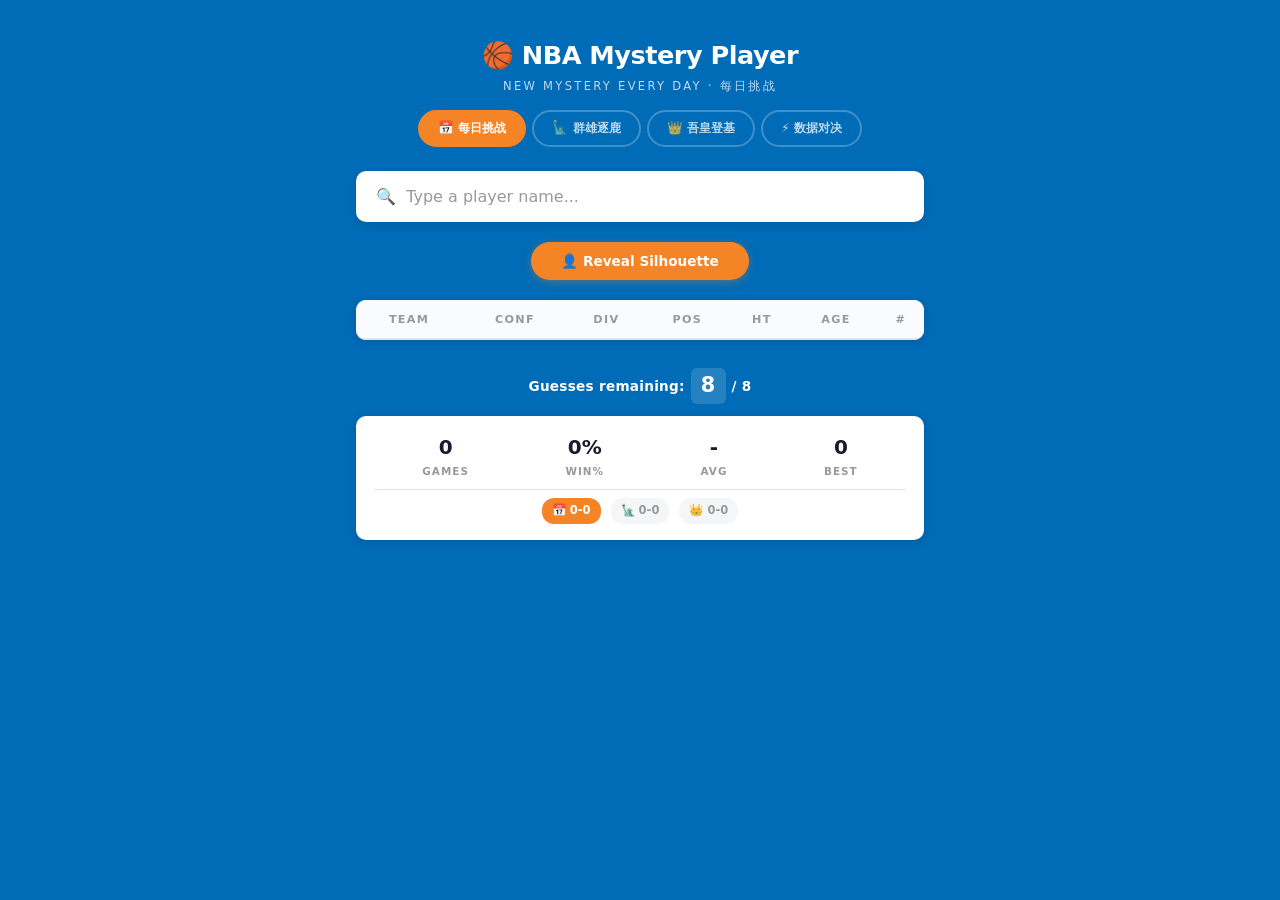
==== index.html @ 6edff561 "fix: classList.add('') crash when correct answer picked in duel mode" ====
<!DOCTYPE html>
<html lang="en">
<head>
<meta charset="UTF-8">
<meta name="viewport" content="width=device-width, initial-scale=1.0, user-scalable=no">
<title>NBA Mystery Player</title>
<meta name="description" content="Guess the hidden NBA player! A new mystery player every day.">
<meta name="theme-color" content="#1a1a1a">
<style>
/* ═══════════════════════════════════════════════════════════
   NBA MYSTERY PLAYER — Light Vibrant Styles
   ═══════════════════════════════════════════════════════════ */

:root {
  --bg: #006BB6;
  --card: #ffffff;
  --text: #ffffff;
  --text-dark: #1a1a2e;
  --text-dim: rgba(255,255,255,0.75);
  --text-dim-dark: #999;
  --green: #43a047;
  --yellow: #f5a623;
  --black-cell: #e8ecf0;
  --border: rgba(255,255,255,0.25);
  --border-dark: #e0e4e8;
  --input-bg: #ffffff;
  --input-focus: rgba(255,255,255,0.15);
  --danger: #e74c3c;
  --radius: 10px;
  --font: system-ui, -apple-system, sans-serif;
  --shadow-sm: 0 1px 3px rgba(0,0,0,0.08);
  --shadow: 0 2px 10px rgba(0,0,0,0.12);
  --shadow-lg: 0 8px 30px rgba(0,0,0,0.2);
  --accent: #F58426;
  --accent-blue: #006BB6;
}

*, *::before, *::after { box-sizing: border-box; margin: 0; padding: 0; }

html { font-size: 16px; -webkit-text-size-adjust: 100%; }

body {
  background: var(--bg);
  color: var(--text);
  font-family: var(--font);
  min-height: 100vh;
  display: flex;
  flex-direction: column;
  align-items: center;
  line-height: 1.5;
}

/* ── Layout ─────────────────────────────────────────────── */
.container {
  width: 100%;
  max-width: 600px;
  padding: 0 16px;
  margin: 0 auto;
}

/* ── Header ─────────────────────────────────────────────── */
.header {
  text-align: center;
  padding: 36px 0 24px;
}

.header__title {
  font-size: 1.6rem;
  font-weight: 800;
  letter-spacing: -0.02em;
  color: var(--text);
}

.header__subtitle {
  font-size: 0.72rem;
  color: var(--text-dim);
  letter-spacing: 0.2em;
  text-transform: uppercase;
  margin-top: 4px;
  font-weight: 500;
}

.header__new-game {
  margin-top: 12px;
  background: var(--accent);
  border: none;
  color: #fff;
  padding: 9px 24px;
  border-radius: 20px;
  cursor: pointer;
  font-size: 0.78rem;
  font-family: var(--font);
  font-weight: 700;
  transition: all 0.25s cubic-bezier(0.4, 0, 0.2, 1);
  box-shadow: 0 2px 8px rgba(245,132,38,0.35);
}

.header__new-game:hover {
  filter: brightness(1.1);
  transform: translateY(-2px);
  box-shadow: 0 4px 14px rgba(245,132,38,0.45);
}

.header__new-game:active {
  transform: translateY(0) scale(0.97);
}

/* ── Mode Tabs ──────────────────────────────────────────── */
.mode-tabs {
  display: flex;
  justify-content: center;
  gap: 6px;
  margin-top: 14px;
}

.mode-tab {
  background: transparent;
  border: 2px solid var(--border);
  color: var(--text-dim);
  padding: 8px 18px;
  border-radius: 20px;
  cursor: pointer;
  font-size: 0.78rem;
  font-family: var(--font);
  font-weight: 600;
  transition: all 0.25s cubic-bezier(0.4, 0, 0.2, 1);
}

.mode-tab:hover {
  background: rgba(255,255,255,0.1);
  border-color: var(--text);
  color: var(--text);
  transform: translateY(-2px);
}

.mode-tab--active {
  background: var(--accent);
  border-color: var(--accent);
  color: #fff;
  font-weight: 700;
}

.mode-tab--active:hover {
  color: #fff;
  transform: none;
}

/* ── 2012-13 Mode Theme (Heat Red/Gold) ──────────────────── */
body.mode--2013 {
  --bg: #98002E;
  --accent: #F9A01B;
  --accent-glow: rgba(249,160,27,0.2);
}

body.mode--2013 .header__title {
  background: none;
  -webkit-text-fill-color: currentColor;
  color: var(--text);
  text-shadow: 0 2px 4px rgba(0,0,0,0.3);
}

body.mode--2013 .header__new-game {
  box-shadow: 0 2px 8px rgba(249,160,27,0.35);
}

body.mode--2013 .header__new-game:hover {
  box-shadow: 0 4px 14px rgba(249,160,27,0.45);
}

body.mode--2013 .silhouette__btn {
  box-shadow: 0 2px 8px rgba(249,160,27,0.35);
}

body.mode--2013 .silhouette__btn:hover {
  box-shadow: 0 4px 14px rgba(249,160,27,0.45);
}

body.mode--2013 .search__input:focus {
  border-color: var(--accent);
  box-shadow: 0 0 0 4px var(--accent-glow);
}

body.mode--2013 .search__item:hover,
body.mode--2013 .search__item--active {
  background: #fff5f0;
  color: #98002E;
}

body.mode--2013 .share__btn {
  box-shadow: 0 2px 8px rgba(249,160,27,0.35);
}

body.mode--2013 .share__btn:hover {
  box-shadow: 0 6px 20px rgba(249,160,27,0.45);
}

body.mode--2013 .share__btn--play-again:hover {
  border-color: #98002E;
  color: #98002E;
}

/* ── Search ─────────────────────────────────────────────── */
.search-wrapper {
  position: relative;
  margin-bottom: 20px;
}

.search__input {
  width: 100%;
  padding: 14px 18px;
  background: var(--input-bg);
  border: 2px solid transparent;
  border-radius: var(--radius);
  color: var(--text-dark);
  font-size: 1rem;
  font-family: var(--font);
  outline: none;
  transition: all 0.25s ease;
  box-shadow: var(--shadow);
}

.search__input:focus {
  border-color: var(--accent);
  background: #fff;
  box-shadow: 0 0 0 4px rgba(245,132,38,0.2);
}

.search__input::placeholder { color: var(--text-dim-dark); }

.search__dropdown {
  position: absolute;
  top: calc(100% + 4px);
  left: 0;
  right: 0;
  max-height: 320px;
  overflow-y: auto;
  background: var(--card);
  border: 1px solid var(--border-dark);
  border-radius: var(--radius);
  z-index: 100;
  display: none;
  box-shadow: var(--shadow-lg);
}

.search__dropdown--open { display: block; }

.search__item {
  padding: 12px 18px;
  cursor: pointer;
  display: flex;
  justify-content: space-between;
  align-items: center;
  font-size: 0.9rem;
  color: var(--text-dark);
  transition: background 0.12s ease;
  border-bottom: 1px solid #f2f4f6;
}

.search__item:last-child { border-bottom: none; }

.search__item:hover,
.search__item--active {
  background: #e8f0fe;
  color: var(--accent-blue);
}

.search__item-team {
  font-size: 0.72rem;
  color: var(--text-dim-dark);
  font-weight: 500;
}

.search__no-results {
  padding: 16px;
  text-align: center;
  color: var(--text-dim-dark);
  font-size: 0.85rem;
}

/* ── Silhouette ─────────────────────────────────────────── */
.silhouette {
  text-align: center;
  margin-bottom: 20px;
}

.silhouette__btn {
  background: var(--accent);
  border: none;
  color: #fff;
  padding: 11px 30px;
  border-radius: 24px;
  cursor: pointer;
  font-size: 0.85rem;
  font-family: var(--font);
  font-weight: 700;
  transition: all 0.25s cubic-bezier(0.4, 0, 0.2, 1);
  box-shadow: 0 2px 8px rgba(245,132,38,0.35);
}

.silhouette__btn:hover {
  filter: brightness(1.1);
  transform: translateY(-2px);
  box-shadow: 0 4px 14px rgba(245,132,38,0.45);
}

.silhouette__btn:active {
  transform: translateY(0) scale(0.97);
}

.silhouette__img {
  display: none;
  max-width: 200px;
  margin: 16px auto 0;
  border-radius: var(--radius);
  filter: brightness(0);
  opacity: 0.9;
  box-shadow: var(--shadow);
}

.silhouette__img--visible { display: block; }

.silhouette__img--revealed {
  filter: none;
  opacity: 1;
  box-shadow: var(--shadow-lg);
}

/* ── Guess Table ─────────────────────────────────────────── */
.guess-table {
  width: 100%;
  border-collapse: separate;
  border-spacing: 0;
  margin-bottom: 16px;
  background: var(--card);
  border-radius: var(--radius);
  overflow: hidden;
  box-shadow: var(--shadow);
}

.guess-table th {
  font-size: 0.7rem;
  font-weight: 700;
  text-transform: uppercase;
  letter-spacing: 0.12em;
  color: var(--text-dim-dark);
  padding: 12px 6px 10px;
  text-align: center;
  background: #fafbfc;
  border-bottom: 2px solid var(--border-dark);
}

.guess-table td {
  padding: 12px 6px;
  text-align: center;
  font-size: 0.85rem;
  font-weight: 700;
  color: var(--text-dark);
  transition: transform 0.15s ease;
  border-bottom: 1px solid #f3f4f6;
}

.guess-table tbody tr:last-child td { border-bottom: none; }

.guess-table tbody tr:hover td {
  transform: scale(1.01);
}

/* ── Cell States ─────────────────────────────────────────── */
.cell--green {
  background: var(--green);
  color: #fff;
}

.cell--yellow {
  background: var(--yellow);
  color: #fff;
}

.cell--black {
  background: var(--black-cell);
  color: #aaa;
}

.cell-arrow {
  font-size: 0.7rem;
  margin-left: 2px;
  opacity: 0.85;
}

/* ── Guess Row Animation ─────────────────────────────────── */
@keyframes fadeInDown {
  from { opacity: 0; transform: translateY(-14px); }
  to { opacity: 1; transform: translateY(0); }
}

.guess-row { animation: fadeInDown 0.4s ease forwards; }

.guess-row td { animation: cellReveal 0.45s ease forwards; }

@keyframes cellReveal {
  0% { transform: rotateX(90deg) scale(0.9); opacity: 0; }
  50% { transform: rotateX(-8deg) scale(1.03); }
  100% { transform: rotateX(0) scale(1); opacity: 1; }
}

/* ── Status Bar ──────────────────────────────────────────── */
.status-bar {
  display: flex;
  justify-content: center;
  align-items: center;
  gap: 6px;
  padding: 12px 4px;
  font-size: 0.85rem;
  color: var(--text);
  font-weight: 600;
  letter-spacing: 0.02em;
}

.status-bar__remaining {
  font-weight: 800;
  color: var(--text);
  font-size: 1.3rem;
  background: rgba(255,255,255,0.15);
  padding: 2px 10px;
  border-radius: 6px;
  min-width: 28px;
  text-align: center;
}

.status-bar__remaining[style] {
  /* preserve inline style overrides for danger/yellow */
}

/* ── Stats Panel ─────────────────────────────────────────── */
.stats-panel {
  background: var(--card);
  border-radius: var(--radius);
  padding: 16px 18px;
  margin-bottom: 14px;
  box-shadow: var(--shadow);
}

.stats__summary {
  display: flex;
  justify-content: space-around;
  text-align: center;
  margin-bottom: 10px;
}

.stats__item {
  display: flex;
  flex-direction: column;
  align-items: center;
}

.stats__value {
  font-size: 1.25rem;
  font-weight: 800;
  color: var(--text-dark);
}

.stats__label {
  font-size: 0.65rem;
  font-weight: 600;
  color: var(--text-dim-dark);
  text-transform: uppercase;
  letter-spacing: 0.1em;
  margin-top: 2px;
}

.stats__modes {
  display: flex;
  justify-content: center;
  gap: 10px;
  padding-top: 8px;
  border-top: 1px solid var(--border-dark);
}

.stats__mode {
  font-size: 0.72rem;
  font-weight: 600;
  color: var(--text-dim-dark);
  padding: 4px 10px;
  border-radius: 12px;
  background: #f5f6f8;
  transition: all 0.2s ease;
}

.stats__mode--active {
  background: var(--accent);
  color: #fff;
}

/* ── Game Over Overlay ───────────────────────────────────── */
.overlay {
  position: fixed;
  inset: 0;
  background: rgba(0,0,0,0.55);
  backdrop-filter: blur(4px);
  -webkit-backdrop-filter: blur(4px);
  display: none;
  justify-content: center;
  align-items: center;
  z-index: 200;
  animation: fadeIn 0.3s ease;
}

.overlay--visible { display: flex; }

@keyframes fadeIn { from { opacity: 0; } to { opacity: 1; } }

.overlay__card {
  background: var(--card);
  border-radius: 16px;
  padding: 36px 28px;
  text-align: center;
  max-width: 360px;
  width: 90%;
  box-shadow: 0 24px 80px rgba(0,0,0,0.2);
  animation: popIn 0.4s cubic-bezier(0.34, 1.56, 0.64, 1);
  overflow: hidden;
}

@keyframes popIn {
  0% { transform: scale(0.8); opacity: 0; }
  100% { transform: scale(1); opacity: 1; }
}

.overlay__title {
  font-size: 1.5rem;
  font-weight: 800;
  color: var(--text-dark);
  margin-bottom: 8px;
}

.overlay__subtitle {
  font-size: 0.85rem;
  color: var(--text-dim-dark);
  margin-bottom: 20px;
}

.overlay__answer {
  font-size: 1.4rem;
  font-weight: 800;
  color: var(--text-dark);
  margin-bottom: 4px;
  overflow-wrap: break-word;
  word-break: break-word;
  max-width: 100%;
}

.overlay__answer-team {
  font-size: 0.82rem;
  color: var(--text-dim-dark);
  margin-bottom: 24px;
  font-weight: 500;
}

/* ── Share ───────────────────────────────────────────────── */
.share__grid {
  font-family: 'SF Mono', 'Fira Code', 'Courier New', monospace;
  font-size: 1rem;
  letter-spacing: 2px;
  line-height: 1.9;
  margin: 16px 0;
  white-space: pre-wrap;
  overflow-wrap: break-word;
  word-break: break-word;
  background: #f6f7f9;
  padding: 14px;
  border-radius: var(--radius);
  max-width: 100%;
}

.share__btn {
  background: var(--accent);
  color: #fff;
  border: none;
  padding: 12px 28px;
  border-radius: 24px;
  font-size: 0.9rem;
  font-weight: 700;
  cursor: pointer;
  font-family: var(--font);
  transition: all 0.25s cubic-bezier(0.4, 0, 0.2, 1);
  box-shadow: 0 2px 8px rgba(245,132,38,0.35);
}

.share__btn:hover {
  transform: translateY(-2px);
  box-shadow: 0 6px 20px rgba(245,132,38,0.45);
}

.share__btn:active {
  transform: translateY(0) scale(0.97);
}

.share__btn--play-again {
  background: var(--card);
  border: 2px solid var(--border-dark);
  color: var(--text-dark);
  margin-left: 8px;
  box-shadow: var(--shadow-sm);
}

.share__btn--play-again:hover {
  border-color: var(--accent);
  color: var(--accent);
  box-shadow: var(--shadow);
}

/* ── Toast ───────────────────────────────────────────────── */
.toast {
  position: fixed;
  bottom: 28px;
  left: 50%;
  transform: translateX(-50%);
  background: #1a1a2e;
  color: #fff;
  padding: 12px 28px;
  border-radius: 24px;
  font-size: 0.85rem;
  font-weight: 600;
  z-index: 300;
  opacity: 0;
  transition: opacity 0.25s ease, transform 0.25s ease;
  pointer-events: none;
  box-shadow: var(--shadow-lg);
}

.toast--visible {
  opacity: 1;
  transform: translateX(-50%) translateY(-6px);
}

/* ── Responsive ──────────────────────────────────────────── */
@media (max-width: 480px) {
  .header { padding: 24px 0 16px; }
  .header__title { font-size: 1.35rem; }
  .guess-table th { font-size: 0.62rem; padding: 10px 3px 8px; letter-spacing: 0.06em; }
  .guess-table td { font-size: 0.75rem; padding: 10px 4px; }
  .search__input { font-size: 0.9rem; padding: 12px 14px; }
  .overlay__card { padding: 28px 20px; }
  .overlay__answer { font-size: 1.15rem; }
  .share__grid { font-size: 0.85rem; letter-spacing: 1px; }
}

@media (max-width: 375px) {
  .overlay__card { padding: 24px 16px; }
  .overlay__answer { font-size: 1.05rem; }
  .share__grid { font-size: 0.75rem; letter-spacing: 1px; }
  .guess-table th { font-size: 0.55rem; padding: 8px 2px 6px; letter-spacing: 0; }
  .guess-table td { font-size: 0.7rem; padding: 8px 2px; }
  .container { padding: 0 8px; }
}

/* ═══════════════════════════════════════════════════════════
   PLAYER DUEL
   ═══════════════════════════════════════════════════════════ */

.duel {
  margin-bottom: 20px;
}

.duel__header {
  display: flex;
  justify-content: space-between;
  align-items: center;
  padding: 8px 4px;
  font-weight: 700;
  font-size: 0.95rem;
  color: var(--text);
}

.duel__score { font-size: 1.1rem; }
.duel__combo { font-size: 1rem; color: var(--accent); }
.duel__lives { font-size: 1rem; letter-spacing: 3px; }
.duel__best { text-align: center; font-size: 0.75rem; color: var(--text-dim); padding-bottom: 6px; }

.duel__question {
  text-align: center;
  font-size: 1.15rem;
  font-weight: 800;
  color: var(--text);
  padding: 14px 8px 10px;
  letter-spacing: 0.01em;
}

.duel__timer {
  height: 4px;
  background: rgba(255,255,255,0.2);
  border-radius: 2px;
  margin: 0 4px 16px;
  overflow: hidden;
}

.duel__timer-bar {
  height: 100%;
  width: 100%;
  background: var(--accent);
  border-radius: 2px;
  transition: width linear;
}

.duel__timer-bar--warning { background: var(--yellow); }
.duel__timer-bar--danger { background: var(--danger); }

.duel__cards {
  display: flex;
  align-items: stretch;
  gap: 8px;
  margin-bottom: 16px;
}

.duel__card {
  flex: 1;
  background: var(--card);
  border-radius: 14px;
  padding: 14px 10px;
  text-align: center;
  cursor: pointer;
  transition: all 0.2s ease;
  box-shadow: var(--shadow);
  border: 3px solid transparent;
  display: flex;
  flex-direction: column;
  align-items: center;
  -webkit-tap-highlight-color: transparent;
  user-select: none;
}

.duel__card:hover {
  transform: translateY(-3px);
  box-shadow: var(--shadow-lg);
  border-color: var(--accent);
}

.duel__card:active {
  transform: scale(0.97);
}

.duel__card--correct {
  border-color: var(--green) !important;
  background: #e8f5e9;
  box-shadow: 0 0 20px rgba(67,160,71,0.3);
}

.duel__card--wrong {
  border-color: var(--danger) !important;
  background: #fde8e8;
  box-shadow: 0 0 20px rgba(231,76,60,0.3);
  animation: shake 0.5s ease;
}

.duel__card--picked {
  transform: scale(0.96);
}

@keyframes shake {
  0%, 100% { transform: translateX(0); }
  20% { transform: translateX(-6px); }
  40% { transform: translateX(6px); }
  60% { transform: translateX(-4px); }
  80% { transform: translateX(4px); }
}

.duel__card-img {
  width: 90px;
  height: 66px;
  object-fit: cover;
  border-radius: 8px;
  margin-bottom: 10px;
  background: #f0f0f0;
}

.duel__card-name {
  font-size: 0.85rem;
  font-weight: 800;
  color: var(--text-dark);
  line-height: 1.2;
  margin-bottom: 2px;
  overflow-wrap: break-word;
  word-break: break-word;
  max-width: 100%;
}

.duel__card-team {
  font-size: 0.68rem;
  color: var(--text-dim-dark);
  font-weight: 600;
  margin-bottom: 4px;
}

.duel__card-stat {
  font-size: 1.1rem;
  font-weight: 800;
  color: var(--accent-blue);
  margin-top: auto;
  padding-top: 4px;
}

.duel__vs {
  display: flex;
  align-items: center;
  justify-content: center;
  font-size: 0.7rem;
  font-weight: 800;
  color: var(--text-dim);
  min-width: 28px;
  text-transform: uppercase;
  letter-spacing: 0.1em;
}

.duel__start-btn {
  display: block;
  margin: 0 auto;
  background: var(--accent);
  border: none;
  color: #fff;
  padding: 14px 48px;
  border-radius: 28px;
  cursor: pointer;
  font-size: 1rem;
  font-family: var(--font);
  font-weight: 800;
  transition: all 0.25s cubic-bezier(0.4, 0, 0.2, 1);
  box-shadow: 0 4px 16px rgba(245,132,38,0.4);
}

.duel__start-btn:hover {
  transform: translateY(-2px);
  box-shadow: 0 6px 24px rgba(245,132,38,0.5);
}

.duel__start-btn:active {
  transform: scale(0.96);
}

.duel__result {
  text-align: center;
  font-size: 1.1rem;
  font-weight: 700;
  color: var(--text);
  padding: 16px 0;
}

.duel__result-text {
  font-size: 1.3rem;
  margin-bottom: 12px;
}

.duel__final-stats {
  display: flex;
  justify-content: center;
  gap: 32px;
  margin-bottom: 16px;
  font-size: 1rem;
  color: var(--text);
}

.duel__final-stats span {
  color: var(--accent);
  font-weight: 800;
  font-size: 1.3rem;
}

/* Duel mode — body theme override */
body.mode--duel {
  --bg: #1a1a2e;
  --accent: #e94560;
}

body.mode--duel .header__title {
  color: var(--text);
}

body.mode--duel .header__new-game {
  box-shadow: 0 2px 8px rgba(233,69,96,0.35);
}

/* Duel responsive */
@media (max-width: 480px) {
  .duel__card { padding: 10px 6px; }
  .duel__card-img { width: 70px; height: 51px; }
  .duel__card-name { font-size: 0.75rem; }
  .duel__question { font-size: 1rem; padding: 10px 4px; }
  .duel__start-btn { padding: 12px 36px; font-size: 0.9rem; }
}

@media (max-width: 375px) {
  .duel__card-img { width: 60px; height: 44px; }
  .duel__card-name { font-size: 0.7rem; }
  .duel__cards { gap: 4px; }
  .duel__vs { min-width: 20px; font-size: 0.65rem; }
}

</style>
</head>
<body>

<div class="container">
  <!-- Header -->
  <header class="header">
    <h1 class="header__title">🏀 NBA Mystery Player</h1>
    <p class="header__subtitle">New mystery every day · 每日挑战</p>
    <div class="mode-tabs">
      <button id="modeDaily" class="mode-tab mode-tab--active">📅 每日挑战</button>
      <button id="modeCurrent" class="mode-tab">🗽 群雄逐鹿</button>
      <button id="mode2013" class="mode-tab">👑 吾皇登基</button>
      <button id="modeDuel" class="mode-tab">⚡ 数据对决</button>
    </div>
    <button id="newGameBtn" class="header__new-game" style="display:none">🔄 New Game</button>
  </header>

  <!-- Search -->
  <div class="search-wrapper" id="searchWrapper">
    <input
      type="text"
      id="searchInput"
      class="search__input"
      placeholder="🔍  Type a player name..."
      autocomplete="off"
      autocorrect="off"
      autocapitalize="off"
      spellcheck="false"
    >
    <div id="searchDropdown" class="search__dropdown"></div>
  </div>

  <!-- Silhouette Hint -->
  <div class="silhouette" id="silhouetteWrap">
    <button id="silhouetteBtn" class="silhouette__btn">👤 Reveal Silhouette</button>
    <img id="silhouetteImg" class="silhouette__img"
         src="[data-uri]"
         alt="Player silhouette">
  </div>

  <!-- Guess Table -->
  <table class="guess-table">
    <thead>
      <tr>
        <th>Team</th>
        <th>Conf</th>
        <th>Div</th>
        <th>Pos</th>
        <th>Ht</th>
        <th>Age</th>
        <th>#</th>
      </tr>
    </thead>
    <tbody id="guessBody">
      <!-- Guesses rendered here -->
    </tbody>
  </table>

  <!-- Status -->
  <div class="status-bar">
    <span>Guesses remaining:</span>
    <span class="status-bar__remaining" id="remaining">8</span>
    <span>/ 8</span>
  </div>

  <!-- Stats Panel -->
  <div id="statsPanel" class="stats-panel"></div>

  <!-- Player Duel -->
  <div id="duelContainer" class="duel" style="display:none">
    <div class="duel__header">
      <div class="duel__score">Score: <span id="duelScore">0</span></div>
      <div class="duel__combo">🔥 <span id="duelCombo">0</span></div>
      <div class="duel__lives" id="duelLives">❤️❤️❤️</div>
    </div>
    <div class="duel__best" id="duelBestScore">Best: 0</div>

    <div class="duel__question" id="duelQuestion" style="display:none"></div>

    <div class="duel__timer" id="duelTimerWrap" style="display:none">
      <div class="duel__timer-bar" id="duelTimerBar"></div>
    </div>

    <div class="duel__cards" id="duelCards" style="display:none">
      <div class="duel__card" id="duelCardA" onclick="handleDuelChoice('A')">
        <img class="duel__card-img" id="duelImgA"
             src="[data-uri]" alt="">
        <div class="duel__card-name" id="duelNameA"></div>
        <div class="duel__card-team" id="duelTeamA"></div>
        <div class="duel__card-stat" id="duelStatA" style="display:none"></div>
      </div>
      <div class="duel__vs">VS</div>
      <div class="duel__card" id="duelCardB" onclick="handleDuelChoice('B')">
        <img class="duel__card-img" id="duelImgB"
             src="[data-uri]" alt="">
        <div class="duel__card-name" id="duelNameB"></div>
        <div class="duel__card-team" id="duelTeamB"></div>
        <div class="duel__card-stat" id="duelStatB" style="display:none"></div>
      </div>
    </div>

    <button id="duelStartBtn" class="duel__start-btn" onclick="startDuel()">⚡ Start Duel</button>

    <div id="duelResult" class="duel__result" style="display:none">
      <div id="duelResultText" class="duel__result-text"></div>
      <div class="duel__final-stats">
        <div>Score: <span id="duelFinalScore">0</span></div>
        <div>Best Combo: <span id="duelFinalCombo">0</span></div>
      </div>
      <button class="duel__start-btn" onclick="startDuel()">🔄 Play Again</button>
    </div>
  </div>
</div>

<!-- Game Over Overlay -->
<div id="overlay" class="overlay">
  <div class="overlay__card">
    <div id="overlayTitle" class="overlay__title"></div>
    <div id="overlaySubtitle" class="overlay__subtitle"></div>
    <div id="overlayAnswer" class="overlay__answer"></div>
    <div id="overlayAnswerTeam" class="overlay__answer-team"></div>
    <div id="shareGrid" class="share__grid"></div>
    <button id="shareBtn" class="share__btn">📋 Copy Share</button>
    <button id="playAgainBtn" class="share__btn share__btn--play-again">▶ Play Again</button>
  </div>
</div>

<!-- Toast -->
<div id="toast" class="toast"></div>

<script>
// ═══════════════════════════════════════════════════════════════
// PLAYER DATA — Current Season (auto-generated)
// ═══════════════════════════════════════════════════════════════
// Auto-generated NBA player data
// Total players: 530

const PLAYERS_CURRENT = [
  {"id": 0, "name": "Precious Achiuwa", "team": "SAC", "conf": "West", "div": "Pacific", "pos": ["F"], "ht": "6-8", "htInches": 80, "age": 26, "jersey": "9", "formerTeams": ["MIA", "NYK", "TOR"], "nbaId": 1630173, "stats": {"gp": 73, "pts": 10, "reb": 6, "ast": 1, "stl": 0, "blk": 0, "tov": 0, "fgPct": 0.528, "fg3Pct": 0.278, "ftPct": 0.554}},
  {"id": 1, "name": "Steven Adams", "team": "HOU", "conf": "West", "div": "Southwest", "pos": ["C"], "ht": "6-11", "htInches": 83, "age": 32, "jersey": "12", "formerTeams": ["MEM", "NOP", "OKC"], "nbaId": 203500, "stats": {"gp": 32, "pts": 5, "reb": 8, "ast": 1, "stl": 0, "blk": 0, "tov": 1, "fgPct": 0.504, "fg3Pct": 0.0, "ftPct": 0.58}},
  {"id": 2, "name": "Bam Adebayo", "team": "MIA", "conf": "East", "div": "Southeast", "pos": ["C", "F"], "ht": "6-9", "htInches": 81, "age": 28, "jersey": "13", "formerTeams": [], "nbaId": 1628389, "stats": {"gp": 73, "pts": 20, "reb": 10, "ast": 3, "stl": 1, "blk": 0, "tov": 1, "fgPct": 0.442, "fg3Pct": 0.318, "ftPct": 0.778}},
  {"id": 3, "name": "Ochai Agbaji", "team": "BKN", "conf": "East", "div": "Atlantic", "pos": ["G"], "ht": "6-5", "htInches": 77, "age": 26, "jersey": "30", "formerTeams": ["TOR", "UTA"], "nbaId": 1630534, "stats": {"gp": 62, "pts": 5, "reb": 2, "ast": 0, "stl": 0, "blk": 0, "tov": 0, "fgPct": 0.436, "fg3Pct": 0.266, "ftPct": 0.837}},
  {"id": 4, "name": "Santi Aldama", "team": "MEM", "conf": "West", "div": "Southwest", "pos": ["F", "C"], "ht": "7-0", "htInches": 84, "age": 25, "jersey": "7", "formerTeams": [], "nbaId": 1630583, "stats": {"gp": 43, "pts": 14, "reb": 6, "ast": 2, "stl": 0, "blk": 0, "tov": 1, "fgPct": 0.479, "fg3Pct": 0.35, "ftPct": 0.667}},
  {"id": 5, "name": "Trey Alexander", "team": "NOP", "conf": "West", "div": "Southwest", "pos": ["G"], "ht": "6-5", "htInches": 77, "age": 23, "jersey": "23", "formerTeams": ["DEN"], "nbaId": 1641725, "stats": {"gp": 9, "pts": 5, "reb": 1, "ast": 1, "stl": 0, "blk": 0, "tov": 0, "fgPct": 0.514, "fg3Pct": 0.5, "ftPct": 0.6}},
  {"id": 6, "name": "Nickeil Alexander-Walker", "team": "ATL", "conf": "East", "div": "Southeast", "pos": ["G"], "ht": "6-5", "htInches": 77, "age": 27, "jersey": "7", "formerTeams": ["MIN", "NOP", "UTA"], "nbaId": 1629638, "stats": {"gp": 78, "pts": 20, "reb": 3, "ast": 3, "stl": 1, "blk": 0, "tov": 2, "fgPct": 0.459, "fg3Pct": 0.399, "ftPct": 0.902}},
  {"id": 7, "name": "Grayson Allen", "team": "PHX", "conf": "West", "div": "Pacific", "pos": ["G"], "ht": "6-3", "htInches": 75, "age": 30, "jersey": "8", "formerTeams": ["MEM", "MIL", "UTA"], "nbaId": 1628960, "stats": {"gp": 51, "pts": 16, "reb": 3, "ast": 3, "stl": 1, "blk": 0, "tov": 1, "fgPct": 0.403, "fg3Pct": 0.349, "ftPct": 0.857}},
  {"id": 8, "name": "Jarrett Allen", "team": "CLE", "conf": "East", "div": "Central", "pos": ["C"], "ht": "6-9", "htInches": 81, "age": 28, "jersey": "31", "formerTeams": ["BKN"], "nbaId": 1628386, "stats": {"gp": 56, "pts": 15, "reb": 8, "ast": 1, "stl": 1, "blk": 0, "tov": 1, "fgPct": 0.638, "fg3Pct": 0.1, "ftPct": 0.709}},
  {"id": 9, "name": "Jose Alvarado", "team": "NYK", "conf": "East", "div": "Atlantic", "pos": ["G"], "ht": "6-0", "htInches": 72, "age": 28, "jersey": "5", "formerTeams": ["NOP"], "nbaId": 1630631, "stats": {"gp": 69, "pts": 7, "reb": 2, "ast": 3, "stl": 1, "blk": 0, "tov": 1, "fgPct": 0.416, "fg3Pct": 0.352, "ftPct": 0.761}},
  {"id": 10, "name": "Kyle Anderson", "team": "MIN", "conf": "West", "div": "Northwest", "pos": ["F", "G"], "ht": "6-8", "htInches": 80, "age": 32, "jersey": "12", "formerTeams": ["MEM", "MIA", "SAS"], "nbaId": 203937, "stats": {"gp": 43, "pts": 6, "reb": 3, "ast": 2, "stl": 1, "blk": 0, "tov": 0, "fgPct": 0.53, "fg3Pct": 0.364, "ftPct": 0.706}},
  {"id": 11, "name": "Alex Antetokounmpo", "team": "MIL", "conf": "East", "div": "Central", "pos": ["F"], "ht": "6-8", "htInches": 80, "age": 24, "jersey": "29", "formerTeams": [], "nbaId": 1630828, "stats": {"gp": 6, "pts": 3, "reb": 1, "ast": 0, "stl": 0, "blk": 0, "tov": 0, "fgPct": 0.375, "fg3Pct": 0.286, "ftPct": 0.733}},
  {"id": 12, "name": "Giannis Antetokounmpo", "team": "MIL", "conf": "East", "div": "Central", "pos": ["F"], "ht": "6-11", "htInches": 83, "age": 31, "jersey": "34", "formerTeams": [], "nbaId": 203507, "stats": {"gp": 36, "pts": 27, "reb": 9, "ast": 5, "stl": 0, "blk": 0, "tov": 3, "fgPct": 0.624, "fg3Pct": 0.333, "ftPct": 0.65}},
  {"id": 13, "name": "Thanasis Antetokounmpo", "team": "MIL", "conf": "East", "div": "Central", "pos": ["F"], "ht": "6-7", "htInches": 79, "age": 33, "jersey": "43", "formerTeams": ["NYK"], "nbaId": 203648, "stats": {"gp": 34, "pts": 1, "reb": 0, "ast": 0, "stl": 0, "blk": 0, "tov": 0, "fgPct": 0.469, "fg3Pct": 0.0, "ftPct": 0.567}},
  {"id": 14, "name": "OG Anunoby", "team": "NYK", "conf": "East", "div": "Atlantic", "pos": ["F", "G"], "ht": "6-7", "htInches": 79, "age": 28, "jersey": "8", "formerTeams": ["TOR"], "nbaId": 1628384, "stats": {"gp": 67, "pts": 16, "reb": 5, "ast": 2, "stl": 1, "blk": 0, "tov": 1, "fgPct": 0.484, "fg3Pct": 0.386, "ftPct": 0.828}},
  {"id": 15, "name": "Deni Avdija", "team": "POR", "conf": "West", "div": "Northwest", "pos": ["F"], "ht": "6-8", "htInches": 80, "age": 25, "jersey": "8", "formerTeams": ["WAS"], "nbaId": 1630166, "stats": {"gp": 66, "pts": 24, "reb": 6, "ast": 6, "stl": 0, "blk": 0, "tov": 3, "fgPct": 0.462, "fg3Pct": 0.318, "ftPct": 0.802}},
  {"id": 16, "name": "Deandre Ayton", "team": "LAL", "conf": "West", "div": "Pacific", "pos": ["C"], "ht": "7-0", "htInches": 84, "age": 27, "jersey": "5", "formerTeams": ["PHX", "POR"], "nbaId": 1629028, "stats": {"gp": 72, "pts": 12, "reb": 8, "ast": 0, "stl": 0, "blk": 1, "tov": 1, "fgPct": 0.671, "fg3Pct": 0.0, "ftPct": 0.645}},
  {"id": 17, "name": "Marvin Bagley III", "team": "DAL", "conf": "West", "div": "Southwest", "pos": ["F"], "ht": "6-10", "htInches": 82, "age": 27, "jersey": "35", "formerTeams": ["DET", "MEM", "SAC", "WAS"], "nbaId": 1628963, "stats": {"gp": 60, "pts": 10, "reb": 6, "ast": 1, "stl": 0, "blk": 0, "tov": 1, "fgPct": 0.618, "fg3Pct": 0.462, "ftPct": 0.66}},
  {"id": 18, "name": "Ace Bailey", "team": "UTA", "conf": "West", "div": "Northwest", "pos": ["F"], "ht": "6-9", "htInches": 81, "age": 19, "jersey": "19", "formerTeams": [], "nbaId": 1642846, "stats": {"gp": 72, "pts": 13, "reb": 4, "ast": 1, "stl": 0, "blk": 0, "tov": 1, "fgPct": 0.443, "fg3Pct": 0.344, "ftPct": 0.75}},
  {"id": 19, "name": "Patrick Baldwin Jr.", "team": "SAC", "conf": "West", "div": "Pacific", "pos": ["F"], "ht": "7-0", "htInches": 84, "age": 23, "jersey": "23", "formerTeams": ["GSW", "LAC", "WAS"], "nbaId": 1631116, "stats": {"gp": 9, "pts": 3, "reb": 2, "ast": 0, "stl": 0, "blk": 0, "tov": 0, "fgPct": 0.407, "fg3Pct": 0.429, "ftPct": 0.714}},
  {"id": 20, "name": "LaMelo Ball", "team": "CHA", "conf": "East", "div": "Southeast", "pos": ["G"], "ht": "6-7", "htInches": 79, "age": 24, "jersey": "1", "formerTeams": [], "nbaId": 1630163, "stats": {"gp": 72, "pts": 20, "reb": 4, "ast": 7, "stl": 1, "blk": 0, "tov": 2, "fgPct": 0.407, "fg3Pct": 0.368, "ftPct": 0.899}},
  {"id": 21, "name": "Paolo Banchero", "team": "ORL", "conf": "East", "div": "Southeast", "pos": ["F"], "ht": "6-10", "htInches": 82, "age": 23, "jersey": "5", "formerTeams": [], "nbaId": 1631094, "stats": {"gp": 72, "pts": 22, "reb": 8, "ast": 5, "stl": 0, "blk": 0, "tov": 3, "fgPct": 0.459, "fg3Pct": 0.305, "ftPct": 0.775}},
  {"id": 22, "name": "Desmond Bane", "team": "ORL", "conf": "East", "div": "Southeast", "pos": ["G"], "ht": "6-6", "htInches": 78, "age": 28, "jersey": "3", "formerTeams": ["MEM"], "nbaId": 1630217, "stats": {"gp": 82, "pts": 20, "reb": 4, "ast": 4, "stl": 1, "blk": 0, "tov": 2, "fgPct": 0.484, "fg3Pct": 0.391, "ftPct": 0.908}},
  {"id": 23, "name": "Dalano Banton", "team": "BOS", "conf": "East", "div": "Atlantic", "pos": ["F"], "ht": "6-8", "htInches": 80, "age": 26, "jersey": "45", "formerTeams": ["POR", "TOR"], "nbaId": 1630625, "stats": {"gp": 6, "pts": 2, "reb": 0, "ast": 1, "stl": 0, "blk": 0, "tov": 1, "fgPct": 0.333, "fg3Pct": 0.0, "ftPct": 1.0}},
  {"id": 24, "name": "Dominick Barlow", "team": "PHI", "conf": "East", "div": "Atlantic", "pos": ["F"], "ht": "6-9", "htInches": 81, "age": 23, "jersey": "25", "formerTeams": ["ATL", "SAS"], "nbaId": 1631230, "stats": {"gp": 71, "pts": 7, "reb": 4, "ast": 1, "stl": 0, "blk": 0, "tov": 0, "fgPct": 0.539, "fg3Pct": 0.256, "ftPct": 0.718}},
  {"id": 25, "name": "Harrison Barnes", "team": "SAS", "conf": "West", "div": "Southwest", "pos": ["F"], "ht": "6-7", "htInches": 79, "age": 34, "jersey": "40", "formerTeams": ["DAL", "GSW", "SAC"], "nbaId": 203084, "stats": {"gp": 77, "pts": 9, "reb": 2, "ast": 1, "stl": 0, "blk": 0, "tov": 0, "fgPct": 0.456, "fg3Pct": 0.388, "ftPct": 0.829}},
  {"id": 26, "name": "Scottie Barnes", "team": "TOR", "conf": "East", "div": "Atlantic", "pos": ["F", "G"], "ht": "6-8", "htInches": 80, "age": 24, "jersey": "4", "formerTeams": [], "nbaId": 1630567, "stats": {"gp": 80, "pts": 18, "reb": 7, "ast": 5, "stl": 1, "blk": 1, "tov": 2, "fgPct": 0.507, "fg3Pct": 0.304, "ftPct": 0.815}},
  {"id": 27, "name": "Brooks Barnhizer", "team": "OKC", "conf": "West", "div": "Northwest", "pos": ["G"], "ht": "6-5", "htInches": 77, "age": 24, "jersey": "23", "formerTeams": [], "nbaId": 1642964, "stats": {"gp": 40, "pts": 1, "reb": 2, "ast": 0, "stl": 0, "blk": 0, "tov": 0, "fgPct": 0.38, "fg3Pct": 0.292, "ftPct": 0.7}},
  {"id": 28, "name": "RJ Barrett", "team": "TOR", "conf": "East", "div": "Atlantic", "pos": ["F", "G"], "ht": "6-6", "htInches": 78, "age": 26, "jersey": "9", "formerTeams": ["NYK"], "nbaId": 1629628, "stats": {"gp": 57, "pts": 19, "reb": 5, "ast": 3, "stl": 0, "blk": 0, "tov": 1, "fgPct": 0.491, "fg3Pct": 0.339, "ftPct": 0.717}},
  {"id": 29, "name": "Charles Bassey", "team": "GSW", "conf": "West", "div": "Pacific", "pos": ["C", "F"], "ht": "6-10", "htInches": 82, "age": 25, "jersey": "28", "formerTeams": ["PHI", "SAS"], "nbaId": 1629646, "stats": {"gp": 13, "pts": 5, "reb": 4, "ast": 0, "stl": 0, "blk": 0, "tov": 0, "fgPct": 0.66, "fg3Pct": 0.0, "ftPct": 0.7}},
  {"id": 30, "name": "Jamison Battle", "team": "TOR", "conf": "East", "div": "Atlantic", "pos": ["F"], "ht": "6-7", "htInches": 79, "age": 25, "jersey": "77", "formerTeams": [], "nbaId": 1642419, "stats": {"gp": 61, "pts": 3, "reb": 1, "ast": 0, "stl": 0, "blk": 0, "tov": 0, "fgPct": 0.51, "fg3Pct": 0.412, "ftPct": 0.643}},
  {"id": 31, "name": "Nicolas Batum", "team": "LAC", "conf": "West", "div": "Pacific", "pos": ["G", "F"], "ht": "6-7", "htInches": 79, "age": 37, "jersey": "33", "formerTeams": ["CHA", "PHI"], "nbaId": 201587, "stats": {"gp": 74, "pts": 4, "reb": 2, "ast": 0, "stl": 0, "blk": 0, "tov": 0, "fgPct": 0.403, "fg3Pct": 0.404, "ftPct": 0.818}},
  {"id": 32, "name": "Bradley Beal", "team": "LAC", "conf": "West", "div": "Pacific", "pos": ["G"], "ht": "6-4", "htInches": 76, "age": 33, "jersey": "0", "formerTeams": ["PHX", "WAS"], "nbaId": 203078, "stats": {"gp": 6, "pts": 8, "reb": 0, "ast": 1, "stl": 0, "blk": 0, "tov": 1, "fgPct": 0.375, "fg3Pct": 0.368, "ftPct": 0.75}},
  {"id": 33, "name": "MarJon Beauchamp", "team": "PHI", "conf": "East", "div": "Atlantic", "pos": ["F"], "ht": "6-7", "htInches": 79, "age": 25, "jersey": "16", "formerTeams": ["MIL", "NYK"], "nbaId": 1630699, "stats": {"gp": 14, "pts": 6, "reb": 2, "ast": 1, "stl": 0, "blk": 0, "tov": 0, "fgPct": 0.434, "fg3Pct": 0.34, "ftPct": 0.684}},
  {"id": 34, "name": "Joan Beringer", "team": "MIN", "conf": "West", "div": "Northwest", "pos": ["F"], "ht": "6-11", "htInches": 83, "age": 19, "jersey": "19", "formerTeams": [], "nbaId": 1642866, "stats": {"gp": 40, "pts": 3, "reb": 2, "ast": 0, "stl": 0, "blk": 0, "tov": 0, "fgPct": 0.663, "fg3Pct": 0.0, "ftPct": 0.703}},
  {"id": 35, "name": "Saddiq Bey", "team": "NOP", "conf": "West", "div": "Southwest", "pos": ["G", "F"], "ht": "6-8", "htInches": 80, "age": 27, "jersey": "41", "formerTeams": ["ATL", "DET"], "nbaId": 1630180, "stats": {"gp": 72, "pts": 17, "reb": 5, "ast": 2, "stl": 0, "blk": 0, "tov": 0, "fgPct": 0.451, "fg3Pct": 0.367, "ftPct": 0.841}},
  {"id": 36, "name": "Goga Bitadze", "team": "ORL", "conf": "East", "div": "Southeast", "pos": ["C", "F"], "ht": "6-11", "htInches": 83, "age": 26, "jersey": "35", "formerTeams": ["IND"], "nbaId": 1629048, "stats": {"gp": 64, "pts": 5, "reb": 5, "ast": 1, "stl": 0, "blk": 1, "tov": 0, "fgPct": 0.676, "fg3Pct": 0.182, "ftPct": 0.711}},
  {"id": 37, "name": "Bismack Biyombo", "team": "SAS", "conf": "West", "div": "Southwest", "pos": ["C"], "ht": "6-8", "htInches": 80, "age": 33, "jersey": "18", "formerTeams": ["CHA", "OKC", "ORL", "PHX", "TOR"], "nbaId": 202687, "stats": {"gp": 25, "pts": 0, "reb": 1, "ast": 0, "stl": 0, "blk": 0, "tov": 0, "fgPct": 0.6, "fg3Pct": 0.0, "ftPct": 0.714}},
  {"id": 38, "name": "Anthony Black", "team": "ORL", "conf": "East", "div": "Southeast", "pos": ["G"], "ht": "6-7", "htInches": 79, "age": 22, "jersey": "0", "formerTeams": [], "nbaId": 1641710, "stats": {"gp": 64, "pts": 15, "reb": 3, "ast": 3, "stl": 1, "blk": 0, "tov": 2, "fgPct": 0.447, "fg3Pct": 0.333, "ftPct": 0.732}},
  {"id": 39, "name": "Leaky Black", "team": "WAS", "conf": "East", "div": "Southeast", "pos": ["F"], "ht": "6-6", "htInches": 78, "age": 27, "jersey": "12", "formerTeams": ["CHA"], "nbaId": 1641778, "stats": {"gp": 15, "pts": 7, "reb": 5, "ast": 1, "stl": 1, "blk": 0, "tov": 0, "fgPct": 0.388, "fg3Pct": 0.345, "ftPct": 0.875}},
  {"id": 40, "name": "Bogdan Bogdanović", "team": "LAC", "conf": "West", "div": "Pacific", "pos": ["G"], "ht": "6-5", "htInches": 77, "age": 33, "jersey": "7", "formerTeams": ["ATL", "SAC"], "nbaId": 203992, "stats": {"gp": 23, "pts": 7, "reb": 2, "ast": 2, "stl": 0, "blk": 0, "tov": 1, "fgPct": 0.388, "fg3Pct": 0.347, "ftPct": 0.8}},
  {"id": 41, "name": "Adem Bona", "team": "PHI", "conf": "East", "div": "Atlantic", "pos": ["F"], "ht": "6-10", "htInches": 82, "age": 23, "jersey": "30", "formerTeams": [], "nbaId": 1641737, "stats": {"gp": 71, "pts": 4, "reb": 4, "ast": 0, "stl": 0, "blk": 1, "tov": 0, "fgPct": 0.595, "fg3Pct": 0.333, "ftPct": 0.708}},
  {"id": 42, "name": "Devin Booker", "team": "PHX", "conf": "West", "div": "Pacific", "pos": ["G"], "ht": "6-5", "htInches": 77, "age": 29, "jersey": "15", "formerTeams": [], "nbaId": 1626164, "stats": {"gp": 64, "pts": 26, "reb": 3, "ast": 6, "stl": 0, "blk": 0, "tov": 3, "fgPct": 0.456, "fg3Pct": 0.33, "ftPct": 0.873}},
  {"id": 43, "name": "Jamaree Bouyea", "team": "PHX", "conf": "West", "div": "Pacific", "pos": ["G"], "ht": "6-2", "htInches": 74, "age": 27, "jersey": "17", "formerTeams": ["MIA", "MIL", "SAS"], "nbaId": 1631123, "stats": {"gp": 46, "pts": 5, "reb": 1, "ast": 1, "stl": 0, "blk": 0, "tov": 0, "fgPct": 0.458, "fg3Pct": 0.295, "ftPct": 0.686}},
  {"id": 44, "name": "Tony Bradley", "team": "ATL", "conf": "East", "div": "Southeast", "pos": ["C", "F"], "ht": "6-10", "htInches": 82, "age": 28, "jersey": "13", "formerTeams": ["CHI", "IND", "OKC", "UTA"], "nbaId": 1628396, "stats": {"gp": 41, "pts": 4, "reb": 2, "ast": 0, "stl": 0, "blk": 0, "tov": 0, "fgPct": 0.547, "fg3Pct": 0.5, "ftPct": 0.744}},
  {"id": 45, "name": "Christian Braun", "team": "DEN", "conf": "West", "div": "Northwest", "pos": ["G"], "ht": "6-6", "htInches": 78, "age": 25, "jersey": "0", "formerTeams": [], "nbaId": 1631128, "stats": {"gp": 44, "pts": 12, "reb": 4, "ast": 2, "stl": 0, "blk": 0, "tov": 1, "fgPct": 0.519, "fg3Pct": 0.301, "ftPct": 0.782}},
  {"id": 46, "name": "Koby Brea", "team": "PHX", "conf": "West", "div": "Pacific", "pos": ["G"], "ht": "6-5", "htInches": 77, "age": 23, "jersey": "14", "formerTeams": [], "nbaId": 1642886, "stats": {"gp": 12, "pts": 3, "reb": 0, "ast": 0, "stl": 0, "blk": 0, "tov": 0, "fgPct": 0.417, "fg3Pct": 0.433, "ftPct": 1.0}},
  {"id": 47, "name": "Mikal Bridges", "team": "NYK", "conf": "East", "div": "Atlantic", "pos": ["G", "F"], "ht": "6-6", "htInches": 78, "age": 29, "jersey": "25", "formerTeams": ["BKN", "PHX"], "nbaId": 1628969, "stats": {"gp": 82, "pts": 14, "reb": 3, "ast": 3, "stl": 1, "blk": 0, "tov": 1, "fgPct": 0.49, "fg3Pct": 0.371, "ftPct": 0.827}},
  {"id": 48, "name": "Miles Bridges", "team": "CHA", "conf": "East", "div": "Southeast", "pos": ["F"], "ht": "6-7", "htInches": 79, "age": 28, "jersey": "0", "formerTeams": [], "nbaId": 1628970, "stats": {"gp": 77, "pts": 17, "reb": 5, "ast": 3, "stl": 0, "blk": 0, "tov": 1, "fgPct": 0.46, "fg3Pct": 0.333, "ftPct": 0.822}},
  {"id": 49, "name": "Dillon Brooks", "team": "PHX", "conf": "West", "div": "Pacific", "pos": ["G", "F"], "ht": "6-7", "htInches": 79, "age": 30, "jersey": "3", "formerTeams": ["HOU", "MEM"], "nbaId": 1628415, "stats": {"gp": 56, "pts": 20, "reb": 3, "ast": 1, "stl": 1, "blk": 0, "tov": 1, "fgPct": 0.435, "fg3Pct": 0.344, "ftPct": 0.842}},
  {"id": 50, "name": "Johni Broome", "team": "PHI", "conf": "East", "div": "Atlantic", "pos": ["F"], "ht": "6-9", "htInches": 81, "age": 23, "jersey": "22", "formerTeams": [], "nbaId": 1641780, "stats": {"gp": 11, "pts": 0, "reb": 1, "ast": 0, "stl": 0, "blk": 0, "tov": 0, "fgPct": 0.167, "fg3Pct": 0.0, "ftPct": 0.333}},
  {"id": 51, "name": "Bruce Brown", "team": "DEN", "conf": "West", "div": "Northwest", "pos": ["G", "F"], "ht": "6-4", "htInches": 76, "age": 29, "jersey": "11", "formerTeams": ["BKN", "DET", "NOP", "TOR"], "nbaId": 1628971, "stats": {"gp": 82, "pts": 7, "reb": 3, "ast": 2, "stl": 1, "blk": 0, "tov": 1, "fgPct": 0.475, "fg3Pct": 0.385, "ftPct": 0.762}},
  {"id": 52, "name": "Jaylen Brown", "team": "BOS", "conf": "East", "div": "Atlantic", "pos": ["G", "F"], "ht": "6-6", "htInches": 78, "age": 29, "jersey": "7", "formerTeams": [], "nbaId": 1627759, "stats": {"gp": 71, "pts": 28, "reb": 6, "ast": 5, "stl": 1, "blk": 0, "tov": 3, "fgPct": 0.477, "fg3Pct": 0.347, "ftPct": 0.795}},
  {"id": 53, "name": "Kobe Brown", "team": "IND", "conf": "East", "div": "Central", "pos": ["F"], "ht": "6-7", "htInches": 79, "age": 26, "jersey": "24", "formerTeams": ["LAC"], "nbaId": 1641738, "stats": {"gp": 61, "pts": 5, "reb": 3, "ast": 1, "stl": 0, "blk": 0, "tov": 0, "fgPct": 0.469, "fg3Pct": 0.374, "ftPct": 0.797}},
  {"id": 54, "name": "Jalen Brunson", "team": "NYK", "conf": "East", "div": "Atlantic", "pos": ["G"], "ht": "6-2", "htInches": 74, "age": 29, "jersey": "11", "formerTeams": ["DAL"], "nbaId": 1628973, "stats": {"gp": 74, "pts": 26, "reb": 3, "ast": 6, "stl": 0, "blk": 0, "tov": 2, "fgPct": 0.467, "fg3Pct": 0.369, "ftPct": 0.841}},
  {"id": 55, "name": "Carter Bryant", "team": "SAS", "conf": "West", "div": "Southwest", "pos": ["F"], "ht": "6-6", "htInches": 78, "age": 20, "jersey": "11", "formerTeams": [], "nbaId": 1642868, "stats": {"gp": 71, "pts": 4, "reb": 2, "ast": 0, "stl": 0, "blk": 0, "tov": 0, "fgPct": 0.408, "fg3Pct": 0.335, "ftPct": 0.714}},
  {"id": 56, "name": "Thomas Bryant", "team": "CLE", "conf": "East", "div": "Central", "pos": ["C", "F"], "ht": "6-9", "htInches": 81, "age": 28, "jersey": "3", "formerTeams": ["DEN", "IND", "LAL", "MIA", "WAS"], "nbaId": 1628418, "stats": {"gp": 60, "pts": 6, "reb": 3, "ast": 0, "stl": 0, "blk": 0, "tov": 0, "fgPct": 0.506, "fg3Pct": 0.359, "ftPct": 0.803}},
  {"id": 57, "name": "Jimmy Butler III", "team": "GSW", "conf": "West", "div": "Pacific", "pos": ["F"], "ht": "6-6", "htInches": 78, "age": 36, "jersey": "10", "formerTeams": ["CHI", "MIA", "MIN", "PHI"], "nbaId": 202710, "stats": {"gp": 38, "pts": 20, "reb": 5, "ast": 4, "stl": 1, "blk": 0, "tov": 1, "fgPct": 0.519, "fg3Pct": 0.376, "ftPct": 0.864}},
  {"id": 58, "name": "Matas Buzelis", "team": "CHI", "conf": "East", "div": "Central", "pos": ["F"], "ht": "6-8", "htInches": 80, "age": 21, "jersey": "14", "formerTeams": [], "nbaId": 1641824, "stats": {"gp": 77, "pts": 16, "reb": 5, "ast": 2, "stl": 0, "blk": 1, "tov": 2, "fgPct": 0.463, "fg3Pct": 0.349, "ftPct": 0.786}},
  {"id": 59, "name": "Jamal Cain", "team": "ORL", "conf": "East", "div": "Southeast", "pos": ["F"], "ht": "6-7", "htInches": 79, "age": 27, "jersey": "8", "formerTeams": ["MIA", "NOP"], "nbaId": 1631288, "stats": {"gp": 40, "pts": 5, "reb": 2, "ast": 0, "stl": 0, "blk": 0, "tov": 0, "fgPct": 0.487, "fg3Pct": 0.384, "ftPct": 0.848}},
  {"id": 60, "name": "Kentavious Caldwell-Pope", "team": "MEM", "conf": "West", "div": "Southwest", "pos": ["G"], "ht": "6-5", "htInches": 77, "age": 33, "jersey": "3", "formerTeams": ["DEN", "DET", "LAL", "WAS"], "nbaId": 203484, "stats": {"gp": 51, "pts": 8, "reb": 2, "ast": 2, "stl": 0, "blk": 0, "tov": 1, "fgPct": 0.41, "fg3Pct": 0.316, "ftPct": 0.913}},
  {"id": 61, "name": "Toumani Camara", "team": "POR", "conf": "West", "div": "Northwest", "pos": ["F"], "ht": "6-7", "htInches": 79, "age": 26, "jersey": "33", "formerTeams": [], "nbaId": 1641739, "stats": {"gp": 82, "pts": 13, "reb": 5, "ast": 2, "stl": 1, "blk": 0, "tov": 1, "fgPct": 0.44, "fg3Pct": 0.37, "ftPct": 0.708}},
  {"id": 62, "name": "Clint Capela", "team": "HOU", "conf": "West", "div": "Southwest", "pos": ["C"], "ht": "6-10", "htInches": 82, "age": 32, "jersey": "30", "formerTeams": ["ATL"], "nbaId": 203991, "stats": {"gp": 75, "pts": 3, "reb": 4, "ast": 0, "stl": 0, "blk": 0, "tov": 0, "fgPct": 0.52, "fg3Pct": 0.5, "ftPct": 0.577}},
  {"id": 63, "name": "Dylan Cardwell", "team": "SAC", "conf": "West", "div": "Pacific", "pos": ["C"], "ht": "6-10", "htInches": 82, "age": 24, "jersey": "32", "formerTeams": [], "nbaId": 1642928, "stats": {"gp": 44, "pts": 5, "reb": 7, "ast": 1, "stl": 0, "blk": 1, "tov": 0, "fgPct": 0.587, "fg3Pct": 0.5, "ftPct": 0.51}},
  {"id": 64, "name": "Branden Carlson", "team": "POR", "conf": "West", "div": "Northwest", "pos": ["C"], "ht": "7-0", "htInches": 84, "age": 27, "jersey": "15", "formerTeams": ["OKC"], "nbaId": 1642382, "stats": {"gp": 42, "pts": 5, "reb": 3, "ast": 0, "stl": 0, "blk": 0, "tov": 0, "fgPct": 0.527, "fg3Pct": 0.36, "ftPct": 0.577}},
  {"id": 65, "name": "Bub Carrington", "team": "WAS", "conf": "East", "div": "Southeast", "pos": ["G"], "ht": "6-4", "htInches": 76, "age": 20, "jersey": "7", "formerTeams": [], "nbaId": 1642267, "stats": {"gp": 82, "pts": 10, "reb": 3, "ast": 4, "stl": 0, "blk": 0, "tov": 2, "fgPct": 0.424, "fg3Pct": 0.408, "ftPct": 0.73}},
  {"id": 66, "name": "Devin Carter", "team": "ATL", "conf": "East", "div": "Southeast", "pos": ["G"], "ht": "6-2", "htInches": 74, "age": 24, "jersey": "22", "formerTeams": ["SAC"], "nbaId": 1642269, "stats": {"gp": 38, "pts": 8, "reb": 3, "ast": 2, "stl": 0, "blk": 0, "tov": 1, "fgPct": 0.414, "fg3Pct": 0.263, "ftPct": 0.713}},
  {"id": 67, "name": "Jevon Carter", "team": "ORL", "conf": "East", "div": "Southeast", "pos": ["G"], "ht": "6-0", "htInches": 72, "age": 30, "jersey": "2", "formerTeams": ["CHI", "MEM", "MIL", "PHX"], "nbaId": 1628975, "stats": {"gp": 53, "pts": 6, "reb": 1, "ast": 1, "stl": 0, "blk": 0, "tov": 0, "fgPct": 0.401, "fg3Pct": 0.363, "ftPct": 0.789}},
  {"id": 68, "name": "Wendell Carter Jr.", "team": "ORL", "conf": "East", "div": "Southeast", "pos": ["C", "F"], "ht": "6-10", "htInches": 82, "age": 27, "jersey": "34", "formerTeams": ["CHI"], "nbaId": 1628976, "stats": {"gp": 78, "pts": 11, "reb": 7, "ast": 2, "stl": 0, "blk": 0, "tov": 1, "fgPct": 0.512, "fg3Pct": 0.319, "ftPct": 0.792}},
  {"id": 69, "name": "Alex Caruso", "team": "OKC", "conf": "West", "div": "Northwest", "pos": ["G"], "ht": "6-5", "htInches": 77, "age": 32, "jersey": "9", "formerTeams": ["CHI", "LAL"], "nbaId": 1627936, "stats": {"gp": 56, "pts": 6, "reb": 2, "ast": 2, "stl": 1, "blk": 0, "tov": 0, "fgPct": 0.423, "fg3Pct": 0.293, "ftPct": 0.804}},
  {"id": 70, "name": "Stephon Castle", "team": "SAS", "conf": "West", "div": "Southwest", "pos": ["G"], "ht": "6-6", "htInches": 78, "age": 21, "jersey": "5", "formerTeams": [], "nbaId": 1642264, "stats": {"gp": 68, "pts": 16, "reb": 5, "ast": 7, "stl": 1, "blk": 0, "tov": 3, "fgPct": 0.471, "fg3Pct": 0.332, "ftPct": 0.734}},
  {"id": 71, "name": "Colin Castleton", "team": "ORL", "conf": "East", "div": "Southeast", "pos": ["C"], "ht": "6-10", "htInches": 82, "age": 26, "jersey": "14", "formerTeams": ["LAL", "TOR"], "nbaId": 1630658, "stats": {"gp": 4, "pts": 1, "reb": 2, "ast": 0, "stl": 0, "blk": 0, "tov": 0, "fgPct": 0.4, "fg3Pct": 0.0, "ftPct": 1.0}},
  {"id": 72, "name": "Julian Champagnie", "team": "SAS", "conf": "West", "div": "Southwest", "pos": ["F"], "ht": "6-7", "htInches": 79, "age": 25, "jersey": "30", "formerTeams": [], "nbaId": 1630577, "stats": {"gp": 82, "pts": 11, "reb": 5, "ast": 1, "stl": 0, "blk": 0, "tov": 0, "fgPct": 0.437, "fg3Pct": 0.381, "ftPct": 0.844}},
  {"id": 73, "name": "Justin Champagnie", "team": "WAS", "conf": "East", "div": "Southeast", "pos": ["G", "F"], "ht": "6-6", "htInches": 78, "age": 25, "jersey": "9", "formerTeams": ["BOS", "TOR"], "nbaId": 1630551, "stats": {"gp": 69, "pts": 8, "reb": 5, "ast": 1, "stl": 0, "blk": 0, "tov": 0, "fgPct": 0.502, "fg3Pct": 0.319, "ftPct": 0.784}},
  {"id": 74, "name": "Cam Christie", "team": "LAC", "conf": "West", "div": "Pacific", "pos": ["G"], "ht": "6-5", "htInches": 77, "age": 20, "jersey": "0", "formerTeams": [], "nbaId": 1642353, "stats": {"gp": 55, "pts": 2, "reb": 1, "ast": 0, "stl": 0, "blk": 0, "tov": 0, "fgPct": 0.381, "fg3Pct": 0.245, "ftPct": 0.76}},
  {"id": 75, "name": "Max Christie", "team": "DAL", "conf": "West", "div": "Southwest", "pos": ["G"], "ht": "6-5", "htInches": 77, "age": 23, "jersey": "0", "formerTeams": ["LAL"], "nbaId": 1631108, "stats": {"gp": 77, "pts": 12, "reb": 3, "ast": 2, "stl": 0, "blk": 0, "tov": 1, "fgPct": 0.441, "fg3Pct": 0.404, "ftPct": 0.899}},
  {"id": 76, "name": "Moussa Cisse", "team": "DAL", "conf": "West", "div": "Southwest", "pos": ["C"], "ht": "6-11", "htInches": 83, "age": 23, "jersey": "30", "formerTeams": [], "nbaId": 1630619, "stats": {"gp": 38, "pts": 4, "reb": 5, "ast": 0, "stl": 0, "blk": 1, "tov": 0, "fgPct": 0.574, "fg3Pct": 0.0, "ftPct": 0.469}},
  {"id": 77, "name": "Sidy Cissoko", "team": "POR", "conf": "West", "div": "Northwest", "pos": ["G"], "ht": "6-6", "htInches": 78, "age": 22, "jersey": "91", "formerTeams": ["SAS"], "nbaId": 1631321, "stats": {"gp": 75, "pts": 5, "reb": 2, "ast": 1, "stl": 0, "blk": 0, "tov": 0, "fgPct": 0.398, "fg3Pct": 0.298, "ftPct": 0.659}},
  {"id": 78, "name": "Jaylen Clark", "team": "MIN", "conf": "West", "div": "Northwest", "pos": ["G"], "ht": "6-5", "htInches": 77, "age": 24, "jersey": "22", "formerTeams": [], "nbaId": 1641740, "stats": {"gp": 68, "pts": 4, "reb": 1, "ast": 0, "stl": 0, "blk": 0, "tov": 0, "fgPct": 0.434, "fg3Pct": 0.327, "ftPct": 0.657}},
  {"id": 79, "name": "Brandon Clarke", "team": "MEM", "conf": "West", "div": "Southwest", "pos": ["F"], "ht": "6-8", "htInches": 80, "age": 29, "jersey": "15", "formerTeams": [], "nbaId": 1629634, "stats": {"gp": 2, "pts": 4, "reb": 3, "ast": 0, "stl": 1, "blk": 0, "tov": 0, "fgPct": 0.333, "fg3Pct": 0.0, "ftPct": 0.5}},
  {"id": 80, "name": "Jordan Clarkson", "team": "NYK", "conf": "East", "div": "Atlantic", "pos": ["G"], "ht": "6-5", "htInches": 77, "age": 34, "jersey": "00", "formerTeams": ["CLE", "LAL", "UTA"], "nbaId": 203903, "stats": {"gp": 72, "pts": 8, "reb": 1, "ast": 1, "stl": 0, "blk": 0, "tov": 0, "fgPct": 0.451, "fg3Pct": 0.327, "ftPct": 0.83}},
  {"id": 81, "name": "Nic Claxton", "team": "BKN", "conf": "East", "div": "Atlantic", "pos": ["C"], "ht": "6-11", "htInches": 83, "age": 27, "jersey": "33", "formerTeams": [], "nbaId": 1629651, "stats": {"gp": 69, "pts": 11, "reb": 6, "ast": 3, "stl": 0, "blk": 1, "tov": 1, "fgPct": 0.571, "fg3Pct": 0.158, "ftPct": 0.616}},
  {"id": 82, "name": "Walter Clayton Jr.", "team": "MEM", "conf": "West", "div": "Southwest", "pos": ["G"], "ht": "6-4", "htInches": 76, "age": 23, "jersey": "4", "formerTeams": [], "nbaId": 1642383, "stats": {"gp": 69, "pts": 7, "reb": 2, "ast": 4, "stl": 0, "blk": 0, "tov": 1, "fgPct": 0.384, "fg3Pct": 0.307, "ftPct": 0.901}},
  {"id": 83, "name": "Nique Clifford", "team": "SAC", "conf": "West", "div": "Pacific", "pos": ["G"], "ht": "6-5", "htInches": 77, "age": 24, "jersey": "00", "formerTeams": [], "nbaId": 1642363, "stats": {"gp": 75, "pts": 8, "reb": 3, "ast": 2, "stl": 0, "blk": 0, "tov": 1, "fgPct": 0.418, "fg3Pct": 0.333, "ftPct": 0.722}},
  {"id": 84, "name": "Donovan Clingan", "team": "POR", "conf": "West", "div": "Northwest", "pos": ["C"], "ht": "7-2", "htInches": 86, "age": 22, "jersey": "23", "formerTeams": [], "nbaId": 1642270, "stats": {"gp": 77, "pts": 12, "reb": 11, "ast": 2, "stl": 0, "blk": 1, "tov": 1, "fgPct": 0.52, "fg3Pct": 0.341, "ftPct": 0.68}},
  {"id": 85, "name": "Noah Clowney", "team": "BKN", "conf": "East", "div": "Atlantic", "pos": ["F", "C"], "ht": "6-10", "htInches": 82, "age": 21, "jersey": "21", "formerTeams": [], "nbaId": 1641730, "stats": {"gp": 66, "pts": 12, "reb": 4, "ast": 1, "stl": 0, "blk": 0, "tov": 1, "fgPct": 0.396, "fg3Pct": 0.329, "ftPct": 0.804}},
  {"id": 86, "name": "Amir Coffey", "team": "PHX", "conf": "West", "div": "Pacific", "pos": ["G", "F"], "ht": "6-7", "htInches": 79, "age": 29, "jersey": "2", "formerTeams": ["LAC"], "nbaId": 1629599, "stats": {"gp": 46, "pts": 3, "reb": 1, "ast": 0, "stl": 0, "blk": 0, "tov": 0, "fgPct": 0.487, "fg3Pct": 0.347, "ftPct": 0.786}},
  {"id": 87, "name": "Isaiah Collier", "team": "UTA", "conf": "West", "div": "Northwest", "pos": ["G"], "ht": "6-4", "htInches": 76, "age": 21, "jersey": "8", "formerTeams": [], "nbaId": 1642268, "stats": {"gp": 59, "pts": 11, "reb": 2, "ast": 7, "stl": 1, "blk": 0, "tov": 2, "fgPct": 0.495, "fg3Pct": 0.27, "ftPct": 0.722}},
  {"id": 88, "name": "John Collins", "team": "LAC", "conf": "West", "div": "Pacific", "pos": ["F", "C"], "ht": "6-9", "htInches": 81, "age": 28, "jersey": "20", "formerTeams": ["ATL", "UTA"], "nbaId": 1628381, "stats": {"gp": 69, "pts": 13, "reb": 5, "ast": 1, "stl": 0, "blk": 0, "tov": 1, "fgPct": 0.552, "fg3Pct": 0.406, "ftPct": 0.766}},
  {"id": 89, "name": "Zach Collins", "team": "CHI", "conf": "East", "div": "Central", "pos": ["F", "C"], "ht": "6-9", "htInches": 81, "age": 28, "jersey": "12", "formerTeams": ["POR", "SAS"], "nbaId": 1628380, "stats": {"gp": 10, "pts": 9, "reb": 5, "ast": 1, "stl": 0, "blk": 0, "tov": 1, "fgPct": 0.578, "fg3Pct": 0.429, "ftPct": 0.7}},
  {"id": 90, "name": "Mike Conley", "team": "MIN", "conf": "West", "div": "Northwest", "pos": ["G"], "ht": "6-1", "htInches": 73, "age": 38, "jersey": "10", "formerTeams": ["MEM", "UTA"], "nbaId": 201144, "stats": {"gp": 54, "pts": 4, "reb": 1, "ast": 2, "stl": 0, "blk": 0, "tov": 0, "fgPct": 0.335, "fg3Pct": 0.337, "ftPct": 0.9}},
  {"id": 91, "name": "Pat Connaughton", "team": "CHA", "conf": "East", "div": "Southeast", "pos": ["G"], "ht": "6-5", "htInches": 77, "age": 33, "jersey": "21", "formerTeams": ["MIL", "POR"], "nbaId": 1626192, "stats": {"gp": 42, "pts": 2, "reb": 1, "ast": 0, "stl": 0, "blk": 0, "tov": 0, "fgPct": 0.447, "fg3Pct": 0.404, "ftPct": 0.65}},
  {"id": 92, "name": "Sharife Cooper", "team": "WAS", "conf": "East", "div": "Southeast", "pos": ["G"], "ht": "6-0", "htInches": 72, "age": 25, "jersey": "13", "formerTeams": ["ATL"], "nbaId": 1630536, "stats": {"gp": 41, "pts": 8, "reb": 2, "ast": 3, "stl": 0, "blk": 0, "tov": 1, "fgPct": 0.514, "fg3Pct": 0.382, "ftPct": 0.833}},
  {"id": 93, "name": "Bilal Coulibaly", "team": "WAS", "conf": "East", "div": "Southeast", "pos": ["G"], "ht": "6-7", "htInches": 79, "age": 21, "jersey": "0", "formerTeams": [], "nbaId": 1641731, "stats": {"gp": 56, "pts": 11, "reb": 4, "ast": 2, "stl": 1, "blk": 1, "tov": 1, "fgPct": 0.425, "fg3Pct": 0.319, "ftPct": 0.746}},
  {"id": 94, "name": "Cedric Coward", "team": "MEM", "conf": "West", "div": "Southwest", "pos": ["G"], "ht": "6-5", "htInches": 77, "age": 22, "jersey": "23", "formerTeams": [], "nbaId": 1642907, "stats": {"gp": 62, "pts": 13, "reb": 5, "ast": 2, "stl": 0, "blk": 0, "tov": 1, "fgPct": 0.471, "fg3Pct": 0.338, "ftPct": 0.843}},
  {"id": 95, "name": "Isaiah Crawford", "team": "HOU", "conf": "West", "div": "Southwest", "pos": ["F"], "ht": "6-6", "htInches": 78, "age": 24, "jersey": "27", "formerTeams": ["SAC"], "nbaId": 1642384, "stats": {"gp": 14, "pts": 2, "reb": 1, "ast": 0, "stl": 0, "blk": 0, "tov": 0, "fgPct": 0.417, "fg3Pct": 0.231, "ftPct": 0.833}},
  {"id": 96, "name": "LJ Cryer", "team": "GSW", "conf": "West", "div": "Pacific", "pos": ["G"], "ht": "6-0", "htInches": 72, "age": 24, "jersey": "18", "formerTeams": [], "nbaId": 1643018, "stats": {"gp": 18, "pts": 8, "reb": 1, "ast": 1, "stl": 0, "blk": 0, "tov": 0, "fgPct": 0.402, "fg3Pct": 0.394, "ftPct": 0.895}},
  {"id": 97, "name": "Cade Cunningham", "team": "DET", "conf": "East", "div": "Central", "pos": ["G"], "ht": "6-6", "htInches": 78, "age": 24, "jersey": "2", "formerTeams": [], "nbaId": 1630595, "stats": {"gp": 64, "pts": 23, "reb": 5, "ast": 9, "stl": 1, "blk": 0, "tov": 3, "fgPct": 0.461, "fg3Pct": 0.342, "ftPct": 0.812}},
  {"id": 98, "name": "Seth Curry", "team": "GSW", "conf": "West", "div": "Pacific", "pos": ["G"], "ht": "6-1", "htInches": 73, "age": 35, "jersey": "31", "formerTeams": ["BKN", "CHA", "DAL", "PHI", "POR", "SAC"], "nbaId": 203552, "stats": {"gp": 10, "pts": 7, "reb": 1, "ast": 1, "stl": 0, "blk": 0, "tov": 0, "fgPct": 0.49, "fg3Pct": 0.48, "ftPct": 0.917}},
  {"id": 99, "name": "Stephen Curry", "team": "GSW", "conf": "West", "div": "Pacific", "pos": ["G"], "ht": "6-2", "htInches": 74, "age": 38, "jersey": "30", "formerTeams": [], "nbaId": 201939, "stats": {"gp": 43, "pts": 26, "reb": 3, "ast": 4, "stl": 1, "blk": 0, "tov": 2, "fgPct": 0.468, "fg3Pct": 0.393, "ftPct": 0.923}},
  {"id": 100, "name": "Pacôme Dadiet", "team": "NYK", "conf": "East", "div": "Atlantic", "pos": ["F"], "ht": "6-9", "htInches": 81, "age": 20, "jersey": "4", "formerTeams": [], "nbaId": 1642359, "stats": {"gp": 29, "pts": 1, "reb": 0, "ast": 0, "stl": 0, "blk": 0, "tov": 0, "fgPct": 0.333, "fg3Pct": 0.219, "ftPct": 0.818}},
  {"id": 101, "name": "Dyson Daniels", "team": "ATL", "conf": "East", "div": "Southeast", "pos": ["G"], "ht": "6-7", "htInches": 79, "age": 23, "jersey": "5", "formerTeams": ["NOP"], "nbaId": 1630700, "stats": {"gp": 76, "pts": 11, "reb": 6, "ast": 5, "stl": 2, "blk": 0, "tov": 1, "fgPct": 0.517, "fg3Pct": 0.188, "ftPct": 0.615}},
  {"id": 102, "name": "Anthony Davis", "team": "WAS", "conf": "East", "div": "Southeast", "pos": ["F", "C"], "ht": "6-10", "htInches": 82, "age": 33, "jersey": "23", "formerTeams": ["DAL", "LAL", "NOP"], "nbaId": 203076, "stats": {"gp": 20, "pts": 20, "reb": 11, "ast": 2, "stl": 1, "blk": 1, "tov": 2, "fgPct": 0.506, "fg3Pct": 0.27, "ftPct": 0.728}},
  {"id": 103, "name": "JD Davison", "team": "HOU", "conf": "West", "div": "Southwest", "pos": ["G"], "ht": "6-1", "htInches": 73, "age": 23, "jersey": "4", "formerTeams": ["BOS"], "nbaId": 1631120, "stats": {"gp": 28, "pts": 2, "reb": 1, "ast": 1, "stl": 0, "blk": 0, "tov": 0, "fgPct": 0.375, "fg3Pct": 0.25, "ftPct": 0.684}},
  {"id": 104, "name": "DeMar DeRozan", "team": "SAC", "conf": "West", "div": "Pacific", "pos": ["G", "F"], "ht": "6-6", "htInches": 78, "age": 36, "jersey": "10", "formerTeams": ["CHI", "SAS", "TOR"], "nbaId": 201942, "stats": {"gp": 77, "pts": 18, "reb": 2, "ast": 4, "stl": 1, "blk": 0, "tov": 1, "fgPct": 0.497, "fg3Pct": 0.32, "ftPct": 0.868}},
  {"id": 105, "name": "RayJ Dennis", "team": "ATL", "conf": "East", "div": "Southeast", "pos": ["G"], "ht": "6-1", "htInches": 73, "age": 25, "jersey": "00", "formerTeams": ["IND"], "nbaId": 1642484, "stats": {"gp": 17, "pts": 4, "reb": 1, "ast": 1, "stl": 0, "blk": 0, "tov": 1, "fgPct": 0.313, "fg3Pct": 0.311, "ftPct": 0.889}},
  {"id": 106, "name": "Donte DiVincenzo", "team": "MIN", "conf": "West", "div": "Northwest", "pos": ["G"], "ht": "6-4", "htInches": 76, "age": 29, "jersey": "0", "formerTeams": ["GSW", "MIL", "NYK", "SAC"], "nbaId": 1628978, "stats": {"gp": 82, "pts": 12, "reb": 4, "ast": 3, "stl": 1, "blk": 0, "tov": 1, "fgPct": 0.406, "fg3Pct": 0.379, "ftPct": 0.743}},
  {"id": 107, "name": "Moussa Diabaté", "team": "CHA", "conf": "East", "div": "Southeast", "pos": ["F"], "ht": "6-10", "htInches": 82, "age": 24, "jersey": "14", "formerTeams": ["LAC"], "nbaId": 1631217, "stats": {"gp": 73, "pts": 7, "reb": 8, "ast": 1, "stl": 0, "blk": 1, "tov": 1, "fgPct": 0.631, "fg3Pct": 0.5, "ftPct": 0.659}},
  {"id": 108, "name": "Mohamed Diawara", "team": "NYK", "conf": "East", "div": "Atlantic", "pos": ["F"], "ht": "6-9", "htInches": 81, "age": 21, "jersey": "51", "formerTeams": [], "nbaId": 1642885, "stats": {"gp": 69, "pts": 3, "reb": 1, "ast": 0, "stl": 0, "blk": 0, "tov": 0, "fgPct": 0.423, "fg3Pct": 0.369, "ftPct": 0.75}},
  {"id": 109, "name": "Gradey Dick", "team": "TOR", "conf": "East", "div": "Atlantic", "pos": ["G", "F"], "ht": "6-7", "htInches": 79, "age": 22, "jersey": "1", "formerTeams": [], "nbaId": 1641711, "stats": {"gp": 76, "pts": 6, "reb": 1, "ast": 0, "stl": 0, "blk": 0, "tov": 0, "fgPct": 0.419, "fg3Pct": 0.301, "ftPct": 0.875}},
  {"id": 110, "name": "Hunter Dickinson", "team": "NOP", "conf": "West", "div": "Southwest", "pos": ["C"], "ht": "7-1", "htInches": 85, "age": 25, "jersey": "4", "formerTeams": [], "nbaId": 1630621, "stats": {"gp": 5, "pts": 2, "reb": 1, "ast": 0, "stl": 0, "blk": 0, "tov": 0, "fgPct": 0.357, "fg3Pct": 0.0, "ftPct": 1.0}},
  {"id": 111, "name": "Ousmane Dieng", "team": "MIL", "conf": "East", "div": "Central", "pos": ["F"], "ht": "6-9", "htInches": 81, "age": 23, "jersey": "21", "formerTeams": ["OKC"], "nbaId": 1631172, "stats": {"gp": 57, "pts": 7, "reb": 3, "ast": 2, "stl": 0, "blk": 0, "tov": 1, "fgPct": 0.422, "fg3Pct": 0.341, "ftPct": 0.711}},
  {"id": 112, "name": "Rob Dillingham", "team": "CHI", "conf": "East", "div": "Central", "pos": ["G"], "ht": "6-2", "htInches": 74, "age": 21, "jersey": "7", "formerTeams": ["MIN"], "nbaId": 1642265, "stats": {"gp": 65, "pts": 6, "reb": 2, "ast": 2, "stl": 0, "blk": 0, "tov": 1, "fgPct": 0.396, "fg3Pct": 0.316, "ftPct": 0.745}},
  {"id": 113, "name": "Luka Dončić", "team": "LAL", "conf": "West", "div": "Pacific", "pos": ["F", "G"], "ht": "6-8", "htInches": 80, "age": 27, "jersey": "77", "formerTeams": ["DAL"], "nbaId": 1629029, "stats": {"gp": 64, "pts": 33, "reb": 7, "ast": 8, "stl": 1, "blk": 0, "tov": 4, "fgPct": 0.476, "fg3Pct": 0.366, "ftPct": 0.78}},
  {"id": 114, "name": "Luguentz Dort", "team": "OKC", "conf": "West", "div": "Northwest", "pos": ["G"], "ht": "6-4", "htInches": 76, "age": 27, "jersey": "5", "formerTeams": [], "nbaId": 1629652, "stats": {"gp": 69, "pts": 8, "reb": 3, "ast": 1, "stl": 0, "blk": 0, "tov": 0, "fgPct": 0.385, "fg3Pct": 0.344, "ftPct": 0.759}},
  {"id": 115, "name": "Ayo Dosunmu", "team": "MIN", "conf": "West", "div": "Northwest", "pos": ["G"], "ht": "6-4", "htInches": 76, "age": 26, "jersey": "13", "formerTeams": ["CHI"], "nbaId": 1630245, "stats": {"gp": 69, "pts": 14, "reb": 3, "ast": 3, "stl": 0, "blk": 0, "tov": 1, "fgPct": 0.517, "fg3Pct": 0.439, "ftPct": 0.876}},
  {"id": 116, "name": "Andre Drummond", "team": "PHI", "conf": "East", "div": "Atlantic", "pos": ["C"], "ht": "6-11", "htInches": 83, "age": 32, "jersey": "1", "formerTeams": ["BKN", "CHI", "CLE", "DET", "LAL"], "nbaId": 203083, "stats": {"gp": 63, "pts": 6, "reb": 8, "ast": 1, "stl": 0, "blk": 0, "tov": 1, "fgPct": 0.472, "fg3Pct": 0.356, "ftPct": 0.631}},
  {"id": 117, "name": "Kris Dunn", "team": "LAC", "conf": "West", "div": "Pacific", "pos": ["G"], "ht": "6-3", "htInches": 75, "age": 32, "jersey": "8", "formerTeams": ["ATL", "CHI", "MIN", "POR", "UTA"], "nbaId": 1627739, "stats": {"gp": 82, "pts": 7, "reb": 3, "ast": 3, "stl": 1, "blk": 0, "tov": 1, "fgPct": 0.476, "fg3Pct": 0.374, "ftPct": 0.765}},
  {"id": 118, "name": "Ryan Dunn", "team": "PHX", "conf": "West", "div": "Pacific", "pos": ["F"], "ht": "6-7", "htInches": 79, "age": 23, "jersey": "0", "formerTeams": [], "nbaId": 1642346, "stats": {"gp": 70, "pts": 5, "reb": 4, "ast": 1, "stl": 0, "blk": 0, "tov": 0, "fgPct": 0.453, "fg3Pct": 0.331, "ftPct": 0.489}},
  {"id": 119, "name": "Kevin Durant", "team": "HOU", "conf": "West", "div": "Southwest", "pos": ["F"], "ht": "6-11", "htInches": 83, "age": 37, "jersey": "7", "formerTeams": ["BKN", "GSW", "OKC", "PHX"], "nbaId": 201142, "stats": {"gp": 78, "pts": 26, "reb": 5, "ast": 4, "stl": 0, "blk": 0, "tov": 3, "fgPct": 0.52, "fg3Pct": 0.413, "ftPct": 0.874}},
  {"id": 120, "name": "Jalen Duren", "team": "DET", "conf": "East", "div": "Central", "pos": ["C"], "ht": "6-10", "htInches": 82, "age": 22, "jersey": "0", "formerTeams": [], "nbaId": 1631105, "stats": {"gp": 70, "pts": 19, "reb": 10, "ast": 2, "stl": 0, "blk": 0, "tov": 1, "fgPct": 0.65, "fg3Pct": 0.0, "ftPct": 0.747}},
  {"id": 121, "name": "Egor Dëmin", "team": "BKN", "conf": "East", "div": "Atlantic", "pos": ["G"], "ht": "6-8", "htInches": 80, "age": 20, "jersey": "8", "formerTeams": [], "nbaId": 1642856, "stats": {"gp": 52, "pts": 10, "reb": 3, "ast": 3, "stl": 0, "blk": 0, "tov": 1, "fgPct": 0.399, "fg3Pct": 0.385, "ftPct": 0.831}},
  {"id": 122, "name": "Tari Eason", "team": "HOU", "conf": "West", "div": "Southwest", "pos": ["F"], "ht": "6-8", "htInches": 80, "age": 25, "jersey": "17", "formerTeams": [], "nbaId": 1631106, "stats": {"gp": 60, "pts": 10, "reb": 6, "ast": 1, "stl": 1, "blk": 0, "tov": 1, "fgPct": 0.416, "fg3Pct": 0.358, "ftPct": 0.776}},
  {"id": 123, "name": "Zach Edey", "team": "MEM", "conf": "West", "div": "Southwest", "pos": ["C"], "ht": "7-3", "htInches": 87, "age": 24, "jersey": "14", "formerTeams": [], "nbaId": 1641744, "stats": {"gp": 11, "pts": 13, "reb": 11, "ast": 1, "stl": 0, "blk": 1, "tov": 2, "fgPct": 0.633, "fg3Pct": 0.2, "ftPct": 0.781}},
  {"id": 124, "name": "VJ Edgecombe", "team": "PHI", "conf": "East", "div": "Atlantic", "pos": ["G"], "ht": "6-4", "htInches": 76, "age": 20, "jersey": "77", "formerTeams": [], "nbaId": 1642845, "stats": {"gp": 75, "pts": 16, "reb": 5, "ast": 4, "stl": 1, "blk": 0, "tov": 1, "fgPct": 0.438, "fg3Pct": 0.354, "ftPct": 0.818}},
  {"id": 125, "name": "Anthony Edwards", "team": "MIN", "conf": "West", "div": "Northwest", "pos": ["G"], "ht": "6-4", "htInches": 76, "age": 24, "jersey": "5", "formerTeams": [], "nbaId": 1630162, "stats": {"gp": 61, "pts": 28, "reb": 5, "ast": 3, "stl": 1, "blk": 0, "tov": 2, "fgPct": 0.489, "fg3Pct": 0.399, "ftPct": 0.796}},
  {"id": 126, "name": "Justin Edwards", "team": "PHI", "conf": "East", "div": "Atlantic", "pos": ["F"], "ht": "6-7", "htInches": 79, "age": 22, "jersey": "11", "formerTeams": [], "nbaId": 1642348, "stats": {"gp": 64, "pts": 6, "reb": 1, "ast": 1, "stl": 0, "blk": 0, "tov": 0, "fgPct": 0.447, "fg3Pct": 0.372, "ftPct": 0.846}},
  {"id": 127, "name": "Keon Ellis", "team": "CLE", "conf": "East", "div": "Central", "pos": ["G"], "ht": "6-4", "htInches": 76, "age": 26, "jersey": "14", "formerTeams": ["SAC"], "nbaId": 1631165, "stats": {"gp": 72, "pts": 6, "reb": 1, "ast": 1, "stl": 1, "blk": 0, "tov": 0, "fgPct": 0.44, "fg3Pct": 0.363, "ftPct": 0.729}},
  {"id": 128, "name": "Joel Embiid", "team": "PHI", "conf": "East", "div": "Atlantic", "pos": ["C", "F"], "ht": "7-0", "htInches": 84, "age": 32, "jersey": "21", "formerTeams": [], "nbaId": 203954, "stats": {"gp": 38, "pts": 26, "reb": 7, "ast": 3, "stl": 0, "blk": 1, "tov": 2, "fgPct": 0.489, "fg3Pct": 0.333, "ftPct": 0.854}},
  {"id": 129, "name": "Tristan Enaruna", "team": "CLE", "conf": "East", "div": "Central", "pos": ["F"], "ht": "6-7", "htInches": 79, "age": 25, "jersey": "21", "formerTeams": [], "nbaId": 1642400, "stats": {"gp": 9, "pts": 4, "reb": 1, "ast": 0, "stl": 0, "blk": 0, "tov": 0, "fgPct": 0.5, "fg3Pct": 0.3, "ftPct": 0.75}},
  {"id": 130, "name": "Noa Essengue", "team": "CHI", "conf": "East", "div": "Central", "pos": ["F"], "ht": "6-8", "htInches": 80, "age": 19, "jersey": "24", "formerTeams": [], "nbaId": 1642855, "stats": {"gp": 2, "pts": 0, "reb": 0, "ast": 0, "stl": 0, "blk": 0, "tov": 0, "fgPct": 0.0, "fg3Pct": 0.0, "ftPct": 0.0}},
  {"id": 131, "name": "Tyson Etienne", "team": "BKN", "conf": "East", "div": "Atlantic", "pos": ["G"], "ht": "6-0", "htInches": 72, "age": 26, "jersey": "10", "formerTeams": [], "nbaId": 1630623, "stats": {"gp": 24, "pts": 7, "reb": 1, "ast": 1, "stl": 0, "blk": 0, "tov": 0, "fgPct": 0.4, "fg3Pct": 0.398, "ftPct": 0.833}},
  {"id": 132, "name": "Drew Eubanks", "team": "SAC", "conf": "West", "div": "Pacific", "pos": ["F", "C"], "ht": "6-10", "htInches": 82, "age": 29, "jersey": "19", "formerTeams": ["LAC", "PHX", "POR", "SAS"], "nbaId": 1629234, "stats": {"gp": 42, "pts": 5, "reb": 3, "ast": 0, "stl": 0, "blk": 0, "tov": 0, "fgPct": 0.596, "fg3Pct": 0.143, "ftPct": 0.561}},
  {"id": 133, "name": "Tosan Evbuomwan", "team": "CHA", "conf": "East", "div": "Southeast", "pos": ["F"], "ht": "6-8", "htInches": 80, "age": 25, "jersey": "20", "formerTeams": ["BKN", "DET"], "nbaId": 1641787, "stats": {"gp": 5, "pts": 0, "reb": 0, "ast": 0, "stl": 0, "blk": 0, "tov": 0, "fgPct": 0.0, "fg3Pct": 0.0, "ftPct": 0.0}},
  {"id": 134, "name": "Jeremiah Fears", "team": "NOP", "conf": "West", "div": "Southwest", "pos": ["G"], "ht": "6-3", "htInches": 75, "age": 19, "jersey": "0", "formerTeams": [], "nbaId": 1642847, "stats": {"gp": 82, "pts": 14, "reb": 3, "ast": 3, "stl": 1, "blk": 0, "tov": 2, "fgPct": 0.434, "fg3Pct": 0.33, "ftPct": 0.789}},
  {"id": 135, "name": "Kyle Filipowski", "team": "UTA", "conf": "West", "div": "Northwest", "pos": ["C"], "ht": "6-11", "htInches": 83, "age": 22, "jersey": "2", "formerTeams": [], "nbaId": 1642271, "stats": {"gp": 77, "pts": 11, "reb": 7, "ast": 2, "stl": 0, "blk": 0, "tov": 1, "fgPct": 0.492, "fg3Pct": 0.325, "ftPct": 0.75}},
  {"id": 136, "name": "Dorian Finney-Smith", "team": "HOU", "conf": "West", "div": "Southwest", "pos": ["F"], "ht": "6-7", "htInches": 79, "age": 33, "jersey": "2", "formerTeams": ["BKN", "DAL", "LAL"], "nbaId": 1627827, "stats": {"gp": 37, "pts": 3, "reb": 2, "ast": 1, "stl": 0, "blk": 0, "tov": 0, "fgPct": 0.333, "fg3Pct": 0.27, "ftPct": 0.889}},
  {"id": 137, "name": "Cooper Flagg", "team": "DAL", "conf": "West", "div": "Southwest", "pos": ["F"], "ht": "6-9", "htInches": 81, "age": 19, "jersey": "32", "formerTeams": [], "nbaId": 1642843, "stats": {"gp": 70, "pts": 21, "reb": 6, "ast": 4, "stl": 1, "blk": 0, "tov": 2, "fgPct": 0.468, "fg3Pct": 0.295, "ftPct": 0.827}},
  {"id": 138, "name": "Rasheer Fleming", "team": "PHX", "conf": "West", "div": "Pacific", "pos": ["F"], "ht": "6-9", "htInches": 81, "age": 21, "jersey": "20", "formerTeams": [], "nbaId": 1642853, "stats": {"gp": 55, "pts": 4, "reb": 2, "ast": 0, "stl": 0, "blk": 0, "tov": 0, "fgPct": 0.405, "fg3Pct": 0.346, "ftPct": 0.559}},
  {"id": 139, "name": "Simone Fontecchio", "team": "MIA", "conf": "East", "div": "Southeast", "pos": ["F"], "ht": "6-7", "htInches": 79, "age": 30, "jersey": "0", "formerTeams": ["DET", "UTA"], "nbaId": 1631323, "stats": {"gp": 70, "pts": 8, "reb": 3, "ast": 1, "stl": 0, "blk": 0, "tov": 0, "fgPct": 0.412, "fg3Pct": 0.375, "ftPct": 0.843}},
  {"id": 140, "name": "De'Aaron Fox", "team": "SAS", "conf": "West", "div": "Southwest", "pos": ["G"], "ht": "6-3", "htInches": 75, "age": 28, "jersey": "4", "formerTeams": ["SAC"], "nbaId": 1628368, "stats": {"gp": 72, "pts": 18, "reb": 3, "ast": 6, "stl": 1, "blk": 0, "tov": 2, "fgPct": 0.486, "fg3Pct": 0.332, "ftPct": 0.76}},
  {"id": 141, "name": "Enrique Freeman", "team": "MIN", "conf": "West", "div": "Northwest", "pos": ["F"], "ht": "6-9", "htInches": 81, "age": 25, "jersey": "25", "formerTeams": ["IND"], "nbaId": 1642402, "stats": {"gp": 4, "pts": 3, "reb": 2, "ast": 0, "stl": 0, "blk": 0, "tov": 0, "fgPct": 0.5, "fg3Pct": 0.5, "ftPct": 0.75}},
  {"id": 142, "name": "Johnny Furphy", "team": "IND", "conf": "East", "div": "Central", "pos": ["G"], "ht": "6-8", "htInches": 80, "age": 21, "jersey": "12", "formerTeams": [], "nbaId": 1642277, "stats": {"gp": 35, "pts": 5, "reb": 4, "ast": 1, "stl": 0, "blk": 0, "tov": 0, "fgPct": 0.47, "fg3Pct": 0.324, "ftPct": 0.486}},
  {"id": 143, "name": "Daniel Gafford", "team": "DAL", "conf": "West", "div": "Southwest", "pos": ["F", "C"], "ht": "6-10", "htInches": 82, "age": 27, "jersey": "21", "formerTeams": ["CHI", "WAS"], "nbaId": 1629655, "stats": {"gp": 55, "pts": 9, "reb": 6, "ast": 1, "stl": 0, "blk": 1, "tov": 1, "fgPct": 0.655, "fg3Pct": 0.0, "ftPct": 0.683}},
  {"id": 144, "name": "Myron Gardner", "team": "MIA", "conf": "East", "div": "Southeast", "pos": ["F"], "ht": "6-5", "htInches": 77, "age": 25, "jersey": "15", "formerTeams": [], "nbaId": 1642066, "stats": {"gp": 45, "pts": 3, "reb": 2, "ast": 1, "stl": 0, "blk": 0, "tov": 0, "fgPct": 0.48, "fg3Pct": 0.406, "ftPct": 0.731}},
  {"id": 145, "name": "Darius Garland", "team": "LAC", "conf": "West", "div": "Pacific", "pos": ["G"], "ht": "6-1", "htInches": 73, "age": 26, "jersey": "10", "formerTeams": ["CLE"], "nbaId": 1629636, "stats": {"gp": 45, "pts": 18, "reb": 2, "ast": 6, "stl": 1, "blk": 0, "tov": 2, "fgPct": 0.46, "fg3Pct": 0.396, "ftPct": 0.861}},
  {"id": 146, "name": "Luka Garza", "team": "BOS", "conf": "East", "div": "Atlantic", "pos": ["C"], "ht": "6-10", "htInches": 82, "age": 27, "jersey": "52", "formerTeams": ["DET", "MIN"], "nbaId": 1630568, "stats": {"gp": 69, "pts": 8, "reb": 4, "ast": 1, "stl": 0, "blk": 0, "tov": 0, "fgPct": 0.577, "fg3Pct": 0.433, "ftPct": 0.769}},
  {"id": 147, "name": "Keyonte George", "team": "UTA", "conf": "West", "div": "Northwest", "pos": ["G"], "ht": "6-4", "htInches": 76, "age": 22, "jersey": "3", "formerTeams": [], "nbaId": 1641718, "stats": {"gp": 54, "pts": 23, "reb": 3, "ast": 6, "stl": 1, "blk": 0, "tov": 3, "fgPct": 0.456, "fg3Pct": 0.371, "ftPct": 0.892}},
  {"id": 148, "name": "Kyshawn George", "team": "WAS", "conf": "East", "div": "Southeast", "pos": ["F"], "ht": "6-8", "htInches": 80, "age": 22, "jersey": "18", "formerTeams": [], "nbaId": 1642273, "stats": {"gp": 48, "pts": 14, "reb": 5, "ast": 4, "stl": 1, "blk": 0, "tov": 2, "fgPct": 0.438, "fg3Pct": 0.381, "ftPct": 0.802}},
  {"id": 149, "name": "Paul George", "team": "PHI", "conf": "East", "div": "Atlantic", "pos": ["F"], "ht": "6-8", "htInches": 80, "age": 36, "jersey": "8", "formerTeams": ["IND", "LAC", "OKC"], "nbaId": 202331, "stats": {"gp": 37, "pts": 17, "reb": 5, "ast": 3, "stl": 1, "blk": 0, "tov": 1, "fgPct": 0.439, "fg3Pct": 0.392, "ftPct": 0.82}},
  {"id": 150, "name": "Taj Gibson", "team": "MEM", "conf": "West", "div": "Southwest", "pos": ["F"], "ht": "6-9", "htInches": 81, "age": 41, "jersey": "67", "formerTeams": ["CHA", "CHI", "DET", "MIN", "NYK", "OKC", "WAS"], "nbaId": 201959, "stats": {"gp": 10, "pts": 3, "reb": 2, "ast": 0, "stl": 0, "blk": 0, "tov": 0, "fgPct": 0.462, "fg3Pct": 0.5, "ftPct": 0.875}},
  {"id": 151, "name": "Josh Giddey", "team": "CHI", "conf": "East", "div": "Central", "pos": ["G"], "ht": "6-7", "htInches": 79, "age": 23, "jersey": "3", "formerTeams": ["OKC"], "nbaId": 1630581, "stats": {"gp": 54, "pts": 17, "reb": 8, "ast": 9, "stl": 1, "blk": 0, "tov": 3, "fgPct": 0.448, "fg3Pct": 0.364, "ftPct": 0.763}},
  {"id": 152, "name": "Keshon Gilbert", "team": "ATL", "conf": "East", "div": "Southeast", "pos": ["G"], "ht": "6-4", "htInches": 76, "age": 23, "jersey": "", "formerTeams": [], "nbaId": 1642933, "stats": {"gp": 4, "pts": 4, "reb": 1, "ast": 3, "stl": 0, "blk": 1, "tov": 2, "fgPct": 0.417, "fg3Pct": 0.0, "ftPct": 1.0}},
  {"id": 153, "name": "Shai Gilgeous-Alexander", "team": "OKC", "conf": "West", "div": "Northwest", "pos": ["G"], "ht": "6-6", "htInches": 78, "age": 27, "jersey": "2", "formerTeams": ["LAC"], "nbaId": 1628983, "stats": {"gp": 68, "pts": 31, "reb": 4, "ast": 6, "stl": 1, "blk": 0, "tov": 2, "fgPct": 0.553, "fg3Pct": 0.386, "ftPct": 0.879}},
  {"id": 154, "name": "Anthony Gill", "team": "WAS", "conf": "East", "div": "Southeast", "pos": ["F"], "ht": "6-7", "htInches": 79, "age": 33, "jersey": "16", "formerTeams": [], "nbaId": 1630264, "stats": {"gp": 55, "pts": 5, "reb": 2, "ast": 1, "stl": 0, "blk": 0, "tov": 0, "fgPct": 0.628, "fg3Pct": 0.354, "ftPct": 0.739}},
  {"id": 155, "name": "Collin Gillespie", "team": "PHX", "conf": "West", "div": "Pacific", "pos": ["G"], "ht": "6-1", "htInches": 73, "age": 27, "jersey": "12", "formerTeams": ["DEN"], "nbaId": 1631221, "stats": {"gp": 80, "pts": 12, "reb": 4, "ast": 4, "stl": 1, "blk": 0, "tov": 1, "fgPct": 0.418, "fg3Pct": 0.401, "ftPct": 0.874}},
  {"id": 156, "name": "Rudy Gobert", "team": "MIN", "conf": "West", "div": "Northwest", "pos": ["C"], "ht": "7-1", "htInches": 85, "age": 34, "jersey": "27", "formerTeams": ["UTA"], "nbaId": 203497, "stats": {"gp": 76, "pts": 10, "reb": 11, "ast": 1, "stl": 0, "blk": 1, "tov": 1, "fgPct": 0.682, "fg3Pct": 0.0, "ftPct": 0.526}},
  {"id": 157, "name": "Vladislav Goldin", "team": "MIA", "conf": "East", "div": "Southeast", "pos": ["C"], "ht": "7-0", "htInches": 84, "age": 25, "jersey": "50", "formerTeams": [], "nbaId": 1642884, "stats": {"gp": 9, "pts": 0, "reb": 1, "ast": 0, "stl": 0, "blk": 0, "tov": 0, "fgPct": 0.75, "fg3Pct": 0.0, "ftPct": 1.0}},
  {"id": 158, "name": "Hugo González", "team": "BOS", "conf": "East", "div": "Atlantic", "pos": ["G"], "ht": "6-6", "htInches": 78, "age": 20, "jersey": "28", "formerTeams": [], "nbaId": 1642864, "stats": {"gp": 74, "pts": 3, "reb": 3, "ast": 0, "stl": 0, "blk": 0, "tov": 0, "fgPct": 0.476, "fg3Pct": 0.362, "ftPct": 0.5}},
  {"id": 159, "name": "Jordan Goodwin", "team": "PHX", "conf": "West", "div": "Pacific", "pos": ["G"], "ht": "6-3", "htInches": 75, "age": 27, "jersey": "23", "formerTeams": ["LAL", "MEM", "WAS"], "nbaId": 1630692, "stats": {"gp": 70, "pts": 8, "reb": 4, "ast": 2, "stl": 1, "blk": 0, "tov": 1, "fgPct": 0.413, "fg3Pct": 0.371, "ftPct": 0.696}},
  {"id": 160, "name": "Aaron Gordon", "team": "DEN", "conf": "West", "div": "Northwest", "pos": ["F"], "ht": "6-8", "htInches": 80, "age": 30, "jersey": "32", "formerTeams": ["ORL"], "nbaId": 203932, "stats": {"gp": 36, "pts": 16, "reb": 5, "ast": 2, "stl": 0, "blk": 0, "tov": 1, "fgPct": 0.497, "fg3Pct": 0.389, "ftPct": 0.767}},
  {"id": 161, "name": "Jerami Grant", "team": "MEM", "conf": "West", "div": "Southwest", "pos": ["F"], "ht": "6-7", "htInches": 79, "age": 32, "jersey": "9", "formerTeams": ["DEN", "DET", "OKC", "PHI", "POR"], "nbaId": 203924, "stats": {"gp": 57, "pts": 18, "reb": 3, "ast": 2, "stl": 0, "blk": 0, "tov": 2, "fgPct": 0.453, "fg3Pct": 0.389, "ftPct": 0.814}},
  {"id": 162, "name": "Hayden Gray", "team": "UTA", "conf": "West", "div": "Northwest", "pos": ["G"], "ht": "6-4", "htInches": 76, "age": 23, "jersey": "", "formerTeams": [], "nbaId": 1643060, "stats": {"gp": 1, "pts": 6, "reb": 0, "ast": 1, "stl": 1, "blk": 1, "tov": 1, "fgPct": 0.667, "fg3Pct": 0.0, "ftPct": 1.0}},
  {"id": 163, "name": "AJ Green", "team": "MIL", "conf": "East", "div": "Central", "pos": ["G"], "ht": "6-4", "htInches": 76, "age": 26, "jersey": "20", "formerTeams": [], "nbaId": 1631260, "stats": {"gp": 78, "pts": 10, "reb": 2, "ast": 1, "stl": 0, "blk": 0, "tov": 1, "fgPct": 0.424, "fg3Pct": 0.419, "ftPct": 0.855}},
  {"id": 164, "name": "Draymond Green", "team": "GSW", "conf": "West", "div": "Pacific", "pos": ["F"], "ht": "6-6", "htInches": 78, "age": 36, "jersey": "23", "formerTeams": [], "nbaId": 203110, "stats": {"gp": 68, "pts": 8, "reb": 5, "ast": 5, "stl": 0, "blk": 0, "tov": 2, "fgPct": 0.418, "fg3Pct": 0.326, "ftPct": 0.702}},
  {"id": 165, "name": "Jalen Green", "team": "PHX", "conf": "West", "div": "Pacific", "pos": ["G"], "ht": "6-4", "htInches": 76, "age": 24, "jersey": "4", "formerTeams": ["HOU"], "nbaId": 1630224, "stats": {"gp": 32, "pts": 17, "reb": 3, "ast": 2, "stl": 1, "blk": 0, "tov": 2, "fgPct": 0.422, "fg3Pct": 0.313, "ftPct": 0.747}},
  {"id": 166, "name": "Javonte Green", "team": "DET", "conf": "East", "div": "Central", "pos": ["G"], "ht": "6-5", "htInches": 77, "age": 32, "jersey": "31", "formerTeams": ["BOS", "CHI", "CLE"], "nbaId": 1629750, "stats": {"gp": 82, "pts": 6, "reb": 2, "ast": 0, "stl": 1, "blk": 0, "tov": 0, "fgPct": 0.447, "fg3Pct": 0.381, "ftPct": 0.84}},
  {"id": 167, "name": "Jeff Green", "team": "HOU", "conf": "West", "div": "Southwest", "pos": ["F"], "ht": "6-8", "htInches": 80, "age": 39, "jersey": "32", "formerTeams": ["BKN", "CLE", "DEN", "LAC", "ORL", "WAS"], "nbaId": 201145, "stats": {"gp": 30, "pts": 2, "reb": 0, "ast": 0, "stl": 0, "blk": 0, "tov": 0, "fgPct": 0.368, "fg3Pct": 0.273, "ftPct": 1.0}},
  {"id": 168, "name": "Josh Green", "team": "CHA", "conf": "East", "div": "Southeast", "pos": ["G"], "ht": "6-6", "htInches": 78, "age": 25, "jersey": "10", "formerTeams": ["DAL"], "nbaId": 1630182, "stats": {"gp": 58, "pts": 4, "reb": 1, "ast": 0, "stl": 0, "blk": 0, "tov": 0, "fgPct": 0.459, "fg3Pct": 0.42, "ftPct": 0.893}},
  {"id": 169, "name": "Quentin Grimes", "team": "PHI", "conf": "East", "div": "Atlantic", "pos": ["G"], "ht": "6-5", "htInches": 77, "age": 26, "jersey": "5", "formerTeams": ["DET", "NYK"], "nbaId": 1629656, "stats": {"gp": 75, "pts": 13, "reb": 3, "ast": 3, "stl": 0, "blk": 0, "tov": 1, "fgPct": 0.45, "fg3Pct": 0.334, "ftPct": 0.84}},
  {"id": 170, "name": "Mouhamadou Gueye", "team": "CHI", "conf": "East", "div": "Central", "pos": ["F"], "ht": "6-9", "htInches": 81, "age": 27, "jersey": "16", "formerTeams": ["TOR"], "nbaId": 1631338, "stats": {"gp": 2, "pts": 8, "reb": 3, "ast": 3, "stl": 1, "blk": 0, "tov": 1, "fgPct": 0.545, "fg3Pct": 0.2, "ftPct": 0.75}},
  {"id": 171, "name": "Mouhamed Gueye", "team": "ATL", "conf": "East", "div": "Southeast", "pos": ["F"], "ht": "6-11", "htInches": 83, "age": 23, "jersey": "18", "formerTeams": [], "nbaId": 1631243, "stats": {"gp": 77, "pts": 4, "reb": 3, "ast": 0, "stl": 0, "blk": 0, "tov": 0, "fgPct": 0.452, "fg3Pct": 0.308, "ftPct": 0.645}},
  {"id": 172, "name": "Rui Hachimura", "team": "LAL", "conf": "West", "div": "Pacific", "pos": ["F"], "ht": "6-8", "htInches": 80, "age": 28, "jersey": "28", "formerTeams": ["WAS"], "nbaId": 1629060, "stats": {"gp": 68, "pts": 11, "reb": 3, "ast": 0, "stl": 0, "blk": 0, "tov": 0, "fgPct": 0.514, "fg3Pct": 0.443, "ftPct": 0.694}},
  {"id": 173, "name": "PJ Hall", "team": "CHA", "conf": "East", "div": "Southeast", "pos": ["C"], "ht": "6-8", "htInches": 80, "age": 24, "jersey": "16", "formerTeams": ["DEN"], "nbaId": 1641790, "stats": {"gp": 19, "pts": 4, "reb": 3, "ast": 0, "stl": 0, "blk": 0, "tov": 0, "fgPct": 0.508, "fg3Pct": 0.6, "ftPct": 0.793}},
  {"id": 174, "name": "Tim Hardaway Jr.", "team": "DEN", "conf": "West", "div": "Northwest", "pos": ["G", "F"], "ht": "6-5", "htInches": 77, "age": 34, "jersey": "10", "formerTeams": ["ATL", "DAL", "DET", "NYK"], "nbaId": 203501, "stats": {"gp": 80, "pts": 13, "reb": 2, "ast": 1, "stl": 0, "blk": 0, "tov": 0, "fgPct": 0.447, "fg3Pct": 0.407, "ftPct": 0.811}},
  {"id": 175, "name": "James Harden", "team": "CLE", "conf": "East", "div": "Central", "pos": ["G"], "ht": "6-5", "htInches": 77, "age": 36, "jersey": "1", "formerTeams": ["BKN", "HOU", "LAC", "PHI"], "nbaId": 201935, "stats": {"gp": 70, "pts": 23, "reb": 4, "ast": 8, "stl": 1, "blk": 0, "tov": 3, "fgPct": 0.434, "fg3Pct": 0.375, "ftPct": 0.884}},
  {"id": 176, "name": "Jaden Hardy", "team": "WAS", "conf": "East", "div": "Southeast", "pos": ["G"], "ht": "6-3", "htInches": 75, "age": 23, "jersey": "8", "formerTeams": ["DAL"], "nbaId": 1630702, "stats": {"gp": 57, "pts": 9, "reb": 1, "ast": 1, "stl": 0, "blk": 0, "tov": 1, "fgPct": 0.424, "fg3Pct": 0.397, "ftPct": 0.733}},
  {"id": 177, "name": "Elijah Harkless", "team": "UTA", "conf": "West", "div": "Northwest", "pos": ["G"], "ht": "6-3", "htInches": 75, "age": 26, "jersey": "16", "formerTeams": [], "nbaId": 1641989, "stats": {"gp": 26, "pts": 6, "reb": 2, "ast": 2, "stl": 1, "blk": 0, "tov": 1, "fgPct": 0.335, "fg3Pct": 0.239, "ftPct": 0.766}},
  {"id": 178, "name": "Dylan Harper", "team": "SAS", "conf": "West", "div": "Southwest", "pos": ["G"], "ht": "6-5", "htInches": 77, "age": 20, "jersey": "2", "formerTeams": [], "nbaId": 1642844, "stats": {"gp": 69, "pts": 11, "reb": 3, "ast": 3, "stl": 0, "blk": 0, "tov": 1, "fgPct": 0.505, "fg3Pct": 0.343, "ftPct": 0.756}},
  {"id": 179, "name": "Ron Harper Jr.", "team": "BOS", "conf": "East", "div": "Atlantic", "pos": ["G", "F"], "ht": "6-5", "htInches": 77, "age": 26, "jersey": "13", "formerTeams": ["DET", "TOR"], "nbaId": 1631199, "stats": {"gp": 29, "pts": 4, "reb": 1, "ast": 0, "stl": 0, "blk": 0, "tov": 0, "fgPct": 0.418, "fg3Pct": 0.35, "ftPct": 0.75}},
  {"id": 180, "name": "Gary Harris", "team": "MIL", "conf": "East", "div": "Central", "pos": ["G"], "ht": "6-4", "htInches": 76, "age": 31, "jersey": "11", "formerTeams": ["DEN", "ORL"], "nbaId": 203914, "stats": {"gp": 48, "pts": 2, "reb": 1, "ast": 1, "stl": 0, "blk": 0, "tov": 0, "fgPct": 0.442, "fg3Pct": 0.412, "ftPct": 0.889}},
  {"id": 181, "name": "Tobias Harris", "team": "DET", "conf": "East", "div": "Central", "pos": ["F"], "ht": "6-8", "htInches": 80, "age": 33, "jersey": "12", "formerTeams": ["LAC", "PHI"], "nbaId": 202699, "stats": {"gp": 63, "pts": 13, "reb": 5, "ast": 2, "stl": 0, "blk": 0, "tov": 1, "fgPct": 0.469, "fg3Pct": 0.368, "ftPct": 0.866}},
  {"id": 182, "name": "Josh Hart", "team": "NYK", "conf": "East", "div": "Atlantic", "pos": ["G"], "ht": "6-5", "htInches": 77, "age": 31, "jersey": "3", "formerTeams": ["LAL", "NOP", "POR"], "nbaId": 1628404, "stats": {"gp": 66, "pts": 12, "reb": 7, "ast": 4, "stl": 1, "blk": 0, "tov": 1, "fgPct": 0.508, "fg3Pct": 0.413, "ftPct": 0.72}},
  {"id": 183, "name": "Isaiah Hartenstein", "team": "OKC", "conf": "West", "div": "Northwest", "pos": ["C", "F"], "ht": "7-0", "htInches": 84, "age": 28, "jersey": "55", "formerTeams": ["CLE", "HOU", "LAC", "NYK"], "nbaId": 1628392, "stats": {"gp": 47, "pts": 9, "reb": 9, "ast": 3, "stl": 1, "blk": 0, "tov": 1, "fgPct": 0.622, "fg3Pct": 0.0, "ftPct": 0.61}},
  {"id": 184, "name": "Sam Hauser", "team": "BOS", "conf": "East", "div": "Atlantic", "pos": ["F"], "ht": "6-7", "htInches": 79, "age": 28, "jersey": "30", "formerTeams": [], "nbaId": 1630573, "stats": {"gp": 78, "pts": 9, "reb": 3, "ast": 1, "stl": 0, "blk": 0, "tov": 0, "fgPct": 0.419, "fg3Pct": 0.393, "ftPct": 0.85}},
  {"id": 185, "name": "Jordan Hawkins", "team": "NOP", "conf": "West", "div": "Southwest", "pos": ["G"], "ht": "6-5", "htInches": 77, "age": 24, "jersey": "24", "formerTeams": [], "nbaId": 1641722, "stats": {"gp": 51, "pts": 5, "reb": 1, "ast": 0, "stl": 0, "blk": 0, "tov": 0, "fgPct": 0.366, "fg3Pct": 0.348, "ftPct": 0.852}},
  {"id": 186, "name": "Jaxson Hayes", "team": "LAL", "conf": "West", "div": "Pacific", "pos": ["C", "F"], "ht": "7-0", "htInches": 84, "age": 26, "jersey": "11", "formerTeams": ["NOP"], "nbaId": 1629637, "stats": {"gp": 66, "pts": 7, "reb": 4, "ast": 0, "stl": 0, "blk": 0, "tov": 0, "fgPct": 0.756, "fg3Pct": 1.0, "ftPct": 0.653}},
  {"id": 187, "name": "Killian Hayes", "team": "SAC", "conf": "West", "div": "Pacific", "pos": ["G"], "ht": "6-4", "htInches": 76, "age": 24, "jersey": "7", "formerTeams": ["BKN", "DET"], "nbaId": 1630165, "stats": {"gp": 23, "pts": 5, "reb": 2, "ast": 3, "stl": 0, "blk": 0, "tov": 1, "fgPct": 0.304, "fg3Pct": 0.27, "ftPct": 0.929}},
  {"id": 188, "name": "Scoot Henderson", "team": "POR", "conf": "West", "div": "Northwest", "pos": ["G"], "ht": "6-3", "htInches": 75, "age": 22, "jersey": "00", "formerTeams": [], "nbaId": 1630703, "stats": {"gp": 30, "pts": 14, "reb": 2, "ast": 3, "stl": 0, "blk": 0, "tov": 2, "fgPct": 0.418, "fg3Pct": 0.352, "ftPct": 0.84}},
  {"id": 189, "name": "Taylor Hendricks", "team": "MEM", "conf": "West", "div": "Southwest", "pos": ["F"], "ht": "6-9", "htInches": 81, "age": 22, "jersey": "22", "formerTeams": ["UTA"], "nbaId": 1641707, "stats": {"gp": 59, "pts": 7, "reb": 3, "ast": 0, "stl": 0, "blk": 0, "tov": 0, "fgPct": 0.459, "fg3Pct": 0.342, "ftPct": 0.681}},
  {"id": 190, "name": "Chucky Hepburn", "team": "TOR", "conf": "East", "div": "Atlantic", "pos": ["G"], "ht": "6-0", "htInches": 72, "age": 23, "jersey": "24", "formerTeams": [], "nbaId": 1642935, "stats": {"gp": 2, "pts": 0, "reb": 0, "ast": 1, "stl": 0, "blk": 0, "tov": 0, "fgPct": 0.0, "fg3Pct": 0.0, "ftPct": 0.0}},
  {"id": 191, "name": "Tyler Herro", "team": "MIA", "conf": "East", "div": "Southeast", "pos": ["G"], "ht": "6-5", "htInches": 77, "age": 26, "jersey": "14", "formerTeams": [], "nbaId": 1629639, "stats": {"gp": 33, "pts": 20, "reb": 4, "ast": 4, "stl": 0, "blk": 0, "tov": 1, "fgPct": 0.48, "fg3Pct": 0.378, "ftPct": 0.917}},
  {"id": 192, "name": "Buddy Hield", "team": "ATL", "conf": "East", "div": "Southeast", "pos": ["G"], "ht": "6-4", "htInches": 76, "age": 33, "jersey": "8", "formerTeams": ["GSW", "IND", "PHI", "SAC"], "nbaId": 1627741, "stats": {"gp": 51, "pts": 7, "reb": 2, "ast": 1, "stl": 0, "blk": 0, "tov": 0, "fgPct": 0.437, "fg3Pct": 0.349, "ftPct": 0.811}},
  {"id": 193, "name": "Haywood Highsmith", "team": "PHX", "conf": "West", "div": "Pacific", "pos": ["F"], "ht": "6-5", "htInches": 77, "age": 29, "jersey": "7", "formerTeams": ["MIA", "PHI"], "nbaId": 1629312, "stats": {"gp": 7, "pts": 5, "reb": 1, "ast": 1, "stl": 0, "blk": 0, "tov": 0, "fgPct": 0.522, "fg3Pct": 0.571, "ftPct": 0.857}},
  {"id": 194, "name": "Blake Hinson", "team": "UTA", "conf": "West", "div": "Northwest", "pos": ["F"], "ht": "6-8", "htInches": 80, "age": 26, "jersey": "2", "formerTeams": [], "nbaId": 1642396, "stats": {"gp": 14, "pts": 11, "reb": 2, "ast": 1, "stl": 0, "blk": 0, "tov": 0, "fgPct": 0.513, "fg3Pct": 0.468, "ftPct": 0.75}},
  {"id": 195, "name": "Aaron Holiday", "team": "HOU", "conf": "West", "div": "Southwest", "pos": ["G"], "ht": "6-0", "htInches": 72, "age": 29, "jersey": "0", "formerTeams": ["ATL", "IND", "PHX"], "nbaId": 1628988, "stats": {"gp": 57, "pts": 5, "reb": 1, "ast": 1, "stl": 0, "blk": 0, "tov": 0, "fgPct": 0.417, "fg3Pct": 0.394, "ftPct": 0.854}},
  {"id": 196, "name": "Jrue Holiday", "team": "POR", "conf": "West", "div": "Northwest", "pos": ["G"], "ht": "6-4", "htInches": 76, "age": 36, "jersey": "5", "formerTeams": ["BOS", "MIL", "NOP"], "nbaId": 201950, "stats": {"gp": 53, "pts": 16, "reb": 4, "ast": 6, "stl": 1, "blk": 0, "tov": 2, "fgPct": 0.451, "fg3Pct": 0.378, "ftPct": 0.838}},
  {"id": 197, "name": "Ronald Holland II", "team": "DET", "conf": "East", "div": "Central", "pos": ["F"], "ht": "6-8", "htInches": 80, "age": 20, "jersey": "5", "formerTeams": [], "nbaId": 1641842, "stats": {"gp": 78, "pts": 8, "reb": 4, "ast": 1, "stl": 1, "blk": 0, "tov": 1, "fgPct": 0.432, "fg3Pct": 0.253, "ftPct": 0.805}},
  {"id": 198, "name": "DaRon Holmes II", "team": "DEN", "conf": "West", "div": "Northwest", "pos": ["F"], "ht": "6-9", "htInches": 81, "age": 23, "jersey": "14", "formerTeams": [], "nbaId": 1641747, "stats": {"gp": 25, "pts": 3, "reb": 1, "ast": 0, "stl": 0, "blk": 0, "tov": 0, "fgPct": 0.508, "fg3Pct": 0.444, "ftPct": 0.786}},
  {"id": 199, "name": "Chet Holmgren", "team": "OKC", "conf": "West", "div": "Northwest", "pos": ["C", "F"], "ht": "7-1", "htInches": 85, "age": 24, "jersey": "7", "formerTeams": [], "nbaId": 1631096, "stats": {"gp": 69, "pts": 17, "reb": 8, "ast": 1, "stl": 0, "blk": 1, "tov": 1, "fgPct": 0.557, "fg3Pct": 0.362, "ftPct": 0.792}},
  {"id": 200, "name": "Al Horford", "team": "GSW", "conf": "West", "div": "Pacific", "pos": ["C", "F"], "ht": "6-8", "htInches": 80, "age": 40, "jersey": "20", "formerTeams": ["ATL", "BOS", "PHI"], "nbaId": 201143, "stats": {"gp": 45, "pts": 8, "reb": 4, "ast": 2, "stl": 0, "blk": 1, "tov": 0, "fgPct": 0.426, "fg3Pct": 0.361, "ftPct": 0.846}},
  {"id": 201, "name": "Jett Howard", "team": "ORL", "conf": "East", "div": "Southeast", "pos": ["G"], "ht": "6-8", "htInches": 80, "age": 22, "jersey": "13", "formerTeams": [], "nbaId": 1641724, "stats": {"gp": 55, "pts": 5, "reb": 1, "ast": 0, "stl": 0, "blk": 0, "tov": 0, "fgPct": 0.418, "fg3Pct": 0.372, "ftPct": 0.949}},
  {"id": 202, "name": "Kevin Huerter", "team": "DET", "conf": "East", "div": "Central", "pos": ["G", "F"], "ht": "6-6", "htInches": 78, "age": 27, "jersey": "27", "formerTeams": ["ATL", "CHI", "SAC"], "nbaId": 1628989, "stats": {"gp": 69, "pts": 10, "reb": 3, "ast": 2, "stl": 0, "blk": 0, "tov": 1, "fgPct": 0.451, "fg3Pct": 0.308, "ftPct": 0.775}},
  {"id": 203, "name": "Jay Huff", "team": "IND", "conf": "East", "div": "Central", "pos": ["C"], "ht": "7-1", "htInches": 85, "age": 28, "jersey": "32", "formerTeams": ["DEN", "LAL", "MEM", "WAS"], "nbaId": 1630643, "stats": {"gp": 82, "pts": 9, "reb": 4, "ast": 1, "stl": 0, "blk": 1, "tov": 0, "fgPct": 0.476, "fg3Pct": 0.319, "ftPct": 0.828}},
  {"id": 204, "name": "Ariel Hukporti", "team": "NYK", "conf": "East", "div": "Atlantic", "pos": ["C"], "ht": "7-0", "htInches": 84, "age": 24, "jersey": "55", "formerTeams": [], "nbaId": 1630574, "stats": {"gp": 54, "pts": 2, "reb": 2, "ast": 0, "stl": 0, "blk": 0, "tov": 0, "fgPct": 0.563, "fg3Pct": 0.25, "ftPct": 0.788}},
  {"id": 205, "name": "De'Andre Hunter", "team": "SAC", "conf": "West", "div": "Pacific", "pos": ["F", "G"], "ht": "6-7", "htInches": 79, "age": 28, "jersey": "15", "formerTeams": ["ATL", "CLE"], "nbaId": 1629631, "stats": {"gp": 45, "pts": 13, "reb": 4, "ast": 2, "stl": 0, "blk": 0, "tov": 1, "fgPct": 0.415, "fg3Pct": 0.305, "ftPct": 0.867}},
  {"id": 206, "name": "CJ Huntley", "team": "PHX", "conf": "West", "div": "Pacific", "pos": ["F"], "ht": "6-11", "htInches": 83, "age": 24, "jersey": "22", "formerTeams": [], "nbaId": 1643047, "stats": {"gp": 4, "pts": 3, "reb": 1, "ast": 0, "stl": 0, "blk": 0, "tov": 0, "fgPct": 0.545, "fg3Pct": 0.0, "ftPct": 0.0}},
  {"id": 207, "name": "Bones Hyland", "team": "MIN", "conf": "West", "div": "Northwest", "pos": ["G"], "ht": "6-2", "htInches": 74, "age": 25, "jersey": "8", "formerTeams": ["DEN", "LAC"], "nbaId": 1630538, "stats": {"gp": 71, "pts": 8, "reb": 1, "ast": 2, "stl": 0, "blk": 0, "tov": 1, "fgPct": 0.453, "fg3Pct": 0.388, "ftPct": 0.78}},
  {"id": 208, "name": "Oso Ighodaro", "team": "PHX", "conf": "West", "div": "Pacific", "pos": ["F"], "ht": "6-11", "htInches": 83, "age": 23, "jersey": "11", "formerTeams": [], "nbaId": 1642345, "stats": {"gp": 82, "pts": 6, "reb": 5, "ast": 2, "stl": 0, "blk": 0, "tov": 1, "fgPct": 0.653, "fg3Pct": 0.0, "ftPct": 0.453}},
  {"id": 209, "name": "Joe Ingles", "team": "MIN", "conf": "West", "div": "Northwest", "pos": ["F", "G"], "ht": "6-8", "htInches": 80, "age": 38, "jersey": "7", "formerTeams": ["MIL", "ORL", "POR", "UTA"], "nbaId": 204060, "stats": {"gp": 27, "pts": 1, "reb": 0, "ast": 1, "stl": 0, "blk": 0, "tov": 0, "fgPct": 0.593, "fg3Pct": 0.438, "ftPct": 1.0}},
  {"id": 210, "name": "Brandon Ingram", "team": "TOR", "conf": "East", "div": "Atlantic", "pos": ["F"], "ht": "6-8", "htInches": 80, "age": 28, "jersey": "3", "formerTeams": ["LAL", "NOP"], "nbaId": 1627742, "stats": {"gp": 77, "pts": 21, "reb": 5, "ast": 3, "stl": 0, "blk": 0, "tov": 2, "fgPct": 0.477, "fg3Pct": 0.382, "ftPct": 0.82}},
  {"id": 211, "name": "Harrison Ingram", "team": "SAS", "conf": "West", "div": "Southwest", "pos": ["F"], "ht": "6-5", "htInches": 77, "age": 23, "jersey": "55", "formerTeams": [], "nbaId": 1631127, "stats": {"gp": 7, "pts": 1, "reb": 0, "ast": 0, "stl": 0, "blk": 0, "tov": 0, "fgPct": 0.833, "fg3Pct": 1.0, "ftPct": 0.0}},
  {"id": 212, "name": "Jonathan Isaac", "team": "ORL", "conf": "East", "div": "Southeast", "pos": ["F"], "ht": "6-10", "htInches": 82, "age": 28, "jersey": "1", "formerTeams": [], "nbaId": 1628371, "stats": {"gp": 52, "pts": 2, "reb": 2, "ast": 0, "stl": 0, "blk": 0, "tov": 0, "fgPct": 0.422, "fg3Pct": 0.184, "ftPct": 0.603}},
  {"id": 213, "name": "GG Jackson", "team": "MEM", "conf": "West", "div": "Southwest", "pos": ["F"], "ht": "6-9", "htInches": 81, "age": 21, "jersey": "45", "formerTeams": [], "nbaId": 1641713, "stats": {"gp": 55, "pts": 12, "reb": 4, "ast": 1, "stl": 0, "blk": 0, "tov": 1, "fgPct": 0.496, "fg3Pct": 0.332, "ftPct": 0.742}},
  {"id": 214, "name": "Isaiah Jackson", "team": "LAC", "conf": "West", "div": "Pacific", "pos": ["F"], "ht": "6-8", "htInches": 80, "age": 24, "jersey": "23", "formerTeams": ["IND"], "nbaId": 1630543, "stats": {"gp": 55, "pts": 6, "reb": 5, "ast": 0, "stl": 0, "blk": 0, "tov": 1, "fgPct": 0.637, "fg3Pct": 0.0, "ftPct": 0.648}},
  {"id": 215, "name": "Quenton Jackson", "team": "IND", "conf": "East", "div": "Central", "pos": ["G"], "ht": "6-4", "htInches": 76, "age": 27, "jersey": "29", "formerTeams": ["WAS"], "nbaId": 1631245, "stats": {"gp": 49, "pts": 9, "reb": 2, "ast": 2, "stl": 0, "blk": 0, "tov": 1, "fgPct": 0.47, "fg3Pct": 0.356, "ftPct": 0.824}},
  {"id": 216, "name": "Andre Jackson Jr.", "team": "MIL", "conf": "East", "div": "Central", "pos": ["G"], "ht": "6-6", "htInches": 78, "age": 24, "jersey": "44", "formerTeams": [], "nbaId": 1641748, "stats": {"gp": 48, "pts": 2, "reb": 1, "ast": 0, "stl": 0, "blk": 0, "tov": 0, "fgPct": 0.328, "fg3Pct": 0.25, "ftPct": 0.625}},
  {"id": 217, "name": "Jaren Jackson Jr.", "team": "UTA", "conf": "West", "div": "Northwest", "pos": ["F", "C"], "ht": "6-10", "htInches": 82, "age": 26, "jersey": "20", "formerTeams": ["MEM"], "nbaId": 1628991, "stats": {"gp": 48, "pts": 19, "reb": 5, "ast": 2, "stl": 1, "blk": 1, "tov": 2, "fgPct": 0.476, "fg3Pct": 0.357, "ftPct": 0.803}},
  {"id": 218, "name": "Trayce Jackson-Davis", "team": "TOR", "conf": "East", "div": "Atlantic", "pos": ["F"], "ht": "6-9", "htInches": 81, "age": 26, "jersey": "32", "formerTeams": ["GSW"], "nbaId": 1631218, "stats": {"gp": 53, "pts": 3, "reb": 2, "ast": 0, "stl": 0, "blk": 0, "tov": 0, "fgPct": 0.573, "fg3Pct": 1.0, "ftPct": 0.514}},
  {"id": 219, "name": "Kasparas Jakučionis", "team": "MIA", "conf": "East", "div": "Southeast", "pos": ["G"], "ht": "6-5", "htInches": 77, "age": 20, "jersey": "25", "formerTeams": [], "nbaId": 1642857, "stats": {"gp": 53, "pts": 6, "reb": 2, "ast": 2, "stl": 0, "blk": 0, "tov": 0, "fgPct": 0.429, "fg3Pct": 0.423, "ftPct": 0.879}},
  {"id": 220, "name": "Bronny James", "team": "LAL", "conf": "West", "div": "Pacific", "pos": ["G"], "ht": "6-2", "htInches": 74, "age": 21, "jersey": "9", "formerTeams": [], "nbaId": 1642355, "stats": {"gp": 42, "pts": 2, "reb": 0, "ast": 1, "stl": 0, "blk": 0, "tov": 0, "fgPct": 0.409, "fg3Pct": 0.386, "ftPct": 0.857}},
  {"id": 221, "name": "LeBron James", "team": "LAL", "conf": "West", "div": "Pacific", "pos": ["F"], "ht": "6-9", "htInches": 81, "age": 41, "jersey": "23", "formerTeams": ["CLE"], "nbaId": 2544, "stats": {"gp": 60, "pts": 20, "reb": 6, "ast": 7, "stl": 1, "blk": 0, "tov": 3, "fgPct": 0.515, "fg3Pct": 0.317, "ftPct": 0.737}},
  {"id": 222, "name": "Sion James", "team": "CHA", "conf": "East", "div": "Southeast", "pos": ["G"], "ht": "6-5", "htInches": 77, "age": 23, "jersey": "4", "formerTeams": [], "nbaId": 1642883, "stats": {"gp": 82, "pts": 5, "reb": 3, "ast": 2, "stl": 0, "blk": 0, "tov": 0, "fgPct": 0.371, "fg3Pct": 0.352, "ftPct": 0.837}},
  {"id": 223, "name": "Jaime Jaquez Jr.", "team": "MIA", "conf": "East", "div": "Southeast", "pos": ["G"], "ht": "6-6", "htInches": 78, "age": 25, "jersey": "11", "formerTeams": [], "nbaId": 1631170, "stats": {"gp": 75, "pts": 15, "reb": 5, "ast": 4, "stl": 0, "blk": 0, "tov": 2, "fgPct": 0.507, "fg3Pct": 0.317, "ftPct": 0.769}},
  {"id": 224, "name": "Trey Jemison III", "team": "NYK", "conf": "East", "div": "Atlantic", "pos": ["C"], "ht": "6-10", "htInches": 82, "age": 26, "jersey": "50", "formerTeams": ["LAL", "MEM"], "nbaId": 1641998, "stats": {"gp": 13, "pts": 1, "reb": 1, "ast": 0, "stl": 0, "blk": 0, "tov": 0, "fgPct": 0.6, "fg3Pct": 0.0, "ftPct": 1.0}},
  {"id": 225, "name": "Daniss Jenkins", "team": "DET", "conf": "East", "div": "Central", "pos": ["G"], "ht": "6-4", "htInches": 76, "age": 24, "jersey": "24", "formerTeams": [], "nbaId": 1642450, "stats": {"gp": 72, "pts": 9, "reb": 2, "ast": 3, "stl": 0, "blk": 0, "tov": 1, "fgPct": 0.408, "fg3Pct": 0.374, "ftPct": 0.832}},
  {"id": 226, "name": "Ty Jerome", "team": "MEM", "conf": "West", "div": "Southwest", "pos": ["G", "F"], "ht": "6-5", "htInches": 77, "age": 28, "jersey": "2", "formerTeams": ["CLE", "GSW", "OKC", "PHX"], "nbaId": 1629660, "stats": {"gp": 15, "pts": 19, "reb": 2, "ast": 5, "stl": 1, "blk": 0, "tov": 1, "fgPct": 0.474, "fg3Pct": 0.42, "ftPct": 0.875}},
  {"id": 227, "name": "Isaiah Joe", "team": "OKC", "conf": "West", "div": "Northwest", "pos": ["G"], "ht": "6-4", "htInches": 76, "age": 27, "jersey": "11", "formerTeams": ["PHI"], "nbaId": 1630198, "stats": {"gp": 71, "pts": 11, "reb": 2, "ast": 1, "stl": 0, "blk": 0, "tov": 0, "fgPct": 0.455, "fg3Pct": 0.423, "ftPct": 0.894}},
  {"id": 228, "name": "AJ Johnson", "team": "DAL", "conf": "West", "div": "Southwest", "pos": ["G"], "ht": "6-5", "htInches": 77, "age": 21, "jersey": "8", "formerTeams": ["WAS"], "nbaId": 1642358, "stats": {"gp": 48, "pts": 3, "reb": 1, "ast": 1, "stl": 0, "blk": 0, "tov": 0, "fgPct": 0.324, "fg3Pct": 0.211, "ftPct": 0.85}},
  {"id": 229, "name": "Cameron Johnson", "team": "DEN", "conf": "West", "div": "Northwest", "pos": ["F"], "ht": "6-8", "htInches": 80, "age": 30, "jersey": "23", "formerTeams": ["BKN", "PHX"], "nbaId": 1629661, "stats": {"gp": 54, "pts": 12, "reb": 3, "ast": 2, "stl": 0, "blk": 0, "tov": 0, "fgPct": 0.48, "fg3Pct": 0.43, "ftPct": 0.839}},
  {"id": 230, "name": "Chaney Johnson", "team": "BKN", "conf": "East", "div": "Atlantic", "pos": ["G", "F"], "ht": "6-7", "htInches": 79, "age": 24, "jersey": "31", "formerTeams": [], "nbaId": 1643052, "stats": {"gp": 17, "pts": 8, "reb": 4, "ast": 2, "stl": 0, "blk": 0, "tov": 1, "fgPct": 0.543, "fg3Pct": 0.3, "ftPct": 0.8}},
  {"id": 231, "name": "Jalen Johnson", "team": "ATL", "conf": "East", "div": "Southeast", "pos": ["F"], "ht": "6-8", "htInches": 80, "age": 24, "jersey": "1", "formerTeams": [], "nbaId": 1630552, "stats": {"gp": 72, "pts": 22, "reb": 10, "ast": 7, "stl": 1, "blk": 0, "tov": 3, "fgPct": 0.489, "fg3Pct": 0.352, "ftPct": 0.788}},
  {"id": 232, "name": "Keldon Johnson", "team": "SAS", "conf": "West", "div": "Southwest", "pos": ["F", "G"], "ht": "6-6", "htInches": 78, "age": 26, "jersey": "3", "formerTeams": [], "nbaId": 1629640, "stats": {"gp": 82, "pts": 13, "reb": 5, "ast": 1, "stl": 0, "blk": 0, "tov": 0, "fgPct": 0.519, "fg3Pct": 0.363, "ftPct": 0.794}},
  {"id": 233, "name": "Keshad Johnson", "team": "MIA", "conf": "East", "div": "Southeast", "pos": ["F"], "ht": "6-6", "htInches": 78, "age": 25, "jersey": "16", "formerTeams": [], "nbaId": 1642352, "stats": {"gp": 32, "pts": 4, "reb": 1, "ast": 0, "stl": 0, "blk": 0, "tov": 0, "fgPct": 0.49, "fg3Pct": 0.295, "ftPct": 0.724}},
  {"id": 234, "name": "Tre Johnson", "team": "WAS", "conf": "East", "div": "Southeast", "pos": ["G"], "ht": "6-5", "htInches": 77, "age": 20, "jersey": "12", "formerTeams": [], "nbaId": 1642848, "stats": {"gp": 60, "pts": 12, "reb": 2, "ast": 2, "stl": 0, "blk": 0, "tov": 1, "fgPct": 0.419, "fg3Pct": 0.358, "ftPct": 0.874}},
  {"id": 235, "name": "Nikola Jokić", "team": "DEN", "conf": "West", "div": "Northwest", "pos": ["C"], "ht": "6-11", "htInches": 83, "age": 31, "jersey": "15", "formerTeams": [], "nbaId": 203999, "stats": {"gp": 65, "pts": 27, "reb": 12, "ast": 10, "stl": 1, "blk": 0, "tov": 3, "fgPct": 0.569, "fg3Pct": 0.38, "ftPct": 0.831}},
  {"id": 236, "name": "Curtis Jones", "team": "DEN", "conf": "West", "div": "Northwest", "pos": ["G"], "ht": "6-3", "htInches": 75, "age": 24, "jersey": "1", "formerTeams": [], "nbaId": 1642938, "stats": {"gp": 10, "pts": 2, "reb": 1, "ast": 1, "stl": 0, "blk": 0, "tov": 0, "fgPct": 0.407, "fg3Pct": 0.333, "ftPct": 0.5}},
  {"id": 237, "name": "Dillon Jones", "team": "NYK", "conf": "East", "div": "Atlantic", "pos": ["F"], "ht": "6-5", "htInches": 77, "age": 24, "jersey": "", "formerTeams": ["OKC"], "nbaId": 1641794, "stats": {"gp": 7, "pts": 1, "reb": 1, "ast": 0, "stl": 0, "blk": 0, "tov": 0, "fgPct": 0.222, "fg3Pct": 0.2, "ftPct": 1.0}},
  {"id": 238, "name": "Herbert Jones", "team": "NOP", "conf": "West", "div": "Southwest", "pos": ["F"], "ht": "6-7", "htInches": 79, "age": 27, "jersey": "2", "formerTeams": [], "nbaId": 1630529, "stats": {"gp": 56, "pts": 8, "reb": 3, "ast": 2, "stl": 1, "blk": 0, "tov": 1, "fgPct": 0.383, "fg3Pct": 0.309, "ftPct": 0.806}},
  {"id": 239, "name": "Isaac Jones", "team": "DET", "conf": "East", "div": "Central", "pos": ["F"], "ht": "6-8", "htInches": 80, "age": 25, "jersey": "3", "formerTeams": ["SAC"], "nbaId": 1642403, "stats": {"gp": 7, "pts": 1, "reb": 0, "ast": 0, "stl": 0, "blk": 0, "tov": 0, "fgPct": 0.429, "fg3Pct": 0.0, "ftPct": 0.75}},
  {"id": 240, "name": "Kam Jones", "team": "IND", "conf": "East", "div": "Central", "pos": ["G"], "ht": "6-4", "htInches": 76, "age": 24, "jersey": "7", "formerTeams": [], "nbaId": 1642880, "stats": {"gp": 37, "pts": 4, "reb": 1, "ast": 3, "stl": 0, "blk": 0, "tov": 1, "fgPct": 0.402, "fg3Pct": 0.293, "ftPct": 0.5}},
  {"id": 241, "name": "Spencer Jones", "team": "DEN", "conf": "West", "div": "Northwest", "pos": ["F"], "ht": "6-7", "htInches": 79, "age": 25, "jersey": "21", "formerTeams": [], "nbaId": 1642461, "stats": {"gp": 64, "pts": 5, "reb": 3, "ast": 0, "stl": 0, "blk": 0, "tov": 0, "fgPct": 0.504, "fg3Pct": 0.396, "ftPct": 0.608}},
  {"id": 242, "name": "Tre Jones", "team": "CHI", "conf": "East", "div": "Central", "pos": ["G"], "ht": "6-1", "htInches": 73, "age": 26, "jersey": "30", "formerTeams": ["SAS"], "nbaId": 1630200, "stats": {"gp": 65, "pts": 14, "reb": 3, "ast": 5, "stl": 1, "blk": 0, "tov": 1, "fgPct": 0.553, "fg3Pct": 0.315, "ftPct": 0.841}},
  {"id": 243, "name": "Tyus Jones", "team": "DEN", "conf": "West", "div": "Northwest", "pos": ["G"], "ht": "6-0", "htInches": 72, "age": 30, "jersey": "5", "formerTeams": ["MEM", "MIN", "PHX", "WAS"], "nbaId": 1626145, "stats": {"gp": 67, "pts": 3, "reb": 1, "ast": 2, "stl": 0, "blk": 0, "tov": 0, "fgPct": 0.349, "fg3Pct": 0.292, "ftPct": 0.778}},
  {"id": 244, "name": "David Jones Garcia", "team": "SAS", "conf": "West", "div": "Southwest", "pos": ["G"], "ht": "6-4", "htInches": 76, "age": 24, "jersey": "25", "formerTeams": [], "nbaId": 1642357, "stats": {"gp": 11, "pts": 2, "reb": 1, "ast": 1, "stl": 0, "blk": 0, "tov": 0, "fgPct": 0.52, "fg3Pct": 0.6, "ftPct": 0.5}},
  {"id": 245, "name": "Derrick Jones Jr.", "team": "LAC", "conf": "West", "div": "Pacific", "pos": ["F"], "ht": "6-6", "htInches": 78, "age": 29, "jersey": "5", "formerTeams": ["CHI", "DAL", "MIA", "PHX", "POR"], "nbaId": 1627884, "stats": {"gp": 50, "pts": 10, "reb": 3, "ast": 1, "stl": 0, "blk": 1, "tov": 0, "fgPct": 0.499, "fg3Pct": 0.359, "ftPct": 0.763}},
  {"id": 246, "name": "DeAndre Jordan", "team": "NOP", "conf": "West", "div": "Southwest", "pos": ["C"], "ht": "6-11", "htInches": 83, "age": 37, "jersey": "9", "formerTeams": ["BKN", "DEN", "LAC", "NYK", "PHI"], "nbaId": 201599, "stats": {"gp": 12, "pts": 4, "reb": 6, "ast": 0, "stl": 0, "blk": 0, "tov": 0, "fgPct": 0.656, "fg3Pct": 0.0, "ftPct": 0.647}},
  {"id": 247, "name": "Nikola Jović", "team": "MIA", "conf": "East", "div": "Southeast", "pos": ["F"], "ht": "6-10", "htInches": 82, "age": 23, "jersey": "5", "formerTeams": [], "nbaId": 1631107, "stats": {"gp": 47, "pts": 7, "reb": 3, "ast": 2, "stl": 0, "blk": 0, "tov": 1, "fgPct": 0.366, "fg3Pct": 0.269, "ftPct": 0.683}},
  {"id": 248, "name": "Ryan Kalkbrenner", "team": "CHA", "conf": "East", "div": "Southeast", "pos": ["C"], "ht": "7-1", "htInches": 85, "age": 24, "jersey": "11", "formerTeams": [], "nbaId": 1641750, "stats": {"gp": 69, "pts": 7, "reb": 5, "ast": 0, "stl": 0, "blk": 1, "tov": 0, "fgPct": 0.753, "fg3Pct": 0.0, "ftPct": 0.716}},
  {"id": 249, "name": "Yuki Kawamura", "team": "CHI", "conf": "East", "div": "Central", "pos": ["G"], "ht": "5-7", "htInches": 67, "age": 25, "jersey": "8", "formerTeams": ["MEM"], "nbaId": 1642530, "stats": {"gp": 18, "pts": 3, "reb": 1, "ast": 2, "stl": 0, "blk": 0, "tov": 0, "fgPct": 0.327, "fg3Pct": 0.297, "ftPct": 0.895}},
  {"id": 250, "name": "Trevor Keels", "team": "MIA", "conf": "East", "div": "Southeast", "pos": ["G"], "ht": "6-3", "htInches": 75, "age": 22, "jersey": "3", "formerTeams": ["NYK"], "nbaId": 1631211, "stats": {"gp": 8, "pts": 1, "reb": 0, "ast": 0, "stl": 0, "blk": 0, "tov": 0, "fgPct": 0.25, "fg3Pct": 0.222, "ftPct": 0.0}},
  {"id": 251, "name": "Luke Kennard", "team": "LAL", "conf": "West", "div": "Pacific", "pos": ["G"], "ht": "6-5", "htInches": 77, "age": 30, "jersey": "10", "formerTeams": ["DET", "LAC", "MEM"], "nbaId": 1628379, "stats": {"gp": 78, "pts": 8, "reb": 2, "ast": 2, "stl": 0, "blk": 0, "tov": 0, "fgPct": 0.533, "fg3Pct": 0.478, "ftPct": 0.913}},
  {"id": 252, "name": "Jayson Kent", "team": "POR", "conf": "West", "div": "Northwest", "pos": ["F"], "ht": "6-8", "htInches": 80, "age": 24, "jersey": "", "formerTeams": [], "nbaId": 1643257, "stats": {"gp": 5, "pts": 2, "reb": 1, "ast": 0, "stl": 0, "blk": 0, "tov": 0, "fgPct": 0.571, "fg3Pct": 0.25, "ftPct": 1.0}},
  {"id": 253, "name": "Walker Kessler", "team": "UTA", "conf": "West", "div": "Northwest", "pos": ["C"], "ht": "7-2", "htInches": 86, "age": 24, "jersey": "24", "formerTeams": [], "nbaId": 1631117, "stats": {"gp": 5, "pts": 14, "reb": 10, "ast": 3, "stl": 1, "blk": 1, "tov": 3, "fgPct": 0.703, "fg3Pct": 0.75, "ftPct": 0.7}},
  {"id": 254, "name": "Corey Kispert", "team": "ATL", "conf": "East", "div": "Southeast", "pos": ["F"], "ht": "6-6", "htInches": 78, "age": 27, "jersey": "24", "formerTeams": ["WAS"], "nbaId": 1630557, "stats": {"gp": 58, "pts": 9, "reb": 2, "ast": 1, "stl": 0, "blk": 0, "tov": 0, "fgPct": 0.467, "fg3Pct": 0.367, "ftPct": 0.794}},
  {"id": 255, "name": "Maxi Kleber", "team": "LAL", "conf": "West", "div": "Pacific", "pos": ["F"], "ht": "6-10", "htInches": 82, "age": 34, "jersey": "14", "formerTeams": ["DAL"], "nbaId": 1628467, "stats": {"gp": 43, "pts": 2, "reb": 2, "ast": 0, "stl": 0, "blk": 0, "tov": 0, "fgPct": 0.452, "fg3Pct": 0.231, "ftPct": 0.538}},
  {"id": 256, "name": "Dalton Knecht", "team": "LAL", "conf": "West", "div": "Pacific", "pos": ["F"], "ht": "6-6", "htInches": 78, "age": 25, "jersey": "4", "formerTeams": [], "nbaId": 1642261, "stats": {"gp": 54, "pts": 4, "reb": 1, "ast": 0, "stl": 0, "blk": 0, "tov": 0, "fgPct": 0.455, "fg3Pct": 0.342, "ftPct": 0.727}},
  {"id": 257, "name": "Kon Knueppel", "team": "CHA", "conf": "East", "div": "Southeast", "pos": ["G", "F"], "ht": "6-6", "htInches": 78, "age": 20, "jersey": "7", "formerTeams": [], "nbaId": 1642851, "stats": {"gp": 81, "pts": 18, "reb": 5, "ast": 3, "stl": 0, "blk": 0, "tov": 2, "fgPct": 0.475, "fg3Pct": 0.425, "ftPct": 0.863}},
  {"id": 258, "name": "Tyler Kolek", "team": "NYK", "conf": "East", "div": "Atlantic", "pos": ["G"], "ht": "6-2", "htInches": 74, "age": 25, "jersey": "13", "formerTeams": [], "nbaId": 1642278, "stats": {"gp": 62, "pts": 4, "reb": 1, "ast": 2, "stl": 0, "blk": 0, "tov": 0, "fgPct": 0.435, "fg3Pct": 0.386, "ftPct": 0.7}},
  {"id": 259, "name": "Christian Koloko", "team": "ATL", "conf": "East", "div": "Southeast", "pos": ["C"], "ht": "6-11", "htInches": 83, "age": 26, "jersey": "10", "formerTeams": ["LAL", "TOR"], "nbaId": 1631132, "stats": {"gp": 27, "pts": 2, "reb": 3, "ast": 0, "stl": 0, "blk": 0, "tov": 0, "fgPct": 0.419, "fg3Pct": 0.111, "ftPct": 0.667}},
  {"id": 260, "name": "John Konchar", "team": "UTA", "conf": "West", "div": "Northwest", "pos": ["G"], "ht": "6-5", "htInches": 77, "age": 30, "jersey": "55", "formerTeams": ["MEM"], "nbaId": 1629723, "stats": {"gp": 56, "pts": 4, "reb": 4, "ast": 2, "stl": 1, "blk": 0, "tov": 0, "fgPct": 0.472, "fg3Pct": 0.283, "ftPct": 0.727}},
  {"id": 261, "name": "Luke Kornet", "team": "SAS", "conf": "West", "div": "Southwest", "pos": ["C", "F"], "ht": "7-1", "htInches": 85, "age": 30, "jersey": "7", "formerTeams": ["BOS", "CHI", "NYK"], "nbaId": 1628436, "stats": {"gp": 68, "pts": 6, "reb": 6, "ast": 1, "stl": 0, "blk": 1, "tov": 0, "fgPct": 0.643, "fg3Pct": 0.0, "ftPct": 0.825}},
  {"id": 262, "name": "Vít Krejčí", "team": "POR", "conf": "West", "div": "Northwest", "pos": ["G"], "ht": "6-8", "htInches": 80, "age": 26, "jersey": "27", "formerTeams": ["ATL", "OKC"], "nbaId": 1630249, "stats": {"gp": 65, "pts": 8, "reb": 2, "ast": 1, "stl": 0, "blk": 0, "tov": 0, "fgPct": 0.448, "fg3Pct": 0.39, "ftPct": 0.745}},
  {"id": 263, "name": "Jonathan Kuminga", "team": "ATL", "conf": "East", "div": "Southeast", "pos": ["F"], "ht": "6-7", "htInches": 79, "age": 23, "jersey": "0", "formerTeams": ["GSW"], "nbaId": 1630228, "stats": {"gp": 36, "pts": 12, "reb": 5, "ast": 2, "stl": 0, "blk": 0, "tov": 1, "fgPct": 0.463, "fg3Pct": 0.333, "ftPct": 0.724}},
  {"id": 264, "name": "Kyle Kuzma", "team": "MIL", "conf": "East", "div": "Central", "pos": ["F"], "ht": "6-8", "htInches": 80, "age": 30, "jersey": "18", "formerTeams": ["LAL", "WAS"], "nbaId": 1628398, "stats": {"gp": 69, "pts": 13, "reb": 4, "ast": 2, "stl": 0, "blk": 0, "tov": 1, "fgPct": 0.492, "fg3Pct": 0.347, "ftPct": 0.726}},
  {"id": 265, "name": "Jake LaRavia", "team": "LAL", "conf": "West", "div": "Pacific", "pos": ["F"], "ht": "6-7", "htInches": 79, "age": 24, "jersey": "12", "formerTeams": ["MEM", "SAC"], "nbaId": 1631222, "stats": {"gp": 82, "pts": 8, "reb": 4, "ast": 1, "stl": 1, "blk": 0, "tov": 1, "fgPct": 0.459, "fg3Pct": 0.321, "ftPct": 0.763}},
  {"id": 266, "name": "Zach LaVine", "team": "SAC", "conf": "West", "div": "Pacific", "pos": ["G"], "ht": "6-5", "htInches": 77, "age": 31, "jersey": "8", "formerTeams": ["CHI", "MIN"], "nbaId": 203897, "stats": {"gp": 39, "pts": 19, "reb": 2, "ast": 2, "stl": 0, "blk": 0, "tov": 1, "fgPct": 0.479, "fg3Pct": 0.39, "ftPct": 0.88}},
  {"id": 267, "name": "Jock Landale", "team": "ATL", "conf": "East", "div": "Southeast", "pos": ["C"], "ht": "6-11", "htInches": 83, "age": 30, "jersey": "31", "formerTeams": ["HOU", "PHX", "SAS"], "nbaId": 1629111, "stats": {"gp": 68, "pts": 10, "reb": 5, "ast": 1, "stl": 0, "blk": 0, "tov": 0, "fgPct": 0.515, "fg3Pct": 0.383, "ftPct": 0.635}},
  {"id": 268, "name": "Chaz Lanier", "team": "DET", "conf": "East", "div": "Central", "pos": ["G"], "ht": "6-3", "htInches": 75, "age": 24, "jersey": "20", "formerTeams": [], "nbaId": 1642404, "stats": {"gp": 34, "pts": 2, "reb": 0, "ast": 0, "stl": 0, "blk": 0, "tov": 0, "fgPct": 0.315, "fg3Pct": 0.284, "ftPct": 0.833}},
  {"id": 269, "name": "Pelle Larsson", "team": "MIA", "conf": "East", "div": "Southeast", "pos": ["G"], "ht": "6-5", "htInches": 77, "age": 25, "jersey": "9", "formerTeams": [], "nbaId": 1641796, "stats": {"gp": 70, "pts": 11, "reb": 3, "ast": 3, "stl": 0, "blk": 0, "tov": 1, "fgPct": 0.496, "fg3Pct": 0.323, "ftPct": 0.797}},
  {"id": 270, "name": "A.J. Lawson", "team": "TOR", "conf": "East", "div": "Atlantic", "pos": ["G"], "ht": "6-6", "htInches": 78, "age": 25, "jersey": "0", "formerTeams": ["DAL"], "nbaId": 1630639, "stats": {"gp": 24, "pts": 4, "reb": 1, "ast": 0, "stl": 0, "blk": 0, "tov": 0, "fgPct": 0.436, "fg3Pct": 0.422, "ftPct": 0.778}},
  {"id": 271, "name": "Caris LeVert", "team": "DET", "conf": "East", "div": "Central", "pos": ["G"], "ht": "6-7", "htInches": 79, "age": 31, "jersey": "8", "formerTeams": ["ATL", "BKN", "CLE", "IND"], "nbaId": 1627747, "stats": {"gp": 60, "pts": 7, "reb": 2, "ast": 2, "stl": 0, "blk": 0, "tov": 1, "fgPct": 0.417, "fg3Pct": 0.333, "ftPct": 0.679}},
  {"id": 272, "name": "Kawhi Leonard", "team": "LAC", "conf": "West", "div": "Pacific", "pos": ["F"], "ht": "6-6", "htInches": 78, "age": 35, "jersey": "2", "formerTeams": ["SAS", "TOR"], "nbaId": 202695, "stats": {"gp": 65, "pts": 27, "reb": 6, "ast": 3, "stl": 1, "blk": 0, "tov": 2, "fgPct": 0.505, "fg3Pct": 0.387, "ftPct": 0.892}},
  {"id": 273, "name": "Malevy Leons", "team": "GSW", "conf": "West", "div": "Pacific", "pos": ["F"], "ht": "6-9", "htInches": 81, "age": 26, "jersey": "33", "formerTeams": ["OKC"], "nbaId": 1642502, "stats": {"gp": 25, "pts": 3, "reb": 2, "ast": 0, "stl": 0, "blk": 0, "tov": 0, "fgPct": 0.444, "fg3Pct": 0.25, "ftPct": 0.789}},
  {"id": 274, "name": "E.J. Liddell", "team": "BKN", "conf": "East", "div": "Atlantic", "pos": ["F"], "ht": "6-6", "htInches": 78, "age": 25, "jersey": "9", "formerTeams": ["CHI", "NOP"], "nbaId": 1630604, "stats": {"gp": 26, "pts": 5, "reb": 2, "ast": 0, "stl": 0, "blk": 0, "tov": 0, "fgPct": 0.486, "fg3Pct": 0.346, "ftPct": 0.808}},
  {"id": 275, "name": "Dereck Lively II", "team": "DAL", "conf": "West", "div": "Southwest", "pos": ["C"], "ht": "7-1", "htInches": 85, "age": 22, "jersey": "2", "formerTeams": [], "nbaId": 1641726, "stats": {"gp": 7, "pts": 4, "reb": 5, "ast": 1, "stl": 0, "blk": 1, "tov": 1, "fgPct": 0.611, "fg3Pct": 0.0, "ftPct": 0.8}},
  {"id": 276, "name": "Isaiah Livers", "team": "PHX", "conf": "West", "div": "Pacific", "pos": ["F"], "ht": "6-6", "htInches": 78, "age": 27, "jersey": "18", "formerTeams": ["DET"], "nbaId": 1630587, "stats": {"gp": 36, "pts": 1, "reb": 1, "ast": 0, "stl": 0, "blk": 0, "tov": 0, "fgPct": 0.344, "fg3Pct": 0.3, "ftPct": 0.75}},
  {"id": 277, "name": "Kevon Looney", "team": "NOP", "conf": "West", "div": "Southwest", "pos": ["F"], "ht": "6-9", "htInches": 81, "age": 30, "jersey": "55", "formerTeams": ["GSW"], "nbaId": 1626172, "stats": {"gp": 21, "pts": 2, "reb": 5, "ast": 1, "stl": 0, "blk": 0, "tov": 0, "fgPct": 0.417, "fg3Pct": 0.154, "ftPct": 0.7}},
  {"id": 278, "name": "Brook Lopez", "team": "LAC", "conf": "West", "div": "Pacific", "pos": ["C"], "ht": "7-1", "htInches": 85, "age": 38, "jersey": "11", "formerTeams": ["BKN", "LAL", "MIL"], "nbaId": 201572, "stats": {"gp": 75, "pts": 8, "reb": 3, "ast": 1, "stl": 0, "blk": 1, "tov": 0, "fgPct": 0.428, "fg3Pct": 0.36, "ftPct": 0.757}},
  {"id": 279, "name": "Caleb Love", "team": "POR", "conf": "West", "div": "Northwest", "pos": ["G"], "ht": "6-3", "htInches": 75, "age": 24, "jersey": "2", "formerTeams": [], "nbaId": 1631126, "stats": {"gp": 49, "pts": 10, "reb": 2, "ast": 2, "stl": 0, "blk": 0, "tov": 1, "fgPct": 0.388, "fg3Pct": 0.318, "ftPct": 0.735}},
  {"id": 280, "name": "Kevin Love", "team": "UTA", "conf": "West", "div": "Northwest", "pos": ["F", "C"], "ht": "6-10", "htInches": 82, "age": 37, "jersey": "42", "formerTeams": ["CLE", "MIA"], "nbaId": 201567, "stats": {"gp": 37, "pts": 6, "reb": 5, "ast": 1, "stl": 0, "blk": 0, "tov": 0, "fgPct": 0.397, "fg3Pct": 0.373, "ftPct": 0.841}},
  {"id": 281, "name": "Kyle Lowry", "team": "PHI", "conf": "East", "div": "Atlantic", "pos": ["G"], "ht": "6-0", "htInches": 72, "age": 40, "jersey": "7", "formerTeams": ["MIA", "TOR"], "nbaId": 200768, "stats": {"gp": 14, "pts": 1, "reb": 0, "ast": 0, "stl": 0, "blk": 0, "tov": 0, "fgPct": 0.16, "fg3Pct": 0.16, "ftPct": 0.833}},
  {"id": 282, "name": "Khaman Maluach", "team": "PHX", "conf": "West", "div": "Pacific", "pos": ["C"], "ht": "7-1", "htInches": 85, "age": 19, "jersey": "10", "formerTeams": [], "nbaId": 1642863, "stats": {"gp": 46, "pts": 3, "reb": 2, "ast": 0, "stl": 0, "blk": 0, "tov": 0, "fgPct": 0.533, "fg3Pct": 0.238, "ftPct": 0.71}},
  {"id": 283, "name": "Sandro Mamukelashvili", "team": "TOR", "conf": "East", "div": "Atlantic", "pos": ["F", "C"], "ht": "6-9", "htInches": 81, "age": 27, "jersey": "54", "formerTeams": ["MIL", "SAS"], "nbaId": 1630572, "stats": {"gp": 80, "pts": 11, "reb": 4, "ast": 1, "stl": 0, "blk": 0, "tov": 0, "fgPct": 0.523, "fg3Pct": 0.389, "ftPct": 0.747}},
  {"id": 284, "name": "Terance Mann", "team": "BKN", "conf": "East", "div": "Atlantic", "pos": ["G", "F"], "ht": "6-6", "htInches": 78, "age": 29, "jersey": "14", "formerTeams": ["ATL", "LAC"], "nbaId": 1629611, "stats": {"gp": 63, "pts": 7, "reb": 3, "ast": 3, "stl": 0, "blk": 0, "tov": 1, "fgPct": 0.457, "fg3Pct": 0.364, "ftPct": 0.788}},
  {"id": 285, "name": "Tre Mann", "team": "CHA", "conf": "East", "div": "Southeast", "pos": ["G"], "ht": "6-4", "htInches": 76, "age": 25, "jersey": "23", "formerTeams": ["OKC"], "nbaId": 1630544, "stats": {"gp": 53, "pts": 5, "reb": 1, "ast": 1, "stl": 0, "blk": 0, "tov": 1, "fgPct": 0.36, "fg3Pct": 0.323, "ftPct": 0.852}},
  {"id": 286, "name": "Lauri Markkanen", "team": "UTA", "conf": "West", "div": "Northwest", "pos": ["F", "C"], "ht": "7-1", "htInches": 85, "age": 29, "jersey": "23", "formerTeams": ["CHI", "CLE"], "nbaId": 1628374, "stats": {"gp": 42, "pts": 26, "reb": 6, "ast": 2, "stl": 1, "blk": 0, "tov": 1, "fgPct": 0.477, "fg3Pct": 0.355, "ftPct": 0.896}},
  {"id": 287, "name": "Naji Marshall", "team": "DAL", "conf": "West", "div": "Southwest", "pos": ["F"], "ht": "6-6", "htInches": 78, "age": 28, "jersey": "3", "formerTeams": ["NOP"], "nbaId": 1630230, "stats": {"gp": 74, "pts": 15, "reb": 4, "ast": 3, "stl": 1, "blk": 0, "tov": 1, "fgPct": 0.51, "fg3Pct": 0.291, "ftPct": 0.76}},
  {"id": 288, "name": "Alijah Martin", "team": "TOR", "conf": "East", "div": "Atlantic", "pos": ["G"], "ht": "6-2", "htInches": 74, "age": 24, "jersey": "55", "formerTeams": [], "nbaId": 1642918, "stats": {"gp": 23, "pts": 2, "reb": 0, "ast": 0, "stl": 0, "blk": 0, "tov": 0, "fgPct": 0.32, "fg3Pct": 0.19, "ftPct": 0.789}},
  {"id": 289, "name": "Caleb Martin", "team": "DAL", "conf": "West", "div": "Southwest", "pos": ["F"], "ht": "6-5", "htInches": 77, "age": 30, "jersey": "16", "formerTeams": ["CHA", "MIA"], "nbaId": 1628997, "stats": {"gp": 58, "pts": 3, "reb": 2, "ast": 1, "stl": 0, "blk": 0, "tov": 0, "fgPct": 0.45, "fg3Pct": 0.351, "ftPct": 0.607}},
  {"id": 290, "name": "Tyrese Martin", "team": "PHI", "conf": "East", "div": "Atlantic", "pos": ["F"], "ht": "6-6", "htInches": 78, "age": 27, "jersey": "23", "formerTeams": ["ATL", "BKN"], "nbaId": 1631213, "stats": {"gp": 46, "pts": 6, "reb": 2, "ast": 1, "stl": 0, "blk": 0, "tov": 0, "fgPct": 0.394, "fg3Pct": 0.321, "ftPct": 0.679}},
  {"id": 291, "name": "Jahmai Mashack", "team": "MEM", "conf": "West", "div": "Southwest", "pos": ["G"], "ht": "6-4", "htInches": 76, "age": 23, "jersey": "", "formerTeams": [], "nbaId": 1642942, "stats": {"gp": 31, "pts": 6, "reb": 2, "ast": 2, "stl": 1, "blk": 0, "tov": 1, "fgPct": 0.395, "fg3Pct": 0.253, "ftPct": 0.543}},
  {"id": 292, "name": "Bennedict Mathurin", "team": "LAC", "conf": "West", "div": "Pacific", "pos": ["G", "F"], "ht": "6-5", "htInches": 77, "age": 24, "jersey": "9", "formerTeams": ["IND"], "nbaId": 1631097, "stats": {"gp": 54, "pts": 17, "reb": 5, "ast": 2, "stl": 0, "blk": 0, "tov": 2, "fgPct": 0.43, "fg3Pct": 0.315, "ftPct": 0.869}},
  {"id": 293, "name": "Karlo Matković", "team": "NOP", "conf": "West", "div": "Southwest", "pos": ["F", "C"], "ht": "6-10", "htInches": 82, "age": 25, "jersey": "17", "formerTeams": [], "nbaId": 1631255, "stats": {"gp": 62, "pts": 5, "reb": 3, "ast": 0, "stl": 0, "blk": 0, "tov": 0, "fgPct": 0.604, "fg3Pct": 0.422, "ftPct": 0.732}},
  {"id": 294, "name": "Tyrese Maxey", "team": "PHI", "conf": "East", "div": "Atlantic", "pos": ["G"], "ht": "6-2", "htInches": 74, "age": 25, "jersey": "0", "formerTeams": [], "nbaId": 1630178, "stats": {"gp": 70, "pts": 28, "reb": 4, "ast": 6, "stl": 1, "blk": 0, "tov": 2, "fgPct": 0.462, "fg3Pct": 0.367, "ftPct": 0.892}},
  {"id": 295, "name": "Chris Mañon", "team": "LAL", "conf": "West", "div": "Pacific", "pos": ["G"], "ht": "6-4", "htInches": 76, "age": 24, "jersey": "30", "formerTeams": [], "nbaId": 1643024, "stats": {"gp": 9, "pts": 0, "reb": 1, "ast": 0, "stl": 0, "blk": 0, "tov": 0, "fgPct": 0.333, "fg3Pct": 0.0, "ftPct": 0.75}},
  {"id": 296, "name": "Bez Mbeng", "team": "UTA", "conf": "West", "div": "Northwest", "pos": ["G"], "ht": "6-4", "htInches": 76, "age": 23, "jersey": "21", "formerTeams": [], "nbaId": 1643016, "stats": {"gp": 15, "pts": 8, "reb": 3, "ast": 4, "stl": 2, "blk": 0, "tov": 1, "fgPct": 0.5, "fg3Pct": 0.194, "ftPct": 0.64}},
  {"id": 297, "name": "Miles McBride", "team": "NYK", "conf": "East", "div": "Atlantic", "pos": ["G"], "ht": "6-2", "htInches": 74, "age": 25, "jersey": "2", "formerTeams": [], "nbaId": 1630540, "stats": {"gp": 41, "pts": 12, "reb": 2, "ast": 2, "stl": 0, "blk": 0, "tov": 0, "fgPct": 0.423, "fg3Pct": 0.413, "ftPct": 0.787}},
  {"id": 298, "name": "Jared McCain", "team": "OKC", "conf": "West", "div": "Northwest", "pos": ["G"], "ht": "6-3", "htInches": 75, "age": 22, "jersey": "3", "formerTeams": ["PHI"], "nbaId": 1642272, "stats": {"gp": 67, "pts": 8, "reb": 2, "ast": 1, "stl": 0, "blk": 0, "tov": 0, "fgPct": 0.425, "fg3Pct": 0.385, "ftPct": 0.864}},
  {"id": 299, "name": "Mac McClung", "team": "CHI", "conf": "East", "div": "Central", "pos": ["G"], "ht": "6-2", "htInches": 74, "age": 27, "jersey": "5", "formerTeams": ["LAL", "ORL", "PHI"], "nbaId": 1630644, "stats": {"gp": 11, "pts": 6, "reb": 0, "ast": 0, "stl": 1, "blk": 0, "tov": 0, "fgPct": 0.39, "fg3Pct": 0.233, "ftPct": 0.778}},
  {"id": 300, "name": "CJ McCollum", "team": "ATL", "conf": "East", "div": "Southeast", "pos": ["G"], "ht": "6-3", "htInches": 75, "age": 34, "jersey": "3", "formerTeams": ["NOP", "POR"], "nbaId": 203468, "stats": {"gp": 76, "pts": 18, "reb": 3, "ast": 3, "stl": 0, "blk": 0, "tov": 1, "fgPct": 0.455, "fg3Pct": 0.375, "ftPct": 0.772}},
  {"id": 301, "name": "T.J. McConnell", "team": "IND", "conf": "East", "div": "Central", "pos": ["G"], "ht": "6-1", "htInches": 73, "age": 34, "jersey": "9", "formerTeams": ["PHI"], "nbaId": 204456, "stats": {"gp": 56, "pts": 9, "reb": 2, "ast": 5, "stl": 1, "blk": 0, "tov": 1, "fgPct": 0.538, "fg3Pct": 0.32, "ftPct": 0.862}},
  {"id": 302, "name": "Kevin McCullar Jr.", "team": "NYK", "conf": "East", "div": "Atlantic", "pos": ["G"], "ht": "6-6", "htInches": 78, "age": 25, "jersey": "9", "formerTeams": [], "nbaId": 1641755, "stats": {"gp": 21, "pts": 2, "reb": 1, "ast": 1, "stl": 0, "blk": 0, "tov": 0, "fgPct": 0.426, "fg3Pct": 0.333, "ftPct": 0.4}},
  {"id": 303, "name": "Jaden McDaniels", "team": "MIN", "conf": "West", "div": "Northwest", "pos": ["F"], "ht": "6-9", "htInches": 81, "age": 25, "jersey": "3", "formerTeams": [], "nbaId": 1630183, "stats": {"gp": 73, "pts": 14, "reb": 4, "ast": 2, "stl": 1, "blk": 1, "tov": 1, "fgPct": 0.515, "fg3Pct": 0.412, "ftPct": 0.835}},
  {"id": 304, "name": "Doug McDermott", "team": "SAC", "conf": "West", "div": "Pacific", "pos": ["F"], "ht": "6-7", "htInches": 79, "age": 34, "jersey": "7", "formerTeams": ["CHI", "DAL", "IND", "OKC", "SAS"], "nbaId": 203926, "stats": {"gp": 29, "pts": 5, "reb": 1, "ast": 0, "stl": 0, "blk": 0, "tov": 0, "fgPct": 0.388, "fg3Pct": 0.39, "ftPct": 0.889}},
  {"id": 305, "name": "Bryce McGowens", "team": "NOP", "conf": "West", "div": "Southwest", "pos": ["G"], "ht": "6-6", "htInches": 78, "age": 23, "jersey": "11", "formerTeams": ["CHA", "POR"], "nbaId": 1631121, "stats": {"gp": 42, "pts": 8, "reb": 2, "ast": 1, "stl": 0, "blk": 0, "tov": 0, "fgPct": 0.481, "fg3Pct": 0.409, "ftPct": 0.779}},
  {"id": 306, "name": "Jordan McLaughlin", "team": "SAS", "conf": "West", "div": "Southwest", "pos": ["G"], "ht": "5-11", "htInches": 71, "age": 30, "jersey": "0", "formerTeams": ["MIN"], "nbaId": 1629162, "stats": {"gp": 44, "pts": 2, "reb": 0, "ast": 0, "stl": 0, "blk": 0, "tov": 0, "fgPct": 0.418, "fg3Pct": 0.425, "ftPct": 0.857}},
  {"id": 307, "name": "Liam McNeeley", "team": "CHA", "conf": "East", "div": "Southeast", "pos": ["F"], "ht": "6-7", "htInches": 79, "age": 20, "jersey": "33", "formerTeams": [], "nbaId": 1642862, "stats": {"gp": 31, "pts": 4, "reb": 2, "ast": 0, "stl": 0, "blk": 0, "tov": 0, "fgPct": 0.4, "fg3Pct": 0.4, "ftPct": 0.821}},
  {"id": 308, "name": "De'Anthony Melton", "team": "GSW", "conf": "West", "div": "Pacific", "pos": ["G"], "ht": "6-2", "htInches": 74, "age": 28, "jersey": "8", "formerTeams": ["BKN", "MEM", "PHI", "PHX"], "nbaId": 1629001, "stats": {"gp": 49, "pts": 12, "reb": 3, "ast": 2, "stl": 1, "blk": 0, "tov": 1, "fgPct": 0.407, "fg3Pct": 0.294, "ftPct": 0.826}},
  {"id": 309, "name": "Sam Merrill", "team": "CLE", "conf": "East", "div": "Central", "pos": ["G"], "ht": "6-4", "htInches": 76, "age": 30, "jersey": "5", "formerTeams": ["MEM", "MIL"], "nbaId": 1630241, "stats": {"gp": 52, "pts": 12, "reb": 2, "ast": 2, "stl": 0, "blk": 0, "tov": 0, "fgPct": 0.461, "fg3Pct": 0.421, "ftPct": 0.855}},
  {"id": 310, "name": "Khris Middleton", "team": "DAL", "conf": "West", "div": "Southwest", "pos": ["F"], "ht": "6-7", "htInches": 79, "age": 34, "jersey": "20", "formerTeams": ["MIL", "WAS"], "nbaId": 203114, "stats": {"gp": 63, "pts": 10, "reb": 3, "ast": 2, "stl": 0, "blk": 0, "tov": 1, "fgPct": 0.42, "fg3Pct": 0.36, "ftPct": 0.875}},
  {"id": 311, "name": "Brandon Miller", "team": "CHA", "conf": "East", "div": "Southeast", "pos": ["F"], "ht": "6-7", "htInches": 79, "age": 23, "jersey": "24", "formerTeams": [], "nbaId": 1641706, "stats": {"gp": 65, "pts": 20, "reb": 4, "ast": 3, "stl": 1, "blk": 0, "tov": 2, "fgPct": 0.435, "fg3Pct": 0.383, "ftPct": 0.892}},
  {"id": 312, "name": "Emanuel Miller", "team": "SAS", "conf": "West", "div": "Southwest", "pos": ["F"], "ht": "6-5", "htInches": 77, "age": 26, "jersey": "14", "formerTeams": ["CHI"], "nbaId": 1641801, "stats": {"gp": 5, "pts": 3, "reb": 0, "ast": 0, "stl": 0, "blk": 0, "tov": 0, "fgPct": 0.462, "fg3Pct": 0.333, "ftPct": 0.5}},
  {"id": 313, "name": "Jordan Miller", "team": "LAC", "conf": "West", "div": "Pacific", "pos": ["G"], "ht": "6-5", "htInches": 77, "age": 26, "jersey": "22", "formerTeams": [], "nbaId": 1641757, "stats": {"gp": 60, "pts": 10, "reb": 3, "ast": 2, "stl": 0, "blk": 0, "tov": 1, "fgPct": 0.531, "fg3Pct": 0.345, "ftPct": 0.777}},
  {"id": 314, "name": "Leonard Miller", "team": "CHI", "conf": "East", "div": "Central", "pos": ["F"], "ht": "6-10", "htInches": 82, "age": 22, "jersey": "11", "formerTeams": ["MIN"], "nbaId": 1631159, "stats": {"gp": 46, "pts": 7, "reb": 3, "ast": 0, "stl": 0, "blk": 0, "tov": 0, "fgPct": 0.553, "fg3Pct": 0.323, "ftPct": 0.736}},
  {"id": 315, "name": "Riley Minix", "team": "CLE", "conf": "East", "div": "Central", "pos": ["F"], "ht": "6-7", "htInches": 79, "age": 25, "jersey": "12", "formerTeams": ["SAS"], "nbaId": 1642434, "stats": {"gp": 9, "pts": 3, "reb": 0, "ast": 0, "stl": 0, "blk": 0, "tov": 0, "fgPct": 0.609, "fg3Pct": 0.333, "ftPct": 1.0}},
  {"id": 316, "name": "Josh Minott", "team": "BKN", "conf": "East", "div": "Atlantic", "pos": ["F"], "ht": "6-8", "htInches": 80, "age": 23, "jersey": "00", "formerTeams": ["MIN"], "nbaId": 1631169, "stats": {"gp": 49, "pts": 7, "reb": 3, "ast": 0, "stl": 0, "blk": 0, "tov": 0, "fgPct": 0.5, "fg3Pct": 0.418, "ftPct": 0.787}},
  {"id": 317, "name": "Yves Missi", "team": "NOP", "conf": "West", "div": "Southwest", "pos": ["C"], "ht": "6-11", "htInches": 83, "age": 22, "jersey": "21", "formerTeams": [], "nbaId": 1642274, "stats": {"gp": 66, "pts": 5, "reb": 5, "ast": 1, "stl": 0, "blk": 1, "tov": 0, "fgPct": 0.544, "fg3Pct": 0.0, "ftPct": 0.559}},
  {"id": 318, "name": "Ajay Mitchell", "team": "OKC", "conf": "West", "div": "Northwest", "pos": ["G"], "ht": "6-4", "htInches": 76, "age": 24, "jersey": "25", "formerTeams": [], "nbaId": 1642349, "stats": {"gp": 57, "pts": 13, "reb": 3, "ast": 3, "stl": 1, "blk": 0, "tov": 1, "fgPct": 0.485, "fg3Pct": 0.347, "ftPct": 0.87}},
  {"id": 319, "name": "Davion Mitchell", "team": "MIA", "conf": "East", "div": "Southeast", "pos": ["G"], "ht": "6-0", "htInches": 72, "age": 27, "jersey": "2", "formerTeams": ["SAC"], "nbaId": 1630558, "stats": {"gp": 70, "pts": 9, "reb": 2, "ast": 6, "stl": 1, "blk": 0, "tov": 1, "fgPct": 0.49, "fg3Pct": 0.395, "ftPct": 0.646}},
  {"id": 320, "name": "Donovan Mitchell", "team": "CLE", "conf": "East", "div": "Central", "pos": ["G"], "ht": "6-2", "htInches": 74, "age": 29, "jersey": "45", "formerTeams": ["UTA"], "nbaId": 1628378, "stats": {"gp": 70, "pts": 27, "reb": 4, "ast": 5, "stl": 1, "blk": 0, "tov": 2, "fgPct": 0.483, "fg3Pct": 0.364, "ftPct": 0.865}},
  {"id": 321, "name": "Evan Mobley", "team": "CLE", "conf": "East", "div": "Central", "pos": ["C"], "ht": "6-11", "htInches": 83, "age": 25, "jersey": "4", "formerTeams": [], "nbaId": 1630596, "stats": {"gp": 65, "pts": 18, "reb": 9, "ast": 3, "stl": 0, "blk": 1, "tov": 1, "fgPct": 0.546, "fg3Pct": 0.297, "ftPct": 0.606}},
  {"id": 322, "name": "Jonathan Mogbo", "team": "SAC", "conf": "West", "div": "Pacific", "pos": ["F"], "ht": "6-9", "htInches": 81, "age": 24, "jersey": "2", "formerTeams": ["TOR"], "nbaId": 1642367, "stats": {"gp": 40, "pts": 1, "reb": 1, "ast": 0, "stl": 0, "blk": 0, "tov": 0, "fgPct": 0.591, "fg3Pct": 0.0, "ftPct": 0.643}},
  {"id": 323, "name": "Malik Monk", "team": "SAC", "conf": "West", "div": "Pacific", "pos": ["G"], "ht": "6-3", "htInches": 75, "age": 28, "jersey": "0", "formerTeams": ["CHA", "LAL"], "nbaId": 1628370, "stats": {"gp": 62, "pts": 12, "reb": 1, "ast": 3, "stl": 0, "blk": 0, "tov": 1, "fgPct": 0.438, "fg3Pct": 0.395, "ftPct": 0.879}},
  {"id": 324, "name": "Moses Moody", "team": "GSW", "conf": "West", "div": "Pacific", "pos": ["G"], "ht": "6-5", "htInches": 77, "age": 24, "jersey": "4", "formerTeams": [], "nbaId": 1630541, "stats": {"gp": 60, "pts": 12, "reb": 3, "ast": 1, "stl": 1, "blk": 0, "tov": 1, "fgPct": 0.44, "fg3Pct": 0.401, "ftPct": 0.77}},
  {"id": 325, "name": "Wendell Moore Jr.", "team": "DET", "conf": "East", "div": "Central", "pos": ["G"], "ht": "6-5", "htInches": 77, "age": 24, "jersey": "14", "formerTeams": ["CHA", "MIN"], "nbaId": 1631111, "stats": {"gp": 6, "pts": 1, "reb": 1, "ast": 0, "stl": 0, "blk": 0, "tov": 0, "fgPct": 0.571, "fg3Pct": 0.0, "ftPct": 1.0}},
  {"id": 326, "name": "Alex Morales", "team": "ORL", "conf": "East", "div": "Southeast", "pos": ["G"], "ht": "6-6", "htInches": 78, "age": 28, "jersey": "", "formerTeams": [], "nbaId": 1631457, "stats": {"gp": 4, "pts": 2, "reb": 0, "ast": 1, "stl": 0, "blk": 0, "tov": 1, "fgPct": 0.429, "fg3Pct": 0.0, "ftPct": 1.0}},
  {"id": 327, "name": "Ja Morant", "team": "POR", "conf": "West", "div": "Northwest", "pos": ["G"], "ht": "6-2", "htInches": 74, "age": 26, "jersey": "12", "formerTeams": ["MEM"], "nbaId": 1629630, "stats": {"gp": 20, "pts": 19, "reb": 3, "ast": 8, "stl": 1, "blk": 0, "tov": 3, "fgPct": 0.41, "fg3Pct": 0.235, "ftPct": 0.897}},
  {"id": 328, "name": "Trey Murphy III", "team": "NOP", "conf": "West", "div": "Southwest", "pos": ["F"], "ht": "6-8", "htInches": 80, "age": 26, "jersey": "25", "formerTeams": [], "nbaId": 1630530, "stats": {"gp": 66, "pts": 21, "reb": 5, "ast": 3, "stl": 1, "blk": 0, "tov": 1, "fgPct": 0.47, "fg3Pct": 0.379, "ftPct": 0.886}},
  {"id": 329, "name": "Dejounte Murray", "team": "NOP", "conf": "West", "div": "Southwest", "pos": ["G"], "ht": "6-4", "htInches": 76, "age": 29, "jersey": "5", "formerTeams": ["ATL", "SAS"], "nbaId": 1627749, "stats": {"gp": 14, "pts": 16, "reb": 5, "ast": 6, "stl": 1, "blk": 0, "tov": 3, "fgPct": 0.484, "fg3Pct": 0.306, "ftPct": 0.867}},
  {"id": 330, "name": "Jamal Murray", "team": "DEN", "conf": "West", "div": "Northwest", "pos": ["G"], "ht": "6-4", "htInches": 76, "age": 29, "jersey": "27", "formerTeams": [], "nbaId": 1627750, "stats": {"gp": 75, "pts": 25, "reb": 4, "ast": 7, "stl": 0, "blk": 0, "tov": 2, "fgPct": 0.483, "fg3Pct": 0.435, "ftPct": 0.887}},
  {"id": 331, "name": "Keegan Murray", "team": "SAC", "conf": "West", "div": "Pacific", "pos": ["F"], "ht": "6-8", "htInches": 80, "age": 25, "jersey": "13", "formerTeams": [], "nbaId": 1631099, "stats": {"gp": 23, "pts": 14, "reb": 5, "ast": 1, "stl": 1, "blk": 1, "tov": 1, "fgPct": 0.42, "fg3Pct": 0.277, "ftPct": 0.776}},
  {"id": 332, "name": "Kris Murray", "team": "MEM", "conf": "West", "div": "Southwest", "pos": ["F"], "ht": "6-8", "htInches": 80, "age": 25, "jersey": "24", "formerTeams": ["POR"], "nbaId": 1631200, "stats": {"gp": 57, "pts": 5, "reb": 3, "ast": 1, "stl": 0, "blk": 0, "tov": 0, "fgPct": 0.467, "fg3Pct": 0.279, "ftPct": 0.684}},
  {"id": 333, "name": "Collin Murray-Boyles", "team": "TOR", "conf": "East", "div": "Atlantic", "pos": ["F"], "ht": "6-7", "htInches": 79, "age": 21, "jersey": "30", "formerTeams": [], "nbaId": 1642867, "stats": {"gp": 57, "pts": 8, "reb": 5, "ast": 1, "stl": 0, "blk": 0, "tov": 1, "fgPct": 0.579, "fg3Pct": 0.34, "ftPct": 0.657}},
  {"id": 334, "name": "Svi Mykhailiuk", "team": "UTA", "conf": "West", "div": "Northwest", "pos": ["G", "F"], "ht": "6-7", "htInches": 79, "age": 29, "jersey": "10", "formerTeams": ["BOS", "CHA", "DET", "OKC", "TOR"], "nbaId": 1629004, "stats": {"gp": 50, "pts": 9, "reb": 2, "ast": 1, "stl": 0, "blk": 0, "tov": 0, "fgPct": 0.478, "fg3Pct": 0.408, "ftPct": 0.893}},
  {"id": 335, "name": "Pete Nance", "team": "MIL", "conf": "East", "div": "Central", "pos": ["F"], "ht": "6-9", "htInches": 81, "age": 26, "jersey": "35", "formerTeams": ["CLE"], "nbaId": 1631250, "stats": {"gp": 47, "pts": 5, "reb": 2, "ast": 1, "stl": 0, "blk": 0, "tov": 0, "fgPct": 0.515, "fg3Pct": 0.42, "ftPct": 0.364}},
  {"id": 336, "name": "Larry Nance Jr.", "team": "CLE", "conf": "East", "div": "Central", "pos": ["F", "C"], "ht": "6-6", "htInches": 78, "age": 33, "jersey": "22", "formerTeams": ["ATL", "LAL", "NOP"], "nbaId": 1626204, "stats": {"gp": 35, "pts": 3, "reb": 2, "ast": 1, "stl": 0, "blk": 0, "tov": 0, "fgPct": 0.419, "fg3Pct": 0.333, "ftPct": 0.462}},
  {"id": 337, "name": "Andrew Nembhard", "team": "IND", "conf": "East", "div": "Central", "pos": ["G", "F"], "ht": "6-4", "htInches": 76, "age": 26, "jersey": "2", "formerTeams": [], "nbaId": 1629614, "stats": {"gp": 57, "pts": 16, "reb": 2, "ast": 7, "stl": 0, "blk": 0, "tov": 2, "fgPct": 0.442, "fg3Pct": 0.361, "ftPct": 0.825}},
  {"id": 338, "name": "Ryan Nembhard", "team": "DAL", "conf": "West", "div": "Southwest", "pos": ["G"], "ht": "5-11", "htInches": 71, "age": 23, "jersey": "9", "formerTeams": [], "nbaId": 1642948, "stats": {"gp": 60, "pts": 6, "reb": 2, "ast": 5, "stl": 0, "blk": 0, "tov": 1, "fgPct": 0.415, "fg3Pct": 0.356, "ftPct": 0.806}},
  {"id": 339, "name": "Aaron Nesmith", "team": "IND", "conf": "East", "div": "Central", "pos": ["G", "F"], "ht": "6-5", "htInches": 77, "age": 26, "jersey": "23", "formerTeams": ["BOS"], "nbaId": 1630174, "stats": {"gp": 45, "pts": 13, "reb": 4, "ast": 1, "stl": 0, "blk": 0, "tov": 1, "fgPct": 0.414, "fg3Pct": 0.379, "ftPct": 0.829}},
  {"id": 340, "name": "Asa Newell", "team": "ATL", "conf": "East", "div": "Southeast", "pos": ["F"], "ht": "6-10", "htInches": 82, "age": 20, "jersey": "14", "formerTeams": [], "nbaId": 1642854, "stats": {"gp": 44, "pts": 5, "reb": 2, "ast": 0, "stl": 0, "blk": 0, "tov": 0, "fgPct": 0.538, "fg3Pct": 0.387, "ftPct": 0.552}},
  {"id": 341, "name": "Tristen Newton", "team": "HOU", "conf": "West", "div": "Southwest", "pos": ["G"], "ht": "6-5", "htInches": 77, "age": 25, "jersey": "13", "formerTeams": ["MIN"], "nbaId": 1641803, "stats": {"gp": 1, "pts": 12, "reb": 3, "ast": 0, "stl": 1, "blk": 0, "tov": 0, "fgPct": 0.444, "fg3Pct": 0.4, "ftPct": 0.667}},
  {"id": 342, "name": "Yanic Konan Niederhäuser", "team": "LAC", "conf": "West", "div": "Pacific", "pos": ["C"], "ht": "6-11", "htInches": 83, "age": 23, "jersey": "14", "formerTeams": [], "nbaId": 1642949, "stats": {"gp": 41, "pts": 4, "reb": 2, "ast": 0, "stl": 0, "blk": 0, "tov": 0, "fgPct": 0.64, "fg3Pct": 0.2, "ftPct": 0.758}},
  {"id": 343, "name": "Zeke Nnaji", "team": "DEN", "conf": "West", "div": "Northwest", "pos": ["F", "C"], "ht": "6-10", "htInches": 82, "age": 25, "jersey": "22", "formerTeams": [], "nbaId": 1630192, "stats": {"gp": 52, "pts": 3, "reb": 2, "ast": 0, "stl": 0, "blk": 0, "tov": 0, "fgPct": 0.47, "fg3Pct": 0.259, "ftPct": 0.773}},
  {"id": 344, "name": "Jusuf Nurkić", "team": "UTA", "conf": "West", "div": "Northwest", "pos": ["C"], "ht": "6-11", "htInches": 83, "age": 31, "jersey": "30", "formerTeams": ["CHA", "DEN", "PHX", "POR"], "nbaId": 203994, "stats": {"gp": 41, "pts": 10, "reb": 10, "ast": 4, "stl": 1, "blk": 0, "tov": 2, "fgPct": 0.503, "fg3Pct": 0.352, "ftPct": 0.549}},
  {"id": 345, "name": "Royce O'Neale", "team": "PHX", "conf": "West", "div": "Pacific", "pos": ["F"], "ht": "6-6", "htInches": 78, "age": 33, "jersey": "00", "formerTeams": ["BKN", "UTA"], "nbaId": 1626220, "stats": {"gp": 78, "pts": 9, "reb": 4, "ast": 2, "stl": 1, "blk": 0, "tov": 1, "fgPct": 0.421, "fg3Pct": 0.408, "ftPct": 0.711}},
  {"id": 346, "name": "Josh Oduro", "team": "NOP", "conf": "West", "div": "Southwest", "pos": ["C"], "ht": "6-9", "htInches": 81, "age": 25, "jersey": "", "formerTeams": [], "nbaId": 1642490, "stats": {"gp": 3, "pts": 8, "reb": 7, "ast": 1, "stl": 0, "blk": 0, "tov": 0, "fgPct": 0.647, "fg3Pct": 0.0, "ftPct": 0.5}},
  {"id": 347, "name": "Josh Okogie", "team": "HOU", "conf": "West", "div": "Southwest", "pos": ["G"], "ht": "6-4", "htInches": 76, "age": 27, "jersey": "20", "formerTeams": ["CHA", "MIN", "PHX"], "nbaId": 1629006, "stats": {"gp": 78, "pts": 4, "reb": 2, "ast": 0, "stl": 0, "blk": 0, "tov": 0, "fgPct": 0.425, "fg3Pct": 0.385, "ftPct": 0.594}},
  {"id": 348, "name": "Onyeka Okongwu", "team": "ATL", "conf": "East", "div": "Southeast", "pos": ["F", "C"], "ht": "6-10", "htInches": 82, "age": 25, "jersey": "17", "formerTeams": [], "nbaId": 1630168, "stats": {"gp": 74, "pts": 15, "reb": 7, "ast": 3, "stl": 1, "blk": 1, "tov": 1, "fgPct": 0.48, "fg3Pct": 0.376, "ftPct": 0.757}},
  {"id": 349, "name": "Isaac Okoro", "team": "CHI", "conf": "East", "div": "Central", "pos": ["F", "G"], "ht": "6-4", "htInches": 76, "age": 25, "jersey": "35", "formerTeams": ["CLE"], "nbaId": 1630171, "stats": {"gp": 63, "pts": 9, "reb": 2, "ast": 1, "stl": 0, "blk": 0, "tov": 0, "fgPct": 0.46, "fg3Pct": 0.33, "ftPct": 0.795}},
  {"id": 350, "name": "Lachlan Olbrich", "team": "CHI", "conf": "East", "div": "Central", "pos": ["C"], "ht": "6-8", "htInches": 80, "age": 22, "jersey": "47", "formerTeams": [], "nbaId": 1642950, "stats": {"gp": 37, "pts": 2, "reb": 3, "ast": 1, "stl": 0, "blk": 0, "tov": 0, "fgPct": 0.468, "fg3Pct": 0.105, "ftPct": 0.375}},
  {"id": 351, "name": "Kelly Olynyk", "team": "SAS", "conf": "West", "div": "Southwest", "pos": ["F", "C"], "ht": "7-0", "htInches": 84, "age": 35, "jersey": "8", "formerTeams": ["BOS", "DET", "HOU", "MIA", "NOP", "TOR", "UTA"], "nbaId": 203482, "stats": {"gp": 42, "pts": 3, "reb": 1, "ast": 1, "stl": 0, "blk": 0, "tov": 0, "fgPct": 0.49, "fg3Pct": 0.255, "ftPct": 0.711}},
  {"id": 352, "name": "Norchad Omier", "team": "LAC", "conf": "West", "div": "Pacific", "pos": ["F"], "ht": "6-7", "htInches": 79, "age": 24, "jersey": "", "formerTeams": [], "nbaId": 1641807, "stats": {"gp": 6, "pts": 2, "reb": 1, "ast": 0, "stl": 0, "blk": 0, "tov": 0, "fgPct": 0.7, "fg3Pct": 0.0, "ftPct": 1.0}},
  {"id": 353, "name": "Kelly Oubre Jr.", "team": "PHI", "conf": "East", "div": "Atlantic", "pos": ["F", "G"], "ht": "6-8", "htInches": 80, "age": 30, "jersey": "9", "formerTeams": ["CHA", "GSW", "PHX", "WAS"], "nbaId": 1626162, "stats": {"gp": 50, "pts": 14, "reb": 5, "ast": 1, "stl": 1, "blk": 0, "tov": 1, "fgPct": 0.467, "fg3Pct": 0.36, "ftPct": 0.766}},
  {"id": 354, "name": "Gary Payton II", "team": "GSW", "conf": "West", "div": "Pacific", "pos": ["G"], "ht": "6-2", "htInches": 74, "age": 33, "jersey": "0", "formerTeams": ["LAL", "MIL", "WAS"], "nbaId": 1627780, "stats": {"gp": 73, "pts": 7, "reb": 3, "ast": 1, "stl": 0, "blk": 0, "tov": 0, "fgPct": 0.583, "fg3Pct": 0.291, "ftPct": 0.65}},
  {"id": 355, "name": "Micah Peavy", "team": "NOP", "conf": "West", "div": "Southwest", "pos": ["G", "F"], "ht": "6-7", "htInches": 79, "age": 24, "jersey": "14", "formerTeams": [], "nbaId": 1642877, "stats": {"gp": 61, "pts": 4, "reb": 1, "ast": 1, "stl": 0, "blk": 0, "tov": 0, "fgPct": 0.385, "fg3Pct": 0.259, "ftPct": 0.759}},
  {"id": 356, "name": "Sean Pedulla", "team": "LAC", "conf": "West", "div": "Pacific", "pos": ["G"], "ht": "6-1", "htInches": 73, "age": 23, "jersey": "", "formerTeams": [], "nbaId": 1642951, "stats": {"gp": 7, "pts": 1, "reb": 0, "ast": 0, "stl": 0, "blk": 0, "tov": 0, "fgPct": 0.333, "fg3Pct": 0.3, "ftPct": 0.0}},
  {"id": 357, "name": "Noah Penda", "team": "ORL", "conf": "East", "div": "Southeast", "pos": ["G", "F"], "ht": "6-7", "htInches": 79, "age": 21, "jersey": "93", "formerTeams": [], "nbaId": 1642869, "stats": {"gp": 59, "pts": 3, "reb": 3, "ast": 1, "stl": 0, "blk": 0, "tov": 0, "fgPct": 0.404, "fg3Pct": 0.323, "ftPct": 0.688}},
  {"id": 358, "name": "Taelon Peter", "team": "IND", "conf": "East", "div": "Central", "pos": ["G"], "ht": "6-3", "htInches": 75, "age": 24, "jersey": "4", "formerTeams": [], "nbaId": 1643007, "stats": {"gp": 38, "pts": 4, "reb": 1, "ast": 1, "stl": 0, "blk": 0, "tov": 0, "fgPct": 0.38, "fg3Pct": 0.328, "ftPct": 0.625}},
  {"id": 359, "name": "Julian Phillips", "team": "MIN", "conf": "West", "div": "Northwest", "pos": ["F"], "ht": "6-6", "htInches": 78, "age": 22, "jersey": "4", "formerTeams": ["CHI"], "nbaId": 1641763, "stats": {"gp": 48, "pts": 2, "reb": 1, "ast": 0, "stl": 0, "blk": 0, "tov": 0, "fgPct": 0.421, "fg3Pct": 0.308, "ftPct": 0.783}},
  {"id": 360, "name": "Jalen Pickett", "team": "DEN", "conf": "West", "div": "Northwest", "pos": ["G"], "ht": "6-2", "htInches": 74, "age": 26, "jersey": "24", "formerTeams": [], "nbaId": 1629618, "stats": {"gp": 50, "pts": 5, "reb": 2, "ast": 2, "stl": 0, "blk": 0, "tov": 0, "fgPct": 0.422, "fg3Pct": 0.386, "ftPct": 0.789}},
  {"id": 361, "name": "Scotty Pippen Jr.", "team": "MEM", "conf": "West", "div": "Southwest", "pos": ["G"], "ht": "6-2", "htInches": 74, "age": 25, "jersey": "1", "formerTeams": ["LAL"], "nbaId": 1630590, "stats": {"gp": 10, "pts": 11, "reb": 2, "ast": 4, "stl": 1, "blk": 0, "tov": 2, "fgPct": 0.448, "fg3Pct": 0.313, "ftPct": 0.783}},
  {"id": 362, "name": "Daeqwon Plowden", "team": "SAC", "conf": "West", "div": "Pacific", "pos": ["G", "F"], "ht": "6-4", "htInches": 76, "age": 27, "jersey": "29", "formerTeams": ["ATL"], "nbaId": 1631342, "stats": {"gp": 32, "pts": 10, "reb": 3, "ast": 1, "stl": 0, "blk": 0, "tov": 0, "fgPct": 0.43, "fg3Pct": 0.333, "ftPct": 0.857}},
  {"id": 363, "name": "Mason Plumlee", "team": "SAS", "conf": "West", "div": "Southwest", "pos": ["F", "C"], "ht": "7-0", "htInches": 84, "age": 36, "jersey": "45", "formerTeams": ["CHA", "DEN", "DET", "LAC", "PHX", "POR"], "nbaId": 203486, "stats": {"gp": 20, "pts": 1, "reb": 2, "ast": 1, "stl": 0, "blk": 0, "tov": 0, "fgPct": 0.786, "fg3Pct": 0.0, "ftPct": 0.643}},
  {"id": 364, "name": "Brandin Podziemski", "team": "GSW", "conf": "West", "div": "Pacific", "pos": ["G"], "ht": "6-4", "htInches": 76, "age": 23, "jersey": "2", "formerTeams": [], "nbaId": 1641764, "stats": {"gp": 82, "pts": 13, "reb": 5, "ast": 3, "stl": 1, "blk": 0, "tov": 1, "fgPct": 0.455, "fg3Pct": 0.371, "ftPct": 0.797}},
  {"id": 365, "name": "Jakob Poeltl", "team": "TOR", "conf": "East", "div": "Atlantic", "pos": ["C"], "ht": "7-0", "htInches": 84, "age": 30, "jersey": "19", "formerTeams": ["SAS"], "nbaId": 1627751, "stats": {"gp": 46, "pts": 10, "reb": 7, "ast": 2, "stl": 0, "blk": 0, "tov": 1, "fgPct": 0.7, "fg3Pct": 0.0, "ftPct": 0.602}},
  {"id": 366, "name": "Jordan Poole", "team": "NOP", "conf": "West", "div": "Southwest", "pos": ["G"], "ht": "6-4", "htInches": 76, "age": 27, "jersey": "3", "formerTeams": ["GSW", "WAS"], "nbaId": 1629673, "stats": {"gp": 39, "pts": 13, "reb": 2, "ast": 3, "stl": 0, "blk": 0, "tov": 1, "fgPct": 0.372, "fg3Pct": 0.333, "ftPct": 0.86}},
  {"id": 367, "name": "Craig Porter Jr.", "team": "CLE", "conf": "East", "div": "Central", "pos": ["G"], "ht": "6-1", "htInches": 73, "age": 26, "jersey": "9", "formerTeams": [], "nbaId": 1641854, "stats": {"gp": 64, "pts": 4, "reb": 3, "ast": 3, "stl": 0, "blk": 0, "tov": 0, "fgPct": 0.45, "fg3Pct": 0.355, "ftPct": 0.6}},
  {"id": 368, "name": "Kevin Porter Jr.", "team": "MIL", "conf": "East", "div": "Central", "pos": ["G", "F"], "ht": "6-5", "htInches": 77, "age": 26, "jersey": "7", "formerTeams": ["CLE", "HOU"], "nbaId": 1629645, "stats": {"gp": 38, "pts": 17, "reb": 5, "ast": 7, "stl": 2, "blk": 0, "tov": 2, "fgPct": 0.465, "fg3Pct": 0.322, "ftPct": 0.878}},
  {"id": 369, "name": "Michael Porter Jr.", "team": "BKN", "conf": "East", "div": "Atlantic", "pos": ["F"], "ht": "6-10", "htInches": 82, "age": 28, "jersey": "17", "formerTeams": ["DEN"], "nbaId": 1629008, "stats": {"gp": 52, "pts": 24, "reb": 7, "ast": 3, "stl": 1, "blk": 0, "tov": 2, "fgPct": 0.463, "fg3Pct": 0.363, "ftPct": 0.859}},
  {"id": 370, "name": "Bobby Portis", "team": "MIL", "conf": "East", "div": "Central", "pos": ["F"], "ht": "6-9", "htInches": 81, "age": 31, "jersey": "9", "formerTeams": ["CHI", "NYK", "WAS"], "nbaId": 1626171, "stats": {"gp": 67, "pts": 13, "reb": 6, "ast": 1, "stl": 0, "blk": 0, "tov": 1, "fgPct": 0.488, "fg3Pct": 0.456, "ftPct": 0.706}},
  {"id": 371, "name": "Kristaps Porziņģis", "team": "GSW", "conf": "West", "div": "Pacific", "pos": ["F", "C"], "ht": "7-2", "htInches": 86, "age": 30, "jersey": "7", "formerTeams": ["BOS", "DAL", "NYK", "WAS"], "nbaId": 204001, "stats": {"gp": 32, "pts": 16, "reb": 5, "ast": 2, "stl": 0, "blk": 1, "tov": 1, "fgPct": 0.446, "fg3Pct": 0.338, "ftPct": 0.842}},
  {"id": 372, "name": "Quinten Post", "team": "GSW", "conf": "West", "div": "Pacific", "pos": ["C"], "ht": "7-0", "htInches": 84, "age": 26, "jersey": "21", "formerTeams": [], "nbaId": 1642366, "stats": {"gp": 67, "pts": 7, "reb": 4, "ast": 1, "stl": 0, "blk": 0, "tov": 0, "fgPct": 0.44, "fg3Pct": 0.336, "ftPct": 0.791}},
  {"id": 373, "name": "Micah Potter", "team": "IND", "conf": "East", "div": "Central", "pos": ["C"], "ht": "6-9", "htInches": 81, "age": 28, "jersey": "11", "formerTeams": ["DET", "UTA"], "nbaId": 1630695, "stats": {"gp": 47, "pts": 9, "reb": 5, "ast": 1, "stl": 0, "blk": 0, "tov": 1, "fgPct": 0.515, "fg3Pct": 0.423, "ftPct": 0.842}},
  {"id": 374, "name": "John Poulakidas", "team": "DAL", "conf": "West", "div": "Southwest", "pos": ["G"], "ht": "6-6", "htInches": 78, "age": 23, "jersey": "", "formerTeams": [], "nbaId": 1642967, "stats": {"gp": 13, "pts": 8, "reb": 2, "ast": 0, "stl": 0, "blk": 0, "tov": 0, "fgPct": 0.429, "fg3Pct": 0.403, "ftPct": 0.857}},
  {"id": 375, "name": "Drake Powell", "team": "BKN", "conf": "East", "div": "Atlantic", "pos": ["G", "F"], "ht": "6-5", "htInches": 77, "age": 20, "jersey": "4", "formerTeams": [], "nbaId": 1642962, "stats": {"gp": 63, "pts": 6, "reb": 1, "ast": 1, "stl": 0, "blk": 0, "tov": 1, "fgPct": 0.402, "fg3Pct": 0.28, "ftPct": 0.896}},
  {"id": 376, "name": "Dwight Powell", "team": "DAL", "conf": "West", "div": "Southwest", "pos": ["F", "C"], "ht": "6-10", "htInches": 82, "age": 34, "jersey": "7", "formerTeams": [], "nbaId": 203939, "stats": {"gp": 63, "pts": 3, "reb": 4, "ast": 1, "stl": 0, "blk": 0, "tov": 0, "fgPct": 0.644, "fg3Pct": 0.286, "ftPct": 0.696}},
  {"id": 377, "name": "Norman Powell", "team": "MIA", "conf": "East", "div": "Southeast", "pos": ["G"], "ht": "6-3", "htInches": 75, "age": 33, "jersey": "24", "formerTeams": ["LAC", "POR", "TOR"], "nbaId": 1626181, "stats": {"gp": 58, "pts": 21, "reb": 3, "ast": 2, "stl": 1, "blk": 0, "tov": 1, "fgPct": 0.47, "fg3Pct": 0.38, "ftPct": 0.827}},
  {"id": 378, "name": "Taurean Prince", "team": "MIL", "conf": "East", "div": "Central", "pos": ["F"], "ht": "6-6", "htInches": 78, "age": 32, "jersey": "12", "formerTeams": ["ATL", "BKN", "CLE", "LAL", "MIN"], "nbaId": 1627752, "stats": {"gp": 26, "pts": 9, "reb": 3, "ast": 1, "stl": 0, "blk": 0, "tov": 1, "fgPct": 0.45, "fg3Pct": 0.436, "ftPct": 1.0}},
  {"id": 379, "name": "Payton Pritchard", "team": "BOS", "conf": "East", "div": "Atlantic", "pos": ["G"], "ht": "6-1", "htInches": 73, "age": 28, "jersey": "11", "formerTeams": [], "nbaId": 1630202, "stats": {"gp": 79, "pts": 17, "reb": 3, "ast": 5, "stl": 0, "blk": 0, "tov": 1, "fgPct": 0.464, "fg3Pct": 0.377, "ftPct": 0.89}},
  {"id": 380, "name": "Tyrese Proctor", "team": "CLE", "conf": "East", "div": "Central", "pos": ["G"], "ht": "6-4", "htInches": 76, "age": 22, "jersey": "24", "formerTeams": [], "nbaId": 1642878, "stats": {"gp": 50, "pts": 5, "reb": 1, "ast": 1, "stl": 0, "blk": 0, "tov": 0, "fgPct": 0.413, "fg3Pct": 0.351, "ftPct": 0.889}},
  {"id": 381, "name": "Olivier-Maxence Prosper", "team": "MEM", "conf": "West", "div": "Southwest", "pos": ["F"], "ht": "6-7", "htInches": 79, "age": 24, "jersey": "18", "formerTeams": ["DAL"], "nbaId": 1641765, "stats": {"gp": 53, "pts": 10, "reb": 3, "ast": 1, "stl": 0, "blk": 0, "tov": 0, "fgPct": 0.549, "fg3Pct": 0.405, "ftPct": 0.754}},
  {"id": 382, "name": "Zyon Pullin", "team": "MIN", "conf": "West", "div": "Northwest", "pos": ["G"], "ht": "6-4", "htInches": 76, "age": 25, "jersey": "15", "formerTeams": ["MEM"], "nbaId": 1642389, "stats": {"gp": 5, "pts": 4, "reb": 0, "ast": 1, "stl": 0, "blk": 0, "tov": 0, "fgPct": 0.692, "fg3Pct": 0.333, "ftPct": 1.0}},
  {"id": 383, "name": "Derik Queen", "team": "NOP", "conf": "West", "div": "Southwest", "pos": ["C"], "ht": "6-9", "htInches": 81, "age": 21, "jersey": "22", "formerTeams": [], "nbaId": 1642852, "stats": {"gp": 81, "pts": 11, "reb": 7, "ast": 3, "stl": 1, "blk": 0, "tov": 2, "fgPct": 0.473, "fg3Pct": 0.261, "ftPct": 0.795}},
  {"id": 384, "name": "Neemias Queta", "team": "BOS", "conf": "East", "div": "Atlantic", "pos": ["C"], "ht": "7-0", "htInches": 84, "age": 26, "jersey": "88", "formerTeams": ["SAC"], "nbaId": 1629674, "stats": {"gp": 76, "pts": 10, "reb": 8, "ast": 1, "stl": 0, "blk": 1, "tov": 1, "fgPct": 0.653, "fg3Pct": 0.125, "ftPct": 0.703}},
  {"id": 385, "name": "Immanuel Quickley", "team": "TOR", "conf": "East", "div": "Atlantic", "pos": ["G"], "ht": "6-2", "htInches": 74, "age": 27, "jersey": "5", "formerTeams": ["NYK"], "nbaId": 1630193, "stats": {"gp": 70, "pts": 16, "reb": 4, "ast": 5, "stl": 1, "blk": 0, "tov": 1, "fgPct": 0.443, "fg3Pct": 0.374, "ftPct": 0.821}},
  {"id": 386, "name": "Julius Randle", "team": "MIN", "conf": "West", "div": "Northwest", "pos": ["F", "C"], "ht": "6-9", "htInches": 81, "age": 31, "jersey": "30", "formerTeams": ["LAL", "NOP", "NYK"], "nbaId": 203944, "stats": {"gp": 79, "pts": 21, "reb": 6, "ast": 5, "stl": 1, "blk": 0, "tov": 2, "fgPct": 0.481, "fg3Pct": 0.315, "ftPct": 0.802}},
  {"id": 387, "name": "Maxime Raynaud", "team": "SAC", "conf": "West", "div": "Pacific", "pos": ["C"], "ht": "7-1", "htInches": 85, "age": 23, "jersey": "42", "formerTeams": [], "nbaId": 1642875, "stats": {"gp": 74, "pts": 12, "reb": 7, "ast": 1, "stl": 0, "blk": 0, "tov": 1, "fgPct": 0.571, "fg3Pct": 0.324, "ftPct": 0.786}},
  {"id": 388, "name": "Austin Reaves", "team": "LAL", "conf": "West", "div": "Pacific", "pos": ["G"], "ht": "6-5", "htInches": 77, "age": 28, "jersey": "15", "formerTeams": [], "nbaId": 1630559, "stats": {"gp": 51, "pts": 23, "reb": 4, "ast": 5, "stl": 1, "blk": 0, "tov": 3, "fgPct": 0.49, "fg3Pct": 0.36, "ftPct": 0.871}},
  {"id": 389, "name": "Paul Reed", "team": "DET", "conf": "East", "div": "Central", "pos": ["F"], "ht": "6-9", "htInches": 81, "age": 27, "jersey": "7", "formerTeams": ["PHI"], "nbaId": 1630194, "stats": {"gp": 65, "pts": 7, "reb": 4, "ast": 1, "stl": 0, "blk": 0, "tov": 0, "fgPct": 0.617, "fg3Pct": 0.325, "ftPct": 0.664}},
  {"id": 390, "name": "Julian Reese", "team": "WAS", "conf": "East", "div": "Southeast", "pos": ["F"], "ht": "6-9", "htInches": 81, "age": 23, "jersey": "", "formerTeams": [], "nbaId": 1642882, "stats": {"gp": 13, "pts": 11, "reb": 10, "ast": 1, "stl": 1, "blk": 0, "tov": 2, "fgPct": 0.529, "fg3Pct": 0.0, "ftPct": 0.636}},
  {"id": 391, "name": "Antonio Reeves", "team": "CHA", "conf": "East", "div": "Southeast", "pos": ["G"], "ht": "6-5", "htInches": 77, "age": 25, "jersey": "12", "formerTeams": ["NOP"], "nbaId": 1641810, "stats": {"gp": 10, "pts": 2, "reb": 0, "ast": 0, "stl": 0, "blk": 0, "tov": 0, "fgPct": 0.5, "fg3Pct": 0.538, "ftPct": 0.0}},
  {"id": 392, "name": "Naz Reid", "team": "MIN", "conf": "West", "div": "Northwest", "pos": ["C", "F"], "ht": "6-9", "htInches": 81, "age": 26, "jersey": "11", "formerTeams": [], "nbaId": 1629675, "stats": {"gp": 77, "pts": 13, "reb": 6, "ast": 2, "stl": 1, "blk": 1, "tov": 1, "fgPct": 0.456, "fg3Pct": 0.362, "ftPct": 0.732}},
  {"id": 393, "name": "Will Richard", "team": "GSW", "conf": "West", "div": "Pacific", "pos": ["G"], "ht": "6-3", "htInches": 75, "age": 23, "jersey": "3", "formerTeams": [], "nbaId": 1642954, "stats": {"gp": 69, "pts": 6, "reb": 2, "ast": 1, "stl": 1, "blk": 0, "tov": 0, "fgPct": 0.468, "fg3Pct": 0.335, "ftPct": 0.852}},
  {"id": 394, "name": "Nick Richards", "team": "CHI", "conf": "East", "div": "Central", "pos": ["C"], "ht": "6-11", "htInches": 83, "age": 28, "jersey": "13", "formerTeams": ["CHA", "PHX"], "nbaId": 1630208, "stats": {"gp": 48, "pts": 5, "reb": 5, "ast": 0, "stl": 0, "blk": 0, "tov": 1, "fgPct": 0.512, "fg3Pct": 0.278, "ftPct": 0.644}},
  {"id": 395, "name": "Jase Richardson", "team": "ORL", "conf": "East", "div": "Southeast", "pos": ["G"], "ht": "6-1", "htInches": 73, "age": 20, "jersey": "11", "formerTeams": [], "nbaId": 1642859, "stats": {"gp": 54, "pts": 4, "reb": 1, "ast": 1, "stl": 0, "blk": 0, "tov": 0, "fgPct": 0.473, "fg3Pct": 0.354, "ftPct": 0.717}},
  {"id": 396, "name": "Will Riley", "team": "WAS", "conf": "East", "div": "Southeast", "pos": ["F"], "ht": "6-9", "htInches": 81, "age": 20, "jersey": "27", "formerTeams": [], "nbaId": 1642860, "stats": {"gp": 74, "pts": 10, "reb": 2, "ast": 2, "stl": 0, "blk": 0, "tov": 1, "fgPct": 0.439, "fg3Pct": 0.316, "ftPct": 0.8}},
  {"id": 397, "name": "Zaccharie Risacher", "team": "ATL", "conf": "East", "div": "Southeast", "pos": ["F"], "ht": "6-8", "htInches": 80, "age": 21, "jersey": "10", "formerTeams": [], "nbaId": 1642258, "stats": {"gp": 67, "pts": 9, "reb": 3, "ast": 1, "stl": 0, "blk": 0, "tov": 0, "fgPct": 0.455, "fg3Pct": 0.368, "ftPct": 0.644}},
  {"id": 398, "name": "Duncan Robinson", "team": "DET", "conf": "East", "div": "Central", "pos": ["F"], "ht": "6-7", "htInches": 79, "age": 32, "jersey": "55", "formerTeams": ["MIA"], "nbaId": 1629130, "stats": {"gp": 77, "pts": 12, "reb": 2, "ast": 2, "stl": 0, "blk": 0, "tov": 0, "fgPct": 0.456, "fg3Pct": 0.41, "ftPct": 0.755}},
  {"id": 399, "name": "Mitchell Robinson", "team": "NYK", "conf": "East", "div": "Atlantic", "pos": ["C", "F"], "ht": "7-0", "htInches": 84, "age": 28, "jersey": "23", "formerTeams": [], "nbaId": 1629011, "stats": {"gp": 60, "pts": 5, "reb": 8, "ast": 0, "stl": 0, "blk": 1, "tov": 0, "fgPct": 0.723, "fg3Pct": 0.0, "ftPct": 0.408}},
  {"id": 400, "name": "David Roddy", "team": "DEN", "conf": "West", "div": "Northwest", "pos": ["F"], "ht": "6-5", "htInches": 77, "age": 25, "jersey": "45", "formerTeams": ["HOU", "MEM", "PHX"], "nbaId": 1631223, "stats": {"gp": 5, "pts": 8, "reb": 4, "ast": 0, "stl": 0, "blk": 0, "tov": 0, "fgPct": 0.5, "fg3Pct": 0.273, "ftPct": 1.0}},
  {"id": 401, "name": "Ryan Rollins", "team": "MIL", "conf": "East", "div": "Central", "pos": ["G"], "ht": "6-3", "htInches": 75, "age": 24, "jersey": "13", "formerTeams": ["GSW"], "nbaId": 1631157, "stats": {"gp": 74, "pts": 17, "reb": 4, "ast": 5, "stl": 1, "blk": 0, "tov": 2, "fgPct": 0.472, "fg3Pct": 0.406, "ftPct": 0.796}},
  {"id": 402, "name": "Rayan Rupert", "team": "MEM", "conf": "West", "div": "Southwest", "pos": ["G", "F"], "ht": "6-7", "htInches": 79, "age": 22, "jersey": "21", "formerTeams": ["POR"], "nbaId": 1641712, "stats": {"gp": 64, "pts": 5, "reb": 2, "ast": 1, "stl": 0, "blk": 0, "tov": 0, "fgPct": 0.393, "fg3Pct": 0.324, "ftPct": 0.778}},
  {"id": 403, "name": "D'Angelo Russell", "team": "WAS", "conf": "East", "div": "Southeast", "pos": ["G"], "ht": "6-3", "htInches": 75, "age": 30, "jersey": "5", "formerTeams": ["BKN", "LAL", "MIN"], "nbaId": 1626156, "stats": {"gp": 26, "pts": 10, "reb": 2, "ast": 4, "stl": 0, "blk": 0, "tov": 1, "fgPct": 0.405, "fg3Pct": 0.295, "ftPct": 0.717}},
  {"id": 404, "name": "Cormac Ryan", "team": "MIL", "conf": "East", "div": "Central", "pos": ["G"], "ht": "6-5", "htInches": 77, "age": 27, "jersey": "30", "formerTeams": [], "nbaId": 1642504, "stats": {"gp": 11, "pts": 14, "reb": 2, "ast": 1, "stl": 1, "blk": 0, "tov": 1, "fgPct": 0.52, "fg3Pct": 0.458, "ftPct": 0.923}},
  {"id": 405, "name": "Domantas Sabonis", "team": "SAC", "conf": "West", "div": "Pacific", "pos": ["F", "C"], "ht": "6-10", "htInches": 82, "age": 30, "jersey": "11", "formerTeams": ["IND", "OKC"], "nbaId": 1627734, "stats": {"gp": 19, "pts": 15, "reb": 11, "ast": 4, "stl": 0, "blk": 0, "tov": 2, "fgPct": 0.543, "fg3Pct": 0.185, "ftPct": 0.727}},
  {"id": 406, "name": "Tidjane Salaün", "team": "CHA", "conf": "East", "div": "Southeast", "pos": ["F"], "ht": "6-10", "htInches": 82, "age": 20, "jersey": "31", "formerTeams": [], "nbaId": 1642275, "stats": {"gp": 37, "pts": 6, "reb": 4, "ast": 0, "stl": 0, "blk": 0, "tov": 0, "fgPct": 0.503, "fg3Pct": 0.434, "ftPct": 0.65}},
  {"id": 407, "name": "Kobe Sanders", "team": "LAC", "conf": "West", "div": "Pacific", "pos": ["G"], "ht": "6-8", "htInches": 80, "age": 24, "jersey": "4", "formerTeams": [], "nbaId": 1642920, "stats": {"gp": 68, "pts": 7, "reb": 2, "ast": 1, "stl": 0, "blk": 0, "tov": 1, "fgPct": 0.466, "fg3Pct": 0.408, "ftPct": 0.826}},
  {"id": 408, "name": "Payton Sandfort", "team": "OKC", "conf": "West", "div": "Northwest", "pos": ["F"], "ht": "6-7", "htInches": 79, "age": 23, "jersey": "14", "formerTeams": [], "nbaId": 1642362, "stats": {"gp": 4, "pts": 8, "reb": 2, "ast": 0, "stl": 0, "blk": 0, "tov": 0, "fgPct": 0.5, "fg3Pct": 0.412, "ftPct": 0.5}},
  {"id": 409, "name": "Gui Santos", "team": "GSW", "conf": "West", "div": "Pacific", "pos": ["F"], "ht": "6-7", "htInches": 79, "age": 24, "jersey": "15", "formerTeams": [], "nbaId": 1630611, "stats": {"gp": 68, "pts": 9, "reb": 3, "ast": 2, "stl": 0, "blk": 0, "tov": 1, "fgPct": 0.5, "fg3Pct": 0.351, "ftPct": 0.725}},
  {"id": 410, "name": "Ben Saraf", "team": "BKN", "conf": "East", "div": "Atlantic", "pos": ["G"], "ht": "6-6", "htInches": 78, "age": 20, "jersey": "77", "formerTeams": [], "nbaId": 1642879, "stats": {"gp": 44, "pts": 7, "reb": 2, "ast": 3, "stl": 0, "blk": 0, "tov": 2, "fgPct": 0.396, "fg3Pct": 0.211, "ftPct": 0.83}},
  {"id": 411, "name": "Alex Sarr", "team": "WAS", "conf": "East", "div": "Southeast", "pos": ["C"], "ht": "7-0", "htInches": 84, "age": 21, "jersey": "20", "formerTeams": [], "nbaId": 1642259, "stats": {"gp": 48, "pts": 16, "reb": 7, "ast": 2, "stl": 0, "blk": 2, "tov": 1, "fgPct": 0.482, "fg3Pct": 0.333, "ftPct": 0.692}},
  {"id": 412, "name": "Olivier Sarr", "team": "CLE", "conf": "East", "div": "Central", "pos": ["C"], "ht": "6-10", "htInches": 82, "age": 27, "jersey": "33", "formerTeams": ["OKC"], "nbaId": 1630846, "stats": {"gp": 4, "pts": 3, "reb": 2, "ast": 1, "stl": 0, "blk": 0, "tov": 0, "fgPct": 0.714, "fg3Pct": 0.667, "ftPct": 0.4}},
  {"id": 413, "name": "Marcus Sasser", "team": "DET", "conf": "East", "div": "Central", "pos": ["G"], "ht": "6-1", "htInches": 73, "age": 25, "jersey": "25", "formerTeams": [], "nbaId": 1631204, "stats": {"gp": 38, "pts": 5, "reb": 1, "ast": 2, "stl": 0, "blk": 0, "tov": 0, "fgPct": 0.39, "fg3Pct": 0.415, "ftPct": 0.833}},
  {"id": 414, "name": "Baylor Scheierman", "team": "BOS", "conf": "East", "div": "Atlantic", "pos": ["G"], "ht": "6-6", "htInches": 78, "age": 25, "jersey": "55", "formerTeams": [], "nbaId": 1631248, "stats": {"gp": 77, "pts": 5, "reb": 3, "ast": 1, "stl": 0, "blk": 0, "tov": 0, "fgPct": 0.453, "fg3Pct": 0.399, "ftPct": 0.903}},
  {"id": 415, "name": "Dennis Schröder", "team": "CLE", "conf": "East", "div": "Central", "pos": ["G"], "ht": "6-1", "htInches": 73, "age": 32, "jersey": "8", "formerTeams": ["ATL", "BKN", "DET", "HOU", "LAL", "OKC"], "nbaId": 203471, "stats": {"gp": 70, "pts": 10, "reb": 2, "ast": 4, "stl": 0, "blk": 0, "tov": 1, "fgPct": 0.405, "fg3Pct": 0.329, "ftPct": 0.834}},
  {"id": 416, "name": "Alperen Sengun", "team": "HOU", "conf": "West", "div": "Southwest", "pos": ["C"], "ht": "6-11", "htInches": 83, "age": 23, "jersey": "28", "formerTeams": [], "nbaId": 1630578, "stats": {"gp": 72, "pts": 20, "reb": 8, "ast": 6, "stl": 1, "blk": 1, "tov": 3, "fgPct": 0.519, "fg3Pct": 0.305, "ftPct": 0.691}},
  {"id": 417, "name": "Brice Sensabaugh", "team": "UTA", "conf": "West", "div": "Northwest", "pos": ["F"], "ht": "6-6", "htInches": 78, "age": 22, "jersey": "28", "formerTeams": [], "nbaId": 1641729, "stats": {"gp": 75, "pts": 14, "reb": 3, "ast": 1, "stl": 0, "blk": 0, "tov": 1, "fgPct": 0.46, "fg3Pct": 0.367, "ftPct": 0.826}},
  {"id": 418, "name": "Collin Sexton", "team": "CHI", "conf": "East", "div": "Central", "pos": ["G"], "ht": "6-3", "htInches": 75, "age": 27, "jersey": "2", "formerTeams": ["CLE", "UTA"], "nbaId": 1629012, "stats": {"gp": 68, "pts": 15, "reb": 2, "ast": 3, "stl": 1, "blk": 0, "tov": 2, "fgPct": 0.485, "fg3Pct": 0.401, "ftPct": 0.855}},
  {"id": 419, "name": "Landry Shamet", "team": "NYK", "conf": "East", "div": "Atlantic", "pos": ["G"], "ht": "6-5", "htInches": 77, "age": 29, "jersey": "44", "formerTeams": ["BKN", "LAC", "PHX", "WAS"], "nbaId": 1629013, "stats": {"gp": 51, "pts": 9, "reb": 1, "ast": 1, "stl": 0, "blk": 0, "tov": 0, "fgPct": 0.437, "fg3Pct": 0.392, "ftPct": 0.711}},
  {"id": 420, "name": "Terrence Shannon Jr.", "team": "MIN", "conf": "West", "div": "Northwest", "pos": ["G", "F"], "ht": "6-6", "htInches": 78, "age": 25, "jersey": "1", "formerTeams": [], "nbaId": 1630545, "stats": {"gp": 43, "pts": 5, "reb": 1, "ast": 0, "stl": 0, "blk": 0, "tov": 0, "fgPct": 0.45, "fg3Pct": 0.408, "ftPct": 0.8}},
  {"id": 421, "name": "Day'Ron Sharpe", "team": "BKN", "conf": "East", "div": "Atlantic", "pos": ["C"], "ht": "6-10", "htInches": 82, "age": 24, "jersey": "20", "formerTeams": [], "nbaId": 1630549, "stats": {"gp": 62, "pts": 8, "reb": 6, "ast": 2, "stl": 1, "blk": 0, "tov": 1, "fgPct": 0.601, "fg3Pct": 0.231, "ftPct": 0.678}},
  {"id": 422, "name": "Shaedon Sharpe", "team": "POR", "conf": "West", "div": "Northwest", "pos": ["G"], "ht": "6-5", "htInches": 77, "age": 23, "jersey": "17", "formerTeams": [], "nbaId": 1631101, "stats": {"gp": 50, "pts": 20, "reb": 4, "ast": 2, "stl": 1, "blk": 0, "tov": 2, "fgPct": 0.452, "fg3Pct": 0.337, "ftPct": 0.787}},
  {"id": 423, "name": "Jamal Shead", "team": "TOR", "conf": "East", "div": "Atlantic", "pos": ["G"], "ht": "6-1", "htInches": 73, "age": 23, "jersey": "23", "formerTeams": [], "nbaId": 1642347, "stats": {"gp": 82, "pts": 6, "reb": 1, "ast": 5, "stl": 0, "blk": 0, "tov": 1, "fgPct": 0.367, "fg3Pct": 0.321, "ftPct": 0.784}},
  {"id": 424, "name": "Ben Sheppard", "team": "IND", "conf": "East", "div": "Central", "pos": ["G"], "ht": "6-6", "htInches": 78, "age": 24, "jersey": "26", "formerTeams": [], "nbaId": 1641767, "stats": {"gp": 65, "pts": 7, "reb": 3, "ast": 1, "stl": 0, "blk": 0, "tov": 0, "fgPct": 0.434, "fg3Pct": 0.362, "ftPct": 0.765}},
  {"id": 425, "name": "Reed Sheppard", "team": "HOU", "conf": "West", "div": "Southwest", "pos": ["G"], "ht": "6-2", "htInches": 74, "age": 22, "jersey": "15", "formerTeams": [], "nbaId": 1642263, "stats": {"gp": 82, "pts": 13, "reb": 2, "ast": 3, "stl": 1, "blk": 0, "tov": 1, "fgPct": 0.43, "fg3Pct": 0.394, "ftPct": 0.802}},
  {"id": 426, "name": "Max Shulga", "team": "BOS", "conf": "East", "div": "Atlantic", "pos": ["G"], "ht": "6-4", "htInches": 76, "age": 24, "jersey": "44", "formerTeams": [], "nbaId": 1642917, "stats": {"gp": 11, "pts": 0, "reb": 0, "ast": 0, "stl": 0, "blk": 0, "tov": 0, "fgPct": 0.25, "fg3Pct": 0.25, "ftPct": 1.0}},
  {"id": 427, "name": "Pascal Siakam", "team": "IND", "conf": "East", "div": "Central", "pos": ["F"], "ht": "6-8", "htInches": 80, "age": 32, "jersey": "43", "formerTeams": ["TOR"], "nbaId": 1627783, "stats": {"gp": 62, "pts": 24, "reb": 6, "ast": 3, "stl": 1, "blk": 0, "tov": 2, "fgPct": 0.484, "fg3Pct": 0.358, "ftPct": 0.693}},
  {"id": 428, "name": "Anfernee Simons", "team": "CHI", "conf": "East", "div": "Central", "pos": ["G"], "ht": "6-3", "htInches": 75, "age": 27, "jersey": "22", "formerTeams": ["POR"], "nbaId": 1629014, "stats": {"gp": 55, "pts": 14, "reb": 2, "ast": 2, "stl": 0, "blk": 0, "tov": 1, "fgPct": 0.44, "fg3Pct": 0.385, "ftPct": 0.896}},
  {"id": 429, "name": "KJ Simpson", "team": "DEN", "conf": "West", "div": "Northwest", "pos": ["G"], "ht": "6-2", "htInches": 74, "age": 23, "jersey": "25", "formerTeams": ["CHA"], "nbaId": 1642354, "stats": {"gp": 20, "pts": 4, "reb": 1, "ast": 2, "stl": 0, "blk": 0, "tov": 1, "fgPct": 0.343, "fg3Pct": 0.3, "ftPct": 0.611}},
  {"id": 430, "name": "Jericho Sims", "team": "MIL", "conf": "East", "div": "Central", "pos": ["C"], "ht": "6-10", "htInches": 82, "age": 27, "jersey": "00", "formerTeams": ["NYK"], "nbaId": 1630579, "stats": {"gp": 67, "pts": 5, "reb": 5, "ast": 1, "stl": 0, "blk": 0, "tov": 1, "fgPct": 0.784, "fg3Pct": 0.0, "ftPct": 0.62}},
  {"id": 431, "name": "Jalen Slawson", "team": "IND", "conf": "East", "div": "Central", "pos": ["F"], "ht": "6-7", "htInches": 79, "age": 26, "jersey": "18", "formerTeams": ["SAC"], "nbaId": 1641771, "stats": {"gp": 13, "pts": 7, "reb": 4, "ast": 2, "stl": 1, "blk": 1, "tov": 1, "fgPct": 0.442, "fg3Pct": 0.375, "ftPct": 0.706}},
  {"id": 432, "name": "Javon Small", "team": "MEM", "conf": "West", "div": "Southwest", "pos": ["G"], "ht": "6-1", "htInches": 73, "age": 23, "jersey": "10", "formerTeams": [], "nbaId": 1642914, "stats": {"gp": 41, "pts": 9, "reb": 3, "ast": 3, "stl": 0, "blk": 0, "tov": 1, "fgPct": 0.465, "fg3Pct": 0.423, "ftPct": 0.829}},
  {"id": 433, "name": "Marcus Smart", "team": "LAL", "conf": "West", "div": "Pacific", "pos": ["G"], "ht": "6-3", "htInches": 75, "age": 32, "jersey": "36", "formerTeams": ["BOS", "MEM", "WAS"], "nbaId": 203935, "stats": {"gp": 62, "pts": 9, "reb": 2, "ast": 3, "stl": 1, "blk": 0, "tov": 1, "fgPct": 0.395, "fg3Pct": 0.331, "ftPct": 0.822}},
  {"id": 434, "name": "Dru Smith", "team": "MIA", "conf": "East", "div": "Southeast", "pos": ["G"], "ht": "6-2", "htInches": 74, "age": 28, "jersey": "12", "formerTeams": ["BKN"], "nbaId": 1630696, "stats": {"gp": 70, "pts": 5, "reb": 2, "ast": 2, "stl": 1, "blk": 0, "tov": 0, "fgPct": 0.415, "fg3Pct": 0.295, "ftPct": 0.829}},
  {"id": 435, "name": "Jalen Smith", "team": "CHI", "conf": "East", "div": "Central", "pos": ["F", "C"], "ht": "6-8", "htInches": 80, "age": 26, "jersey": "25", "formerTeams": ["IND", "PHX"], "nbaId": 1630188, "stats": {"gp": 53, "pts": 10, "reb": 6, "ast": 1, "stl": 0, "blk": 0, "tov": 1, "fgPct": 0.483, "fg3Pct": 0.373, "ftPct": 0.742}},
  {"id": 436, "name": "Malachi Smith", "team": "BKN", "conf": "East", "div": "Atlantic", "pos": ["G"], "ht": "6-4", "htInches": 76, "age": 26, "jersey": "18", "formerTeams": [], "nbaId": 1641869, "stats": {"gp": 15, "pts": 8, "reb": 3, "ast": 3, "stl": 0, "blk": 0, "tov": 0, "fgPct": 0.485, "fg3Pct": 0.435, "ftPct": 1.0}},
  {"id": 437, "name": "Tolu Smith", "team": "DET", "conf": "East", "div": "Central", "pos": ["F"], "ht": "6-11", "htInches": 83, "age": 25, "jersey": "35", "formerTeams": [], "nbaId": 1642449, "stats": {"gp": 15, "pts": 3, "reb": 3, "ast": 0, "stl": 0, "blk": 0, "tov": 0, "fgPct": 0.5, "fg3Pct": 0.0, "ftPct": 0.667}},
  {"id": 438, "name": "Tyler Smith", "team": "DAL", "conf": "West", "div": "Southwest", "pos": ["F"], "ht": "6-9", "htInches": 81, "age": 21, "jersey": "21", "formerTeams": ["MIL"], "nbaId": 1641890, "stats": {"gp": 12, "pts": 4, "reb": 2, "ast": 0, "stl": 0, "blk": 0, "tov": 0, "fgPct": 0.42, "fg3Pct": 0.286, "ftPct": 0.667}},
  {"id": 439, "name": "Jabari Smith Jr.", "team": "HOU", "conf": "West", "div": "Southwest", "pos": ["F"], "ht": "6-11", "htInches": 83, "age": 23, "jersey": "10", "formerTeams": [], "nbaId": 1631095, "stats": {"gp": 77, "pts": 15, "reb": 6, "ast": 1, "stl": 0, "blk": 0, "tov": 1, "fgPct": 0.449, "fg3Pct": 0.363, "ftPct": 0.775}},
  {"id": 440, "name": "Nick Smith Jr.", "team": "LAL", "conf": "West", "div": "Pacific", "pos": ["G"], "ht": "6-2", "htInches": 74, "age": 22, "jersey": "20", "formerTeams": ["CHA"], "nbaId": 1641733, "stats": {"gp": 30, "pts": 6, "reb": 0, "ast": 1, "stl": 0, "blk": 0, "tov": 0, "fgPct": 0.435, "fg3Pct": 0.395, "ftPct": 0.733}},
  {"id": 441, "name": "Jeremy Sochan", "team": "NYK", "conf": "East", "div": "Atlantic", "pos": ["F"], "ht": "6-8", "htInches": 80, "age": 23, "jersey": "20", "formerTeams": ["SAS"], "nbaId": 1631110, "stats": {"gp": 44, "pts": 3, "reb": 2, "ast": 0, "stl": 0, "blk": 0, "tov": 0, "fgPct": 0.496, "fg3Pct": 0.244, "ftPct": 0.731}},
  {"id": 442, "name": "Cam Spencer", "team": "MEM", "conf": "West", "div": "Southwest", "pos": ["G"], "ht": "6-3", "htInches": 75, "age": 26, "jersey": "24", "formerTeams": [], "nbaId": 1642285, "stats": {"gp": 72, "pts": 11, "reb": 2, "ast": 5, "stl": 0, "blk": 0, "tov": 1, "fgPct": 0.473, "fg3Pct": 0.449, "ftPct": 0.94}},
  {"id": 443, "name": "Pat Spencer", "team": "GSW", "conf": "West", "div": "Pacific", "pos": ["G"], "ht": "6-2", "htInches": 74, "age": 29, "jersey": "61", "formerTeams": [], "nbaId": 1630311, "stats": {"gp": 66, "pts": 7, "reb": 2, "ast": 3, "stl": 0, "blk": 0, "tov": 1, "fgPct": 0.427, "fg3Pct": 0.357, "ftPct": 0.772}},
  {"id": 444, "name": "Isaiah Stevens", "team": "SAC", "conf": "West", "div": "Pacific", "pos": ["G"], "ht": "5-11", "htInches": 71, "age": 25, "jersey": "24", "formerTeams": ["MIA"], "nbaId": 1641815, "stats": {"gp": 3, "pts": 3, "reb": 1, "ast": 3, "stl": 1, "blk": 0, "tov": 0, "fgPct": 0.429, "fg3Pct": 0.0, "ftPct": 1.0}},
  {"id": 445, "name": "Isaiah Stewart", "team": "DET", "conf": "East", "div": "Central", "pos": ["F", "C"], "ht": "6-8", "htInches": 80, "age": 25, "jersey": "28", "formerTeams": [], "nbaId": 1630191, "stats": {"gp": 58, "pts": 10, "reb": 5, "ast": 1, "stl": 0, "blk": 1, "tov": 1, "fgPct": 0.55, "fg3Pct": 0.333, "ftPct": 0.756}},
  {"id": 446, "name": "Julian Strawther", "team": "DEN", "conf": "West", "div": "Northwest", "pos": ["G"], "ht": "6-6", "htInches": 78, "age": 24, "jersey": "3", "formerTeams": [], "nbaId": 1631124, "stats": {"gp": 57, "pts": 7, "reb": 2, "ast": 1, "stl": 0, "blk": 0, "tov": 0, "fgPct": 0.467, "fg3Pct": 0.387, "ftPct": 0.814}},
  {"id": 447, "name": "Max Strus", "team": "CLE", "conf": "East", "div": "Central", "pos": ["G", "F"], "ht": "6-5", "htInches": 77, "age": 30, "jersey": "2", "formerTeams": ["CHI", "MIA"], "nbaId": 1629622, "stats": {"gp": 12, "pts": 11, "reb": 5, "ast": 2, "stl": 0, "blk": 0, "tov": 0, "fgPct": 0.443, "fg3Pct": 0.402, "ftPct": 0.778}},
  {"id": 448, "name": "Jalen Suggs", "team": "ORL", "conf": "East", "div": "Southeast", "pos": ["G"], "ht": "6-5", "htInches": 77, "age": 25, "jersey": "4", "formerTeams": [], "nbaId": 1630591, "stats": {"gp": 57, "pts": 13, "reb": 3, "ast": 5, "stl": 1, "blk": 0, "tov": 2, "fgPct": 0.435, "fg3Pct": 0.339, "ftPct": 0.855}},
  {"id": 449, "name": "Jae'Sean Tate", "team": "HOU", "conf": "West", "div": "Southwest", "pos": ["F"], "ht": "6-4", "htInches": 76, "age": 30, "jersey": "8", "formerTeams": [], "nbaId": 1630256, "stats": {"gp": 46, "pts": 2, "reb": 1, "ast": 0, "stl": 0, "blk": 0, "tov": 0, "fgPct": 0.514, "fg3Pct": 0.313, "ftPct": 0.636}},
  {"id": 450, "name": "Jayson Tatum", "team": "BOS", "conf": "East", "div": "Atlantic", "pos": ["F", "G"], "ht": "6-8", "htInches": 80, "age": 28, "jersey": "0", "formerTeams": [], "nbaId": 1628369, "stats": {"gp": 16, "pts": 21, "reb": 10, "ast": 5, "stl": 1, "blk": 0, "tov": 2, "fgPct": 0.411, "fg3Pct": 0.329, "ftPct": 0.823}},
  {"id": 451, "name": "Garrett Temple", "team": "TOR", "conf": "East", "div": "Atlantic", "pos": ["G", "F"], "ht": "6-5", "htInches": 77, "age": 40, "jersey": "17", "formerTeams": ["BKN", "CHI", "LAC", "NOP", "SAC", "WAS"], "nbaId": 202066, "stats": {"gp": 22, "pts": 0, "reb": 0, "ast": 0, "stl": 0, "blk": 0, "tov": 0, "fgPct": 0.267, "fg3Pct": 0.25, "ftPct": 0.667}},
  {"id": 452, "name": "Dalen Terry", "team": "PHI", "conf": "East", "div": "Atlantic", "pos": ["F"], "ht": "6-6", "htInches": 78, "age": 23, "jersey": "14", "formerTeams": ["CHI"], "nbaId": 1631207, "stats": {"gp": 48, "pts": 3, "reb": 1, "ast": 1, "stl": 0, "blk": 0, "tov": 0, "fgPct": 0.439, "fg3Pct": 0.364, "ftPct": 0.533}},
  {"id": 453, "name": "Adou Thiero", "team": "LAL", "conf": "West", "div": "Pacific", "pos": ["G"], "ht": "6-7", "htInches": 79, "age": 22, "jersey": "1", "formerTeams": [], "nbaId": 1642876, "stats": {"gp": 25, "pts": 1, "reb": 1, "ast": 0, "stl": 0, "blk": 0, "tov": 0, "fgPct": 0.516, "fg3Pct": 0.333, "ftPct": 0.636}},
  {"id": 454, "name": "Amen Thompson", "team": "HOU", "conf": "West", "div": "Southwest", "pos": ["G", "F"], "ht": "6-7", "htInches": 79, "age": 23, "jersey": "1", "formerTeams": [], "nbaId": 1641708, "stats": {"gp": 79, "pts": 18, "reb": 7, "ast": 5, "stl": 1, "blk": 0, "tov": 2, "fgPct": 0.534, "fg3Pct": 0.216, "ftPct": 0.779}},
  {"id": 455, "name": "Ausar Thompson", "team": "DET", "conf": "East", "div": "Central", "pos": ["G", "F"], "ht": "6-7", "htInches": 79, "age": 23, "jersey": "9", "formerTeams": [], "nbaId": 1641709, "stats": {"gp": 73, "pts": 9, "reb": 5, "ast": 3, "stl": 2, "blk": 0, "tov": 1, "fgPct": 0.525, "fg3Pct": 0.25, "ftPct": 0.571}},
  {"id": 456, "name": "Ethan Thompson", "team": "IND", "conf": "East", "div": "Central", "pos": ["G"], "ht": "6-4", "htInches": 76, "age": 27, "jersey": "55", "formerTeams": [], "nbaId": 1630679, "stats": {"gp": 32, "pts": 7, "reb": 2, "ast": 1, "stl": 0, "blk": 0, "tov": 0, "fgPct": 0.378, "fg3Pct": 0.328, "ftPct": 0.787}},
  {"id": 457, "name": "Klay Thompson", "team": "DAL", "conf": "West", "div": "Southwest", "pos": ["G"], "ht": "6-5", "htInches": 77, "age": 36, "jersey": "31", "formerTeams": ["GSW"], "nbaId": 202691, "stats": {"gp": 69, "pts": 11, "reb": 2, "ast": 1, "stl": 0, "blk": 0, "tov": 0, "fgPct": 0.393, "fg3Pct": 0.383, "ftPct": 0.766}},
  {"id": 458, "name": "Matisse Thybulle", "team": "POR", "conf": "West", "div": "Northwest", "pos": ["G", "F"], "ht": "6-5", "htInches": 77, "age": 29, "jersey": "4", "formerTeams": ["PHI"], "nbaId": 1629680, "stats": {"gp": 30, "pts": 5, "reb": 2, "ast": 0, "stl": 2, "blk": 0, "tov": 0, "fgPct": 0.433, "fg3Pct": 0.398, "ftPct": 0.84}},
  {"id": 459, "name": "Xavier Tillman", "team": "CHA", "conf": "East", "div": "Southeast", "pos": ["F"], "ht": "6-8", "htInches": 80, "age": 27, "jersey": "26", "formerTeams": ["BOS", "MEM"], "nbaId": 1630214, "stats": {"gp": 30, "pts": 1, "reb": 1, "ast": 0, "stl": 0, "blk": 0, "tov": 0, "fgPct": 0.435, "fg3Pct": 0.167, "ftPct": 0.25}},
  {"id": 460, "name": "Drew Timme", "team": "LAL", "conf": "West", "div": "Pacific", "pos": ["F"], "ht": "6-9", "htInches": 81, "age": 25, "jersey": "17", "formerTeams": ["BKN"], "nbaId": 1631166, "stats": {"gp": 27, "pts": 3, "reb": 1, "ast": 0, "stl": 0, "blk": 0, "tov": 0, "fgPct": 0.576, "fg3Pct": 0.44, "ftPct": 0.556}},
  {"id": 461, "name": "Nae'Qwan Tomlin", "team": "CLE", "conf": "East", "div": "Central", "pos": ["F"], "ht": "6-8", "htInches": 80, "age": 25, "jersey": "35", "formerTeams": [], "nbaId": 1641772, "stats": {"gp": 64, "pts": 5, "reb": 2, "ast": 0, "stl": 0, "blk": 0, "tov": 0, "fgPct": 0.478, "fg3Pct": 0.235, "ftPct": 0.77}},
  {"id": 462, "name": "John Tonje", "team": "BOS", "conf": "East", "div": "Atlantic", "pos": ["G"], "ht": "6-4", "htInches": 76, "age": 25, "jersey": "8", "formerTeams": [], "nbaId": 1642910, "stats": {"gp": 6, "pts": 2, "reb": 1, "ast": 0, "stl": 0, "blk": 0, "tov": 0, "fgPct": 0.286, "fg3Pct": 0.3, "ftPct": 1.0}},
  {"id": 463, "name": "Nikola Topić", "team": "OKC", "conf": "West", "div": "Northwest", "pos": ["G"], "ht": "6-6", "htInches": 78, "age": 20, "jersey": "44", "formerTeams": [], "nbaId": 1642260, "stats": {"gp": 10, "pts": 5, "reb": 1, "ast": 4, "stl": 0, "blk": 0, "tov": 2, "fgPct": 0.431, "fg3Pct": 0.4, "ftPct": 0.4}},
  {"id": 464, "name": "Obi Toppin", "team": "IND", "conf": "East", "div": "Central", "pos": ["F"], "ht": "6-9", "htInches": 81, "age": 28, "jersey": "1", "formerTeams": ["NYK"], "nbaId": 1630167, "stats": {"gp": 24, "pts": 11, "reb": 4, "ast": 2, "stl": 0, "blk": 0, "tov": 1, "fgPct": 0.503, "fg3Pct": 0.352, "ftPct": 0.913}},
  {"id": 465, "name": "Karl-Anthony Towns", "team": "NYK", "conf": "East", "div": "Atlantic", "pos": ["C", "F"], "ht": "7-0", "htInches": 84, "age": 30, "jersey": "32", "formerTeams": ["MIN"], "nbaId": 1626157, "stats": {"gp": 75, "pts": 20, "reb": 11, "ast": 3, "stl": 0, "blk": 0, "tov": 2, "fgPct": 0.501, "fg3Pct": 0.368, "ftPct": 0.858}},
  {"id": 466, "name": "Nolan Traore", "team": "BKN", "conf": "East", "div": "Atlantic", "pos": ["G"], "ht": "6-3", "htInches": 75, "age": 20, "jersey": "13", "formerTeams": [], "nbaId": 1642849, "stats": {"gp": 56, "pts": 8, "reb": 1, "ast": 3, "stl": 0, "blk": 0, "tov": 2, "fgPct": 0.38, "fg3Pct": 0.318, "ftPct": 0.787}},
  {"id": 467, "name": "Gary Trent Jr.", "team": "MIL", "conf": "East", "div": "Central", "pos": ["G"], "ht": "6-5", "htInches": 77, "age": 27, "jersey": "5", "formerTeams": ["POR", "TOR"], "nbaId": 1629018, "stats": {"gp": 65, "pts": 8, "reb": 1, "ast": 1, "stl": 0, "blk": 0, "tov": 0, "fgPct": 0.387, "fg3Pct": 0.36, "ftPct": 0.769}},
  {"id": 468, "name": "Oscar Tshiebwe", "team": "UTA", "conf": "West", "div": "Northwest", "pos": ["F", "C"], "ht": "6-8", "htInches": 80, "age": 26, "jersey": "34", "formerTeams": ["IND"], "nbaId": 1631131, "stats": {"gp": 27, "pts": 7, "reb": 6, "ast": 1, "stl": 0, "blk": 0, "tov": 0, "fgPct": 0.634, "fg3Pct": 0.0, "ftPct": 0.551}},
  {"id": 469, "name": "Myles Turner", "team": "MIL", "conf": "East", "div": "Central", "pos": ["C", "F"], "ht": "6-11", "htInches": 83, "age": 30, "jersey": "3", "formerTeams": ["IND"], "nbaId": 1626167, "stats": {"gp": 71, "pts": 11, "reb": 5, "ast": 1, "stl": 0, "blk": 1, "tov": 1, "fgPct": 0.44, "fg3Pct": 0.383, "ftPct": 0.74}},
  {"id": 470, "name": "Jaylon Tyson", "team": "CLE", "conf": "East", "div": "Central", "pos": ["G", "F"], "ht": "6-6", "htInches": 78, "age": 23, "jersey": "20", "formerTeams": [], "nbaId": 1642281, "stats": {"gp": 66, "pts": 13, "reb": 5, "ast": 2, "stl": 0, "blk": 0, "tov": 1, "fgPct": 0.493, "fg3Pct": 0.446, "ftPct": 0.738}},
  {"id": 471, "name": "Jonas Valančiūnas", "team": "DEN", "conf": "West", "div": "Northwest", "pos": ["C"], "ht": "6-11", "htInches": 83, "age": 34, "jersey": "17", "formerTeams": ["MEM", "NOP", "SAC", "TOR"], "nbaId": 202685, "stats": {"gp": 65, "pts": 8, "reb": 5, "ast": 1, "stl": 0, "blk": 0, "tov": 1, "fgPct": 0.582, "fg3Pct": 0.308, "ftPct": 0.772}},
  {"id": 472, "name": "Jarred Vanderbilt", "team": "LAL", "conf": "West", "div": "Pacific", "pos": ["F"], "ht": "6-8", "htInches": 80, "age": 27, "jersey": "2", "formerTeams": ["DEN", "MIN"], "nbaId": 1629020, "stats": {"gp": 65, "pts": 4, "reb": 4, "ast": 1, "stl": 0, "blk": 0, "tov": 0, "fgPct": 0.471, "fg3Pct": 0.293, "ftPct": 0.589}},
  {"id": 473, "name": "Devin Vassell", "team": "SAS", "conf": "West", "div": "Southwest", "pos": ["G", "F"], "ht": "6-5", "htInches": 77, "age": 25, "jersey": "24", "formerTeams": [], "nbaId": 1630170, "stats": {"gp": 67, "pts": 13, "reb": 4, "ast": 2, "stl": 0, "blk": 0, "tov": 0, "fgPct": 0.437, "fg3Pct": 0.384, "ftPct": 0.815}},
  {"id": 474, "name": "Gabe Vincent", "team": "ATL", "conf": "East", "div": "Southeast", "pos": ["G"], "ht": "6-2", "htInches": 74, "age": 30, "jersey": "4", "formerTeams": ["LAL", "MIA"], "nbaId": 1629216, "stats": {"gp": 53, "pts": 4, "reb": 1, "ast": 1, "stl": 0, "blk": 0, "tov": 0, "fgPct": 0.352, "fg3Pct": 0.341, "ftPct": 0.87}},
  {"id": 475, "name": "Tristan Vukcevic", "team": "WAS", "conf": "East", "div": "Southeast", "pos": ["F"], "ht": "7-0", "htInches": 84, "age": 23, "jersey": "00", "formerTeams": [], "nbaId": 1641774, "stats": {"gp": 49, "pts": 9, "reb": 3, "ast": 1, "stl": 0, "blk": 0, "tov": 1, "fgPct": 0.479, "fg3Pct": 0.347, "ftPct": 0.784}},
  {"id": 476, "name": "Nikola Vučević", "team": "ORL", "conf": "East", "div": "Southeast", "pos": ["C"], "ht": "6-9", "htInches": 81, "age": 35, "jersey": "4", "formerTeams": ["CHI"], "nbaId": 202696, "stats": {"gp": 64, "pts": 15, "reb": 8, "ast": 3, "stl": 0, "blk": 0, "tov": 1, "fgPct": 0.493, "fg3Pct": 0.369, "ftPct": 0.828}},
  {"id": 477, "name": "Dean Wade", "team": "CLE", "conf": "East", "div": "Central", "pos": ["F", "C"], "ht": "6-9", "htInches": 81, "age": 29, "jersey": "32", "formerTeams": [], "nbaId": 1629731, "stats": {"gp": 59, "pts": 5, "reb": 4, "ast": 1, "stl": 0, "blk": 0, "tov": 0, "fgPct": 0.439, "fg3Pct": 0.362, "ftPct": 0.711}},
  {"id": 478, "name": "Franz Wagner", "team": "ORL", "conf": "East", "div": "Southeast", "pos": ["F"], "ht": "6-10", "htInches": 82, "age": 24, "jersey": "22", "formerTeams": [], "nbaId": 1630532, "stats": {"gp": 34, "pts": 20, "reb": 5, "ast": 3, "stl": 0, "blk": 0, "tov": 1, "fgPct": 0.481, "fg3Pct": 0.345, "ftPct": 0.823}},
  {"id": 479, "name": "Moritz Wagner", "team": "ORL", "conf": "East", "div": "Southeast", "pos": ["F", "C"], "ht": "6-11", "htInches": 83, "age": 29, "jersey": "21", "formerTeams": ["LAL", "WAS"], "nbaId": 1629021, "stats": {"gp": 36, "pts": 6, "reb": 3, "ast": 0, "stl": 0, "blk": 0, "tov": 0, "fgPct": 0.426, "fg3Pct": 0.314, "ftPct": 0.819}},
  {"id": 480, "name": "Jabari Walker", "team": "PHI", "conf": "East", "div": "Atlantic", "pos": ["F"], "ht": "6-7", "htInches": 79, "age": 23, "jersey": "33", "formerTeams": ["POR"], "nbaId": 1631133, "stats": {"gp": 64, "pts": 4, "reb": 3, "ast": 0, "stl": 0, "blk": 0, "tov": 0, "fgPct": 0.455, "fg3Pct": 0.337, "ftPct": 0.735}},
  {"id": 481, "name": "Jarace Walker", "team": "IND", "conf": "East", "div": "Central", "pos": ["F"], "ht": "6-7", "htInches": 79, "age": 22, "jersey": "5", "formerTeams": [], "nbaId": 1641716, "stats": {"gp": 76, "pts": 11, "reb": 5, "ast": 2, "stl": 0, "blk": 0, "tov": 1, "fgPct": 0.419, "fg3Pct": 0.374, "ftPct": 0.749}},
  {"id": 482, "name": "Cason Wallace", "team": "OKC", "conf": "West", "div": "Northwest", "pos": ["G"], "ht": "6-3", "htInches": 75, "age": 22, "jersey": "22", "formerTeams": [], "nbaId": 1641717, "stats": {"gp": 77, "pts": 8, "reb": 3, "ast": 2, "stl": 1, "blk": 0, "tov": 0, "fgPct": 0.432, "fg3Pct": 0.351, "ftPct": 0.809}},
  {"id": 483, "name": "Keaton Wallace", "team": "ATL", "conf": "East", "div": "Southeast", "pos": ["G"], "ht": "6-3", "htInches": 75, "age": 27, "jersey": "2", "formerTeams": [], "nbaId": 1630811, "stats": {"gp": 53, "pts": 3, "reb": 1, "ast": 1, "stl": 0, "blk": 0, "tov": 0, "fgPct": 0.398, "fg3Pct": 0.373, "ftPct": 0.667}},
  {"id": 484, "name": "Jordan Walsh", "team": "BOS", "conf": "East", "div": "Atlantic", "pos": ["G"], "ht": "6-6", "htInches": 78, "age": 22, "jersey": "27", "formerTeams": [], "nbaId": 1641775, "stats": {"gp": 68, "pts": 5, "reb": 4, "ast": 0, "stl": 0, "blk": 0, "tov": 0, "fgPct": 0.509, "fg3Pct": 0.384, "ftPct": 0.772}},
  {"id": 485, "name": "Ja'Kobe Walter", "team": "TOR", "conf": "East", "div": "Atlantic", "pos": ["G"], "ht": "6-4", "htInches": 76, "age": 21, "jersey": "14", "formerTeams": [], "nbaId": 1642266, "stats": {"gp": 72, "pts": 7, "reb": 2, "ast": 1, "stl": 1, "blk": 0, "tov": 0, "fgPct": 0.446, "fg3Pct": 0.409, "ftPct": 0.789}},
  {"id": 486, "name": "Kel'el Ware", "team": "MIA", "conf": "East", "div": "Southeast", "pos": ["C"], "ht": "7-0", "htInches": 84, "age": 22, "jersey": "7", "formerTeams": [], "nbaId": 1642276, "stats": {"gp": 77, "pts": 11, "reb": 9, "ast": 0, "stl": 0, "blk": 1, "tov": 0, "fgPct": 0.53, "fg3Pct": 0.395, "ftPct": 0.74}},
  {"id": 487, "name": "P.J. Washington", "team": "DAL", "conf": "West", "div": "Southwest", "pos": ["F"], "ht": "6-7", "htInches": 79, "age": 27, "jersey": "25", "formerTeams": ["CHA"], "nbaId": 1629023, "stats": {"gp": 56, "pts": 14, "reb": 7, "ast": 1, "stl": 1, "blk": 1, "tov": 1, "fgPct": 0.45, "fg3Pct": 0.325, "ftPct": 0.687}},
  {"id": 488, "name": "TyTy Washington Jr.", "team": "LAC", "conf": "West", "div": "Pacific", "pos": ["G"], "ht": "6-3", "htInches": 75, "age": 24, "jersey": "14", "formerTeams": ["HOU", "MIL", "PHX"], "nbaId": 1631102, "stats": {"gp": 16, "pts": 1, "reb": 0, "ast": 1, "stl": 0, "blk": 0, "tov": 0, "fgPct": 0.474, "fg3Pct": 0.375, "ftPct": 0.0}},
  {"id": 489, "name": "Lindy Waters III", "team": "SAS", "conf": "West", "div": "Southwest", "pos": ["F"], "ht": "6-5", "htInches": 77, "age": 28, "jersey": "43", "formerTeams": ["DET", "OKC"], "nbaId": 1630322, "stats": {"gp": 40, "pts": 2, "reb": 0, "ast": 0, "stl": 0, "blk": 0, "tov": 0, "fgPct": 0.375, "fg3Pct": 0.342, "ftPct": 0.667}},
  {"id": 490, "name": "Trendon Watford", "team": "PHI", "conf": "East", "div": "Atlantic", "pos": ["G", "F"], "ht": "6-8", "htInches": 80, "age": 25, "jersey": "12", "formerTeams": ["BKN", "POR"], "nbaId": 1630570, "stats": {"gp": 53, "pts": 6, "reb": 3, "ast": 2, "stl": 0, "blk": 0, "tov": 1, "fgPct": 0.515, "fg3Pct": 0.2, "ftPct": 0.779}},
  {"id": 491, "name": "Jamir Watkins", "team": "WAS", "conf": "East", "div": "Southeast", "pos": ["F"], "ht": "6-6", "htInches": 78, "age": 24, "jersey": "5", "formerTeams": [], "nbaId": 1642364, "stats": {"gp": 50, "pts": 7, "reb": 3, "ast": 1, "stl": 1, "blk": 0, "tov": 0, "fgPct": 0.446, "fg3Pct": 0.297, "ftPct": 0.695}},
  {"id": 492, "name": "Peyton Watson", "team": "DEN", "conf": "West", "div": "Northwest", "pos": ["G"], "ht": "6-8", "htInches": 80, "age": 23, "jersey": "8", "formerTeams": [], "nbaId": 1631212, "stats": {"gp": 54, "pts": 14, "reb": 4, "ast": 2, "stl": 0, "blk": 1, "tov": 1, "fgPct": 0.491, "fg3Pct": 0.411, "ftPct": 0.73}},
  {"id": 493, "name": "Jaylen Wells", "team": "MEM", "conf": "West", "div": "Southwest", "pos": ["F"], "ht": "6-7", "htInches": 79, "age": 22, "jersey": "0", "formerTeams": [], "nbaId": 1642377, "stats": {"gp": 69, "pts": 12, "reb": 3, "ast": 1, "stl": 0, "blk": 0, "tov": 1, "fgPct": 0.431, "fg3Pct": 0.353, "ftPct": 0.784}},
  {"id": 494, "name": "Victor Wembanyama", "team": "SAS", "conf": "West", "div": "Southwest", "pos": ["F", "C"], "ht": "7-4", "htInches": 88, "age": 22, "jersey": "1", "formerTeams": [], "nbaId": 1641705, "stats": {"gp": 64, "pts": 25, "reb": 11, "ast": 3, "stl": 1, "blk": 3, "tov": 2, "fgPct": 0.512, "fg3Pct": 0.349, "ftPct": 0.827}},
  {"id": 495, "name": "Blake Wesley", "team": "POR", "conf": "West", "div": "Northwest", "pos": ["G"], "ht": "6-4", "htInches": 76, "age": 23, "jersey": "1", "formerTeams": ["SAS"], "nbaId": 1631104, "stats": {"gp": 31, "pts": 4, "reb": 1, "ast": 2, "stl": 0, "blk": 0, "tov": 1, "fgPct": 0.452, "fg3Pct": 0.278, "ftPct": 0.553}},
  {"id": 496, "name": "Russell Westbrook", "team": "SAC", "conf": "West", "div": "Pacific", "pos": ["G"], "ht": "6-4", "htInches": 76, "age": 37, "jersey": "18", "formerTeams": ["DEN", "HOU", "LAC", "LAL", "OKC", "WAS"], "nbaId": 201566, "stats": {"gp": 64, "pts": 15, "reb": 5, "ast": 6, "stl": 1, "blk": 0, "tov": 3, "fgPct": 0.427, "fg3Pct": 0.338, "ftPct": 0.694}},
  {"id": 497, "name": "Coby White", "team": "CHA", "conf": "East", "div": "Southeast", "pos": ["G"], "ht": "6-4", "htInches": 76, "age": 26, "jersey": "3", "formerTeams": ["CHI"], "nbaId": 1629632, "stats": {"gp": 50, "pts": 17, "reb": 3, "ast": 4, "stl": 0, "blk": 0, "tov": 2, "fgPct": 0.446, "fg3Pct": 0.362, "ftPct": 0.817}},
  {"id": 498, "name": "Derrick White", "team": "BOS", "conf": "East", "div": "Atlantic", "pos": ["G"], "ht": "6-4", "htInches": 76, "age": 32, "jersey": "9", "formerTeams": ["SAS"], "nbaId": 1628401, "stats": {"gp": 77, "pts": 16, "reb": 4, "ast": 5, "stl": 1, "blk": 1, "tov": 1, "fgPct": 0.394, "fg3Pct": 0.327, "ftPct": 0.902}},
  {"id": 499, "name": "Cam Whitmore", "team": "WAS", "conf": "East", "div": "Southeast", "pos": ["F"], "ht": "6-6", "htInches": 78, "age": 21, "jersey": "1", "formerTeams": ["HOU"], "nbaId": 1641715, "stats": {"gp": 21, "pts": 9, "reb": 2, "ast": 0, "stl": 0, "blk": 0, "tov": 0, "fgPct": 0.456, "fg3Pct": 0.286, "ftPct": 0.742}},
  {"id": 500, "name": "Aaron Wiggins", "team": "OKC", "conf": "West", "div": "Northwest", "pos": ["G"], "ht": "6-5", "htInches": 77, "age": 27, "jersey": "21", "formerTeams": [], "nbaId": 1630598, "stats": {"gp": 65, "pts": 9, "reb": 3, "ast": 1, "stl": 0, "blk": 0, "tov": 1, "fgPct": 0.431, "fg3Pct": 0.356, "ftPct": 0.736}},
  {"id": 501, "name": "Andrew Wiggins", "team": "MIA", "conf": "East", "div": "Southeast", "pos": ["F"], "ht": "6-6", "htInches": 78, "age": 31, "jersey": "22", "formerTeams": ["GSW", "MIN"], "nbaId": 203952, "stats": {"gp": 68, "pts": 15, "reb": 4, "ast": 2, "stl": 1, "blk": 1, "tov": 1, "fgPct": 0.475, "fg3Pct": 0.414, "ftPct": 0.784}},
  {"id": 502, "name": "Amari Williams", "team": "BOS", "conf": "East", "div": "Atlantic", "pos": ["F", "C"], "ht": "6-11", "htInches": 83, "age": 24, "jersey": "77", "formerTeams": [], "nbaId": 1642873, "stats": {"gp": 22, "pts": 1, "reb": 1, "ast": 0, "stl": 0, "blk": 0, "tov": 0, "fgPct": 0.5, "fg3Pct": 0.0, "ftPct": 0.714}},
  {"id": 503, "name": "Brandon Williams", "team": "DAL", "conf": "West", "div": "Southwest", "pos": ["G"], "ht": "6-1", "htInches": 73, "age": 26, "jersey": "10", "formerTeams": ["POR"], "nbaId": 1630314, "stats": {"gp": 66, "pts": 13, "reb": 2, "ast": 3, "stl": 0, "blk": 0, "tov": 1, "fgPct": 0.472, "fg3Pct": 0.232, "ftPct": 0.793}},
  {"id": 504, "name": "Cody Williams", "team": "UTA", "conf": "West", "div": "Northwest", "pos": ["F"], "ht": "6-8", "htInches": 80, "age": 21, "jersey": "5", "formerTeams": [], "nbaId": 1642262, "stats": {"gp": 67, "pts": 8, "reb": 3, "ast": 2, "stl": 0, "blk": 0, "tov": 1, "fgPct": 0.468, "fg3Pct": 0.214, "ftPct": 0.706}},
  {"id": 505, "name": "Grant Williams", "team": "CHA", "conf": "East", "div": "Southeast", "pos": ["F"], "ht": "6-7", "htInches": 79, "age": 27, "jersey": "2", "formerTeams": ["BOS"], "nbaId": 1629684, "stats": {"gp": 36, "pts": 7, "reb": 3, "ast": 1, "stl": 0, "blk": 0, "tov": 0, "fgPct": 0.426, "fg3Pct": 0.388, "ftPct": 0.815}},
  {"id": 506, "name": "Jalen Williams", "team": "OKC", "conf": "West", "div": "Northwest", "pos": ["G", "F"], "ht": "6-5", "htInches": 77, "age": 25, "jersey": "8", "formerTeams": [], "nbaId": 1631114, "stats": {"gp": 33, "pts": 17, "reb": 4, "ast": 5, "stl": 1, "blk": 0, "tov": 1, "fgPct": 0.484, "fg3Pct": 0.299, "ftPct": 0.837}},
  {"id": 507, "name": "Jaylin Williams", "team": "OKC", "conf": "West", "div": "Northwest", "pos": ["F"], "ht": "6-9", "htInches": 81, "age": 24, "jersey": "6", "formerTeams": [], "nbaId": 1631119, "stats": {"gp": 65, "pts": 7, "reb": 5, "ast": 2, "stl": 0, "blk": 0, "tov": 1, "fgPct": 0.423, "fg3Pct": 0.383, "ftPct": 0.793}},
  {"id": 508, "name": "Kenrich Williams", "team": "OKC", "conf": "West", "div": "Northwest", "pos": ["G", "F"], "ht": "6-7", "htInches": 79, "age": 31, "jersey": "34", "formerTeams": ["NOP"], "nbaId": 1629026, "stats": {"gp": 56, "pts": 6, "reb": 3, "ast": 1, "stl": 0, "blk": 0, "tov": 0, "fgPct": 0.473, "fg3Pct": 0.388, "ftPct": 0.635}},
  {"id": 509, "name": "Mark Williams", "team": "PHX", "conf": "West", "div": "Pacific", "pos": ["C"], "ht": "7-1", "htInches": 85, "age": 24, "jersey": "15", "formerTeams": ["CHA"], "nbaId": 1631109, "stats": {"gp": 60, "pts": 11, "reb": 8, "ast": 1, "stl": 0, "blk": 0, "tov": 1, "fgPct": 0.644, "fg3Pct": 1.0, "ftPct": 0.771}},
  {"id": 510, "name": "Nate Williams", "team": "GSW", "conf": "West", "div": "Pacific", "pos": ["G"], "ht": "6-5", "htInches": 77, "age": 27, "jersey": "19", "formerTeams": ["HOU", "POR"], "nbaId": 1631466, "stats": {"gp": 14, "pts": 8, "reb": 2, "ast": 1, "stl": 0, "blk": 0, "tov": 1, "fgPct": 0.489, "fg3Pct": 0.433, "ftPct": 0.867}},
  {"id": 511, "name": "Patrick Williams", "team": "CHI", "conf": "East", "div": "Central", "pos": ["F"], "ht": "6-6", "htInches": 78, "age": 24, "jersey": "44", "formerTeams": [], "nbaId": 1630172, "stats": {"gp": 72, "pts": 7, "reb": 3, "ast": 1, "stl": 0, "blk": 0, "tov": 1, "fgPct": 0.372, "fg3Pct": 0.347, "ftPct": 0.72}},
  {"id": 512, "name": "Ziaire Williams", "team": "BKN", "conf": "East", "div": "Atlantic", "pos": ["F"], "ht": "6-9", "htInches": 81, "age": 24, "jersey": "1", "formerTeams": ["MEM"], "nbaId": 1630533, "stats": {"gp": 56, "pts": 10, "reb": 2, "ast": 1, "stl": 1, "blk": 0, "tov": 1, "fgPct": 0.425, "fg3Pct": 0.343, "ftPct": 0.85}},
  {"id": 513, "name": "Robert Williams III", "team": "POR", "conf": "West", "div": "Northwest", "pos": ["C", "F"], "ht": "6-9", "htInches": 81, "age": 28, "jersey": "35", "formerTeams": ["BOS"], "nbaId": 1629057, "stats": {"gp": 59, "pts": 6, "reb": 7, "ast": 1, "stl": 0, "blk": 1, "tov": 0, "fgPct": 0.708, "fg3Pct": 0.391, "ftPct": 0.596}},
  {"id": 514, "name": "Zion Williamson", "team": "NOP", "conf": "West", "div": "Southwest", "pos": ["F"], "ht": "6-6", "htInches": 78, "age": 25, "jersey": "1", "formerTeams": [], "nbaId": 1629627, "stats": {"gp": 62, "pts": 21, "reb": 5, "ast": 3, "stl": 1, "blk": 0, "tov": 2, "fgPct": 0.6, "fg3Pct": 0.25, "ftPct": 0.716}},
  {"id": 515, "name": "Jalen Wilson", "team": "BKN", "conf": "East", "div": "Atlantic", "pos": ["F"], "ht": "6-6", "htInches": 78, "age": 25, "jersey": "22", "formerTeams": [], "nbaId": 1630592, "stats": {"gp": 54, "pts": 6, "reb": 2, "ast": 0, "stl": 0, "blk": 0, "tov": 0, "fgPct": 0.396, "fg3Pct": 0.355, "ftPct": 0.719}},
  {"id": 516, "name": "Danny Wolf", "team": "BKN", "conf": "East", "div": "Atlantic", "pos": ["F"], "ht": "6-11", "htInches": 83, "age": 22, "jersey": "2", "formerTeams": [], "nbaId": 1642874, "stats": {"gp": 57, "pts": 8, "reb": 4, "ast": 2, "stl": 0, "blk": 0, "tov": 1, "fgPct": 0.405, "fg3Pct": 0.322, "ftPct": 0.771}},
  {"id": 517, "name": "Guerschon Yabusele", "team": "CHI", "conf": "East", "div": "Central", "pos": ["F"], "ht": "6-7", "htInches": 79, "age": 30, "jersey": "28", "formerTeams": ["BOS", "PHI"], "nbaId": 1627824, "stats": {"gp": 67, "pts": 5, "reb": 3, "ast": 0, "stl": 0, "blk": 0, "tov": 0, "fgPct": 0.401, "fg3Pct": 0.352, "ftPct": 0.75}},
  {"id": 518, "name": "Yang Hansen", "team": "POR", "conf": "West", "div": "Northwest", "pos": ["C"], "ht": "7-1", "htInches": 85, "age": 21, "jersey": "16", "formerTeams": [], "nbaId": 1642905, "stats": {"gp": 43, "pts": 2, "reb": 1, "ast": 0, "stl": 0, "blk": 0, "tov": 0, "fgPct": 0.31, "fg3Pct": 0.119, "ftPct": 0.824}},
  {"id": 519, "name": "Jahmir Young", "team": "MIA", "conf": "East", "div": "Southeast", "pos": ["G"], "ht": "6-0", "htInches": 72, "age": 25, "jersey": "17", "formerTeams": ["CHI"], "nbaId": 1642443, "stats": {"gp": 14, "pts": 1, "reb": 0, "ast": 0, "stl": 0, "blk": 0, "tov": 0, "fgPct": 0.4, "fg3Pct": 0.333, "ftPct": 1.0}},
  {"id": 520, "name": "Trae Young", "team": "WAS", "conf": "East", "div": "Southeast", "pos": ["G"], "ht": "6-2", "htInches": 74, "age": 27, "jersey": "3", "formerTeams": ["ATL"], "nbaId": 1629027, "stats": {"gp": 15, "pts": 17, "reb": 2, "ast": 8, "stl": 0, "blk": 0, "tov": 2, "fgPct": 0.458, "fg3Pct": 0.338, "ftPct": 0.825}},
  {"id": 521, "name": "Chris Youngblood", "team": "POR", "conf": "West", "div": "Northwest", "pos": ["G"], "ht": "6-4", "htInches": 76, "age": 24, "jersey": "3", "formerTeams": [], "nbaId": 1642959, "stats": {"gp": 34, "pts": 2, "reb": 0, "ast": 0, "stl": 0, "blk": 0, "tov": 0, "fgPct": 0.349, "fg3Pct": 0.333, "ftPct": 0.9}},
  {"id": 522, "name": "Rocco Zikarsky", "team": "MIN", "conf": "West", "div": "Northwest", "pos": ["C"], "ht": "7-3", "htInches": 87, "age": 19, "jersey": "44", "formerTeams": [], "nbaId": 1642911, "stats": {"gp": 5, "pts": 2, "reb": 2, "ast": 0, "stl": 0, "blk": 1, "tov": 0, "fgPct": 0.625, "fg3Pct": 0.0, "ftPct": 1.0}},
  {"id": 523, "name": "Ivica Zubac", "team": "IND", "conf": "East", "div": "Central", "pos": ["C"], "ht": "7-0", "htInches": 84, "age": 29, "jersey": "40", "formerTeams": ["LAC", "LAL"], "nbaId": 1627826, "stats": {"gp": 48, "pts": 14, "reb": 10, "ast": 2, "stl": 0, "blk": 0, "tov": 1, "fgPct": 0.598, "fg3Pct": 0.0, "ftPct": 0.711}},
  {"id": 524, "name": "Tristan da Silva", "team": "ORL", "conf": "East", "div": "Southeast", "pos": ["F"], "ht": "6-8", "htInches": 80, "age": 25, "jersey": "23", "formerTeams": [], "nbaId": 1641783, "stats": {"gp": 77, "pts": 9, "reb": 3, "ast": 1, "stl": 0, "blk": 0, "tov": 0, "fgPct": 0.45, "fg3Pct": 0.374, "ftPct": 0.884}},
  {"id": 525, "name": "Tyrese Haliburton", "team": "IND", "conf": "East", "div": "Central", "pos": ["G"], "ht": "6-5", "htInches": 77, "age": 26, "jersey": "0", "formerTeams": [], "nbaId": 1630169, "stats": {"gp": 0, "pts": 0, "reb": 0, "ast": 0, "stl": 0, "blk": 0, "tov": 0, "fgPct": 0, "fg3Pct": 0, "ftPct": 0}},
  {"id": 526, "name": "Kyrie Irving", "team": "DAL", "conf": "West", "div": "Southwest", "pos": ["G"], "ht": "6-2", "htInches": 74, "age": 34, "jersey": "11", "formerTeams": [], "nbaId": 202681, "stats": {"gp": 0, "pts": 0, "reb": 0, "ast": 0, "stl": 0, "blk": 0, "tov": 0, "fgPct": 0, "fg3Pct": 0, "ftPct": 0}},
  {"id": 527, "name": "Damian Lillard", "team": "POR", "conf": "West", "div": "Northwest", "pos": ["G"], "ht": "6-2", "htInches": 74, "age": 35, "jersey": "0", "formerTeams": [], "nbaId": 203081, "stats": {"gp": 0, "pts": 0, "reb": 0, "ast": 0, "stl": 0, "blk": 0, "tov": 0, "fgPct": 0, "fg3Pct": 0, "ftPct": 0}},
  {"id": 528, "name": "Thomas Sorber", "team": "OKC", "conf": "West", "div": "Northwest", "pos": ["C"], "ht": "6-9", "htInches": 81, "age": 20, "jersey": "12", "formerTeams": [], "nbaId": 1642850, "stats": {"gp": 0, "pts": 0, "reb": 0, "ast": 0, "stl": 0, "blk": 0, "tov": 0, "fgPct": 0, "fg3Pct": 0, "ftPct": 0}},
  {"id": 529, "name": "Fred VanVleet", "team": "HOU", "conf": "West", "div": "Southwest", "pos": ["G"], "ht": "6-0", "htInches": 72, "age": 32, "jersey": "5", "formerTeams": [], "nbaId": 1627832, "stats": {"gp": 0, "pts": 0, "reb": 0, "ast": 0, "stl": 0, "blk": 0, "tov": 0, "fgPct": 0, "fg3Pct": 0, "ftPct": 0}}
]
;


// ═══════════════════════════════════════════════════════════════
// PLAYER DATA — 2012-13 Season (auto-generated)
// ═══════════════════════════════════════════════════════════════
// Auto-generated NBA player data — 2012-13 Season
// Total players: 446

const PLAYERS_2013 = [
  {
    "id": 0,
    "name": "Jeff Teague",
    "team": "ATL",
    "conf": "East",
    "div": "Southeast",
    "pos": [
      "G"
    ],
    "ht": "6-2",
    "htInches": 74,
    "age": 25,
    "jersey": "0",
    "formerTeams": [],
    "nbaId": 201952
  },
  {
    "id": 1,
    "name": "Lou Williams",
    "team": "ATL",
    "conf": "East",
    "div": "Southeast",
    "pos": [
      "G"
    ],
    "ht": "6-1",
    "htInches": 73,
    "age": 26,
    "jersey": "3",
    "formerTeams": [],
    "nbaId": 101150
  },
  {
    "id": 2,
    "name": "Anthony Tolliver",
    "team": "ATL",
    "conf": "East",
    "div": "Southeast",
    "pos": [
      "F"
    ],
    "ht": "6-8",
    "htInches": 80,
    "age": 28,
    "jersey": "4",
    "formerTeams": [],
    "nbaId": 201229
  },
  {
    "id": 3,
    "name": "Josh Smith",
    "team": "ATL",
    "conf": "East",
    "div": "Southeast",
    "pos": [
      "F"
    ],
    "ht": "6-9",
    "htInches": 81,
    "age": 27,
    "jersey": "5",
    "formerTeams": [],
    "nbaId": 2746
  },
  {
    "id": 4,
    "name": "Shelvin Mack",
    "team": "ATL",
    "conf": "East",
    "div": "Southeast",
    "pos": [
      "G"
    ],
    "ht": "6-3",
    "htInches": 75,
    "age": 23,
    "jersey": "8",
    "formerTeams": [],
    "nbaId": 202714
  },
  {
    "id": 5,
    "name": "Johan Petro",
    "team": "ATL",
    "conf": "East",
    "div": "Southeast",
    "pos": [
      "C"
    ],
    "ht": "7-0",
    "htInches": 84,
    "age": 27,
    "jersey": "10",
    "formerTeams": [],
    "nbaId": 101130
  },
  {
    "id": 6,
    "name": "John Jenkins",
    "team": "ATL",
    "conf": "East",
    "div": "Southeast",
    "pos": [
      "G"
    ],
    "ht": "6-4",
    "htInches": 76,
    "age": 22,
    "jersey": "12",
    "formerTeams": [],
    "nbaId": 203098
  },
  {
    "id": 7,
    "name": "Al Horford",
    "team": "ATL",
    "conf": "East",
    "div": "Southeast",
    "pos": [
      "C",
      "F"
    ],
    "ht": "6-10",
    "htInches": 82,
    "age": 27,
    "jersey": "15",
    "formerTeams": [],
    "nbaId": 201143
  },
  {
    "id": 8,
    "name": "Kyle Korver",
    "team": "ATL",
    "conf": "East",
    "div": "Southeast",
    "pos": [
      "F",
      "G"
    ],
    "ht": "6-7",
    "htInches": 79,
    "age": 32,
    "jersey": "26",
    "formerTeams": [],
    "nbaId": 2594
  },
  {
    "id": 9,
    "name": "Zaza Pachulia",
    "team": "ATL",
    "conf": "East",
    "div": "Southeast",
    "pos": [
      "C",
      "F"
    ],
    "ht": "6-11",
    "htInches": 83,
    "age": 29,
    "jersey": "27",
    "formerTeams": [],
    "nbaId": 2585
  },
  {
    "id": 10,
    "name": "Dahntay Jones",
    "team": "ATL",
    "conf": "East",
    "div": "Southeast",
    "pos": [
      "F"
    ],
    "ht": "6-6",
    "htInches": 78,
    "age": 32,
    "jersey": "30",
    "formerTeams": [],
    "nbaId": 2563
  },
  {
    "id": 11,
    "name": "Mike Scott",
    "team": "ATL",
    "conf": "East",
    "div": "Southeast",
    "pos": [
      "F"
    ],
    "ht": "6-8",
    "htInches": 80,
    "age": 24,
    "jersey": "32",
    "formerTeams": [],
    "nbaId": 203118
  },
  {
    "id": 12,
    "name": "Devin Harris",
    "team": "ATL",
    "conf": "East",
    "div": "Southeast",
    "pos": [
      "G"
    ],
    "ht": "6-3",
    "htInches": 75,
    "age": 30,
    "jersey": "34",
    "formerTeams": [],
    "nbaId": 2734
  },
  {
    "id": 13,
    "name": "Ivan Johnson",
    "team": "ATL",
    "conf": "East",
    "div": "Southeast",
    "pos": [
      "F"
    ],
    "ht": "6-8",
    "htInches": 80,
    "age": 29,
    "jersey": "44",
    "formerTeams": [],
    "nbaId": 201274
  },
  {
    "id": 14,
    "name": "DeShawn Stevenson",
    "team": "ATL",
    "conf": "East",
    "div": "Southeast",
    "pos": [
      "F",
      "G"
    ],
    "ht": "6-5",
    "htInches": 77,
    "age": 32,
    "jersey": "92",
    "formerTeams": [],
    "nbaId": 2052
  },
  {
    "id": 15,
    "name": "Avery Bradley",
    "team": "BOS",
    "conf": "East",
    "div": "Atlantic",
    "pos": [
      "G"
    ],
    "ht": "6-2",
    "htInches": 74,
    "age": 22,
    "jersey": "0",
    "formerTeams": [],
    "nbaId": 202340
  },
  {
    "id": 16,
    "name": "Jason Terry",
    "team": "BOS",
    "conf": "East",
    "div": "Atlantic",
    "pos": [
      "G"
    ],
    "ht": "6-2",
    "htInches": 74,
    "age": 35,
    "jersey": "4",
    "formerTeams": [],
    "nbaId": 1891
  },
  {
    "id": 17,
    "name": "Kevin Garnett",
    "team": "BOS",
    "conf": "East",
    "div": "Atlantic",
    "pos": [
      "C",
      "F"
    ],
    "ht": "6-11",
    "htInches": 83,
    "age": 37,
    "jersey": "5",
    "formerTeams": [],
    "nbaId": 708
  },
  {
    "id": 18,
    "name": "Jared Sullinger",
    "team": "BOS",
    "conf": "East",
    "div": "Atlantic",
    "pos": [
      "F"
    ],
    "ht": "6-9",
    "htInches": 81,
    "age": 21,
    "jersey": "7",
    "formerTeams": [],
    "nbaId": 203096
  },
  {
    "id": 19,
    "name": "Jeff Green",
    "team": "BOS",
    "conf": "East",
    "div": "Atlantic",
    "pos": [
      "F"
    ],
    "ht": "6-9",
    "htInches": 81,
    "age": 26,
    "jersey": "8",
    "formerTeams": [],
    "nbaId": 201145
  },
  {
    "id": 20,
    "name": "Rajon Rondo",
    "team": "BOS",
    "conf": "East",
    "div": "Atlantic",
    "pos": [
      "G"
    ],
    "ht": "6-1",
    "htInches": 73,
    "age": 27,
    "jersey": "9",
    "formerTeams": [],
    "nbaId": 200765
  },
  {
    "id": 21,
    "name": "Courtney Lee",
    "team": "BOS",
    "conf": "East",
    "div": "Atlantic",
    "pos": [
      "G"
    ],
    "ht": "6-5",
    "htInches": 77,
    "age": 27,
    "jersey": "11",
    "formerTeams": [],
    "nbaId": 201584
  },
  {
    "id": 22,
    "name": "DJ White",
    "team": "BOS",
    "conf": "East",
    "div": "Atlantic",
    "pos": [
      "F"
    ],
    "ht": "6-9",
    "htInches": 81,
    "age": 26,
    "jersey": "12",
    "formerTeams": [],
    "nbaId": 201591
  },
  {
    "id": 23,
    "name": "Fab Melo",
    "team": "BOS",
    "conf": "East",
    "div": "Atlantic",
    "pos": [
      "C"
    ],
    "ht": "7-0",
    "htInches": 84,
    "age": 23,
    "jersey": "13",
    "formerTeams": [],
    "nbaId": 203097
  },
  {
    "id": 24,
    "name": "Jordan Crawford",
    "team": "BOS",
    "conf": "East",
    "div": "Atlantic",
    "pos": [
      "G"
    ],
    "ht": "6-4",
    "htInches": 76,
    "age": 24,
    "jersey": "27",
    "formerTeams": [],
    "nbaId": 202348
  },
  {
    "id": 25,
    "name": "Brandon Bass",
    "team": "BOS",
    "conf": "East",
    "div": "Atlantic",
    "pos": [
      "F"
    ],
    "ht": "6-8",
    "htInches": 80,
    "age": 28,
    "jersey": "30",
    "formerTeams": [],
    "nbaId": 101138
  },
  {
    "id": 26,
    "name": "Paul Pierce",
    "team": "BOS",
    "conf": "East",
    "div": "Atlantic",
    "pos": [
      "F"
    ],
    "ht": "6-7",
    "htInches": 79,
    "age": 35,
    "jersey": "34",
    "formerTeams": [],
    "nbaId": 1718
  },
  {
    "id": 27,
    "name": "Shavlik Randolph",
    "team": "BOS",
    "conf": "East",
    "div": "Atlantic",
    "pos": [
      "F"
    ],
    "ht": "6-10",
    "htInches": 82,
    "age": 29,
    "jersey": "42",
    "formerTeams": [],
    "nbaId": 101183
  },
  {
    "id": 28,
    "name": "Chris Wilcox",
    "team": "BOS",
    "conf": "East",
    "div": "Atlantic",
    "pos": [
      "F",
      "C"
    ],
    "ht": "6-10",
    "htInches": 82,
    "age": 30,
    "jersey": "44",
    "formerTeams": [],
    "nbaId": 2404
  },
  {
    "id": 29,
    "name": "Terrence Williams",
    "team": "BOS",
    "conf": "East",
    "div": "Atlantic",
    "pos": [
      "G",
      "F"
    ],
    "ht": "6-6",
    "htInches": 78,
    "age": 26,
    "jersey": "55",
    "formerTeams": [],
    "nbaId": 201944
  },
  {
    "id": 30,
    "name": "Andray Blatche",
    "team": "BKN",
    "conf": "East",
    "div": "Atlantic",
    "pos": [
      "C",
      "F"
    ],
    "ht": "6-11",
    "htInches": 83,
    "age": 26,
    "jersey": "0",
    "formerTeams": [],
    "nbaId": 101154
  },
  {
    "id": 31,
    "name": "C.J. Watson",
    "team": "BKN",
    "conf": "East",
    "div": "Atlantic",
    "pos": [
      "G"
    ],
    "ht": "6-2",
    "htInches": 74,
    "age": 29,
    "jersey": "1",
    "formerTeams": [],
    "nbaId": 201228
  },
  {
    "id": 32,
    "name": "Joe Johnson",
    "team": "BKN",
    "conf": "East",
    "div": "Atlantic",
    "pos": [
      "G"
    ],
    "ht": "6-7",
    "htInches": 79,
    "age": 32,
    "jersey": "7",
    "formerTeams": [],
    "nbaId": 2207
  },
  {
    "id": 33,
    "name": "Deron Williams",
    "team": "BKN",
    "conf": "East",
    "div": "Atlantic",
    "pos": [
      "G"
    ],
    "ht": "6-3",
    "htInches": 75,
    "age": 29,
    "jersey": "8",
    "formerTeams": [],
    "nbaId": 101114
  },
  {
    "id": 34,
    "name": "MarShon Brooks",
    "team": "BKN",
    "conf": "East",
    "div": "Atlantic",
    "pos": [
      "G"
    ],
    "ht": "6-5",
    "htInches": 77,
    "age": 24,
    "jersey": "9",
    "formerTeams": [],
    "nbaId": 202705
  },
  {
    "id": 35,
    "name": "Keith Bogans",
    "team": "BKN",
    "conf": "East",
    "div": "Atlantic",
    "pos": [
      "F",
      "G"
    ],
    "ht": "6-5",
    "htInches": 77,
    "age": 33,
    "jersey": "10",
    "formerTeams": [],
    "nbaId": 2586
  },
  {
    "id": 36,
    "name": "Brook Lopez",
    "team": "BKN",
    "conf": "East",
    "div": "Atlantic",
    "pos": [
      "C"
    ],
    "ht": "7-0",
    "htInches": 84,
    "age": 25,
    "jersey": "11",
    "formerTeams": [],
    "nbaId": 201572
  },
  {
    "id": 37,
    "name": "Tornike Shengelia",
    "team": "BKN",
    "conf": "East",
    "div": "Atlantic",
    "pos": [
      "F"
    ],
    "ht": "6-9",
    "htInches": 81,
    "age": 21,
    "jersey": "20",
    "formerTeams": [],
    "nbaId": 203129
  },
  {
    "id": 38,
    "name": "Kris Joseph",
    "team": "BKN",
    "conf": "East",
    "div": "Atlantic",
    "pos": [
      "F"
    ],
    "ht": "6-7",
    "htInches": 79,
    "age": 24,
    "jersey": "24",
    "formerTeams": [],
    "nbaId": 203126
  },
  {
    "id": 39,
    "name": "Reggie Evans",
    "team": "BKN",
    "conf": "East",
    "div": "Atlantic",
    "pos": [
      "F"
    ],
    "ht": "6-8",
    "htInches": 80,
    "age": 33,
    "jersey": "30",
    "formerTeams": [],
    "nbaId": 2501
  },
  {
    "id": 40,
    "name": "Mirza Teletovic",
    "team": "BKN",
    "conf": "East",
    "div": "Atlantic",
    "pos": [
      "F"
    ],
    "ht": "6-9",
    "htInches": 81,
    "age": 27,
    "jersey": "33",
    "formerTeams": [],
    "nbaId": 203141
  },
  {
    "id": 41,
    "name": "Tyshawn Taylor",
    "team": "BKN",
    "conf": "East",
    "div": "Atlantic",
    "pos": [
      "G"
    ],
    "ht": "6-3",
    "htInches": 75,
    "age": 23,
    "jersey": "41",
    "formerTeams": [],
    "nbaId": 203116
  },
  {
    "id": 42,
    "name": "Jerry Stackhouse",
    "team": "BKN",
    "conf": "East",
    "div": "Atlantic",
    "pos": [
      "F"
    ],
    "ht": "6-6",
    "htInches": 78,
    "age": 38,
    "jersey": "42",
    "formerTeams": [],
    "nbaId": 711
  },
  {
    "id": 43,
    "name": "Kris Humphries",
    "team": "BKN",
    "conf": "East",
    "div": "Atlantic",
    "pos": [
      "F"
    ],
    "ht": "6-9",
    "htInches": 81,
    "age": 28,
    "jersey": "43",
    "formerTeams": [],
    "nbaId": 2743
  },
  {
    "id": 44,
    "name": "Gerald Wallace",
    "team": "BKN",
    "conf": "East",
    "div": "Atlantic",
    "pos": [
      "F"
    ],
    "ht": "6-7",
    "htInches": 79,
    "age": 30,
    "jersey": "45",
    "formerTeams": [],
    "nbaId": 2222
  },
  {
    "id": 45,
    "name": "Bismack Biyombo",
    "team": "CHA",
    "conf": "East",
    "div": "Southeast",
    "pos": [
      "C"
    ],
    "ht": "6-9",
    "htInches": 81,
    "age": 20,
    "jersey": "0",
    "formerTeams": [],
    "nbaId": 202687
  },
  {
    "id": 46,
    "name": "DeSagana Diop",
    "team": "CHA",
    "conf": "East",
    "div": "Southeast",
    "pos": [
      "C"
    ],
    "ht": "7-0",
    "htInches": 84,
    "age": 31,
    "jersey": "2",
    "formerTeams": [],
    "nbaId": 2205
  },
  {
    "id": 47,
    "name": "Jeff Adrien",
    "team": "CHA",
    "conf": "East",
    "div": "Southeast",
    "pos": [
      "F"
    ],
    "ht": "6-7",
    "htInches": 79,
    "age": 27,
    "jersey": "4",
    "formerTeams": [],
    "nbaId": 202399
  },
  {
    "id": 48,
    "name": "Jannero Pargo",
    "team": "CHA",
    "conf": "East",
    "div": "Southeast",
    "pos": [
      "G"
    ],
    "ht": "6-1",
    "htInches": 73,
    "age": 33,
    "jersey": "5",
    "formerTeams": [],
    "nbaId": 2457
  },
  {
    "id": 49,
    "name": "Ramon Sessions",
    "team": "CHA",
    "conf": "East",
    "div": "Southeast",
    "pos": [
      "G"
    ],
    "ht": "6-3",
    "htInches": 75,
    "age": 27,
    "jersey": "7",
    "formerTeams": [],
    "nbaId": 201196
  },
  {
    "id": 50,
    "name": "Ben Gordon",
    "team": "CHA",
    "conf": "East",
    "div": "Southeast",
    "pos": [
      "G"
    ],
    "ht": "6-3",
    "htInches": 75,
    "age": 30,
    "jersey": "8",
    "formerTeams": [],
    "nbaId": 2732
  },
  {
    "id": 51,
    "name": "Gerald Henderson",
    "team": "CHA",
    "conf": "East",
    "div": "Southeast",
    "pos": [
      "G"
    ],
    "ht": "6-5",
    "htInches": 77,
    "age": 25,
    "jersey": "9",
    "formerTeams": [],
    "nbaId": 201945
  },
  {
    "id": 52,
    "name": "Josh McRoberts",
    "team": "CHA",
    "conf": "East",
    "div": "Southeast",
    "pos": [
      "F"
    ],
    "ht": "6-10",
    "htInches": 82,
    "age": 26,
    "jersey": "11",
    "formerTeams": [],
    "nbaId": 201177
  },
  {
    "id": 53,
    "name": "Tyrus Thomas",
    "team": "CHA",
    "conf": "East",
    "div": "Southeast",
    "pos": [
      "F"
    ],
    "ht": "6-10",
    "htInches": 82,
    "age": 26,
    "jersey": "12",
    "formerTeams": [],
    "nbaId": 200748
  },
  {
    "id": 54,
    "name": "Michael Kidd-Gilchrist",
    "team": "CHA",
    "conf": "East",
    "div": "Southeast",
    "pos": [
      "F"
    ],
    "ht": "6-7",
    "htInches": 79,
    "age": 19,
    "jersey": "14",
    "formerTeams": [],
    "nbaId": 203077
  },
  {
    "id": 55,
    "name": "Kemba Walker",
    "team": "CHA",
    "conf": "East",
    "div": "Southeast",
    "pos": [
      "G"
    ],
    "ht": "6-1",
    "htInches": 73,
    "age": 23,
    "jersey": "15",
    "formerTeams": [],
    "nbaId": 202689
  },
  {
    "id": 56,
    "name": "Byron Mullens",
    "team": "CHA",
    "conf": "East",
    "div": "Southeast",
    "pos": [
      "F",
      "C"
    ],
    "ht": "7-0",
    "htInches": 84,
    "age": 24,
    "jersey": "22",
    "formerTeams": [],
    "nbaId": 201957
  },
  {
    "id": 57,
    "name": "Brendan Haywood",
    "team": "CHA",
    "conf": "East",
    "div": "Southeast",
    "pos": [
      "C"
    ],
    "ht": "7-0",
    "htInches": 84,
    "age": 33,
    "jersey": "33",
    "formerTeams": [],
    "nbaId": 2217
  },
  {
    "id": 58,
    "name": "Jeffery Taylor",
    "team": "CHA",
    "conf": "East",
    "div": "Southeast",
    "pos": [
      "G",
      "F"
    ],
    "ht": "6-7",
    "htInches": 79,
    "age": 24,
    "jersey": "44",
    "formerTeams": [],
    "nbaId": 203106
  },
  {
    "id": 59,
    "name": "Reggie Williams",
    "team": "CHA",
    "conf": "East",
    "div": "Southeast",
    "pos": [
      "G"
    ],
    "ht": "6-6",
    "htInches": 78,
    "age": 26,
    "jersey": "55",
    "formerTeams": [],
    "nbaId": 202130
  },
  {
    "id": 60,
    "name": "Derrick Rose",
    "team": "CHI",
    "conf": "East",
    "div": "Central",
    "pos": [
      "G"
    ],
    "ht": "6-3",
    "htInches": 75,
    "age": 24,
    "jersey": "1",
    "formerTeams": [],
    "nbaId": 201565
  },
  {
    "id": 61,
    "name": "Nate Robinson",
    "team": "CHI",
    "conf": "East",
    "div": "Central",
    "pos": [
      "G"
    ],
    "ht": "5-9",
    "htInches": 69,
    "age": 29,
    "jersey": "2",
    "formerTeams": [],
    "nbaId": 101126
  },
  {
    "id": 62,
    "name": "Malcolm Thomas",
    "team": "CHI",
    "conf": "East",
    "div": "Central",
    "pos": [
      "F"
    ],
    "ht": "6-9",
    "htInches": 81,
    "age": 24,
    "jersey": "3",
    "formerTeams": [],
    "nbaId": 202952
  },
  {
    "id": 63,
    "name": "Carlos Boozer",
    "team": "CHI",
    "conf": "East",
    "div": "Central",
    "pos": [
      "F"
    ],
    "ht": "6-9",
    "htInches": 81,
    "age": 31,
    "jersey": "5",
    "formerTeams": [],
    "nbaId": 2430
  },
  {
    "id": 64,
    "name": "Marco Belinelli",
    "team": "CHI",
    "conf": "East",
    "div": "Central",
    "pos": [
      "G"
    ],
    "ht": "6-5",
    "htInches": 77,
    "age": 27,
    "jersey": "8",
    "formerTeams": [],
    "nbaId": 201158
  },
  {
    "id": 65,
    "name": "Luol Deng",
    "team": "CHI",
    "conf": "East",
    "div": "Central",
    "pos": [
      "F"
    ],
    "ht": "6-9",
    "htInches": 81,
    "age": 28,
    "jersey": "9",
    "formerTeams": [],
    "nbaId": 2736
  },
  {
    "id": 66,
    "name": "Kirk Hinrich",
    "team": "CHI",
    "conf": "East",
    "div": "Central",
    "pos": [
      "G"
    ],
    "ht": "6-4",
    "htInches": 76,
    "age": 32,
    "jersey": "12",
    "formerTeams": [],
    "nbaId": 2550
  },
  {
    "id": 67,
    "name": "Joakim Noah",
    "team": "CHI",
    "conf": "East",
    "div": "Central",
    "pos": [
      "C"
    ],
    "ht": "6-11",
    "htInches": 83,
    "age": 28,
    "jersey": "13",
    "formerTeams": [],
    "nbaId": 201149
  },
  {
    "id": 68,
    "name": "Daequan Cook",
    "team": "CHI",
    "conf": "East",
    "div": "Central",
    "pos": [
      "G"
    ],
    "ht": "6-5",
    "htInches": 77,
    "age": 26,
    "jersey": "14",
    "formerTeams": [],
    "nbaId": 201161
  },
  {
    "id": 69,
    "name": "Jimmy Butler III",
    "team": "CHI",
    "conf": "East",
    "div": "Central",
    "pos": [
      "G",
      "F"
    ],
    "ht": "6-7",
    "htInches": 79,
    "age": 23,
    "jersey": "21",
    "formerTeams": [],
    "nbaId": 202710
  },
  {
    "id": 70,
    "name": "Taj Gibson",
    "team": "CHI",
    "conf": "East",
    "div": "Central",
    "pos": [
      "F"
    ],
    "ht": "6-9",
    "htInches": 81,
    "age": 28,
    "jersey": "22",
    "formerTeams": [],
    "nbaId": 201959
  },
  {
    "id": 71,
    "name": "Marquis Teague",
    "team": "CHI",
    "conf": "East",
    "div": "Central",
    "pos": [
      "G"
    ],
    "ht": "6-2",
    "htInches": 74,
    "age": 20,
    "jersey": "25",
    "formerTeams": [],
    "nbaId": 203104
  },
  {
    "id": 72,
    "name": "Richard Hamilton",
    "team": "CHI",
    "conf": "East",
    "div": "Central",
    "pos": [
      "G"
    ],
    "ht": "6-7",
    "htInches": 79,
    "age": 35,
    "jersey": "32",
    "formerTeams": [],
    "nbaId": 1888
  },
  {
    "id": 73,
    "name": "Nazr Mohammed",
    "team": "CHI",
    "conf": "East",
    "div": "Central",
    "pos": [
      "C"
    ],
    "ht": "6-10",
    "htInches": 82,
    "age": 35,
    "jersey": "48",
    "formerTeams": [],
    "nbaId": 1737
  },
  {
    "id": 74,
    "name": "Vladimir Radmanovic",
    "team": "CHI",
    "conf": "East",
    "div": "Central",
    "pos": [
      "F"
    ],
    "ht": "6-10",
    "htInches": 82,
    "age": 32,
    "jersey": "77",
    "formerTeams": [],
    "nbaId": 2209
  },
  {
    "id": 75,
    "name": "CJ Miles",
    "team": "CLE",
    "conf": "East",
    "div": "Central",
    "pos": [
      "G"
    ],
    "ht": "6-6",
    "htInches": 78,
    "age": 26,
    "jersey": "0",
    "formerTeams": [],
    "nbaId": 101139
  },
  {
    "id": 76,
    "name": "Daniel Gibson",
    "team": "CLE",
    "conf": "East",
    "div": "Central",
    "pos": [
      "G"
    ],
    "ht": "6-2",
    "htInches": 74,
    "age": 27,
    "jersey": "1",
    "formerTeams": [],
    "nbaId": 200789
  },
  {
    "id": 77,
    "name": "Kyrie Irving",
    "team": "CLE",
    "conf": "East",
    "div": "Central",
    "pos": [
      "G"
    ],
    "ht": "6-3",
    "htInches": 75,
    "age": 21,
    "jersey": "2",
    "formerTeams": [],
    "nbaId": 202681
  },
  {
    "id": 78,
    "name": "Dion Waiters",
    "team": "CLE",
    "conf": "East",
    "div": "Central",
    "pos": [
      "G"
    ],
    "ht": "6-4",
    "htInches": 76,
    "age": 21,
    "jersey": "3",
    "formerTeams": [],
    "nbaId": 203079
  },
  {
    "id": 79,
    "name": "Luke Walton",
    "team": "CLE",
    "conf": "East",
    "div": "Central",
    "pos": [
      "F"
    ],
    "ht": "6-8",
    "htInches": 80,
    "age": 33,
    "jersey": "4",
    "formerTeams": [],
    "nbaId": 2575
  },
  {
    "id": 80,
    "name": "Kevin Jones",
    "team": "CLE",
    "conf": "East",
    "div": "Central",
    "pos": [
      "F"
    ],
    "ht": "6-8",
    "htInches": 80,
    "age": 23,
    "jersey": "5",
    "formerTeams": [],
    "nbaId": 203158
  },
  {
    "id": 81,
    "name": "Tristan Thompson",
    "team": "CLE",
    "conf": "East",
    "div": "Central",
    "pos": [
      "F"
    ],
    "ht": "6-9",
    "htInches": 81,
    "age": 22,
    "jersey": "13",
    "formerTeams": [],
    "nbaId": 202684
  },
  {
    "id": 82,
    "name": "Shaun Livingston",
    "team": "CLE",
    "conf": "East",
    "div": "Central",
    "pos": [
      "G"
    ],
    "ht": "6-7",
    "htInches": 79,
    "age": 27,
    "jersey": "14",
    "formerTeams": [],
    "nbaId": 2733
  },
  {
    "id": 83,
    "name": "Marreese Speights",
    "team": "CLE",
    "conf": "East",
    "div": "Central",
    "pos": [
      "F",
      "C"
    ],
    "ht": "6-10",
    "htInches": 82,
    "age": 25,
    "jersey": "15",
    "formerTeams": [],
    "nbaId": 201578
  },
  {
    "id": 84,
    "name": "Anderson Varejao",
    "team": "CLE",
    "conf": "East",
    "div": "Central",
    "pos": [
      "C"
    ],
    "ht": "6-11",
    "htInches": 83,
    "age": 30,
    "jersey": "17",
    "formerTeams": [],
    "nbaId": 2760
  },
  {
    "id": 85,
    "name": "Chris Quinn",
    "team": "CLE",
    "conf": "East",
    "div": "Central",
    "pos": [
      "G"
    ],
    "ht": "6-2",
    "htInches": 74,
    "age": 29,
    "jersey": "20",
    "formerTeams": [],
    "nbaId": 200809
  },
  {
    "id": 86,
    "name": "Wayne Ellington",
    "team": "CLE",
    "conf": "East",
    "div": "Central",
    "pos": [
      "G"
    ],
    "ht": "6-4",
    "htInches": 76,
    "age": 25,
    "jersey": "21",
    "formerTeams": [],
    "nbaId": 201961
  },
  {
    "id": 87,
    "name": "Alonzo Gee",
    "team": "CLE",
    "conf": "East",
    "div": "Central",
    "pos": [
      "F"
    ],
    "ht": "6-6",
    "htInches": 78,
    "age": 26,
    "jersey": "33",
    "formerTeams": [],
    "nbaId": 202087
  },
  {
    "id": 88,
    "name": "Omri Casspi",
    "team": "CLE",
    "conf": "East",
    "div": "Central",
    "pos": [
      "F"
    ],
    "ht": "6-9",
    "htInches": 81,
    "age": 25,
    "jersey": "36",
    "formerTeams": [],
    "nbaId": 201956
  },
  {
    "id": 89,
    "name": "Tyler Zeller",
    "team": "CLE",
    "conf": "East",
    "div": "Central",
    "pos": [
      "C",
      "F"
    ],
    "ht": "7-0",
    "htInches": 84,
    "age": 23,
    "jersey": "40",
    "formerTeams": [],
    "nbaId": 203092
  },
  {
    "id": 90,
    "name": "Shawn Marion",
    "team": "DAL",
    "conf": "West",
    "div": "Southwest",
    "pos": [
      "F"
    ],
    "ht": "6-7",
    "htInches": 79,
    "age": 35,
    "jersey": "0",
    "formerTeams": [],
    "nbaId": 1890
  },
  {
    "id": 91,
    "name": "Jared Cunningham",
    "team": "DAL",
    "conf": "West",
    "div": "Southwest",
    "pos": [
      "G"
    ],
    "ht": "6-4",
    "htInches": 76,
    "age": 22,
    "jersey": "1",
    "formerTeams": [],
    "nbaId": 203099
  },
  {
    "id": 92,
    "name": "Rodrigue Beaubois",
    "team": "DAL",
    "conf": "West",
    "div": "Southwest",
    "pos": [
      "G"
    ],
    "ht": "6-2",
    "htInches": 74,
    "age": 25,
    "jersey": "3",
    "formerTeams": [],
    "nbaId": 201958
  },
  {
    "id": 93,
    "name": "Darren Collison",
    "team": "DAL",
    "conf": "West",
    "div": "Southwest",
    "pos": [
      "G"
    ],
    "ht": "6-0",
    "htInches": 72,
    "age": 25,
    "jersey": "4",
    "formerTeams": [],
    "nbaId": 201954
  },
  {
    "id": 94,
    "name": "Bernard James",
    "team": "DAL",
    "conf": "West",
    "div": "Southwest",
    "pos": [
      "C"
    ],
    "ht": "6-10",
    "htInches": 82,
    "age": 28,
    "jersey": "5",
    "formerTeams": [],
    "nbaId": 203108
  },
  {
    "id": 95,
    "name": "Jae Crowder",
    "team": "DAL",
    "conf": "West",
    "div": "Southwest",
    "pos": [
      "F"
    ],
    "ht": "6-6",
    "htInches": 78,
    "age": 22,
    "jersey": "9",
    "formerTeams": [],
    "nbaId": 203109
  },
  {
    "id": 96,
    "name": "Josh Akognon",
    "team": "DAL",
    "conf": "West",
    "div": "Southwest",
    "pos": [
      "G"
    ],
    "ht": "5-11",
    "htInches": 71,
    "age": 27,
    "jersey": "10",
    "formerTeams": [],
    "nbaId": 203006
  },
  {
    "id": 97,
    "name": "Mike James",
    "team": "DAL",
    "conf": "West",
    "div": "Southwest",
    "pos": [
      "G"
    ],
    "ht": "6-2",
    "htInches": 74,
    "age": 38,
    "jersey": "13",
    "formerTeams": [],
    "nbaId": 2229
  },
  {
    "id": 98,
    "name": "Anthony Morrow",
    "team": "DAL",
    "conf": "West",
    "div": "Southwest",
    "pos": [
      "G"
    ],
    "ht": "6-5",
    "htInches": 77,
    "age": 27,
    "jersey": "23",
    "formerTeams": [],
    "nbaId": 201627
  },
  {
    "id": 99,
    "name": "Vince Carter",
    "team": "DAL",
    "conf": "West",
    "div": "Southwest",
    "pos": [
      "G",
      "F"
    ],
    "ht": "6-6",
    "htInches": 78,
    "age": 36,
    "jersey": "25",
    "formerTeams": [],
    "nbaId": 1713
  },
  {
    "id": 100,
    "name": "O.J. Mayo",
    "team": "DAL",
    "conf": "West",
    "div": "Southwest",
    "pos": [
      "G"
    ],
    "ht": "6-4",
    "htInches": 76,
    "age": 25,
    "jersey": "32",
    "formerTeams": [],
    "nbaId": 201564
  },
  {
    "id": 101,
    "name": "Brandan Wright",
    "team": "DAL",
    "conf": "West",
    "div": "Southwest",
    "pos": [
      "C",
      "F"
    ],
    "ht": "6-10",
    "htInches": 82,
    "age": 25,
    "jersey": "34",
    "formerTeams": [],
    "nbaId": 201148
  },
  {
    "id": 102,
    "name": "Chris Kaman",
    "team": "DAL",
    "conf": "West",
    "div": "Southwest",
    "pos": [
      "C"
    ],
    "ht": "7-0",
    "htInches": 84,
    "age": 31,
    "jersey": "35",
    "formerTeams": [],
    "nbaId": 2549
  },
  {
    "id": 103,
    "name": "Dirk Nowitzki",
    "team": "DAL",
    "conf": "West",
    "div": "Southwest",
    "pos": [
      "F"
    ],
    "ht": "7-0",
    "htInches": 84,
    "age": 35,
    "jersey": "41",
    "formerTeams": [],
    "nbaId": 1717
  },
  {
    "id": 104,
    "name": "Elton Brand",
    "team": "DAL",
    "conf": "West",
    "div": "Southwest",
    "pos": [
      "F"
    ],
    "ht": "6-9",
    "htInches": 81,
    "age": 34,
    "jersey": "42",
    "formerTeams": [],
    "nbaId": 1882
  },
  {
    "id": 105,
    "name": "Jordan Hamilton",
    "team": "DEN",
    "conf": "West",
    "div": "Northwest",
    "pos": [
      "F"
    ],
    "ht": "6-7",
    "htInches": 79,
    "age": 22,
    "jersey": "1",
    "formerTeams": [],
    "nbaId": 202706
  },
  {
    "id": 106,
    "name": "Ty Lawson",
    "team": "DEN",
    "conf": "West",
    "div": "Northwest",
    "pos": [
      "G"
    ],
    "ht": "5-11",
    "htInches": 71,
    "age": 25,
    "jersey": "3",
    "formerTeams": [],
    "nbaId": 201951
  },
  {
    "id": 107,
    "name": "Danilo Gallinari",
    "team": "DEN",
    "conf": "West",
    "div": "Northwest",
    "pos": [
      "F"
    ],
    "ht": "6-10",
    "htInches": 82,
    "age": 24,
    "jersey": "8",
    "formerTeams": [],
    "nbaId": 201568
  },
  {
    "id": 108,
    "name": "Andre Iguodala",
    "team": "DEN",
    "conf": "West",
    "div": "Northwest",
    "pos": [
      "G",
      "F"
    ],
    "ht": "6-6",
    "htInches": 78,
    "age": 29,
    "jersey": "9",
    "formerTeams": [],
    "nbaId": 2738
  },
  {
    "id": 109,
    "name": "Julyan Stone",
    "team": "DEN",
    "conf": "West",
    "div": "Northwest",
    "pos": [
      "G"
    ],
    "ht": "6-6",
    "htInches": 78,
    "age": 24,
    "jersey": "10",
    "formerTeams": [],
    "nbaId": 202933
  },
  {
    "id": 110,
    "name": "Corey Brewer",
    "team": "DEN",
    "conf": "West",
    "div": "Northwest",
    "pos": [
      "F"
    ],
    "ht": "6-9",
    "htInches": 81,
    "age": 27,
    "jersey": "13",
    "formerTeams": [],
    "nbaId": 201147
  },
  {
    "id": 111,
    "name": "Anthony Randolph",
    "team": "DEN",
    "conf": "West",
    "div": "Northwest",
    "pos": [
      "F"
    ],
    "ht": "6-11",
    "htInches": 83,
    "age": 23,
    "jersey": "15",
    "formerTeams": [],
    "nbaId": 201576
  },
  {
    "id": 112,
    "name": "Wilson Chandler",
    "team": "DEN",
    "conf": "West",
    "div": "Northwest",
    "pos": [
      "F"
    ],
    "ht": "6-8",
    "htInches": 80,
    "age": 26,
    "jersey": "21",
    "formerTeams": [],
    "nbaId": 201163
  },
  {
    "id": 113,
    "name": "Andre Miller",
    "team": "DEN",
    "conf": "West",
    "div": "Northwest",
    "pos": [
      "G"
    ],
    "ht": "6-2",
    "htInches": 74,
    "age": 37,
    "jersey": "24",
    "formerTeams": [],
    "nbaId": 1889
  },
  {
    "id": 114,
    "name": "Timofey Mozgov",
    "team": "DEN",
    "conf": "West",
    "div": "Northwest",
    "pos": [
      "C"
    ],
    "ht": "7-1",
    "htInches": 85,
    "age": 26,
    "jersey": "25",
    "formerTeams": [],
    "nbaId": 202389
  },
  {
    "id": 115,
    "name": "Quincy Miller",
    "team": "DEN",
    "conf": "West",
    "div": "Northwest",
    "pos": [
      "F"
    ],
    "ht": "6-9",
    "htInches": 81,
    "age": 20,
    "jersey": "30",
    "formerTeams": [],
    "nbaId": 203113
  },
  {
    "id": 116,
    "name": "JaVale McGee",
    "team": "DEN",
    "conf": "West",
    "div": "Northwest",
    "pos": [
      "C"
    ],
    "ht": "7-0",
    "htInches": 84,
    "age": 25,
    "jersey": "34",
    "formerTeams": [],
    "nbaId": 201580
  },
  {
    "id": 117,
    "name": "Kenneth Faried",
    "team": "DEN",
    "conf": "West",
    "div": "Northwest",
    "pos": [
      "F"
    ],
    "ht": "6-8",
    "htInches": 80,
    "age": 23,
    "jersey": "35",
    "formerTeams": [],
    "nbaId": 202702
  },
  {
    "id": 118,
    "name": "Kosta Koufos",
    "team": "DEN",
    "conf": "West",
    "div": "Northwest",
    "pos": [
      "C"
    ],
    "ht": "7-0",
    "htInches": 84,
    "age": 24,
    "jersey": "41",
    "formerTeams": [],
    "nbaId": 201585
  },
  {
    "id": 119,
    "name": "Evan Fournier",
    "team": "DEN",
    "conf": "West",
    "div": "Northwest",
    "pos": [
      "G"
    ],
    "ht": "6-6",
    "htInches": 78,
    "age": 20,
    "jersey": "94",
    "formerTeams": [],
    "nbaId": 203095
  },
  {
    "id": 120,
    "name": "Andre Drummond",
    "team": "DET",
    "conf": "East",
    "div": "Central",
    "pos": [
      "C"
    ],
    "ht": "6-10",
    "htInches": 82,
    "age": 19,
    "jersey": "1",
    "formerTeams": [],
    "nbaId": 203083
  },
  {
    "id": 121,
    "name": "Rodney Stuckey",
    "team": "DET",
    "conf": "East",
    "div": "Central",
    "pos": [
      "G"
    ],
    "ht": "6-5",
    "htInches": 77,
    "age": 27,
    "jersey": "3",
    "formerTeams": [],
    "nbaId": 201155
  },
  {
    "id": 122,
    "name": "Brandon Knight",
    "team": "DET",
    "conf": "East",
    "div": "Central",
    "pos": [
      "G"
    ],
    "ht": "6-3",
    "htInches": 75,
    "age": 21,
    "jersey": "7",
    "formerTeams": [],
    "nbaId": 202688
  },
  {
    "id": 123,
    "name": "Jose Calderon",
    "team": "DET",
    "conf": "East",
    "div": "Central",
    "pos": [
      "G"
    ],
    "ht": "6-3",
    "htInches": 75,
    "age": 31,
    "jersey": "8",
    "formerTeams": [],
    "nbaId": 101181
  },
  {
    "id": 124,
    "name": "Greg Monroe",
    "team": "DET",
    "conf": "East",
    "div": "Central",
    "pos": [
      "C"
    ],
    "ht": "6-11",
    "htInches": 83,
    "age": 23,
    "jersey": "10",
    "formerTeams": [],
    "nbaId": 202328
  },
  {
    "id": 125,
    "name": "Will Bynum",
    "team": "DET",
    "conf": "East",
    "div": "Central",
    "pos": [
      "G"
    ],
    "ht": "6-0",
    "htInches": 72,
    "age": 30,
    "jersey": "12",
    "formerTeams": [],
    "nbaId": 101198
  },
  {
    "id": 126,
    "name": "Kim English",
    "team": "DET",
    "conf": "East",
    "div": "Central",
    "pos": [
      "G"
    ],
    "ht": "6-6",
    "htInches": 78,
    "age": 24,
    "jersey": "24",
    "formerTeams": [],
    "nbaId": 203119
  },
  {
    "id": 127,
    "name": "Kyle Singler",
    "team": "DET",
    "conf": "East",
    "div": "Central",
    "pos": [
      "G"
    ],
    "ht": "6-8",
    "htInches": 80,
    "age": 25,
    "jersey": "25",
    "formerTeams": [],
    "nbaId": 202713
  },
  {
    "id": 128,
    "name": "Charlie Villanueva",
    "team": "DET",
    "conf": "East",
    "div": "Central",
    "pos": [
      "F"
    ],
    "ht": "6-11",
    "htInches": 83,
    "age": 28,
    "jersey": "31",
    "formerTeams": [],
    "nbaId": 101111
  },
  {
    "id": 129,
    "name": "Khris Middleton",
    "team": "DET",
    "conf": "East",
    "div": "Central",
    "pos": [
      "F"
    ],
    "ht": "6-7",
    "htInches": 79,
    "age": 21,
    "jersey": "32",
    "formerTeams": [],
    "nbaId": 203114
  },
  {
    "id": 130,
    "name": "Jonas Jerebko",
    "team": "DET",
    "conf": "East",
    "div": "Central",
    "pos": [
      "F"
    ],
    "ht": "6-10",
    "htInches": 82,
    "age": 26,
    "jersey": "33",
    "formerTeams": [],
    "nbaId": 201973
  },
  {
    "id": 131,
    "name": "Corey Maggette",
    "team": "DET",
    "conf": "East",
    "div": "Central",
    "pos": [
      "F"
    ],
    "ht": "6-6",
    "htInches": 78,
    "age": 33,
    "jersey": "50",
    "formerTeams": [],
    "nbaId": 1894
  },
  {
    "id": 132,
    "name": "Jason Maxiell",
    "team": "DET",
    "conf": "East",
    "div": "Central",
    "pos": [
      "F"
    ],
    "ht": "6-7",
    "htInches": 79,
    "age": 30,
    "jersey": "54",
    "formerTeams": [],
    "nbaId": 101131
  },
  {
    "id": 133,
    "name": "Viacheslav Kravtsov",
    "team": "DET",
    "conf": "East",
    "div": "Central",
    "pos": [
      "C"
    ],
    "ht": "6-11",
    "htInches": 83,
    "age": 25,
    "jersey": "55",
    "formerTeams": [],
    "nbaId": 203139
  },
  {
    "id": 134,
    "name": "Scott Machado",
    "team": "GSW",
    "conf": "West",
    "div": "Pacific",
    "pos": [
      "G"
    ],
    "ht": "6-1",
    "htInches": 73,
    "age": 23,
    "jersey": "1",
    "formerTeams": [],
    "nbaId": 203159
  },
  {
    "id": 135,
    "name": "Jarrett Jack",
    "team": "GSW",
    "conf": "West",
    "div": "Pacific",
    "pos": [
      "G"
    ],
    "ht": "6-3",
    "htInches": 75,
    "age": 29,
    "jersey": "2",
    "formerTeams": [],
    "nbaId": 101127
  },
  {
    "id": 136,
    "name": "Brandon Rush",
    "team": "GSW",
    "conf": "West",
    "div": "Pacific",
    "pos": [
      "F",
      "G"
    ],
    "ht": "6-6",
    "htInches": 78,
    "age": 27,
    "jersey": "4",
    "formerTeams": [],
    "nbaId": 201575
  },
  {
    "id": 137,
    "name": "Carl Landry",
    "team": "GSW",
    "conf": "West",
    "div": "Pacific",
    "pos": [
      "F"
    ],
    "ht": "6-9",
    "htInches": 81,
    "age": 29,
    "jersey": "7",
    "formerTeams": [],
    "nbaId": 201171
  },
  {
    "id": 138,
    "name": "David Lee",
    "team": "GSW",
    "conf": "West",
    "div": "Pacific",
    "pos": [
      "C",
      "F"
    ],
    "ht": "6-9",
    "htInches": 81,
    "age": 30,
    "jersey": "10",
    "formerTeams": [],
    "nbaId": 101135
  },
  {
    "id": 139,
    "name": "Klay Thompson",
    "team": "GSW",
    "conf": "West",
    "div": "Pacific",
    "pos": [
      "G"
    ],
    "ht": "6-7",
    "htInches": 79,
    "age": 23,
    "jersey": "11",
    "formerTeams": [],
    "nbaId": 202691
  },
  {
    "id": 140,
    "name": "Andrew Bogut",
    "team": "GSW",
    "conf": "West",
    "div": "Pacific",
    "pos": [
      "C"
    ],
    "ht": "7-0",
    "htInches": 84,
    "age": 28,
    "jersey": "12",
    "formerTeams": [],
    "nbaId": 101106
  },
  {
    "id": 141,
    "name": "Andris Biedrins",
    "team": "GSW",
    "conf": "West",
    "div": "Pacific",
    "pos": [
      "C"
    ],
    "ht": "7-0",
    "htInches": 84,
    "age": 27,
    "jersey": "15",
    "formerTeams": [],
    "nbaId": 2740
  },
  {
    "id": 142,
    "name": "Kent Bazemore",
    "team": "GSW",
    "conf": "West",
    "div": "Pacific",
    "pos": [
      "G"
    ],
    "ht": "6-5",
    "htInches": 77,
    "age": 23,
    "jersey": "20",
    "formerTeams": [],
    "nbaId": 203145
  },
  {
    "id": 143,
    "name": "Draymond Green",
    "team": "GSW",
    "conf": "West",
    "div": "Pacific",
    "pos": [
      "F"
    ],
    "ht": "6-7",
    "htInches": 79,
    "age": 23,
    "jersey": "23",
    "formerTeams": [],
    "nbaId": 203110
  },
  {
    "id": 144,
    "name": "Dwayne Jones",
    "team": "GSW",
    "conf": "West",
    "div": "Pacific",
    "pos": [
      "F",
      "C"
    ],
    "ht": "6-11",
    "htInches": 83,
    "age": 30,
    "jersey": "27",
    "formerTeams": [],
    "nbaId": 101204
  },
  {
    "id": 145,
    "name": "Stephen Curry",
    "team": "GSW",
    "conf": "West",
    "div": "Pacific",
    "pos": [
      "G"
    ],
    "ht": "6-3",
    "htInches": 75,
    "age": 25,
    "jersey": "30",
    "formerTeams": [],
    "nbaId": 201939
  },
  {
    "id": 146,
    "name": "Festus Ezeli",
    "team": "GSW",
    "conf": "West",
    "div": "Pacific",
    "pos": [
      "C"
    ],
    "ht": "6-11",
    "htInches": 83,
    "age": 23,
    "jersey": "31",
    "formerTeams": [],
    "nbaId": 203105
  },
  {
    "id": 147,
    "name": "Harrison Barnes",
    "team": "GSW",
    "conf": "West",
    "div": "Pacific",
    "pos": [
      "F"
    ],
    "ht": "6-8",
    "htInches": 80,
    "age": 21,
    "jersey": "40",
    "formerTeams": [],
    "nbaId": 203084
  },
  {
    "id": 148,
    "name": "Richard Jefferson",
    "team": "GSW",
    "conf": "West",
    "div": "Pacific",
    "pos": [
      "F"
    ],
    "ht": "6-7",
    "htInches": 79,
    "age": 33,
    "jersey": "44",
    "formerTeams": [],
    "nbaId": 2210
  },
  {
    "id": 149,
    "name": "Aaron Brooks",
    "team": "HOU",
    "conf": "West",
    "div": "Southwest",
    "pos": [
      "G"
    ],
    "ht": "6-0",
    "htInches": 72,
    "age": 28,
    "jersey": "0",
    "formerTeams": [],
    "nbaId": 201166
  },
  {
    "id": 150,
    "name": "Omer Asik",
    "team": "HOU",
    "conf": "West",
    "div": "Southwest",
    "pos": [
      "C"
    ],
    "ht": "7-0",
    "htInches": 84,
    "age": 26,
    "jersey": "3",
    "formerTeams": [],
    "nbaId": 201600
  },
  {
    "id": 151,
    "name": "Greg Smith",
    "team": "HOU",
    "conf": "West",
    "div": "Southwest",
    "pos": [
      "C",
      "F"
    ],
    "ht": "6-10",
    "htInches": 82,
    "age": 22,
    "jersey": "4",
    "formerTeams": [],
    "nbaId": 202962
  },
  {
    "id": 152,
    "name": "James Anderson",
    "team": "HOU",
    "conf": "West",
    "div": "Southwest",
    "pos": [
      "G",
      "F"
    ],
    "ht": "6-6",
    "htInches": 78,
    "age": 24,
    "jersey": "5",
    "formerTeams": [],
    "nbaId": 202341
  },
  {
    "id": 153,
    "name": "Terrence Jones",
    "team": "HOU",
    "conf": "West",
    "div": "Southwest",
    "pos": [
      "F"
    ],
    "ht": "6-9",
    "htInches": 81,
    "age": 21,
    "jersey": "6",
    "formerTeams": [],
    "nbaId": 203093
  },
  {
    "id": 154,
    "name": "Jeremy Lin",
    "team": "HOU",
    "conf": "West",
    "div": "Southwest",
    "pos": [
      "G"
    ],
    "ht": "6-3",
    "htInches": 75,
    "age": 24,
    "jersey": "7",
    "formerTeams": [],
    "nbaId": 202391
  },
  {
    "id": 155,
    "name": "Carlos Delfino",
    "team": "HOU",
    "conf": "West",
    "div": "Southwest",
    "pos": [
      "G",
      "F"
    ],
    "ht": "6-6",
    "htInches": 78,
    "age": 30,
    "jersey": "10",
    "formerTeams": [],
    "nbaId": 2568
  },
  {
    "id": 156,
    "name": "Patrick Beverley",
    "team": "HOU",
    "conf": "West",
    "div": "Southwest",
    "pos": [
      "G"
    ],
    "ht": "6-1",
    "htInches": 73,
    "age": 24,
    "jersey": "12",
    "formerTeams": [],
    "nbaId": 201976
  },
  {
    "id": 157,
    "name": "James Harden",
    "team": "HOU",
    "conf": "West",
    "div": "Southwest",
    "pos": [
      "G"
    ],
    "ht": "6-5",
    "htInches": 77,
    "age": 23,
    "jersey": "13",
    "formerTeams": [],
    "nbaId": 201935
  },
  {
    "id": 158,
    "name": "Tim Ohlbrecht",
    "team": "HOU",
    "conf": "West",
    "div": "Southwest",
    "pos": [
      "C",
      "F"
    ],
    "ht": "6-11",
    "htInches": 83,
    "age": 24,
    "jersey": "14",
    "formerTeams": [],
    "nbaId": 203317
  },
  {
    "id": 159,
    "name": "Donatas Motiejunas",
    "team": "HOU",
    "conf": "West",
    "div": "Southwest",
    "pos": [
      "F",
      "C"
    ],
    "ht": "7-0",
    "htInches": 84,
    "age": 22,
    "jersey": "20",
    "formerTeams": [],
    "nbaId": 202700
  },
  {
    "id": 160,
    "name": "Chandler Parsons",
    "team": "HOU",
    "conf": "West",
    "div": "Southwest",
    "pos": [
      "F"
    ],
    "ht": "6-9",
    "htInches": 81,
    "age": 24,
    "jersey": "25",
    "formerTeams": [],
    "nbaId": 202718
  },
  {
    "id": 161,
    "name": "Royce White",
    "team": "HOU",
    "conf": "West",
    "div": "Southwest",
    "pos": [
      "F"
    ],
    "ht": "6-8",
    "htInches": 80,
    "age": 22,
    "jersey": "30",
    "formerTeams": [],
    "nbaId": 203091
  },
  {
    "id": 162,
    "name": "Francisco Garcia",
    "team": "HOU",
    "conf": "West",
    "div": "Southwest",
    "pos": [
      "G",
      "F"
    ],
    "ht": "6-7",
    "htInches": 79,
    "age": 31,
    "jersey": "32",
    "formerTeams": [],
    "nbaId": 101128
  },
  {
    "id": 163,
    "name": "Thomas Robinson",
    "team": "HOU",
    "conf": "West",
    "div": "Southwest",
    "pos": [
      "F"
    ],
    "ht": "6-10",
    "htInches": 82,
    "age": 22,
    "jersey": "41",
    "formerTeams": [],
    "nbaId": 203080
  },
  {
    "id": 164,
    "name": "Lance Stephenson",
    "team": "IND",
    "conf": "East",
    "div": "Central",
    "pos": [
      "G"
    ],
    "ht": "6-5",
    "htInches": 77,
    "age": 22,
    "jersey": "1",
    "formerTeams": [],
    "nbaId": 202362
  },
  {
    "id": 165,
    "name": "George Hill",
    "team": "IND",
    "conf": "East",
    "div": "Central",
    "pos": [
      "G"
    ],
    "ht": "6-2",
    "htInches": 74,
    "age": 27,
    "jersey": "3",
    "formerTeams": [],
    "nbaId": 201588
  },
  {
    "id": 166,
    "name": "Sam Young",
    "team": "IND",
    "conf": "East",
    "div": "Central",
    "pos": [
      "F",
      "G"
    ],
    "ht": "6-6",
    "htInches": 78,
    "age": 28,
    "jersey": "4",
    "formerTeams": [],
    "nbaId": 201970
  },
  {
    "id": 167,
    "name": "Orlando Johnson",
    "team": "IND",
    "conf": "East",
    "div": "Central",
    "pos": [
      "G"
    ],
    "ht": "6-5",
    "htInches": 77,
    "age": 24,
    "jersey": "11",
    "formerTeams": [],
    "nbaId": 203111
  },
  {
    "id": 168,
    "name": "Miles Plumlee",
    "team": "IND",
    "conf": "East",
    "div": "Central",
    "pos": [
      "F"
    ],
    "ht": "6-11",
    "htInches": 83,
    "age": 24,
    "jersey": "13",
    "formerTeams": [],
    "nbaId": 203101
  },
  {
    "id": 169,
    "name": "D.J. Augustin",
    "team": "IND",
    "conf": "East",
    "div": "Central",
    "pos": [
      "G"
    ],
    "ht": "6-0",
    "htInches": 72,
    "age": 25,
    "jersey": "14",
    "formerTeams": [],
    "nbaId": 201571
  },
  {
    "id": 170,
    "name": "David West",
    "team": "IND",
    "conf": "East",
    "div": "Central",
    "pos": [
      "F"
    ],
    "ht": "6-9",
    "htInches": 81,
    "age": 32,
    "jersey": "21",
    "formerTeams": [],
    "nbaId": 2561
  },
  {
    "id": 171,
    "name": "Ben Hansbrough",
    "team": "IND",
    "conf": "East",
    "div": "Central",
    "pos": [
      "G"
    ],
    "ht": "6-3",
    "htInches": 75,
    "age": 25,
    "jersey": "23",
    "formerTeams": [],
    "nbaId": 203162
  },
  {
    "id": 172,
    "name": "Paul George",
    "team": "IND",
    "conf": "East",
    "div": "Central",
    "pos": [
      "F",
      "G"
    ],
    "ht": "6-8",
    "htInches": 80,
    "age": 23,
    "jersey": "24",
    "formerTeams": [],
    "nbaId": 202331
  },
  {
    "id": 173,
    "name": "Gerald Green",
    "team": "IND",
    "conf": "East",
    "div": "Central",
    "pos": [
      "F"
    ],
    "ht": "6-8",
    "htInches": 80,
    "age": 27,
    "jersey": "25",
    "formerTeams": [],
    "nbaId": 101123
  },
  {
    "id": 174,
    "name": "Ian Mahinmi",
    "team": "IND",
    "conf": "East",
    "div": "Central",
    "pos": [
      "C"
    ],
    "ht": "6-11",
    "htInches": 83,
    "age": 26,
    "jersey": "28",
    "formerTeams": [],
    "nbaId": 101133
  },
  {
    "id": 175,
    "name": "Jeff Ayres",
    "team": "IND",
    "conf": "East",
    "div": "Central",
    "pos": [
      "F",
      "C"
    ],
    "ht": "6-9",
    "htInches": 81,
    "age": 26,
    "jersey": "29",
    "formerTeams": [],
    "nbaId": 201965
  },
  {
    "id": 176,
    "name": "Danny Granger",
    "team": "IND",
    "conf": "East",
    "div": "Central",
    "pos": [
      "F"
    ],
    "ht": "6-8",
    "htInches": 80,
    "age": 30,
    "jersey": "33",
    "formerTeams": [],
    "nbaId": 101122
  },
  {
    "id": 177,
    "name": "Tyler Hansbrough",
    "team": "IND",
    "conf": "East",
    "div": "Central",
    "pos": [
      "F",
      "C"
    ],
    "ht": "6-9",
    "htInches": 81,
    "age": 27,
    "jersey": "50",
    "formerTeams": [],
    "nbaId": 201946
  },
  {
    "id": 178,
    "name": "Roy Hibbert",
    "team": "IND",
    "conf": "East",
    "div": "Central",
    "pos": [
      "C"
    ],
    "ht": "7-2",
    "htInches": 86,
    "age": 26,
    "jersey": "55",
    "formerTeams": [],
    "nbaId": 201579
  },
  {
    "id": 179,
    "name": "Chauncey Billups",
    "team": "LAC",
    "conf": "West",
    "div": "Pacific",
    "pos": [
      "G"
    ],
    "ht": "6-3",
    "htInches": 75,
    "age": 36,
    "jersey": "1",
    "formerTeams": [],
    "nbaId": 1497
  },
  {
    "id": 180,
    "name": "Maalik Wayns",
    "team": "LAC",
    "conf": "West",
    "div": "Pacific",
    "pos": [
      "G"
    ],
    "ht": "6-1",
    "htInches": 73,
    "age": 22,
    "jersey": "2",
    "formerTeams": [],
    "nbaId": 203146
  },
  {
    "id": 181,
    "name": "Chris Paul",
    "team": "LAC",
    "conf": "West",
    "div": "Pacific",
    "pos": [
      "G"
    ],
    "ht": "6-0",
    "htInches": 72,
    "age": 28,
    "jersey": "3",
    "formerTeams": [],
    "nbaId": 101108
  },
  {
    "id": 182,
    "name": "Caron Butler",
    "team": "LAC",
    "conf": "West",
    "div": "Pacific",
    "pos": [
      "F"
    ],
    "ht": "6-7",
    "htInches": 79,
    "age": 33,
    "jersey": "5",
    "formerTeams": [],
    "nbaId": 2406
  },
  {
    "id": 183,
    "name": "DeAndre Jordan",
    "team": "LAC",
    "conf": "West",
    "div": "Pacific",
    "pos": [
      "C"
    ],
    "ht": "6-11",
    "htInches": 83,
    "age": 24,
    "jersey": "6",
    "formerTeams": [],
    "nbaId": 201599
  },
  {
    "id": 184,
    "name": "Lamar Odom",
    "team": "LAC",
    "conf": "West",
    "div": "Pacific",
    "pos": [
      "F"
    ],
    "ht": "6-10",
    "htInches": 82,
    "age": 33,
    "jersey": "7",
    "formerTeams": [],
    "nbaId": 1885
  },
  {
    "id": 185,
    "name": "Jamal Crawford",
    "team": "LAC",
    "conf": "West",
    "div": "Pacific",
    "pos": [
      "G"
    ],
    "ht": "6-5",
    "htInches": 77,
    "age": 33,
    "jersey": "11",
    "formerTeams": [],
    "nbaId": 2037
  },
  {
    "id": 186,
    "name": "Eric Bledsoe",
    "team": "LAC",
    "conf": "West",
    "div": "Pacific",
    "pos": [
      "G"
    ],
    "ht": "6-1",
    "htInches": 73,
    "age": 23,
    "jersey": "12",
    "formerTeams": [],
    "nbaId": 202339
  },
  {
    "id": 187,
    "name": "Ryan Hollins",
    "team": "LAC",
    "conf": "West",
    "div": "Pacific",
    "pos": [
      "C"
    ],
    "ht": "7-0",
    "htInches": 84,
    "age": 28,
    "jersey": "15",
    "formerTeams": [],
    "nbaId": 200797
  },
  {
    "id": 188,
    "name": "Ronny Turiaf",
    "team": "LAC",
    "conf": "West",
    "div": "Pacific",
    "pos": [
      "C"
    ],
    "ht": "6-10",
    "htInches": 82,
    "age": 30,
    "jersey": "21",
    "formerTeams": [],
    "nbaId": 101142
  },
  {
    "id": 189,
    "name": "Matt Barnes",
    "team": "LAC",
    "conf": "West",
    "div": "Pacific",
    "pos": [
      "F"
    ],
    "ht": "6-7",
    "htInches": 79,
    "age": 33,
    "jersey": "22",
    "formerTeams": [],
    "nbaId": 2440
  },
  {
    "id": 190,
    "name": "Blake Griffin",
    "team": "LAC",
    "conf": "West",
    "div": "Pacific",
    "pos": [
      "F"
    ],
    "ht": "6-10",
    "htInches": 82,
    "age": 24,
    "jersey": "32",
    "formerTeams": [],
    "nbaId": 201933
  },
  {
    "id": 191,
    "name": "Grant Hill",
    "team": "LAC",
    "conf": "West",
    "div": "Pacific",
    "pos": [
      "F"
    ],
    "ht": "6-8",
    "htInches": 80,
    "age": 40,
    "jersey": "33",
    "formerTeams": [],
    "nbaId": 255
  },
  {
    "id": 192,
    "name": "Willie Green",
    "team": "LAC",
    "conf": "West",
    "div": "Pacific",
    "pos": [
      "G"
    ],
    "ht": "6-3",
    "htInches": 75,
    "age": 31,
    "jersey": "34",
    "formerTeams": [],
    "nbaId": 2584
  },
  {
    "id": 193,
    "name": "DaJuan Summers",
    "team": "LAC",
    "conf": "West",
    "div": "Pacific",
    "pos": [
      "F"
    ],
    "ht": "6-8",
    "htInches": 80,
    "age": 25,
    "jersey": "35",
    "formerTeams": [],
    "nbaId": 201969
  },
  {
    "id": 194,
    "name": "Andrew Goudelock",
    "team": "LAL",
    "conf": "West",
    "div": "Pacific",
    "pos": [
      "G"
    ],
    "ht": "6-3",
    "htInches": 75,
    "age": 24,
    "jersey": "0",
    "formerTeams": [],
    "nbaId": 202726
  },
  {
    "id": 195,
    "name": "Darius Morris",
    "team": "LAL",
    "conf": "West",
    "div": "Pacific",
    "pos": [
      "G"
    ],
    "ht": "6-4",
    "htInches": 76,
    "age": 22,
    "jersey": "1",
    "formerTeams": [],
    "nbaId": 202721
  },
  {
    "id": 196,
    "name": "Devin Ebanks",
    "team": "LAL",
    "conf": "West",
    "div": "Pacific",
    "pos": [
      "F"
    ],
    "ht": "6-9",
    "htInches": 81,
    "age": 23,
    "jersey": "3",
    "formerTeams": [],
    "nbaId": 202365
  },
  {
    "id": 197,
    "name": "Antawn Jamison",
    "team": "LAL",
    "conf": "West",
    "div": "Pacific",
    "pos": [
      "F"
    ],
    "ht": "6-9",
    "htInches": 81,
    "age": 37,
    "jersey": "4",
    "formerTeams": [],
    "nbaId": 1712
  },
  {
    "id": 198,
    "name": "Steve Blake",
    "team": "LAL",
    "conf": "West",
    "div": "Pacific",
    "pos": [
      "G"
    ],
    "ht": "6-3",
    "htInches": 75,
    "age": 33,
    "jersey": "5",
    "formerTeams": [],
    "nbaId": 2581
  },
  {
    "id": 199,
    "name": "Earl Clark",
    "team": "LAL",
    "conf": "West",
    "div": "Pacific",
    "pos": [
      "F"
    ],
    "ht": "6-10",
    "htInches": 82,
    "age": 25,
    "jersey": "6",
    "formerTeams": [],
    "nbaId": 201947
  },
  {
    "id": 200,
    "name": "Steve Nash",
    "team": "LAL",
    "conf": "West",
    "div": "Pacific",
    "pos": [
      "G"
    ],
    "ht": "6-3",
    "htInches": 75,
    "age": 39,
    "jersey": "10",
    "formerTeams": [],
    "nbaId": 959
  },
  {
    "id": 201,
    "name": "Dwight Howard",
    "team": "LAL",
    "conf": "West",
    "div": "Pacific",
    "pos": [
      "C"
    ],
    "ht": "6-11",
    "htInches": 83,
    "age": 27,
    "jersey": "12",
    "formerTeams": [],
    "nbaId": 2730
  },
  {
    "id": 202,
    "name": "Metta World Peace",
    "team": "LAL",
    "conf": "West",
    "div": "Pacific",
    "pos": [
      "F"
    ],
    "ht": "6-7",
    "htInches": 79,
    "age": 33,
    "jersey": "15",
    "formerTeams": [],
    "nbaId": 1897
  },
  {
    "id": 203,
    "name": "Pau Gasol",
    "team": "LAL",
    "conf": "West",
    "div": "Pacific",
    "pos": [
      "F",
      "C"
    ],
    "ht": "7-0",
    "htInches": 84,
    "age": 32,
    "jersey": "16",
    "formerTeams": [],
    "nbaId": 2200
  },
  {
    "id": 204,
    "name": "Jodie Meeks",
    "team": "LAL",
    "conf": "West",
    "div": "Pacific",
    "pos": [
      "G"
    ],
    "ht": "6-4",
    "htInches": 76,
    "age": 25,
    "jersey": "20",
    "formerTeams": [],
    "nbaId": 201975
  },
  {
    "id": 205,
    "name": "Chris Duhon",
    "team": "LAL",
    "conf": "West",
    "div": "Pacific",
    "pos": [
      "G"
    ],
    "ht": "6-1",
    "htInches": 73,
    "age": 30,
    "jersey": "21",
    "formerTeams": [],
    "nbaId": 2768
  },
  {
    "id": 206,
    "name": "Kobe Bryant",
    "team": "LAL",
    "conf": "West",
    "div": "Pacific",
    "pos": [
      "G"
    ],
    "ht": "6-6",
    "htInches": 78,
    "age": 34,
    "jersey": "24",
    "formerTeams": [],
    "nbaId": 977
  },
  {
    "id": 207,
    "name": "Jordan Hill",
    "team": "LAL",
    "conf": "West",
    "div": "Pacific",
    "pos": [
      "C"
    ],
    "ht": "6-10",
    "htInches": 82,
    "age": 25,
    "jersey": "27",
    "formerTeams": [],
    "nbaId": 201941
  },
  {
    "id": 208,
    "name": "Robert Sacre",
    "team": "LAL",
    "conf": "West",
    "div": "Pacific",
    "pos": [
      "C"
    ],
    "ht": "7-0",
    "htInches": 84,
    "age": 24,
    "jersey": "50",
    "formerTeams": [],
    "nbaId": 203135
  },
  {
    "id": 209,
    "name": "Darrell Arthur",
    "team": "MEM",
    "conf": "West",
    "div": "Southwest",
    "pos": [
      "F"
    ],
    "ht": "6-9",
    "htInches": 81,
    "age": 25,
    "jersey": "00",
    "formerTeams": [],
    "nbaId": 201589
  },
  {
    "id": 210,
    "name": "Tony Wroten",
    "team": "MEM",
    "conf": "West",
    "div": "Southwest",
    "pos": [
      "G"
    ],
    "ht": "6-6",
    "htInches": 78,
    "age": 20,
    "jersey": "1",
    "formerTeams": [],
    "nbaId": 203100
  },
  {
    "id": 211,
    "name": "Willie Reed",
    "team": "MEM",
    "conf": "West",
    "div": "Southwest",
    "pos": [
      "F",
      "C"
    ],
    "ht": "6-9",
    "htInches": 81,
    "age": 23,
    "jersey": "3",
    "formerTeams": [],
    "nbaId": 203186
  },
  {
    "id": 212,
    "name": "Austin Daye",
    "team": "MEM",
    "conf": "West",
    "div": "Southwest",
    "pos": [
      "F"
    ],
    "ht": "6-11",
    "htInches": 83,
    "age": 25,
    "jersey": "5",
    "formerTeams": [],
    "nbaId": 201948
  },
  {
    "id": 213,
    "name": "Jerryd Bayless",
    "team": "MEM",
    "conf": "West",
    "div": "Southwest",
    "pos": [
      "G"
    ],
    "ht": "6-3",
    "htInches": 75,
    "age": 24,
    "jersey": "7",
    "formerTeams": [],
    "nbaId": 201573
  },
  {
    "id": 214,
    "name": "Tony Allen",
    "team": "MEM",
    "conf": "West",
    "div": "Southwest",
    "pos": [
      "G",
      "F"
    ],
    "ht": "6-4",
    "htInches": 76,
    "age": 31,
    "jersey": "9",
    "formerTeams": [],
    "nbaId": 2754
  },
  {
    "id": 215,
    "name": "Mike Conley",
    "team": "MEM",
    "conf": "West",
    "div": "Southwest",
    "pos": [
      "G"
    ],
    "ht": "6-1",
    "htInches": 73,
    "age": 25,
    "jersey": "11",
    "formerTeams": [],
    "nbaId": 201144
  },
  {
    "id": 216,
    "name": "Donte Greene",
    "team": "MEM",
    "conf": "West",
    "div": "Southwest",
    "pos": [
      "F"
    ],
    "ht": "6-11",
    "htInches": 83,
    "age": 25,
    "jersey": "13",
    "formerTeams": [],
    "nbaId": 201590
  },
  {
    "id": 217,
    "name": "Quincy Pondexter",
    "team": "MEM",
    "conf": "West",
    "div": "Southwest",
    "pos": [
      "F"
    ],
    "ht": "6-6",
    "htInches": 78,
    "age": 25,
    "jersey": "20",
    "formerTeams": [],
    "nbaId": 202347
  },
  {
    "id": 218,
    "name": "Tayshaun Prince",
    "team": "MEM",
    "conf": "West",
    "div": "Southwest",
    "pos": [
      "F"
    ],
    "ht": "6-9",
    "htInches": 81,
    "age": 33,
    "jersey": "21",
    "formerTeams": [],
    "nbaId": 2419
  },
  {
    "id": 219,
    "name": "Jon Leuer",
    "team": "MEM",
    "conf": "West",
    "div": "Southwest",
    "pos": [
      "F"
    ],
    "ht": "6-10",
    "htInches": 82,
    "age": 24,
    "jersey": "30",
    "formerTeams": [],
    "nbaId": 202720
  },
  {
    "id": 220,
    "name": "Ed Davis",
    "team": "MEM",
    "conf": "West",
    "div": "Southwest",
    "pos": [
      "F"
    ],
    "ht": "6-10",
    "htInches": 82,
    "age": 24,
    "jersey": "32",
    "formerTeams": [],
    "nbaId": 202334
  },
  {
    "id": 221,
    "name": "Marc Gasol",
    "team": "MEM",
    "conf": "West",
    "div": "Southwest",
    "pos": [
      "C"
    ],
    "ht": "7-1",
    "htInches": 85,
    "age": 28,
    "jersey": "33",
    "formerTeams": [],
    "nbaId": 201188
  },
  {
    "id": 222,
    "name": "Zach Randolph",
    "team": "MEM",
    "conf": "West",
    "div": "Southwest",
    "pos": [
      "F"
    ],
    "ht": "6-9",
    "htInches": 81,
    "age": 31,
    "jersey": "50",
    "formerTeams": [],
    "nbaId": 2216
  },
  {
    "id": 223,
    "name": "Keyon Dooling",
    "team": "MEM",
    "conf": "West",
    "div": "Southwest",
    "pos": [
      "G"
    ],
    "ht": "6-3",
    "htInches": 75,
    "age": 33,
    "jersey": "55",
    "formerTeams": [],
    "nbaId": 2039
  },
  {
    "id": 224,
    "name": "Chris Bosh",
    "team": "MIA",
    "conf": "East",
    "div": "Southeast",
    "pos": [
      "C",
      "F"
    ],
    "ht": "6-11",
    "htInches": 83,
    "age": 29,
    "jersey": "1",
    "formerTeams": [],
    "nbaId": 2547
  },
  {
    "id": 225,
    "name": "Dwyane Wade",
    "team": "MIA",
    "conf": "East",
    "div": "Southeast",
    "pos": [
      "G"
    ],
    "ht": "6-4",
    "htInches": 76,
    "age": 31,
    "jersey": "3",
    "formerTeams": [],
    "nbaId": 2548
  },
  {
    "id": 226,
    "name": "Juwan Howard",
    "team": "MIA",
    "conf": "East",
    "div": "Southeast",
    "pos": [
      "F"
    ],
    "ht": "6-9",
    "htInches": 81,
    "age": 40,
    "jersey": "5",
    "formerTeams": [],
    "nbaId": 436
  },
  {
    "id": 227,
    "name": "LeBron James",
    "team": "MIA",
    "conf": "East",
    "div": "Southeast",
    "pos": [
      "F"
    ],
    "ht": "6-8",
    "htInches": 80,
    "age": 28,
    "jersey": "6",
    "formerTeams": [],
    "nbaId": 2544
  },
  {
    "id": 228,
    "name": "Rashard Lewis",
    "team": "MIA",
    "conf": "East",
    "div": "Southeast",
    "pos": [
      "F"
    ],
    "ht": "6-10",
    "htInches": 82,
    "age": 33,
    "jersey": "9",
    "formerTeams": [],
    "nbaId": 1740
  },
  {
    "id": 229,
    "name": "Chris Andersen",
    "team": "MIA",
    "conf": "East",
    "div": "Southeast",
    "pos": [
      "F",
      "C"
    ],
    "ht": "6-10",
    "htInches": 82,
    "age": 34,
    "jersey": "11",
    "formerTeams": [],
    "nbaId": 2365
  },
  {
    "id": 230,
    "name": "Mike Miller",
    "team": "MIA",
    "conf": "East",
    "div": "Southeast",
    "pos": [
      "G"
    ],
    "ht": "6-8",
    "htInches": 80,
    "age": 33,
    "jersey": "13",
    "formerTeams": [],
    "nbaId": 2034
  },
  {
    "id": 231,
    "name": "Mario Chalmers",
    "team": "MIA",
    "conf": "East",
    "div": "Southeast",
    "pos": [
      "G"
    ],
    "ht": "6-2",
    "htInches": 74,
    "age": 27,
    "jersey": "15",
    "formerTeams": [],
    "nbaId": 201596
  },
  {
    "id": 232,
    "name": "James Jones",
    "team": "MIA",
    "conf": "East",
    "div": "Southeast",
    "pos": [
      "G",
      "F"
    ],
    "ht": "6-8",
    "htInches": 80,
    "age": 32,
    "jersey": "22",
    "formerTeams": [],
    "nbaId": 2592
  },
  {
    "id": 233,
    "name": "Jarvis Varnado",
    "team": "MIA",
    "conf": "East",
    "div": "Southeast",
    "pos": [
      "F",
      "C"
    ],
    "ht": "6-9",
    "htInches": 81,
    "age": 25,
    "jersey": "24",
    "formerTeams": [],
    "nbaId": 202363
  },
  {
    "id": 234,
    "name": "Norris Cole",
    "team": "MIA",
    "conf": "East",
    "div": "Southeast",
    "pos": [
      "G"
    ],
    "ht": "6-2",
    "htInches": 74,
    "age": 24,
    "jersey": "30",
    "formerTeams": [],
    "nbaId": 202708
  },
  {
    "id": 235,
    "name": "Shane Battier",
    "team": "MIA",
    "conf": "East",
    "div": "Southeast",
    "pos": [
      "F"
    ],
    "ht": "6-8",
    "htInches": 80,
    "age": 34,
    "jersey": "31",
    "formerTeams": [],
    "nbaId": 2203
  },
  {
    "id": 236,
    "name": "Ray Allen",
    "team": "MIA",
    "conf": "East",
    "div": "Southeast",
    "pos": [
      "G"
    ],
    "ht": "6-5",
    "htInches": 77,
    "age": 37,
    "jersey": "34",
    "formerTeams": [],
    "nbaId": 951
  },
  {
    "id": 237,
    "name": "Udonis Haslem",
    "team": "MIA",
    "conf": "East",
    "div": "Southeast",
    "pos": [
      "F"
    ],
    "ht": "6-8",
    "htInches": 80,
    "age": 33,
    "jersey": "40",
    "formerTeams": [],
    "nbaId": 2617
  },
  {
    "id": 238,
    "name": "Joel Anthony",
    "team": "MIA",
    "conf": "East",
    "div": "Southeast",
    "pos": [
      "C"
    ],
    "ht": "6-9",
    "htInches": 81,
    "age": 30,
    "jersey": "50",
    "formerTeams": [],
    "nbaId": 201202
  },
  {
    "id": 239,
    "name": "Drew Gooden",
    "team": "MIL",
    "conf": "East",
    "div": "Central",
    "pos": [
      "C",
      "F"
    ],
    "ht": "6-10",
    "htInches": 82,
    "age": 31,
    "jersey": "0",
    "formerTeams": [],
    "nbaId": 2400
  },
  {
    "id": 240,
    "name": "Brandon Jennings",
    "team": "MIL",
    "conf": "East",
    "div": "Central",
    "pos": [
      "G"
    ],
    "ht": "6-1",
    "htInches": 73,
    "age": 23,
    "jersey": "3",
    "formerTeams": [],
    "nbaId": 201943
  },
  {
    "id": 241,
    "name": "JJ Redick",
    "team": "MIL",
    "conf": "East",
    "div": "Central",
    "pos": [
      "G"
    ],
    "ht": "6-4",
    "htInches": 76,
    "age": 29,
    "jersey": "5",
    "formerTeams": [],
    "nbaId": 200755
  },
  {
    "id": 242,
    "name": "Marquis Daniels",
    "team": "MIL",
    "conf": "East",
    "div": "Central",
    "pos": [
      "F"
    ],
    "ht": "6-6",
    "htInches": 78,
    "age": 32,
    "jersey": "6",
    "formerTeams": [],
    "nbaId": 2605
  },
  {
    "id": 243,
    "name": "Ersan Ilyasova",
    "team": "MIL",
    "conf": "East",
    "div": "Central",
    "pos": [
      "F"
    ],
    "ht": "6-10",
    "htInches": 82,
    "age": 26,
    "jersey": "7",
    "formerTeams": [],
    "nbaId": 101141
  },
  {
    "id": 244,
    "name": "Larry Sanders",
    "team": "MIL",
    "conf": "East",
    "div": "Central",
    "pos": [
      "C"
    ],
    "ht": "6-11",
    "htInches": 83,
    "age": 24,
    "jersey": "8",
    "formerTeams": [],
    "nbaId": 202336
  },
  {
    "id": 245,
    "name": "Joel Przybilla",
    "team": "MIL",
    "conf": "East",
    "div": "Central",
    "pos": [
      "C"
    ],
    "ht": "7-1",
    "htInches": 85,
    "age": 33,
    "jersey": "10",
    "formerTeams": [],
    "nbaId": 2038
  },
  {
    "id": 246,
    "name": "Monta Ellis",
    "team": "MIL",
    "conf": "East",
    "div": "Central",
    "pos": [
      "G"
    ],
    "ht": "6-3",
    "htInches": 75,
    "age": 27,
    "jersey": "11",
    "formerTeams": [],
    "nbaId": 101145
  },
  {
    "id": 247,
    "name": "Luc Mbah a Moute",
    "team": "MIL",
    "conf": "East",
    "div": "Central",
    "pos": [
      "F"
    ],
    "ht": "6-8",
    "htInches": 80,
    "age": 26,
    "jersey": "12",
    "formerTeams": [],
    "nbaId": 201601
  },
  {
    "id": 248,
    "name": "Ekpe Udoh",
    "team": "MIL",
    "conf": "East",
    "div": "Central",
    "pos": [
      "C"
    ],
    "ht": "6-10",
    "htInches": 82,
    "age": 26,
    "jersey": "13",
    "formerTeams": [],
    "nbaId": 202327
  },
  {
    "id": 249,
    "name": "Ish Smith",
    "team": "MIL",
    "conf": "East",
    "div": "Central",
    "pos": [
      "G"
    ],
    "ht": "6-0",
    "htInches": 72,
    "age": 24,
    "jersey": "15",
    "formerTeams": [],
    "nbaId": 202397
  },
  {
    "id": 250,
    "name": "Mike Dunleavy",
    "team": "MIL",
    "conf": "East",
    "div": "Central",
    "pos": [
      "F"
    ],
    "ht": "6-9",
    "htInches": 81,
    "age": 32,
    "jersey": "17",
    "formerTeams": [],
    "nbaId": 2399
  },
  {
    "id": 251,
    "name": "Gustavo Ayon",
    "team": "MIL",
    "conf": "East",
    "div": "Central",
    "pos": [
      "F",
      "C"
    ],
    "ht": "6-10",
    "htInches": 82,
    "age": 28,
    "jersey": "19",
    "formerTeams": [],
    "nbaId": 202970
  },
  {
    "id": 252,
    "name": "Samuel Dalembert",
    "team": "MIL",
    "conf": "East",
    "div": "Central",
    "pos": [
      "C"
    ],
    "ht": "6-11",
    "htInches": 83,
    "age": 33,
    "jersey": "21",
    "formerTeams": [],
    "nbaId": 2223
  },
  {
    "id": 253,
    "name": "John Henson",
    "team": "MIL",
    "conf": "East",
    "div": "Central",
    "pos": [
      "F"
    ],
    "ht": "6-11",
    "htInches": 83,
    "age": 22,
    "jersey": "31",
    "formerTeams": [],
    "nbaId": 203089
  },
  {
    "id": 254,
    "name": "Alexey Shved",
    "team": "MIN",
    "conf": "West",
    "div": "Northwest",
    "pos": [
      "G"
    ],
    "ht": "6-6",
    "htInches": 78,
    "age": 24,
    "jersey": "1",
    "formerTeams": [],
    "nbaId": 203144
  },
  {
    "id": 255,
    "name": "Brandon Roy",
    "team": "MIN",
    "conf": "West",
    "div": "Northwest",
    "pos": [
      "G"
    ],
    "ht": "6-6",
    "htInches": 78,
    "age": 28,
    "jersey": "3",
    "formerTeams": [],
    "nbaId": 200750
  },
  {
    "id": 256,
    "name": "Derrick Williams",
    "team": "MIN",
    "conf": "West",
    "div": "Northwest",
    "pos": [
      "F"
    ],
    "ht": "6-8",
    "htInches": 80,
    "age": 22,
    "jersey": "7",
    "formerTeams": [],
    "nbaId": 202682
  },
  {
    "id": 257,
    "name": "Malcolm Lee",
    "team": "MIN",
    "conf": "West",
    "div": "Northwest",
    "pos": [
      "G"
    ],
    "ht": "6-5",
    "htInches": 77,
    "age": 23,
    "jersey": "8",
    "formerTeams": [],
    "nbaId": 202723
  },
  {
    "id": 258,
    "name": "Ricky Rubio",
    "team": "MIN",
    "conf": "West",
    "div": "Northwest",
    "pos": [
      "G"
    ],
    "ht": "6-4",
    "htInches": 76,
    "age": 22,
    "jersey": "9",
    "formerTeams": [],
    "nbaId": 201937
  },
  {
    "id": 259,
    "name": "Chase Budinger",
    "team": "MIN",
    "conf": "West",
    "div": "Northwest",
    "pos": [
      "F"
    ],
    "ht": "6-7",
    "htInches": 79,
    "age": 25,
    "jersey": "10",
    "formerTeams": [],
    "nbaId": 201978
  },
  {
    "id": 260,
    "name": "J.J. Barea",
    "team": "MIN",
    "conf": "West",
    "div": "Northwest",
    "pos": [
      "G"
    ],
    "ht": "6-0",
    "htInches": 72,
    "age": 29,
    "jersey": "11",
    "formerTeams": [],
    "nbaId": 200826
  },
  {
    "id": 261,
    "name": "Luke Ridnour",
    "team": "MIN",
    "conf": "West",
    "div": "Northwest",
    "pos": [
      "G"
    ],
    "ht": "6-2",
    "htInches": 74,
    "age": 32,
    "jersey": "13",
    "formerTeams": [],
    "nbaId": 2557
  },
  {
    "id": 262,
    "name": "Nikola Pekovic",
    "team": "MIN",
    "conf": "West",
    "div": "Northwest",
    "pos": [
      "C"
    ],
    "ht": "6-11",
    "htInches": 83,
    "age": 27,
    "jersey": "14",
    "formerTeams": [],
    "nbaId": 201593
  },
  {
    "id": 263,
    "name": "Mickael Gelabale",
    "team": "MIN",
    "conf": "West",
    "div": "Northwest",
    "pos": [
      "F"
    ],
    "ht": "6-7",
    "htInches": 79,
    "age": 30,
    "jersey": "15",
    "formerTeams": [],
    "nbaId": 101153
  },
  {
    "id": 264,
    "name": "Chris Johnson",
    "team": "MIN",
    "conf": "West",
    "div": "Northwest",
    "pos": [
      "F"
    ],
    "ht": "6-11",
    "htInches": 83,
    "age": 27,
    "jersey": "20",
    "formerTeams": [],
    "nbaId": 202419
  },
  {
    "id": 265,
    "name": "Dante Cunningham",
    "team": "MIN",
    "conf": "West",
    "div": "Northwest",
    "pos": [
      "F"
    ],
    "ht": "6-8",
    "htInches": 80,
    "age": 26,
    "jersey": "33",
    "formerTeams": [],
    "nbaId": 201967
  },
  {
    "id": 266,
    "name": "Greg Stiemsma",
    "team": "MIN",
    "conf": "West",
    "div": "Northwest",
    "pos": [
      "C"
    ],
    "ht": "6-11",
    "htInches": 83,
    "age": 27,
    "jersey": "34",
    "formerTeams": [],
    "nbaId": 201880
  },
  {
    "id": 267,
    "name": "Kevin Love",
    "team": "MIN",
    "conf": "West",
    "div": "Northwest",
    "pos": [
      "F",
      "C"
    ],
    "ht": "6-10",
    "htInches": 82,
    "age": 24,
    "jersey": "42",
    "formerTeams": [],
    "nbaId": 201567
  },
  {
    "id": 268,
    "name": "Andrei Kirilenko",
    "team": "MIN",
    "conf": "West",
    "div": "Northwest",
    "pos": [
      "F"
    ],
    "ht": "6-9",
    "htInches": 81,
    "age": 32,
    "jersey": "47",
    "formerTeams": [],
    "nbaId": 1905
  },
  {
    "id": 269,
    "name": "Al-Farouq Aminu",
    "team": "NOP",
    "conf": "West",
    "div": "Southwest",
    "pos": [
      "F"
    ],
    "ht": "6-9",
    "htInches": 81,
    "age": 22,
    "jersey": "0",
    "formerTeams": [],
    "nbaId": 202329
  },
  {
    "id": 270,
    "name": "Darius Miller",
    "team": "NOP",
    "conf": "West",
    "div": "Southwest",
    "pos": [
      "F"
    ],
    "ht": "6-8",
    "htInches": 80,
    "age": 23,
    "jersey": "2",
    "formerTeams": [],
    "nbaId": 203121
  },
  {
    "id": 271,
    "name": "Xavier Henry",
    "team": "NOP",
    "conf": "West",
    "div": "Southwest",
    "pos": [
      "G"
    ],
    "ht": "6-6",
    "htInches": 78,
    "age": 22,
    "jersey": "4",
    "formerTeams": [],
    "nbaId": 202333
  },
  {
    "id": 272,
    "name": "Roger Mason Jr.",
    "team": "NOP",
    "conf": "West",
    "div": "Southwest",
    "pos": [
      "G"
    ],
    "ht": "6-5",
    "htInches": 77,
    "age": 32,
    "jersey": "8",
    "formerTeams": [],
    "nbaId": 2427
  },
  {
    "id": 273,
    "name": "Eric Gordon",
    "team": "NOP",
    "conf": "West",
    "div": "Southwest",
    "pos": [
      "G"
    ],
    "ht": "6-3",
    "htInches": 75,
    "age": 24,
    "jersey": "10",
    "formerTeams": [],
    "nbaId": 201569
  },
  {
    "id": 274,
    "name": "Terrel Harris",
    "team": "NOP",
    "conf": "West",
    "div": "Southwest",
    "pos": [
      "G"
    ],
    "ht": "6-4",
    "htInches": 76,
    "age": 25,
    "jersey": "12",
    "formerTeams": [],
    "nbaId": 202227
  },
  {
    "id": 275,
    "name": "Jason Smith",
    "team": "NOP",
    "conf": "West",
    "div": "Southwest",
    "pos": [
      "F",
      "C"
    ],
    "ht": "7-0",
    "htInches": 84,
    "age": 27,
    "jersey": "14",
    "formerTeams": [],
    "nbaId": 201160
  },
  {
    "id": 276,
    "name": "Robin Lopez",
    "team": "NOP",
    "conf": "West",
    "div": "Southwest",
    "pos": [
      "C"
    ],
    "ht": "7-0",
    "htInches": 84,
    "age": 25,
    "jersey": "15",
    "formerTeams": [],
    "nbaId": 201577
  },
  {
    "id": 277,
    "name": "Lou Amundson",
    "team": "NOP",
    "conf": "West",
    "div": "Southwest",
    "pos": [
      "F"
    ],
    "ht": "6-9",
    "htInches": 81,
    "age": 30,
    "jersey": "17",
    "formerTeams": [],
    "nbaId": 200811
  },
  {
    "id": 278,
    "name": "Greivis Vasquez",
    "team": "NOP",
    "conf": "West",
    "div": "Southwest",
    "pos": [
      "G"
    ],
    "ht": "6-6",
    "htInches": 78,
    "age": 26,
    "jersey": "21",
    "formerTeams": [],
    "nbaId": 202349
  },
  {
    "id": 279,
    "name": "Brian Roberts",
    "team": "NOP",
    "conf": "West",
    "div": "Southwest",
    "pos": [
      "G"
    ],
    "ht": "6-1",
    "htInches": 73,
    "age": 27,
    "jersey": "22",
    "formerTeams": [],
    "nbaId": 203148
  },
  {
    "id": 280,
    "name": "Anthony Davis",
    "team": "NOP",
    "conf": "West",
    "div": "Southwest",
    "pos": [
      "F",
      "C"
    ],
    "ht": "6-10",
    "htInches": 82,
    "age": 20,
    "jersey": "23",
    "formerTeams": [],
    "nbaId": 203076
  },
  {
    "id": 281,
    "name": "Austin Rivers",
    "team": "NOP",
    "conf": "West",
    "div": "Southwest",
    "pos": [
      "G"
    ],
    "ht": "6-4",
    "htInches": 76,
    "age": 20,
    "jersey": "25",
    "formerTeams": [],
    "nbaId": 203085
  },
  {
    "id": 282,
    "name": "Ryan Anderson",
    "team": "NOP",
    "conf": "West",
    "div": "Southwest",
    "pos": [
      "F"
    ],
    "ht": "6-10",
    "htInches": 82,
    "age": 25,
    "jersey": "33",
    "formerTeams": [],
    "nbaId": 201583
  },
  {
    "id": 283,
    "name": "Lance Thomas",
    "team": "NOP",
    "conf": "West",
    "div": "Southwest",
    "pos": [
      "F"
    ],
    "ht": "6-8",
    "htInches": 80,
    "age": 25,
    "jersey": "42",
    "formerTeams": [],
    "nbaId": 202498
  },
  {
    "id": 284,
    "name": "Amar'e Stoudemire",
    "team": "NYK",
    "conf": "East",
    "div": "Atlantic",
    "pos": [
      "F",
      "C"
    ],
    "ht": "6-11",
    "htInches": 83,
    "age": 30,
    "jersey": "1",
    "formerTeams": [],
    "nbaId": 2405
  },
  {
    "id": 285,
    "name": "Raymond Felton",
    "team": "NYK",
    "conf": "East",
    "div": "Atlantic",
    "pos": [
      "G"
    ],
    "ht": "6-1",
    "htInches": 73,
    "age": 29,
    "jersey": "2",
    "formerTeams": [],
    "nbaId": 101109
  },
  {
    "id": 286,
    "name": "Kenyon Martin",
    "team": "NYK",
    "conf": "East",
    "div": "Atlantic",
    "pos": [
      "F"
    ],
    "ht": "6-9",
    "htInches": 81,
    "age": 35,
    "jersey": "3",
    "formerTeams": [],
    "nbaId": 2030
  },
  {
    "id": 287,
    "name": "James White",
    "team": "NYK",
    "conf": "East",
    "div": "Atlantic",
    "pos": [
      "G",
      "F"
    ],
    "ht": "6-7",
    "htInches": 79,
    "age": 30,
    "jersey": "4",
    "formerTeams": [],
    "nbaId": 200778
  },
  {
    "id": 288,
    "name": "Jason Kidd",
    "team": "NYK",
    "conf": "East",
    "div": "Atlantic",
    "pos": [
      "G"
    ],
    "ht": "6-4",
    "htInches": 76,
    "age": 40,
    "jersey": "5",
    "formerTeams": [],
    "nbaId": 467
  },
  {
    "id": 289,
    "name": "Tyson Chandler",
    "team": "NYK",
    "conf": "East",
    "div": "Atlantic",
    "pos": [
      "C"
    ],
    "ht": "7-1",
    "htInches": 85,
    "age": 30,
    "jersey": "6",
    "formerTeams": [],
    "nbaId": 2199
  },
  {
    "id": 290,
    "name": "Carmelo Anthony",
    "team": "NYK",
    "conf": "East",
    "div": "Atlantic",
    "pos": [
      "F"
    ],
    "ht": "6-8",
    "htInches": 80,
    "age": 29,
    "jersey": "7",
    "formerTeams": [],
    "nbaId": 2546
  },
  {
    "id": 291,
    "name": "JR Smith",
    "team": "NYK",
    "conf": "East",
    "div": "Atlantic",
    "pos": [
      "G"
    ],
    "ht": "6-6",
    "htInches": 78,
    "age": 27,
    "jersey": "8",
    "formerTeams": [],
    "nbaId": 2747
  },
  {
    "id": 292,
    "name": "Pablo Prigioni",
    "team": "NYK",
    "conf": "East",
    "div": "Atlantic",
    "pos": [
      "G"
    ],
    "ht": "6-3",
    "htInches": 75,
    "age": 36,
    "jersey": "9",
    "formerTeams": [],
    "nbaId": 203143
  },
  {
    "id": 293,
    "name": "Chris Copeland",
    "team": "NYK",
    "conf": "East",
    "div": "Atlantic",
    "pos": [
      "F"
    ],
    "ht": "6-8",
    "htInches": 80,
    "age": 29,
    "jersey": "14",
    "formerTeams": [],
    "nbaId": 203142
  },
  {
    "id": 294,
    "name": "Steve Novak",
    "team": "NYK",
    "conf": "East",
    "div": "Atlantic",
    "pos": [
      "F"
    ],
    "ht": "6-10",
    "htInches": 82,
    "age": 30,
    "jersey": "16",
    "formerTeams": [],
    "nbaId": 200779
  },
  {
    "id": 295,
    "name": "Iman Shumpert",
    "team": "NYK",
    "conf": "East",
    "div": "Atlantic",
    "pos": [
      "F",
      "G"
    ],
    "ht": "6-5",
    "htInches": 77,
    "age": 23,
    "jersey": "21",
    "formerTeams": [],
    "nbaId": 202697
  },
  {
    "id": 296,
    "name": "Marcus Camby",
    "team": "NYK",
    "conf": "East",
    "div": "Atlantic",
    "pos": [
      "C",
      "F"
    ],
    "ht": "6-11",
    "htInches": 83,
    "age": 39,
    "jersey": "23",
    "formerTeams": [],
    "nbaId": 948
  },
  {
    "id": 297,
    "name": "Earl Barron",
    "team": "NYK",
    "conf": "East",
    "div": "Atlantic",
    "pos": [
      "C",
      "F"
    ],
    "ht": "7-0",
    "htInches": 84,
    "age": 31,
    "jersey": "42",
    "formerTeams": [],
    "nbaId": 2853
  },
  {
    "id": 298,
    "name": "Quentin Richardson",
    "team": "NYK",
    "conf": "East",
    "div": "Atlantic",
    "pos": [
      "F"
    ],
    "ht": "6-6",
    "htInches": 78,
    "age": 33,
    "jersey": "55",
    "formerTeams": [],
    "nbaId": 2047
  },
  {
    "id": 299,
    "name": "Russell Westbrook",
    "team": "OKC",
    "conf": "West",
    "div": "Northwest",
    "pos": [
      "G"
    ],
    "ht": "6-3",
    "htInches": 75,
    "age": 24,
    "jersey": "0",
    "formerTeams": [],
    "nbaId": 201566
  },
  {
    "id": 300,
    "name": "Thabo Sefolosha",
    "team": "OKC",
    "conf": "West",
    "div": "Northwest",
    "pos": [
      "G"
    ],
    "ht": "6-7",
    "htInches": 79,
    "age": 29,
    "jersey": "2",
    "formerTeams": [],
    "nbaId": 200757
  },
  {
    "id": 301,
    "name": "Perry Jones III",
    "team": "OKC",
    "conf": "West",
    "div": "Northwest",
    "pos": [
      "F"
    ],
    "ht": "6-11",
    "htInches": 83,
    "age": 21,
    "jersey": "3",
    "formerTeams": [],
    "nbaId": 203103
  },
  {
    "id": 302,
    "name": "Nick Collison",
    "team": "OKC",
    "conf": "West",
    "div": "Northwest",
    "pos": [
      "F",
      "C"
    ],
    "ht": "6-10",
    "htInches": 82,
    "age": 32,
    "jersey": "4",
    "formerTeams": [],
    "nbaId": 2555
  },
  {
    "id": 303,
    "name": "Kendrick Perkins",
    "team": "OKC",
    "conf": "West",
    "div": "Northwest",
    "pos": [
      "C"
    ],
    "ht": "6-10",
    "htInches": 82,
    "age": 28,
    "jersey": "5",
    "formerTeams": [],
    "nbaId": 2570
  },
  {
    "id": 304,
    "name": "Derek Fisher",
    "team": "OKC",
    "conf": "West",
    "div": "Northwest",
    "pos": [
      "G"
    ],
    "ht": "6-1",
    "htInches": 73,
    "age": 38,
    "jersey": "6",
    "formerTeams": [],
    "nbaId": 965
  },
  {
    "id": 305,
    "name": "Ronnie Brewer",
    "team": "OKC",
    "conf": "West",
    "div": "Northwest",
    "pos": [
      "F"
    ],
    "ht": "6-7",
    "htInches": 79,
    "age": 28,
    "jersey": "8",
    "formerTeams": [],
    "nbaId": 200758
  },
  {
    "id": 306,
    "name": "Serge Ibaka",
    "team": "OKC",
    "conf": "West",
    "div": "Northwest",
    "pos": [
      "F",
      "C"
    ],
    "ht": "6-10",
    "htInches": 82,
    "age": 23,
    "jersey": "9",
    "formerTeams": [],
    "nbaId": 201586
  },
  {
    "id": 307,
    "name": "Jeremy Lamb",
    "team": "OKC",
    "conf": "West",
    "div": "Northwest",
    "pos": [
      "G",
      "F"
    ],
    "ht": "6-5",
    "htInches": 77,
    "age": 21,
    "jersey": "11",
    "formerTeams": [],
    "nbaId": 203087
  },
  {
    "id": 308,
    "name": "Reggie Jackson",
    "team": "OKC",
    "conf": "West",
    "div": "Northwest",
    "pos": [
      "G"
    ],
    "ht": "6-3",
    "htInches": 75,
    "age": 23,
    "jersey": "15",
    "formerTeams": [],
    "nbaId": 202704
  },
  {
    "id": 309,
    "name": "Kevin Martin",
    "team": "OKC",
    "conf": "West",
    "div": "Northwest",
    "pos": [
      "G"
    ],
    "ht": "6-7",
    "htInches": 79,
    "age": 30,
    "jersey": "23",
    "formerTeams": [],
    "nbaId": 2755
  },
  {
    "id": 310,
    "name": "DeAndre Liggins",
    "team": "OKC",
    "conf": "West",
    "div": "Northwest",
    "pos": [
      "G"
    ],
    "ht": "6-6",
    "htInches": 78,
    "age": 25,
    "jersey": "25",
    "formerTeams": [],
    "nbaId": 202732
  },
  {
    "id": 311,
    "name": "Daniel Orton",
    "team": "OKC",
    "conf": "West",
    "div": "Northwest",
    "pos": [
      "C"
    ],
    "ht": "6-10",
    "htInches": 82,
    "age": 22,
    "jersey": "33",
    "formerTeams": [],
    "nbaId": 202350
  },
  {
    "id": 312,
    "name": "Hasheem Thabeet",
    "team": "OKC",
    "conf": "West",
    "div": "Northwest",
    "pos": [
      "C"
    ],
    "ht": "7-3",
    "htInches": 87,
    "age": 26,
    "jersey": "34",
    "formerTeams": [],
    "nbaId": 201934
  },
  {
    "id": 313,
    "name": "Kevin Durant",
    "team": "OKC",
    "conf": "West",
    "div": "Northwest",
    "pos": [
      "F"
    ],
    "ht": "6-9",
    "htInches": 81,
    "age": 24,
    "jersey": "35",
    "formerTeams": [],
    "nbaId": 201142
  },
  {
    "id": 314,
    "name": "Doron Lamb",
    "team": "ORL",
    "conf": "East",
    "div": "Southeast",
    "pos": [
      "G"
    ],
    "ht": "6-4",
    "htInches": 76,
    "age": 21,
    "jersey": "1",
    "formerTeams": [],
    "nbaId": 203117
  },
  {
    "id": 315,
    "name": "Kyle O'Quinn",
    "team": "ORL",
    "conf": "East",
    "div": "Southeast",
    "pos": [
      "F"
    ],
    "ht": "6-10",
    "htInches": 82,
    "age": 23,
    "jersey": "2",
    "formerTeams": [],
    "nbaId": 203124
  },
  {
    "id": 316,
    "name": "Al Harrington",
    "team": "ORL",
    "conf": "East",
    "div": "Southeast",
    "pos": [
      "F"
    ],
    "ht": "6-9",
    "htInches": 81,
    "age": 33,
    "jersey": "3",
    "formerTeams": [],
    "nbaId": 1733
  },
  {
    "id": 317,
    "name": "Arron Afflalo",
    "team": "ORL",
    "conf": "East",
    "div": "Southeast",
    "pos": [
      "G",
      "F"
    ],
    "ht": "6-5",
    "htInches": 77,
    "age": 27,
    "jersey": "4",
    "formerTeams": [],
    "nbaId": 201167
  },
  {
    "id": 318,
    "name": "Nikola Vu\u010devi\u0107",
    "team": "ORL",
    "conf": "East",
    "div": "Southeast",
    "pos": [
      "C"
    ],
    "ht": "7-0",
    "htInches": 84,
    "age": 22,
    "jersey": "9",
    "formerTeams": [],
    "nbaId": 202696
  },
  {
    "id": 319,
    "name": "Glen Davis",
    "team": "ORL",
    "conf": "East",
    "div": "Southeast",
    "pos": [
      "F",
      "C"
    ],
    "ht": "6-9",
    "htInches": 81,
    "age": 27,
    "jersey": "11",
    "formerTeams": [],
    "nbaId": 201175
  },
  {
    "id": 320,
    "name": "Tobias Harris",
    "team": "ORL",
    "conf": "East",
    "div": "Southeast",
    "pos": [
      "F"
    ],
    "ht": "6-8",
    "htInches": 80,
    "age": 20,
    "jersey": "12",
    "formerTeams": [],
    "nbaId": 202699
  },
  {
    "id": 321,
    "name": "Jameer Nelson",
    "team": "ORL",
    "conf": "East",
    "div": "Southeast",
    "pos": [
      "G"
    ],
    "ht": "6-0",
    "htInches": 72,
    "age": 31,
    "jersey": "14",
    "formerTeams": [],
    "nbaId": 2749
  },
  {
    "id": 322,
    "name": "Hedo Turkoglu",
    "team": "ORL",
    "conf": "East",
    "div": "Southeast",
    "pos": [
      "F"
    ],
    "ht": "6-10",
    "htInches": 82,
    "age": 34,
    "jersey": "15",
    "formerTeams": [],
    "nbaId": 2045
  },
  {
    "id": 323,
    "name": "Beno Udrih",
    "team": "ORL",
    "conf": "East",
    "div": "Southeast",
    "pos": [
      "G"
    ],
    "ht": "6-3",
    "htInches": 75,
    "age": 30,
    "jersey": "19",
    "formerTeams": [],
    "nbaId": 2757
  },
  {
    "id": 324,
    "name": "DeQuan Jones",
    "team": "ORL",
    "conf": "East",
    "div": "Southeast",
    "pos": [
      "F"
    ],
    "ht": "6-8",
    "htInches": 80,
    "age": 23,
    "jersey": "20",
    "formerTeams": [],
    "nbaId": 203199
  },
  {
    "id": 325,
    "name": "Maurice Harkless",
    "team": "ORL",
    "conf": "East",
    "div": "Southeast",
    "pos": [
      "F"
    ],
    "ht": "6-8",
    "htInches": 80,
    "age": 20,
    "jersey": "21",
    "formerTeams": [],
    "nbaId": 203090
  },
  {
    "id": 326,
    "name": "Andrew Nicholson",
    "team": "ORL",
    "conf": "East",
    "div": "Southeast",
    "pos": [
      "F"
    ],
    "ht": "6-9",
    "htInches": 81,
    "age": 23,
    "jersey": "44",
    "formerTeams": [],
    "nbaId": 203094
  },
  {
    "id": 327,
    "name": "E'Twaun Moore",
    "team": "ORL",
    "conf": "East",
    "div": "Southeast",
    "pos": [
      "G"
    ],
    "ht": "6-4",
    "htInches": 76,
    "age": 24,
    "jersey": "55",
    "formerTeams": [],
    "nbaId": 202734
  },
  {
    "id": 328,
    "name": "Spencer Hawes",
    "team": "PHI",
    "conf": "East",
    "div": "Atlantic",
    "pos": [
      "C",
      "F"
    ],
    "ht": "7-1",
    "htInches": 85,
    "age": 25,
    "jersey": "00",
    "formerTeams": [],
    "nbaId": 201150
  },
  {
    "id": 329,
    "name": "Nick Young",
    "team": "PHI",
    "conf": "East",
    "div": "Atlantic",
    "pos": [
      "G",
      "F"
    ],
    "ht": "6-7",
    "htInches": 79,
    "age": 28,
    "jersey": "1",
    "formerTeams": [],
    "nbaId": 201156
  },
  {
    "id": 330,
    "name": "Dorell Wright",
    "team": "PHI",
    "conf": "East",
    "div": "Atlantic",
    "pos": [
      "F",
      "G"
    ],
    "ht": "6-9",
    "htInches": 81,
    "age": 27,
    "jersey": "4",
    "formerTeams": [],
    "nbaId": 2748
  },
  {
    "id": 331,
    "name": "Arnett Moultrie",
    "team": "PHI",
    "conf": "East",
    "div": "Atlantic",
    "pos": [
      "F"
    ],
    "ht": "6-10",
    "htInches": 82,
    "age": 22,
    "jersey": "5",
    "formerTeams": [],
    "nbaId": 203102
  },
  {
    "id": 332,
    "name": "Royal Ivey",
    "team": "PHI",
    "conf": "East",
    "div": "Atlantic",
    "pos": [
      "G"
    ],
    "ht": "6-4",
    "htInches": 76,
    "age": 31,
    "jersey": "7",
    "formerTeams": [],
    "nbaId": 2767
  },
  {
    "id": 333,
    "name": "Damien Wilkins",
    "team": "PHI",
    "conf": "East",
    "div": "Atlantic",
    "pos": [
      "G",
      "F"
    ],
    "ht": "6-6",
    "htInches": 78,
    "age": 33,
    "jersey": "8",
    "formerTeams": [],
    "nbaId": 2863
  },
  {
    "id": 334,
    "name": "Jrue Holiday",
    "team": "PHI",
    "conf": "East",
    "div": "Atlantic",
    "pos": [
      "G"
    ],
    "ht": "6-4",
    "htInches": 76,
    "age": 23,
    "jersey": "11",
    "formerTeams": [],
    "nbaId": 201950
  },
  {
    "id": 335,
    "name": "Evan Turner",
    "team": "PHI",
    "conf": "East",
    "div": "Atlantic",
    "pos": [
      "F",
      "G"
    ],
    "ht": "6-7",
    "htInches": 79,
    "age": 24,
    "jersey": "12",
    "formerTeams": [],
    "nbaId": 202323
  },
  {
    "id": 336,
    "name": "Justin Holiday",
    "team": "PHI",
    "conf": "East",
    "div": "Atlantic",
    "pos": [
      "G",
      "F"
    ],
    "ht": "6-6",
    "htInches": 78,
    "age": 24,
    "jersey": "14",
    "formerTeams": [],
    "nbaId": 203200
  },
  {
    "id": 337,
    "name": "Thaddeus Young",
    "team": "PHI",
    "conf": "East",
    "div": "Atlantic",
    "pos": [
      "F"
    ],
    "ht": "6-8",
    "htInches": 80,
    "age": 25,
    "jersey": "21",
    "formerTeams": [],
    "nbaId": 201152
  },
  {
    "id": 338,
    "name": "Jason Richardson",
    "team": "PHI",
    "conf": "East",
    "div": "Atlantic",
    "pos": [
      "G"
    ],
    "ht": "6-6",
    "htInches": 78,
    "age": 32,
    "jersey": "23",
    "formerTeams": [],
    "nbaId": 2202
  },
  {
    "id": 339,
    "name": "Charles Jenkins",
    "team": "PHI",
    "conf": "East",
    "div": "Atlantic",
    "pos": [
      "G"
    ],
    "ht": "6-3",
    "htInches": 75,
    "age": 24,
    "jersey": "31",
    "formerTeams": [],
    "nbaId": 202724
  },
  {
    "id": 340,
    "name": "Andrew Bynum",
    "team": "PHI",
    "conf": "East",
    "div": "Atlantic",
    "pos": [
      "C"
    ],
    "ht": "7-0",
    "htInches": 84,
    "age": 25,
    "jersey": "33",
    "formerTeams": [],
    "nbaId": 101115
  },
  {
    "id": 341,
    "name": "Lavoy Allen",
    "team": "PHI",
    "conf": "East",
    "div": "Atlantic",
    "pos": [
      "C",
      "F"
    ],
    "ht": "6-9",
    "htInches": 81,
    "age": 24,
    "jersey": "50",
    "formerTeams": [],
    "nbaId": 202730
  },
  {
    "id": 342,
    "name": "Kwame Brown",
    "team": "PHI",
    "conf": "East",
    "div": "Atlantic",
    "pos": [
      "C"
    ],
    "ht": "6-11",
    "htInches": 83,
    "age": 31,
    "jersey": "54",
    "formerTeams": [],
    "nbaId": 2198
  },
  {
    "id": 343,
    "name": "Michael Beasley",
    "team": "PHX",
    "conf": "West",
    "div": "Pacific",
    "pos": [
      "F"
    ],
    "ht": "6-10",
    "htInches": 82,
    "age": 24,
    "jersey": "0",
    "formerTeams": [],
    "nbaId": 201563
  },
  {
    "id": 344,
    "name": "Goran Dragic",
    "team": "PHX",
    "conf": "West",
    "div": "Pacific",
    "pos": [
      "G"
    ],
    "ht": "6-3",
    "htInches": 75,
    "age": 27,
    "jersey": "1",
    "formerTeams": [],
    "nbaId": 201609
  },
  {
    "id": 345,
    "name": "Wesley Johnson",
    "team": "PHX",
    "conf": "West",
    "div": "Pacific",
    "pos": [
      "F"
    ],
    "ht": "6-7",
    "htInches": 79,
    "age": 25,
    "jersey": "2",
    "formerTeams": [],
    "nbaId": 202325
  },
  {
    "id": 346,
    "name": "Jared Dudley",
    "team": "PHX",
    "conf": "West",
    "div": "Pacific",
    "pos": [
      "G",
      "F"
    ],
    "ht": "6-7",
    "htInches": 79,
    "age": 27,
    "jersey": "3",
    "formerTeams": [],
    "nbaId": 201162
  },
  {
    "id": 347,
    "name": "Marcin Gortat",
    "team": "PHX",
    "conf": "West",
    "div": "Pacific",
    "pos": [
      "C"
    ],
    "ht": "6-11",
    "htInches": 83,
    "age": 29,
    "jersey": "4",
    "formerTeams": [],
    "nbaId": 101162
  },
  {
    "id": 348,
    "name": "Channing Frye",
    "team": "PHX",
    "conf": "West",
    "div": "Pacific",
    "pos": [
      "F",
      "C"
    ],
    "ht": "6-11",
    "htInches": 83,
    "age": 30,
    "jersey": "8",
    "formerTeams": [],
    "nbaId": 101112
  },
  {
    "id": 349,
    "name": "Diante Garrett",
    "team": "PHX",
    "conf": "West",
    "div": "Pacific",
    "pos": [
      "G"
    ],
    "ht": "6-4",
    "htInches": 76,
    "age": 24,
    "jersey": "10",
    "formerTeams": [],
    "nbaId": 203197
  },
  {
    "id": 350,
    "name": "Markieff Morris",
    "team": "PHX",
    "conf": "West",
    "div": "Pacific",
    "pos": [
      "F"
    ],
    "ht": "6-10",
    "htInches": 82,
    "age": 23,
    "jersey": "11",
    "formerTeams": [],
    "nbaId": 202693
  },
  {
    "id": 351,
    "name": "Kendall Marshall",
    "team": "PHX",
    "conf": "West",
    "div": "Pacific",
    "pos": [
      "G"
    ],
    "ht": "6-4",
    "htInches": 76,
    "age": 21,
    "jersey": "12",
    "formerTeams": [],
    "nbaId": 203088
  },
  {
    "id": 352,
    "name": "Luis Scola",
    "team": "PHX",
    "conf": "West",
    "div": "Pacific",
    "pos": [
      "F"
    ],
    "ht": "6-9",
    "htInches": 81,
    "age": 33,
    "jersey": "14",
    "formerTeams": [],
    "nbaId": 2449
  },
  {
    "id": 353,
    "name": "Marcus Morris Sr.",
    "team": "PHX",
    "conf": "West",
    "div": "Pacific",
    "pos": [
      "F"
    ],
    "ht": "6-9",
    "htInches": 81,
    "age": 23,
    "jersey": "15",
    "formerTeams": [],
    "nbaId": 202694
  },
  {
    "id": 354,
    "name": "P.J. Tucker",
    "team": "PHX",
    "conf": "West",
    "div": "Pacific",
    "pos": [
      "F"
    ],
    "ht": "6-6",
    "htInches": 78,
    "age": 28,
    "jersey": "17",
    "formerTeams": [],
    "nbaId": 200782
  },
  {
    "id": 355,
    "name": "Jermaine O'Neal",
    "team": "PHX",
    "conf": "West",
    "div": "Pacific",
    "pos": [
      "C"
    ],
    "ht": "6-11",
    "htInches": 83,
    "age": 34,
    "jersey": "20",
    "formerTeams": [],
    "nbaId": 979
  },
  {
    "id": 356,
    "name": "Shannon Brown",
    "team": "PHX",
    "conf": "West",
    "div": "Pacific",
    "pos": [
      "G"
    ],
    "ht": "6-4",
    "htInches": 76,
    "age": 27,
    "jersey": "26",
    "formerTeams": [],
    "nbaId": 200769
  },
  {
    "id": 357,
    "name": "Hamed Haddadi",
    "team": "PHX",
    "conf": "West",
    "div": "Pacific",
    "pos": [
      "C"
    ],
    "ht": "7-2",
    "htInches": 86,
    "age": 28,
    "jersey": "98",
    "formerTeams": [],
    "nbaId": 201632
  },
  {
    "id": 358,
    "name": "Damian Lillard",
    "team": "POR",
    "conf": "West",
    "div": "Northwest",
    "pos": [
      "G"
    ],
    "ht": "6-3",
    "htInches": 75,
    "age": 22,
    "jersey": "0",
    "formerTeams": [],
    "nbaId": 203081
  },
  {
    "id": 359,
    "name": "Jared Jeffries",
    "team": "POR",
    "conf": "West",
    "div": "Northwest",
    "pos": [
      "F"
    ],
    "ht": "6-11",
    "htInches": 83,
    "age": 31,
    "jersey": "1",
    "formerTeams": [],
    "nbaId": 2407
  },
  {
    "id": 360,
    "name": "Wesley Matthews",
    "team": "POR",
    "conf": "West",
    "div": "Northwest",
    "pos": [
      "G"
    ],
    "ht": "6-5",
    "htInches": 77,
    "age": 26,
    "jersey": "2",
    "formerTeams": [],
    "nbaId": 202083
  },
  {
    "id": 361,
    "name": "Sasha Pavlovic",
    "team": "POR",
    "conf": "West",
    "div": "Northwest",
    "pos": [
      "G",
      "F"
    ],
    "ht": "6-7",
    "htInches": 79,
    "age": 29,
    "jersey": "3",
    "formerTeams": [],
    "nbaId": 2562
  },
  {
    "id": 362,
    "name": "Nolan Smith",
    "team": "POR",
    "conf": "West",
    "div": "Northwest",
    "pos": [
      "G"
    ],
    "ht": "6-2",
    "htInches": 74,
    "age": 24,
    "jersey": "4",
    "formerTeams": [],
    "nbaId": 202701
  },
  {
    "id": 363,
    "name": "Will Barton",
    "team": "POR",
    "conf": "West",
    "div": "Northwest",
    "pos": [
      "G"
    ],
    "ht": "6-5",
    "htInches": 77,
    "age": 22,
    "jersey": "5",
    "formerTeams": [],
    "nbaId": 203115
  },
  {
    "id": 364,
    "name": "Eric Maynor",
    "team": "POR",
    "conf": "West",
    "div": "Northwest",
    "pos": [
      "G"
    ],
    "ht": "6-3",
    "htInches": 75,
    "age": 26,
    "jersey": "6",
    "formerTeams": [],
    "nbaId": 201953
  },
  {
    "id": 365,
    "name": "Luke Babbitt",
    "team": "POR",
    "conf": "West",
    "div": "Northwest",
    "pos": [
      "F"
    ],
    "ht": "6-9",
    "htInches": 81,
    "age": 24,
    "jersey": "8",
    "formerTeams": [],
    "nbaId": 202337
  },
  {
    "id": 366,
    "name": "Elliot Williams",
    "team": "POR",
    "conf": "West",
    "div": "Northwest",
    "pos": [
      "G"
    ],
    "ht": "6-5",
    "htInches": 77,
    "age": 24,
    "jersey": "9",
    "formerTeams": [],
    "nbaId": 202343
  },
  {
    "id": 367,
    "name": "Meyers Leonard",
    "team": "POR",
    "conf": "West",
    "div": "Northwest",
    "pos": [
      "C"
    ],
    "ht": "7-1",
    "htInches": 85,
    "age": 21,
    "jersey": "11",
    "formerTeams": [],
    "nbaId": 203086
  },
  {
    "id": 368,
    "name": "LaMarcus Aldridge",
    "team": "POR",
    "conf": "West",
    "div": "Northwest",
    "pos": [
      "C",
      "F"
    ],
    "ht": "6-11",
    "htInches": 83,
    "age": 27,
    "jersey": "12",
    "formerTeams": [],
    "nbaId": 200746
  },
  {
    "id": 369,
    "name": "Victor Claver",
    "team": "POR",
    "conf": "West",
    "div": "Northwest",
    "pos": [
      "F"
    ],
    "ht": "6-9",
    "htInches": 81,
    "age": 24,
    "jersey": "18",
    "formerTeams": [],
    "nbaId": 201964
  },
  {
    "id": 370,
    "name": "Joel Freeland",
    "team": "POR",
    "conf": "West",
    "div": "Northwest",
    "pos": [
      "F"
    ],
    "ht": "6-10",
    "htInches": 82,
    "age": 26,
    "jersey": "19",
    "formerTeams": [],
    "nbaId": 200777
  },
  {
    "id": 371,
    "name": "JJ Hickson",
    "team": "POR",
    "conf": "West",
    "div": "Northwest",
    "pos": [
      "C",
      "F"
    ],
    "ht": "6-9",
    "htInches": 81,
    "age": 24,
    "jersey": "21",
    "formerTeams": [],
    "nbaId": 201581
  },
  {
    "id": 372,
    "name": "Nicolas Batum",
    "team": "POR",
    "conf": "West",
    "div": "Northwest",
    "pos": [
      "F",
      "G"
    ],
    "ht": "6-8",
    "htInches": 80,
    "age": 24,
    "jersey": "88",
    "formerTeams": [],
    "nbaId": 201587
  },
  {
    "id": 373,
    "name": "Toney Douglas",
    "team": "SAC",
    "conf": "West",
    "div": "Pacific",
    "pos": [
      "G"
    ],
    "ht": "6-2",
    "htInches": 74,
    "age": 27,
    "jersey": "0",
    "formerTeams": [],
    "nbaId": 201962
  },
  {
    "id": 374,
    "name": "John Salmons",
    "team": "SAC",
    "conf": "West",
    "div": "Pacific",
    "pos": [
      "F",
      "G"
    ],
    "ht": "6-6",
    "htInches": 78,
    "age": 33,
    "jersey": "5",
    "formerTeams": [],
    "nbaId": 2422
  },
  {
    "id": 375,
    "name": "Jimmer Fredette",
    "team": "SAC",
    "conf": "West",
    "div": "Pacific",
    "pos": [
      "G"
    ],
    "ht": "6-2",
    "htInches": 74,
    "age": 24,
    "jersey": "7",
    "formerTeams": [],
    "nbaId": 202690
  },
  {
    "id": 376,
    "name": "Patrick Patterson",
    "team": "SAC",
    "conf": "West",
    "div": "Pacific",
    "pos": [
      "F",
      "C"
    ],
    "ht": "6-9",
    "htInches": 81,
    "age": 24,
    "jersey": "9",
    "formerTeams": [],
    "nbaId": 202335
  },
  {
    "id": 377,
    "name": "Tyreke Evans",
    "team": "SAC",
    "conf": "West",
    "div": "Pacific",
    "pos": [
      "G"
    ],
    "ht": "6-6",
    "htInches": 78,
    "age": 23,
    "jersey": "13",
    "formerTeams": [],
    "nbaId": 201936
  },
  {
    "id": 378,
    "name": "DeMarcus Cousins",
    "team": "SAC",
    "conf": "West",
    "div": "Pacific",
    "pos": [
      "C"
    ],
    "ht": "6-11",
    "htInches": 83,
    "age": 22,
    "jersey": "15",
    "formerTeams": [],
    "nbaId": 202326
  },
  {
    "id": 379,
    "name": "Isaiah Thomas",
    "team": "SAC",
    "conf": "West",
    "div": "Pacific",
    "pos": [
      "G"
    ],
    "ht": "5-9",
    "htInches": 69,
    "age": 24,
    "jersey": "22",
    "formerTeams": [],
    "nbaId": 202738
  },
  {
    "id": 380,
    "name": "Marcus Thornton",
    "team": "SAC",
    "conf": "West",
    "div": "Pacific",
    "pos": [
      "G"
    ],
    "ht": "6-4",
    "htInches": 76,
    "age": 26,
    "jersey": "23",
    "formerTeams": [],
    "nbaId": 201977
  },
  {
    "id": 381,
    "name": "Travis Outlaw",
    "team": "SAC",
    "conf": "West",
    "div": "Pacific",
    "pos": [
      "F"
    ],
    "ht": "6-9",
    "htInches": 81,
    "age": 28,
    "jersey": "25",
    "formerTeams": [],
    "nbaId": 2566
  },
  {
    "id": 382,
    "name": "Jason Thompson",
    "team": "SAC",
    "conf": "West",
    "div": "Pacific",
    "pos": [
      "F"
    ],
    "ht": "6-11",
    "htInches": 83,
    "age": 26,
    "jersey": "34",
    "formerTeams": [],
    "nbaId": 201574
  },
  {
    "id": 383,
    "name": "Chuck Hayes",
    "team": "SAC",
    "conf": "West",
    "div": "Pacific",
    "pos": [
      "F",
      "C"
    ],
    "ht": "6-6",
    "htInches": 78,
    "age": 30,
    "jersey": "42",
    "formerTeams": [],
    "nbaId": 101236
  },
  {
    "id": 384,
    "name": "Cole Aldrich",
    "team": "SAC",
    "conf": "West",
    "div": "Pacific",
    "pos": [
      "C"
    ],
    "ht": "6-11",
    "htInches": 83,
    "age": 24,
    "jersey": "45",
    "formerTeams": [],
    "nbaId": 202332
  },
  {
    "id": 385,
    "name": "James Johnson",
    "team": "SAC",
    "conf": "West",
    "div": "Pacific",
    "pos": [
      "F"
    ],
    "ht": "6-9",
    "htInches": 81,
    "age": 26,
    "jersey": "52",
    "formerTeams": [],
    "nbaId": 201949
  },
  {
    "id": 386,
    "name": "Tracy McGrady",
    "team": "SAS",
    "conf": "West",
    "div": "Southwest",
    "pos": [
      "G",
      "F"
    ],
    "ht": "6-8",
    "htInches": 80,
    "age": 34,
    "jersey": "1",
    "formerTeams": [],
    "nbaId": 1503
  },
  {
    "id": 387,
    "name": "Kawhi Leonard",
    "team": "SAS",
    "conf": "West",
    "div": "Southwest",
    "pos": [
      "F",
      "G"
    ],
    "ht": "6-7",
    "htInches": 79,
    "age": 22,
    "jersey": "2",
    "formerTeams": [],
    "nbaId": 202695
  },
  {
    "id": 388,
    "name": "Danny Green",
    "team": "SAS",
    "conf": "West",
    "div": "Southwest",
    "pos": [
      "G",
      "F"
    ],
    "ht": "6-6",
    "htInches": 78,
    "age": 26,
    "jersey": "4",
    "formerTeams": [],
    "nbaId": 201980
  },
  {
    "id": 389,
    "name": "Cory Joseph",
    "team": "SAS",
    "conf": "West",
    "div": "Southwest",
    "pos": [
      "G"
    ],
    "ht": "6-3",
    "htInches": 75,
    "age": 21,
    "jersey": "5",
    "formerTeams": [],
    "nbaId": 202709
  },
  {
    "id": 390,
    "name": "Patty Mills",
    "team": "SAS",
    "conf": "West",
    "div": "Southwest",
    "pos": [
      "G"
    ],
    "ht": "6-0",
    "htInches": 72,
    "age": 24,
    "jersey": "8",
    "formerTeams": [],
    "nbaId": 201988
  },
  {
    "id": 391,
    "name": "Tony Parker",
    "team": "SAS",
    "conf": "West",
    "div": "Southwest",
    "pos": [
      "G"
    ],
    "ht": "6-2",
    "htInches": 74,
    "age": 31,
    "jersey": "9",
    "formerTeams": [],
    "nbaId": 2225
  },
  {
    "id": 392,
    "name": "Gary Neal",
    "team": "SAS",
    "conf": "West",
    "div": "Southwest",
    "pos": [
      "G"
    ],
    "ht": "6-4",
    "htInches": 76,
    "age": 28,
    "jersey": "14",
    "formerTeams": [],
    "nbaId": 202390
  },
  {
    "id": 393,
    "name": "Matt Bonner",
    "team": "SAS",
    "conf": "West",
    "div": "Southwest",
    "pos": [
      "F",
      "C"
    ],
    "ht": "6-10",
    "htInches": 82,
    "age": 33,
    "jersey": "15",
    "formerTeams": [],
    "nbaId": 2588
  },
  {
    "id": 394,
    "name": "Aron Baynes",
    "team": "SAS",
    "conf": "West",
    "div": "Southwest",
    "pos": [
      "F",
      "C"
    ],
    "ht": "6-10",
    "htInches": 82,
    "age": 26,
    "jersey": "16",
    "formerTeams": [],
    "nbaId": 203382
  },
  {
    "id": 395,
    "name": "Manu Ginobili",
    "team": "SAS",
    "conf": "West",
    "div": "Southwest",
    "pos": [
      "G"
    ],
    "ht": "6-6",
    "htInches": 78,
    "age": 35,
    "jersey": "20",
    "formerTeams": [],
    "nbaId": 1938
  },
  {
    "id": 396,
    "name": "Tim Duncan",
    "team": "SAS",
    "conf": "West",
    "div": "Southwest",
    "pos": [
      "F"
    ],
    "ht": "6-11",
    "htInches": 83,
    "age": 37,
    "jersey": "21",
    "formerTeams": [],
    "nbaId": 1495
  },
  {
    "id": 397,
    "name": "Tiago Splitter",
    "team": "SAS",
    "conf": "West",
    "div": "Southwest",
    "pos": [
      "C"
    ],
    "ht": "6-11",
    "htInches": 83,
    "age": 28,
    "jersey": "22",
    "formerTeams": [],
    "nbaId": 201168
  },
  {
    "id": 398,
    "name": "Nando De Colo",
    "team": "SAS",
    "conf": "West",
    "div": "Southwest",
    "pos": [
      "G"
    ],
    "ht": "6-5",
    "htInches": 77,
    "age": 26,
    "jersey": "25",
    "formerTeams": [],
    "nbaId": 201986
  },
  {
    "id": 399,
    "name": "Boris Diaw",
    "team": "SAS",
    "conf": "West",
    "div": "Southwest",
    "pos": [
      "C",
      "F"
    ],
    "ht": "6-8",
    "htInches": 80,
    "age": 31,
    "jersey": "33",
    "formerTeams": [],
    "nbaId": 2564
  },
  {
    "id": 400,
    "name": "DeJuan Blair",
    "team": "SAS",
    "conf": "West",
    "div": "Southwest",
    "pos": [
      "C"
    ],
    "ht": "6-7",
    "htInches": 79,
    "age": 24,
    "jersey": "45",
    "formerTeams": [],
    "nbaId": 201971
  },
  {
    "id": 401,
    "name": "Landry Fields",
    "team": "TOR",
    "conf": "East",
    "div": "Atlantic",
    "pos": [
      "F"
    ],
    "ht": "6-7",
    "htInches": 79,
    "age": 25,
    "jersey": "2",
    "formerTeams": [],
    "nbaId": 202361
  },
  {
    "id": 402,
    "name": "Kyle Lowry",
    "team": "TOR",
    "conf": "East",
    "div": "Atlantic",
    "pos": [
      "G"
    ],
    "ht": "6-0",
    "htInches": 72,
    "age": 27,
    "jersey": "3",
    "formerTeams": [],
    "nbaId": 200768
  },
  {
    "id": 403,
    "name": "Quincy Acy",
    "team": "TOR",
    "conf": "East",
    "div": "Atlantic",
    "pos": [
      "F"
    ],
    "ht": "6-7",
    "htInches": 79,
    "age": 22,
    "jersey": "4",
    "formerTeams": [],
    "nbaId": 203112
  },
  {
    "id": 404,
    "name": "John Lucas III",
    "team": "TOR",
    "conf": "East",
    "div": "Atlantic",
    "pos": [
      "G"
    ],
    "ht": "5-11",
    "htInches": 71,
    "age": 30,
    "jersey": "5",
    "formerTeams": [],
    "nbaId": 101249
  },
  {
    "id": 405,
    "name": "Alan Anderson",
    "team": "TOR",
    "conf": "East",
    "div": "Atlantic",
    "pos": [
      "G",
      "F"
    ],
    "ht": "6-6",
    "htInches": 78,
    "age": 30,
    "jersey": "6",
    "formerTeams": [],
    "nbaId": 101187
  },
  {
    "id": 406,
    "name": "Andrea Bargnani",
    "team": "TOR",
    "conf": "East",
    "div": "Atlantic",
    "pos": [
      "F",
      "C"
    ],
    "ht": "7-0",
    "htInches": 84,
    "age": 27,
    "jersey": "7",
    "formerTeams": [],
    "nbaId": 200745
  },
  {
    "id": 407,
    "name": "DeMar DeRozan",
    "team": "TOR",
    "conf": "East",
    "div": "Atlantic",
    "pos": [
      "G"
    ],
    "ht": "6-7",
    "htInches": 79,
    "age": 23,
    "jersey": "10",
    "formerTeams": [],
    "nbaId": 201942
  },
  {
    "id": 408,
    "name": "Linas Kleiza",
    "team": "TOR",
    "conf": "East",
    "div": "Atlantic",
    "pos": [
      "F"
    ],
    "ht": "6-8",
    "htInches": 80,
    "age": 28,
    "jersey": "11",
    "formerTeams": [],
    "nbaId": 101132
  },
  {
    "id": 409,
    "name": "Sebastian Telfair",
    "team": "TOR",
    "conf": "East",
    "div": "Atlantic",
    "pos": [
      "G"
    ],
    "ht": "6-0",
    "htInches": 72,
    "age": 28,
    "jersey": "13",
    "formerTeams": [],
    "nbaId": 2742
  },
  {
    "id": 410,
    "name": "Amir Johnson",
    "team": "TOR",
    "conf": "East",
    "div": "Atlantic",
    "pos": [
      "F",
      "C"
    ],
    "ht": "6-9",
    "htInches": 81,
    "age": 26,
    "jersey": "15",
    "formerTeams": [],
    "nbaId": 101161
  },
  {
    "id": 411,
    "name": "Jonas Valan\u010di\u016bnas",
    "team": "TOR",
    "conf": "East",
    "div": "Atlantic",
    "pos": [
      "C"
    ],
    "ht": "6-11",
    "htInches": 83,
    "age": 21,
    "jersey": "17",
    "formerTeams": [],
    "nbaId": 202685
  },
  {
    "id": 412,
    "name": "Mickael Pietrus",
    "team": "TOR",
    "conf": "East",
    "div": "Atlantic",
    "pos": [
      "F"
    ],
    "ht": "6-6",
    "htInches": 78,
    "age": 31,
    "jersey": "20",
    "formerTeams": [],
    "nbaId": 2554
  },
  {
    "id": 413,
    "name": "Rudy Gay",
    "team": "TOR",
    "conf": "East",
    "div": "Atlantic",
    "pos": [
      "F"
    ],
    "ht": "6-8",
    "htInches": 80,
    "age": 26,
    "jersey": "22",
    "formerTeams": [],
    "nbaId": 200752
  },
  {
    "id": 414,
    "name": "Terrence Ross",
    "team": "TOR",
    "conf": "East",
    "div": "Atlantic",
    "pos": [
      "G"
    ],
    "ht": "6-6",
    "htInches": 78,
    "age": 22,
    "jersey": "31",
    "formerTeams": [],
    "nbaId": 203082
  },
  {
    "id": 415,
    "name": "Aaron Gray",
    "team": "TOR",
    "conf": "East",
    "div": "Atlantic",
    "pos": [
      "C"
    ],
    "ht": "7-0",
    "htInches": 84,
    "age": 28,
    "jersey": "34",
    "formerTeams": [],
    "nbaId": 201189
  },
  {
    "id": 416,
    "name": "Enes Freedom",
    "team": "UTA",
    "conf": "West",
    "div": "Northwest",
    "pos": [
      "C"
    ],
    "ht": "6-11",
    "htInches": 83,
    "age": 21,
    "jersey": "0",
    "formerTeams": [],
    "nbaId": 202683
  },
  {
    "id": 417,
    "name": "Marvin Williams",
    "team": "UTA",
    "conf": "West",
    "div": "Northwest",
    "pos": [
      "F"
    ],
    "ht": "6-9",
    "htInches": 81,
    "age": 27,
    "jersey": "2",
    "formerTeams": [],
    "nbaId": 101107
  },
  {
    "id": 418,
    "name": "DeMarre Carroll",
    "team": "UTA",
    "conf": "West",
    "div": "Northwest",
    "pos": [
      "F"
    ],
    "ht": "6-8",
    "htInches": 80,
    "age": 26,
    "jersey": "3",
    "formerTeams": [],
    "nbaId": 201960
  },
  {
    "id": 419,
    "name": "Mo Williams",
    "team": "UTA",
    "conf": "West",
    "div": "Northwest",
    "pos": [
      "G"
    ],
    "ht": "6-1",
    "htInches": 73,
    "age": 30,
    "jersey": "5",
    "formerTeams": [],
    "nbaId": 2590
  },
  {
    "id": 420,
    "name": "Jamaal Tinsley",
    "team": "UTA",
    "conf": "West",
    "div": "Northwest",
    "pos": [
      "G"
    ],
    "ht": "6-3",
    "htInches": 75,
    "age": 35,
    "jersey": "6",
    "formerTeams": [],
    "nbaId": 2224
  },
  {
    "id": 421,
    "name": "Randy Foye",
    "team": "UTA",
    "conf": "West",
    "div": "Northwest",
    "pos": [
      "G"
    ],
    "ht": "6-4",
    "htInches": 76,
    "age": 29,
    "jersey": "8",
    "formerTeams": [],
    "nbaId": 200751
  },
  {
    "id": 422,
    "name": "Alec Burks",
    "team": "UTA",
    "conf": "West",
    "div": "Northwest",
    "pos": [
      "G"
    ],
    "ht": "6-6",
    "htInches": 78,
    "age": 21,
    "jersey": "10",
    "formerTeams": [],
    "nbaId": 202692
  },
  {
    "id": 423,
    "name": "Earl Watson",
    "team": "UTA",
    "conf": "West",
    "div": "Northwest",
    "pos": [
      "G"
    ],
    "ht": "6-1",
    "htInches": 73,
    "age": 34,
    "jersey": "11",
    "formerTeams": [],
    "nbaId": 2248
  },
  {
    "id": 424,
    "name": "Derrick Favors",
    "team": "UTA",
    "conf": "West",
    "div": "Northwest",
    "pos": [
      "F",
      "C"
    ],
    "ht": "6-10",
    "htInches": 82,
    "age": 21,
    "jersey": "15",
    "formerTeams": [],
    "nbaId": 202324
  },
  {
    "id": 425,
    "name": "Gordon Hayward",
    "team": "UTA",
    "conf": "West",
    "div": "Northwest",
    "pos": [
      "G",
      "F"
    ],
    "ht": "6-8",
    "htInches": 80,
    "age": 23,
    "jersey": "20",
    "formerTeams": [],
    "nbaId": 202330
  },
  {
    "id": 426,
    "name": "Jerel McNeal",
    "team": "UTA",
    "conf": "West",
    "div": "Northwest",
    "pos": [
      "G"
    ],
    "ht": "6-3",
    "htInches": 75,
    "age": 26,
    "jersey": "23",
    "formerTeams": [],
    "nbaId": 202077
  },
  {
    "id": 427,
    "name": "Paul Millsap",
    "team": "UTA",
    "conf": "West",
    "div": "Northwest",
    "pos": [
      "F"
    ],
    "ht": "6-8",
    "htInches": 80,
    "age": 28,
    "jersey": "24",
    "formerTeams": [],
    "nbaId": 200794
  },
  {
    "id": 428,
    "name": "Al Jefferson",
    "team": "UTA",
    "conf": "West",
    "div": "Northwest",
    "pos": [
      "C"
    ],
    "ht": "6-10",
    "htInches": 82,
    "age": 28,
    "jersey": "25",
    "formerTeams": [],
    "nbaId": 2744
  },
  {
    "id": 429,
    "name": "Jeremy Evans",
    "team": "UTA",
    "conf": "West",
    "div": "Northwest",
    "pos": [
      "F"
    ],
    "ht": "6-9",
    "htInches": 81,
    "age": 25,
    "jersey": "40",
    "formerTeams": [],
    "nbaId": 202379
  },
  {
    "id": 430,
    "name": "Kevin Murphy",
    "team": "UTA",
    "conf": "West",
    "div": "Northwest",
    "pos": [
      "G"
    ],
    "ht": "6-6",
    "htInches": 78,
    "age": 23,
    "jersey": "55",
    "formerTeams": [],
    "nbaId": 203122
  },
  {
    "id": 431,
    "name": "Trevor Ariza",
    "team": "WAS",
    "conf": "East",
    "div": "Southeast",
    "pos": [
      "F"
    ],
    "ht": "6-8",
    "htInches": 80,
    "age": 28,
    "jersey": "1",
    "formerTeams": [],
    "nbaId": 2772
  },
  {
    "id": 432,
    "name": "John Wall",
    "team": "WAS",
    "conf": "East",
    "div": "Southeast",
    "pos": [
      "G"
    ],
    "ht": "6-4",
    "htInches": 76,
    "age": 22,
    "jersey": "2",
    "formerTeams": [],
    "nbaId": 202322
  },
  {
    "id": 433,
    "name": "Bradley Beal",
    "team": "WAS",
    "conf": "East",
    "div": "Southeast",
    "pos": [
      "G"
    ],
    "ht": "6-5",
    "htInches": 77,
    "age": 20,
    "jersey": "3",
    "formerTeams": [],
    "nbaId": 203078
  },
  {
    "id": 434,
    "name": "Martell Webster",
    "team": "WAS",
    "conf": "East",
    "div": "Southeast",
    "pos": [
      "F",
      "G"
    ],
    "ht": "6-7",
    "htInches": 79,
    "age": 26,
    "jersey": "9",
    "formerTeams": [],
    "nbaId": 101110
  },
  {
    "id": 435,
    "name": "AJ Price",
    "team": "WAS",
    "conf": "East",
    "div": "Southeast",
    "pos": [
      "G"
    ],
    "ht": "6-2",
    "htInches": 74,
    "age": 26,
    "jersey": "12",
    "formerTeams": [],
    "nbaId": 201985
  },
  {
    "id": 436,
    "name": "Kevin Seraphin",
    "team": "WAS",
    "conf": "East",
    "div": "Southeast",
    "pos": [
      "C"
    ],
    "ht": "6-9",
    "htInches": 81,
    "age": 23,
    "jersey": "13",
    "formerTeams": [],
    "nbaId": 202338
  },
  {
    "id": 437,
    "name": "Garrett Temple",
    "team": "WAS",
    "conf": "East",
    "div": "Southeast",
    "pos": [
      "G"
    ],
    "ht": "6-6",
    "htInches": 78,
    "age": 27,
    "jersey": "17",
    "formerTeams": [],
    "nbaId": 202066
  },
  {
    "id": 438,
    "name": "Cartier Martin",
    "team": "WAS",
    "conf": "East",
    "div": "Southeast",
    "pos": [
      "F"
    ],
    "ht": "6-7",
    "htInches": 79,
    "age": 28,
    "jersey": "20",
    "formerTeams": [],
    "nbaId": 201858
  },
  {
    "id": 439,
    "name": "Jan Vesely",
    "team": "WAS",
    "conf": "East",
    "div": "Southeast",
    "pos": [
      "F"
    ],
    "ht": "6-11",
    "htInches": 83,
    "age": 23,
    "jersey": "24",
    "formerTeams": [],
    "nbaId": 202686
  },
  {
    "id": 440,
    "name": "Leandro Barbosa",
    "team": "WAS",
    "conf": "East",
    "div": "Southeast",
    "pos": [
      "G"
    ],
    "ht": "6-3",
    "htInches": 75,
    "age": 30,
    "jersey": "28",
    "formerTeams": [],
    "nbaId": 2571
  },
  {
    "id": 441,
    "name": "Chris Singleton",
    "team": "WAS",
    "conf": "East",
    "div": "Southeast",
    "pos": [
      "F"
    ],
    "ht": "6-8",
    "htInches": 80,
    "age": 23,
    "jersey": "31",
    "formerTeams": [],
    "nbaId": 202698
  },
  {
    "id": 442,
    "name": "Trevor Booker",
    "team": "WAS",
    "conf": "East",
    "div": "Southeast",
    "pos": [
      "F"
    ],
    "ht": "6-8",
    "htInches": 80,
    "age": 25,
    "jersey": "35",
    "formerTeams": [],
    "nbaId": 202344
  },
  {
    "id": 443,
    "name": "Nene",
    "team": "WAS",
    "conf": "East",
    "div": "Southeast",
    "pos": [
      "F",
      "C"
    ],
    "ht": "6-11",
    "htInches": 83,
    "age": 30,
    "jersey": "42",
    "formerTeams": [],
    "nbaId": 2403
  },
  {
    "id": 444,
    "name": "Emeka Okafor",
    "team": "WAS",
    "conf": "East",
    "div": "Southeast",
    "pos": [
      "C"
    ],
    "ht": "6-10",
    "htInches": 82,
    "age": 30,
    "jersey": "50",
    "formerTeams": [],
    "nbaId": 2731
  },
  {
    "id": 445,
    "name": "Jason Collins",
    "team": "WAS",
    "conf": "East",
    "div": "Southeast",
    "pos": [
      "C"
    ],
    "ht": "7-0",
    "htInches": 84,
    "age": 34,
    "jersey": "98",
    "formerTeams": [],
    "nbaId": 2215
  }
];


// ═══════════════════════════════════════════════════════════════
// GAME LOGIC
// ═══════════════════════════════════════════════════════════════
/* ═══════════════════════════════════════════════════════════
   NBA MYSTERY PLAYER — Game Logic
   ═══════════════════════════════════════════════════════════ */

// ── Constants ──────────────────────────────────────────────
const MAX_GUESSES = 8;
const STORAGE_KEY = 'nbaMysteryPlayer';
const COLUMNS = ['Team', 'Conf', 'Div', 'Pos', 'Ht', 'Age', '#'];
const COMPARE_KEYS = ['team', 'conf', 'div', 'pos', 'ht', 'age', 'jersey'];
const STATS_KEY = STORAGE_KEY + '_stats';

// ── Stats ──────────────────────────────────────────────────
function emptyStats() {
  return { played: 0, wins: 0, totalGuesses: 0, streak: 0, maxStreak: 0 };
}

function loadStats() {
  try {
    const raw = localStorage.getItem(STATS_KEY);
    if (raw) {
      const data = JSON.parse(raw);
      // Ensure all modes exist
      for (const m of ['daily', 'current', '2013']) {
        if (!data[m]) data[m] = emptyStats();
      }
      return data;
    }
  } catch (e) { /* ignore */ }
  return { daily: emptyStats(), current: emptyStats(), '2013': emptyStats() };
}

function saveStats(stats) {
  localStorage.setItem(STATS_KEY, JSON.stringify(stats));
}

function recordGameResult(won) {
  const stats = loadStats();
  const s = stats[currentMode] || emptyStats();

  // Daily mode: only record once per day to prevent double-counting
  if (currentMode === 'daily') {
    const today = new Date().toISOString().slice(0, 10);
    if (s.lastPlayedDate === today) return;
    s.lastPlayedDate = today;
  }

  s.played++;
  if (won) {
    s.wins++;
    s.totalGuesses += guesses.length;
    s.streak++;
    if (s.streak > s.maxStreak) s.maxStreak = s.streak;
  } else {
    s.streak = 0;
  }
  stats[currentMode] = s;
  saveStats(stats);
  renderStats(stats);
}

function renderStats(stats) {
  const panel = document.getElementById('statsPanel');
  if (!panel) return;
  const allStats = stats || loadStats();

  // Totals across all modes
  const total = { played: 0, wins: 0, totalGuesses: 0, streak: 0, maxStreak: 0 };
  for (const m of ['daily', 'current', '2013']) {
    const s = allStats[m];
    total.played += s.played;
    total.wins += s.wins;
    total.totalGuesses += s.totalGuesses;
    total.maxStreak = Math.max(total.maxStreak, s.maxStreak);
  }
  // Current streak is the sum of all mode streaks
  total.streak = allStats.daily.streak + allStats.current.streak + allStats['2013'].streak;

  const winPct = total.played > 0 ? Math.round(total.wins / total.played * 100) : 0;
  const avgGuesses = total.wins > 0 ? (total.totalGuesses / total.wins).toFixed(1) : '-';

  // Build mode-specific mini stats
  const modeStats = [
    { key: 'daily', label: '📅', s: allStats.daily },
    { key: 'current', label: '🗽', s: allStats.current },
    { key: '2013', label: '👑', s: allStats['2013'] },
  ];

  panel.innerHTML = `
    <div class="stats__summary">
      <div class="stats__item">
        <span class="stats__value">${total.played}</span>
        <span class="stats__label">Games</span>
      </div>
      <div class="stats__item">
        <span class="stats__value">${winPct}%</span>
        <span class="stats__label">Win%</span>
      </div>
      <div class="stats__item">
        <span class="stats__value">${avgGuesses}</span>
        <span class="stats__label">Avg</span>
      </div>
      <div class="stats__item">
        <span class="stats__value">${total.maxStreak}</span>
        <span class="stats__label">Best</span>
      </div>
    </div>
    <div class="stats__modes">
      ${modeStats.map(m => `
        <span class="stats__mode ${m.key === currentMode ? 'stats__mode--active' : ''}"
              title="${m.key === 'daily' ? '每日挑战' : m.key === 'current' ? '群雄逐鹿' : '吾皇登基'}">
          ${m.label} ${m.s.wins}-${m.s.played - m.s.wins}
        </span>
      `).join('')}
    </div>
  `;
}

// ── Mode ───────────────────────────────────────────────────
let PLAYERS = PLAYERS_CURRENT;
let currentMode = 'daily'; // 'daily' | 'current' | '2013'

function hashDate() {
  const today = new Date().toISOString().slice(0, 10);
  let hash = 0;
  for (let i = 0; i < today.length; i++) {
    hash = ((hash << 5) - hash) + today.charCodeAt(i);
    hash |= 0; // Convert to 32bit integer
  }
  return Math.abs(hash);
}

function switchMode(mode) {
  if (mode === currentMode) return;

  // Leave previous mode
  if (currentMode === 'duel') hideDuelUI();

  currentMode = mode;

  // Duel mode — swap UI completely
  if (mode === 'duel') {
    showDuelUI();
    document.body.classList.remove('mode--2013', 'mode--daily');
    const subtitle = document.querySelector('.header__subtitle');
    if (subtitle) subtitle.textContent = 'Stat Showdown · 数据对决';
    document.getElementById('modeDaily')?.classList.remove('mode-tab--active');
    document.getElementById('modeCurrent')?.classList.remove('mode-tab--active');
    document.getElementById('mode2013')?.classList.remove('mode-tab--active');
    document.getElementById('modeDuel')?.classList.add('mode-tab--active');
    const newGameBtn = document.getElementById('newGameBtn');
    if (newGameBtn) newGameBtn.style.display = 'none';
    document.getElementById('duelBestScore').textContent =
      `Best: ${localStorage.getItem(STORAGE_KEY + '_duelBest') || '0'}`;
    return;
  }

  PLAYERS = mode === '2013' ? PLAYERS_2013 : PLAYERS_CURRENT;

  // Toggle body class for theming
  document.body.classList.toggle('mode--2013', mode === '2013');
  document.body.classList.toggle('mode--daily', mode === 'daily');

  // Update subtitle based on mode
  const subtitle = document.querySelector('.header__subtitle');
  const newGameBtn = document.getElementById('newGameBtn');
  if (subtitle) {
    if (mode === 'daily') {
      subtitle.textContent = 'New mystery every day · 每日挑战';
    } else if (mode === '2013') {
      subtitle.textContent = '2012-13 Season · 吾皇登基';
    } else {
      subtitle.textContent = 'Current Season · 群雄逐鹿';
    }
  }

  // Show/hide New Game button (hidden in daily mode)
  if (newGameBtn) {
    newGameBtn.style.display = mode === 'daily' ? 'none' : '';
  }

  // Toggle active buttons
  document.getElementById('modeDaily')?.classList.toggle('mode-tab--active', mode === 'daily');
  document.getElementById('modeCurrent')?.classList.toggle('mode-tab--active', mode === 'current');
  document.getElementById('mode2013')?.classList.toggle('mode-tab--active', mode === '2013');
  document.getElementById('modeDuel')?.classList.remove('mode-tab--active');

  resetGame();
  const labels = { daily: '📅 每日挑战', current: '🗽 群雄逐鹿', '2013': '👑 吾皇登基' };
  console.log(`Switched to ${labels[mode]}`);
}

// ── State ──────────────────────────────────────────────────
let mysteryPlayer = null;
let guesses = [];
let gameOver = false;

// ── DOM Refs ───────────────────────────────────────────────
const dom = {
  searchInput: null,
  searchDropdown: null,
  guessBody: null,
  remainingEl: null,
  silhouetteBtn: null,
  silhouetteImg: null,
  overlay: null,
  toast: null,
};

// ── Player Selection ──────────────────────────────────────
function getRandomIndex() {
  return Math.floor(Math.random() * PLAYERS.length);
}

function getDailyIndex() {
  return hashDate() % PLAYERS.length;
}

// ── Init ───────────────────────────────────────────────────
function initGame() {
  cacheDom();
  loadState();

  // Daily mode: check if date changed
  if (currentMode === 'daily') {
    const storedDate = localStorage.getItem(STORAGE_KEY + '_date');
    const today = new Date().toISOString().slice(0, 10);
    if (storedDate !== today) {
      // New day — reset with fresh daily player
      mysteryPlayer = null;
      guesses = [];
      gameOver = false;
    }
    // Hide New Game button in daily mode
    const newGameBtn = document.getElementById('newGameBtn');
    if (newGameBtn) newGameBtn.style.display = 'none';
  }

  if (!mysteryPlayer) {
    const idx = currentMode === 'daily' ? getDailyIndex() : getRandomIndex();
    mysteryPlayer = PLAYERS[idx];
    guesses = [];
    gameOver = false;
    saveState();
    clearTable();
    updateRemaining();
  }

  renderExistingGuesses();
  updateRemaining();
  bindEvents();

  if (gameOver) {
    dom.searchInput.disabled = true;
    dom.searchInput.placeholder = 'Game over';
  }

  console.log(`[${currentMode}] Mystery: ${mysteryPlayer.name} (#${mysteryPlayer.id})`);

  // Preload silhouette image in background
  preloadSilhouette();

  // Render stats
  renderStats();
}

function cacheDom() {
  dom.searchInput = document.getElementById('searchInput');
  dom.searchDropdown = document.getElementById('searchDropdown');
  dom.guessBody = document.getElementById('guessBody');
  dom.remainingEl = document.getElementById('remaining');
  dom.silhouetteBtn = document.getElementById('silhouetteBtn');
  dom.silhouetteImg = document.getElementById('silhouetteImg');
  dom.overlay = document.getElementById('overlay');
  dom.toast = document.getElementById('toast');
}

// ── State Persistence ──────────────────────────────────────
function saveState() {
  const today = new Date().toISOString().slice(0, 10);
  const state = {
    date: today,
    mysteryId: mysteryPlayer ? mysteryPlayer.id : null,
    guesses: guesses,
    gameOver: gameOver,
    mode: currentMode,
  };
  localStorage.setItem(STORAGE_KEY, JSON.stringify(state));
  localStorage.setItem(STORAGE_KEY + '_date', today);
}

function loadState() {
  try {
    const raw = localStorage.getItem(STORAGE_KEY);
    if (raw) {
      const state = JSON.parse(raw);
      // Duel mode doesn't persist across refresh — fall back to daily
      currentMode = (state.mode === 'duel') ? 'daily' : (state.mode || 'daily');

      // Daily mode: clear if date changed
      if (currentMode === 'daily') {
        const today = new Date().toISOString().slice(0, 10);
        if (state.date !== today) {
          // New day — fresh start
          guesses = [];
          gameOver = false;
          localStorage.setItem(STORAGE_KEY + '_date', today);
          return;
        }
      }

      guesses = state.guesses || [];
      gameOver = state.gameOver || false;
      PLAYERS = currentMode === '2013' ? PLAYERS_2013 : PLAYERS_CURRENT;

      // Restore mode UI
      document.body.classList.toggle('mode--2013', currentMode === '2013');
      document.body.classList.toggle('mode--daily', currentMode === 'daily');
      document.getElementById('modeDaily')?.classList.toggle('mode-tab--active', currentMode === 'daily');
      document.getElementById('modeCurrent')?.classList.toggle('mode-tab--active', currentMode === 'current');
      document.getElementById('mode2013')?.classList.toggle('mode-tab--active', currentMode === '2013');

      // New Game button visibility
      const newGameBtn = document.getElementById('newGameBtn');
      if (newGameBtn) {
        newGameBtn.style.display = currentMode === 'daily' ? 'none' : '';
      }

      if (state.mysteryId !== null && state.mysteryId !== undefined) {
        mysteryPlayer = PLAYERS.find(p => p.id === state.mysteryId) || null;
      }
    }
  } catch (e) {
    guesses = [];
    gameOver = false;
  }
}

// ── Search / Autocomplete ──────────────────────────────────
let activeIndex = -1;
let searchResults = [];

function bindEvents() {
  dom.searchInput.addEventListener('input', onSearchInput);
  dom.searchInput.addEventListener('keydown', onSearchKeydown);
  dom.searchInput.addEventListener('focus', onSearchInput);
  document.addEventListener('click', onDocumentClick);
  dom.silhouetteBtn.addEventListener('click', toggleSilhouette);
  document.getElementById('newGameBtn').addEventListener('click', resetGame);

  // Mode tabs
  document.getElementById('modeDaily')?.addEventListener('click', () => switchMode('daily'));
  document.getElementById('modeCurrent')?.addEventListener('click', () => switchMode('current'));
  document.getElementById('mode2013')?.addEventListener('click', () => switchMode('2013'));
  document.getElementById('modeDuel')?.addEventListener('click', () => switchMode('duel'));

  // Overlay buttons
  document.getElementById('shareBtn').addEventListener('click', copyShare);
  document.getElementById('playAgainBtn')?.addEventListener('click', resetGame);
}

function onSearchInput() {
  const query = dom.searchInput.value.trim().toLowerCase();
  activeIndex = -1;

  if (!query) {
    dom.searchDropdown.classList.remove('search__dropdown--open');
    searchResults = [];
    return;
  }

  // Filter players by name substring (case-insensitive, accent-insensitive)
  searchResults = PLAYERS
    .filter(p => normalizeStr(p.name).includes(normalizeStr(query)))
    .slice(0, 8);

  renderDropdown(searchResults);
}

function renderDropdown(results) {
  dom.searchDropdown.innerHTML = '';

  if (results.length === 0) {
    dom.searchDropdown.innerHTML =
      '<div class="search__no-results">No players found</div>';
  } else {
    results.forEach((p, i) => {
      const div = document.createElement('div');
      div.className = 'search__item';
      div.innerHTML = `<span>${escapeHtml(p.name)}</span>
        <span class="search__item-team">${p.team} ${p.pos.join('-')}</span>`;
      div.addEventListener('mousedown', (e) => {
        e.preventDefault();
        selectPlayer(p);
      });
      dom.searchDropdown.appendChild(div);
    });
  }

  dom.searchDropdown.classList.add('search__dropdown--open');
}

function onSearchKeydown(e) {
  const items = dom.searchDropdown.querySelectorAll('.search__item');

  if (e.key === 'ArrowDown') {
    e.preventDefault();
    activeIndex = Math.min(activeIndex + 1, items.length - 1);
    updateActiveItem(items);
  } else if (e.key === 'ArrowUp') {
    e.preventDefault();
    activeIndex = Math.max(activeIndex - 1, 0);
    updateActiveItem(items);
  } else if (e.key === 'Enter') {
    e.preventDefault();
    if (activeIndex >= 0 && searchResults[activeIndex]) {
      selectPlayer(searchResults[activeIndex]);
    }
  } else if (e.key === 'Escape') {
    dom.searchDropdown.classList.remove('search__dropdown--open');
    dom.searchInput.blur();
  }
}

function updateActiveItem(items) {
  items.forEach((item, i) => {
    item.classList.toggle('search__item--active', i === activeIndex);
  });
  if (activeIndex >= 0 && items[activeIndex]) {
    items[activeIndex].scrollIntoView({ block: 'nearest' });
  }
}

function onDocumentClick(e) {
  if (!dom.searchInput.contains(e.target) && !dom.searchDropdown.contains(e.target)) {
    dom.searchDropdown.classList.remove('search__dropdown--open');
  }
}

// ── Player Selection & Guessing ────────────────────────────
function selectPlayer(player) {
  if (gameOver) return;

  // Check duplicate
  if (guesses.some(g => g.id === player.id)) {
    showToast('Already guessed this player');
    return;
  }

  // Submit guess
  guesses.push(player);
  addGuessRow(player);

  dom.searchInput.value = '';
  dom.searchDropdown.classList.remove('search__dropdown--open');
  searchResults = [];
  activeIndex = -1;

  updateRemaining();
  saveState();

  // Check win
  if (player.id === mysteryPlayer.id) {
    endGame(true);
  } else if (guesses.length >= MAX_GUESSES) {
    endGame(false);
  }
}

// ── Comparison Engine ──────────────────────────────────────
function compareTeam(guess, answer) {
  if (guess.team === answer.team) return { color: 'green', arrow: '' };
  if (answer.formerTeams.includes(guess.team)) return { color: 'yellow', arrow: '' };
  return { color: 'black', arrow: '' };
}

function compareConf(guess, answer) {
  return { color: guess.conf === answer.conf ? 'green' : 'black', arrow: '' };
}

function compareDiv(guess, answer) {
  return { color: guess.div === answer.div ? 'green' : 'black', arrow: '' };
}

function comparePos(guess, answer) {
  const gSet = new Set(guess.pos);
  const aSet = new Set(answer.pos);
  if (gSet.size === aSet.size && [...gSet].every(x => aSet.has(x))) return { color: 'green', arrow: '' };
  if ([...gSet].some(x => aSet.has(x))) return { color: 'yellow', arrow: '' };
  return { color: 'black', arrow: '' };
}

function compareNumeric(guessVal, answerVal) {
  const diff = Math.abs(guessVal - answerVal);
  if (diff === 0) return { color: 'green', arrow: '' };
  if (diff <= 2) {
    const arrow = guessVal < answerVal ? '↑' : '↓';
    return { color: 'yellow', arrow };
  }
  const arrow = guessVal < answerVal ? '↑' : '↓';
  return { color: 'black', arrow };
}

function compareAll(guess, answer) {
  return {
    team: compareTeam(guess, answer),
    conf: compareConf(guess, answer),
    div: compareDiv(guess, answer),
    pos: comparePos(guess, answer),
    ht: compareNumeric(guess.htInches, answer.htInches),
    age: compareNumeric(guess.age, answer.age),
    jersey: compareJersey(guess.jersey, answer.jersey),
  };
}

function compareJersey(gJersey, aJersey) {
  // Normalize: "0", "00" → 0; non-numeric → -1
  const gNum = parseInt(gJersey, 10);
  const aNum = parseInt(aJersey, 10);
  const gIsNum = !isNaN(gNum);
  const aIsNum = !isNaN(aNum);

  // Both numeric: compare numerically
  if (gIsNum && aIsNum) {
    if (gNum === aNum) return { color: 'green', arrow: '' };
    const diff = Math.abs(gNum - aNum);
    if (diff <= 2) {
      return { color: 'yellow', arrow: gNum < aNum ? '↑' : '↓' };
    }
    return { color: 'black', arrow: gNum < aNum ? '↑' : '↓' };
  }

  // String comparison for non-numeric jerseys (e.g. "N/A")
  if (gJersey === aJersey) return { color: 'green', arrow: '' };
  return { color: 'black', arrow: '' };
}

// ── Render ─────────────────────────────────────────────────
function addGuessRow(player) {
  const result = compareAll(player, mysteryPlayer);
  const row = document.createElement('tr');
  row.className = 'guess-row';

  // Determine cell order matching headers
  const cells = [
    { key: 'team', display: player.team },
    { key: 'conf', display: player.conf },
    { key: 'div', display: player.div },
    { key: 'pos', display: player.pos.join('-') },
    { key: 'ht', display: player.ht },
    { key: 'age', display: String(player.age) },
    { key: 'jersey', display: player.jersey },
  ];

  cells.forEach(cell => {
    const td = document.createElement('td');
    const res = result[cell.key];
    // All columns now uniformly return { color, arrow }
    td.className = `cell--${res.color}`;
    td.innerHTML = `${cell.display}<span class="cell-arrow">${res.arrow || ''}</span>`;
    row.appendChild(td);
  });

  dom.guessBody.appendChild(row);
}

function renderExistingGuesses() {
  dom.guessBody.innerHTML = '';
  guesses.forEach(g => addGuessRow(g));
}

function clearTable() {
  dom.guessBody.innerHTML = '';
}

function updateRemaining() {
  const remaining = MAX_GUESSES - guesses.length;
  dom.remainingEl.textContent = remaining;
  if (remaining <= 3) {
    dom.remainingEl.style.color = remaining <= 1 ? 'var(--danger)' : 'var(--yellow)';
  } else {
    dom.remainingEl.style.color = 'var(--text)';
  }
}

// ── Game End ───────────────────────────────────────────────
function endGame(won) {
  gameOver = true;
  saveState();
  recordGameResult(won);
  dom.searchInput.disabled = true;
  dom.searchInput.placeholder = 'Game over';

  // Reveal player photo on win
  if (won) {
    revealPlayerImage();
  }

  setTimeout(() => {
    showOverlay(won);
  }, won ? 600 : 1000);
}

function revealPlayerImage() {
  if (mysteryPlayer && mysteryPlayer.nbaId) {
    dom.silhouetteImg.src = getHeadshotUrl(mysteryPlayer.nbaId);
    dom.silhouetteImg.onload = null;
    dom.silhouetteImg.onerror = null;
  }
  dom.silhouetteImg.classList.add('silhouette__img--visible', 'silhouette__img--revealed');
  dom.silhouetteBtn.textContent = '🙈 Hide Silhouette';
}

function resetGame() {
  // Daily mode: always reset to the same daily player
  const idx = currentMode === 'daily' ? getDailyIndex() : getRandomIndex();
  mysteryPlayer = PLAYERS[idx];
  guesses = [];
  gameOver = false;

  dom.searchInput.disabled = false;
  dom.searchInput.placeholder = '🔍  Type a player name...';
  dom.overlay.classList.remove('overlay--visible');

  // Reset silhouette
  dom.silhouetteImg.classList.remove('silhouette__img--visible', 'silhouette__img--revealed');
  dom.silhouetteImg.src = '[data-uri]';
  dom.silhouetteBtn.textContent = '👤 Reveal Silhouette';

  clearTable();
  updateRemaining();
  saveState();
  preloadSilhouette();

  console.log(`[${currentMode}] New mystery: ${mysteryPlayer.name} (#${mysteryPlayer.id})`);
}

function showOverlay(won) {
  const titleEl = document.getElementById('overlayTitle');
  const subtitleEl = document.getElementById('overlaySubtitle');
  const answerEl = document.getElementById('overlayAnswer');
  const answerTeamEl = document.getElementById('overlayAnswerTeam');
  const shareGrid = document.getElementById('shareGrid');

  if (won) {
    titleEl.textContent = '🎉 You Got It!';
    subtitleEl.textContent = `Solved in ${guesses.length}/${MAX_GUESSES} guesses`;
  } else {
    titleEl.textContent = '😞 Game Over';
    subtitleEl.textContent = `The mystery player was:`;
  }

  answerEl.textContent = mysteryPlayer.name;
  answerTeamEl.textContent = `${mysteryPlayer.team} | ${mysteryPlayer.pos.join('-')} | ${mysteryPlayer.ht}`;
  shareGrid.textContent = generateShareGrid(won);

  dom.overlay.classList.add('overlay--visible');
}

function generateShareGrid(won) {
  const date = new Date().toISOString().slice(0, 10);
  const labels = {
    daily: `📅 NBA Mystery Player ${date}`,
    current: '🗽 群雄逐鹿',
    '2013': '👑 吾皇登基 2012-13',
  };
  const modeLabel = labels[currentMode] || labels.daily;
  let text = `${modeLabel} ${currentMode !== 'daily' ? date : ''}\n`.trim() + '\n';
  if (currentMode === 'daily') {
    // Date is already in the label for daily mode
    text = `${modeLabel}\n`;
  }

  guesses.forEach(g => {
    const result = compareAll(g, mysteryPlayer);
    const emojis = COMPARE_KEYS.map(key => {
      const c = result[key].color;
      if (c === 'green') return '🟩';
      if (c === 'yellow') return '🟨';
      return '⬛';
    }).join('');
    text += emojis + '\n';
  });

  if (won) {
    text += `Solved in ${guesses.length}/${MAX_GUESSES}!`;
  } else {
    text += `Failed after ${MAX_GUESSES} guesses`;
  }

  return text;
}

function copyShare() {
  const won = guesses.length > 0 && guesses[guesses.length - 1].id === mysteryPlayer.id;
  const text = generateShareGrid(won);
  navigator.clipboard.writeText(text).then(() => {
    showToast('Copied to clipboard!');
  }).catch(() => {
    showToast('Failed to copy');
  });
}

// ── Silhouette ─────────────────────────────────────────────
function getHeadshotUrl(nbaId) {
  // 260x190 loads ~10x faster than 1040x760, sufficient for 200px display
  return `https://cdn.nba.com/headshots/nba/latest/260x190/${nbaId}.png`;
}

let silhouettePreloaded = false;

function preloadSilhouette() {
  silhouettePreloaded = false;
  if (mysteryPlayer && mysteryPlayer.nbaId) {
    const img = new Image();
    img.onload = () => { silhouettePreloaded = true; };
    img.onerror = () => { silhouettePreloaded = false; };
    img.src = getHeadshotUrl(mysteryPlayer.nbaId);
  }
}

function toggleSilhouette() {
  const isVisible = dom.silhouetteImg.classList.contains('silhouette__img--visible');
  if (isVisible) {
    dom.silhouetteImg.classList.remove('silhouette__img--visible');
    dom.silhouetteBtn.textContent = '👤 Reveal Silhouette';
  } else {
    if (mysteryPlayer && mysteryPlayer.nbaId) {
      const url = getHeadshotUrl(mysteryPlayer.nbaId);
      dom.silhouetteImg.src = url;

      // Handle load success
      dom.silhouetteImg.onload = () => {
        dom.silhouetteImg.style.display = '';
        dom.silhouetteBtn.textContent = '🙈 Hide Silhouette';
      };

      // Handle load failure
      dom.silhouetteImg.onerror = () => {
        dom.silhouetteImg.classList.remove('silhouette__img--visible');
        showToast('Image failed to load. Check your network or try again.');
        dom.silhouetteBtn.textContent = '👤 Reveal Silhouette';
      };
    }
    dom.silhouetteImg.classList.add('silhouette__img--visible');
    dom.silhouetteBtn.textContent = '⏳ Loading...';
  }
}

// ── Toast ──────────────────────────────────────────────────
let toastTimer = null;

function showToast(msg) {
  dom.toast.textContent = msg;
  dom.toast.classList.add('toast--visible');
  if (toastTimer) clearTimeout(toastTimer);
  toastTimer = setTimeout(() => {
    dom.toast.classList.remove('toast--visible');
  }, 2000);
}

// ── Utils ──────────────────────────────────────────────────
function normalizeStr(str) {
  // Strip diacritics so "Dončić" matches "Doncic"
  return str.normalize('NFD').replace(/[̀-ͯ]/g, '').toLowerCase();
}

function escapeHtml(str) {
  const div = document.createElement('div');
  div.textContent = str;
  return div.innerHTML;
}

// ═══════════════════════════════════════════════════════════════
// PLAYER DUEL MODE — compare per-game stats
// ═══════════════════════════════════════════════════════════════

const DUEL_TIME = 15;
const DUEL_LIVES = 3;

const DUEL_QUESTIONS = [
  { key: 'pts',  label: 'Who scores more?',           format: v => `${v} PPG`,   icon: '🏀' },
  { key: 'reb',  label: 'Who grabs more rebounds?',    format: v => `${v} RPG`,   icon: '💪' },
  { key: 'ast',  label: 'Who dishes more assists?',    format: v => `${v} APG`,   icon: '🤝' },
  { key: 'stl',  label: 'Who gets more steals?',       format: v => `${v} SPG`,   icon: '🫳' },
  { key: 'blk',  label: 'Who blocks more shots?',       format: v => `${v} BPG`,   icon: '✋' },
  { key: 'tov',  label: 'Who turns the ball over MORE?', format: v => `${v} TOV`,  icon: '😬' },
  { key: 'fgPct',  label: 'Who has better FG%?',         format: v => `${(v*100).toFixed(1)}%`, icon: '🎯' },
  { key: 'fg3Pct', label: 'Who has better 3P%?',        format: v => `${(v*100).toFixed(1)}%`, icon: '🎯' },
  { key: 'ftPct',  label: 'Who has better FT%?',         format: v => `${(v*100).toFixed(1)}%`, icon: '🎯' },
  { key: 'ht',   label: 'Who is taller?',              format: v => v,           icon: '📏' },
  { key: 'age',  label: 'Who is older?',               format: v => `${v} yrs`,  icon: '🎂' },
];

const duelState = {
  score: 0,
  combo: 0,
  maxCombo: 0,
  lives: DUEL_LIVES,
  playerA: null,
  playerB: null,
  question: null,
  playing: false,
  answered: false,
  timerInterval: null,
  barTimers: null,
  timeLeft: DUEL_TIME,
};

function getDuelPool() {
  return PLAYERS_CURRENT.filter(p => p.stats && p.stats.gp > 0 && p.stats.pts > 0);
}

function pickDuelPair() {
  const pool = getDuelPool();
  if (pool.length < 2) return [null, null];
  const a = pool[Math.floor(Math.random() * pool.length)];
  let b;
  do { b = pool[Math.floor(Math.random() * pool.length)]; } while (b.id === a.id);
  return [a, b];
}

function pickDuelQuestion(a, b) {
  const shuffled = [...DUEL_QUESTIONS].sort(() => Math.random() - 0.5);
  for (const q of shuffled) {
    const va = getDuelStat(a, q.key);
    const vb = getDuelStat(b, q.key);
    if (va !== vb) return q;
  }
  return shuffled[0];
}

function getDuelStat(player, key) {
  if (key === 'ht') return player.htInches;
  if (key === 'age') return player.age;
  return player.stats ? player.stats[key] : 0;
}

function showDuelUI() {
  document.body.classList.add('mode--duel');
  document.getElementById('duelContainer').style.display = '';
  document.getElementById('searchWrapper').style.display = 'none';
  document.getElementById('silhouetteWrap').style.display = 'none';
  document.querySelector('.guess-table').style.display = 'none';
  document.querySelector('.status-bar').style.display = 'none';
  document.getElementById('statsPanel').style.display = 'none';
}

function hideDuelUI() {
  document.body.classList.remove('mode--duel');
  document.getElementById('duelContainer').style.display = 'none';
  document.getElementById('searchWrapper').style.display = '';
  document.getElementById('silhouetteWrap').style.display = '';
  document.querySelector('.guess-table').style.display = '';
  document.querySelector('.status-bar').style.display = '';
  document.getElementById('statsPanel').style.display = '';
}

function startDuel() {
  const [a, b] = pickDuelPair();
  if (!a || !b) return;

  duelState.playerA = a;
  duelState.playerB = b;
  duelState.question = pickDuelQuestion(a, b);
  duelState.score = 0;
  duelState.combo = 0;
  duelState.maxCombo = 0;
  duelState.lives = DUEL_LIVES;
  duelState.playing = true;
  duelState.answered = false;

  document.getElementById('duelStartBtn').style.display = 'none';
  document.getElementById('duelResult').style.display = 'none';
  document.getElementById('duelCards').style.display = '';
  document.getElementById('duelQuestion').style.display = '';
  document.getElementById('duelTimerWrap').style.display = '';
  document.getElementById('duelCardA').classList.remove('duel__card--correct', 'duel__card--wrong', 'duel__card--picked');
  document.getElementById('duelCardB').classList.remove('duel__card--correct', 'duel__card--wrong', 'duel__card--picked');
  document.getElementById('duelStatA').style.display = 'none';
  document.getElementById('duelStatB').style.display = 'none';

  updateDuelUI();
  startDuelTimer();
}

function updateDuelUI() {
  const a = duelState.playerA;
  const b = duelState.playerB;
  if (!a || !b) return;

  document.getElementById('duelQuestion').textContent =
    `${duelState.question.icon} ${duelState.question.label}`;
  document.getElementById('duelScore').textContent = duelState.score;
  document.getElementById('duelCombo').textContent = duelState.combo;
  document.getElementById('duelLives').textContent =
    '❤️'.repeat(duelState.lives) + '🖤'.repeat(DUEL_LIVES - duelState.lives);

  // Card A
  document.getElementById('duelImgA').src = a.nbaId
    ? `https://cdn.nba.com/headshots/nba/latest/260x190/${a.nbaId}.png`
    : '[data-uri]';
  document.getElementById('duelNameA').textContent = a.name;
  document.getElementById('duelTeamA').textContent = `${a.team} | ${a.pos.join('-')}`;

  // Card B
  document.getElementById('duelImgB').src = b.nbaId
    ? `https://cdn.nba.com/headshots/nba/latest/260x190/${b.nbaId}.png`
    : '[data-uri]';
  document.getElementById('duelNameB').textContent = b.name;
  document.getElementById('duelTeamB').textContent = `${b.team} | ${b.pos.join('-')}`;
}

function startDuelTimer() {
  duelState.timeLeft = DUEL_TIME;
  duelState.answered = false;
  const bar = document.getElementById('duelTimerBar');
  bar.style.transition = 'none';
  bar.style.width = '100%';
  bar.classList.remove('duel__timer-bar--warning', 'duel__timer-bar--danger');

  // Force reflow
  bar.offsetHeight;

  bar.style.transition = `width ${DUEL_TIME}s linear`;
  bar.style.width = '0%';

  // Color changes at 5s and 3s
  if (duelState.barTimers) duelState.barTimers.forEach(clearTimeout);
  duelState.barTimers = [
    setTimeout(() => bar.classList.add('duel__timer-bar--warning'), (DUEL_TIME - 5) * 1000),
    setTimeout(() => bar.classList.add('duel__timer-bar--danger'), (DUEL_TIME - 3) * 1000),
  ];

  if (duelState.timerInterval) clearInterval(duelState.timerInterval);
  duelState.timerInterval = setInterval(() => {
    duelState.timeLeft--;
    if (duelState.timeLeft <= 0) {
      clearInterval(duelState.timerInterval);
      if (!duelState.answered) handleDuelTimeout();
    }
  }, 1000);
}

function handleDuelChoice(pickedSide) {
  if (!duelState.playing || duelState.answered) return;
  duelState.answered = true;
  clearInterval(duelState.timerInterval);
  if (duelState.barTimers) { duelState.barTimers.forEach(clearTimeout); duelState.barTimers = null; }

  const a = duelState.playerA;
  const b = duelState.playerB;
  const q = duelState.question;
  const valA = getDuelStat(a, q.key);
  const valB = getDuelStat(b, q.key);

  // Show stats
  document.getElementById('duelStatA').textContent = q.format(valA);
  document.getElementById('duelStatA').style.display = '';
  document.getElementById('duelStatB').textContent = q.format(valB);
  document.getElementById('duelStatB').style.display = '';

  const correctSide = valA > valB ? 'A' : 'B';
  const isCorrect = pickedSide === correctSide;

  // Highlight cards
  if (correctSide === 'A') {
    document.getElementById('duelCardA').classList.add('duel__card--correct');
  } else if (pickedSide === 'A') {
    document.getElementById('duelCardA').classList.add('duel__card--wrong');
  }
  if (correctSide === 'B') {
    document.getElementById('duelCardB').classList.add('duel__card--correct');
  } else if (pickedSide === 'B') {
    document.getElementById('duelCardB').classList.add('duel__card--wrong');
  }

  if (pickedSide === 'A') document.getElementById('duelCardA').classList.add('duel__card--picked');
  if (pickedSide === 'B') document.getElementById('duelCardB').classList.add('duel__card--picked');

  if (isCorrect) {
    duelState.score++;
    duelState.combo++;
    if (duelState.combo > duelState.maxCombo) duelState.maxCombo = duelState.combo;
    document.getElementById('duelResultText').textContent = '✅ Correct!';
  } else {
    duelState.combo = 0;
    duelState.lives--;
    document.getElementById('duelResultText').textContent = '❌ Wrong!';
  }

  updateDuelUI();

  // Next round or game over
  setTimeout(() => {
    if (duelState.lives <= 0) {
      endDuel();
    } else {
      nextDuelRound();
    }
  }, 1500);
}

function handleDuelTimeout() {
  if (!duelState.playing || duelState.answered) return;
  duelState.answered = true;
  if (duelState.barTimers) { duelState.barTimers.forEach(clearTimeout); duelState.barTimers = null; }

  const a = duelState.playerA;
  const b = duelState.playerB;
  const q = duelState.question;
  const valA = getDuelStat(a, q.key);
  const valB = getDuelStat(b, q.key);

  document.getElementById('duelStatA').textContent = q.format(valA);
  document.getElementById('duelStatA').style.display = '';
  document.getElementById('duelStatB').textContent = q.format(valB);
  document.getElementById('duelStatB').style.display = '';

  duelState.combo = 0;
  duelState.lives--;
  document.getElementById('duelResultText').textContent = '⏰ Time\'s up!';

  updateDuelUI();

  setTimeout(() => {
    if (duelState.lives <= 0) {
      endDuel();
    } else {
      nextDuelRound();
    }
  }, 1500);
}

function nextDuelRound() {
  const [a, b] = pickDuelPair();
  if (!a || !b) { endDuel(); return; }

  duelState.playerA = a;
  duelState.playerB = b;
  duelState.question = pickDuelQuestion(a, b);
  duelState.answered = false;

  document.getElementById('duelCardA').classList.remove('duel__card--correct', 'duel__card--wrong', 'duel__card--picked');
  document.getElementById('duelCardB').classList.remove('duel__card--correct', 'duel__card--wrong', 'duel__card--picked');
  document.getElementById('duelStatA').style.display = 'none';
  document.getElementById('duelStatB').style.display = 'none';
  document.getElementById('duelResultText').textContent = '';

  updateDuelUI();
  startDuelTimer();
}

function endDuel() {
  duelState.playing = false;
  clearInterval(duelState.timerInterval);
  if (duelState.barTimers) { duelState.barTimers.forEach(clearTimeout); duelState.barTimers = null; }

  document.getElementById('duelCards').style.display = 'none';
  document.getElementById('duelQuestion').style.display = 'none';
  document.getElementById('duelTimerWrap').style.display = 'none';
  document.getElementById('duelStartBtn').style.display = '';
  document.getElementById('duelStartBtn').textContent = '🔄 Play Again';
  document.getElementById('duelResult').style.display = '';
  document.getElementById('duelFinalScore').textContent = duelState.score;
  document.getElementById('duelFinalCombo').textContent = duelState.maxCombo;

  // Save best score
  saveDuelBest();
}

function saveDuelBest() {
  try {
    const key = STORAGE_KEY + '_duelBest';
    const prev = parseInt(localStorage.getItem(key) || '0', 10);
    if (duelState.score > prev) {
      localStorage.setItem(key, String(duelState.score));
    }
    document.getElementById('duelBestScore').textContent =
      `Best: ${Math.max(prev, duelState.score)}`;
  } catch (e) { /* ignore */ }
}

/* ═══════════════════════════════════════════════════════════════
   MAKE DUEL FUNCTIONS GLOBAL (called from onclick in HTML)
   ═══════════════════════════════════════════════════════════════ */
window.startDuel = startDuel;
window.handleDuelChoice = handleDuelChoice;

// ── Bootstrap ──────────────────────────────────────────────
document.addEventListener('DOMContentLoaded', initGame);

</script>

</body>
</html>
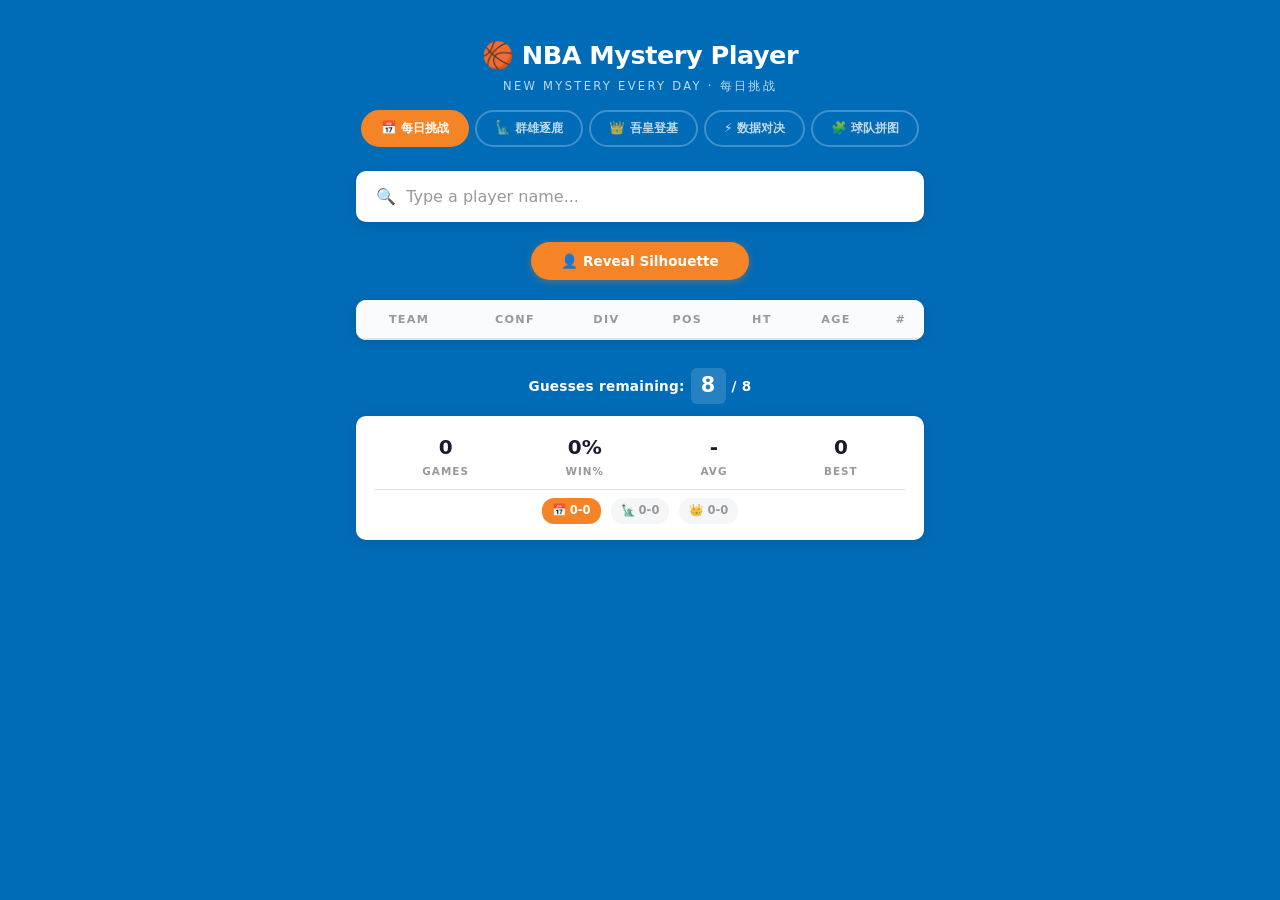
==== commit 083d6068: "Add Roster Rush mini-game: name all players from a random team in 2 minutes" ====
--- a/index.html
+++ b/index.html
@@ -894,6 +894,269 @@
   .duel__vs { min-width: 20px; font-size: 0.65rem; }
 }
 
+/* ═══════════════════════════════════════════════════════════
+   ROSTER RUSH — team player naming challenge
+   ═══════════════════════════════════════════════════════════ */
+
+.roster {
+  margin-bottom: 20px;
+}
+
+.roster__header {
+  display: flex;
+  justify-content: space-between;
+  align-items: center;
+  padding: 8px 4px;
+  font-weight: 700;
+  font-size: 0.95rem;
+  color: var(--text);
+}
+
+.roster__score {
+  font-size: 1.1rem;
+  min-width: 80px;
+}
+
+.roster__timer {
+  font-size: 1.6rem;
+  font-weight: 800;
+  font-variant-numeric: tabular-nums;
+  letter-spacing: 0.04em;
+  transition: color 0.3s ease;
+}
+
+.roster__timer--warning {
+  color: var(--yellow);
+  animation: pulse 0.8s ease-in-out infinite;
+}
+
+.roster__timer--danger {
+  color: var(--danger);
+  animation: pulse 0.4s ease-in-out infinite;
+}
+
+@keyframes pulse {
+  0%, 100% { opacity: 1; }
+  50% { opacity: 0.5; }
+}
+
+.roster__best {
+  font-size: 0.75rem;
+  color: var(--text-dim);
+  min-width: 70px;
+  text-align: right;
+}
+
+.roster__team {
+  text-align: center;
+  font-size: 1.4rem;
+  font-weight: 800;
+  color: var(--text);
+  padding: 10px 0 4px;
+  letter-spacing: 0.02em;
+}
+
+.roster__progress {
+  text-align: center;
+  font-size: 0.82rem;
+  color: var(--text-dim);
+  font-weight: 600;
+  padding-bottom: 14px;
+}
+
+.roster__progress span {
+  color: var(--accent);
+  font-weight: 800;
+}
+
+.roster__search {
+  position: relative;
+  margin-bottom: 14px;
+}
+
+.roster__search-input {
+  width: 100%;
+  padding: 14px 18px;
+  background: var(--input-bg);
+  border: 2px solid transparent;
+  border-radius: var(--radius);
+  color: var(--text-dark);
+  font-size: 1rem;
+  font-family: var(--font);
+  outline: none;
+  transition: all 0.25s ease;
+  box-shadow: var(--shadow);
+}
+
+.roster__search-input:focus {
+  border-color: var(--accent);
+  box-shadow: 0 0 0 4px rgba(255,215,0,0.25);
+}
+
+.roster__search-input::placeholder {
+  color: var(--text-dim-dark);
+}
+
+.roster__dropdown {
+  position: absolute;
+  top: calc(100% + 4px);
+  left: 0;
+  right: 0;
+  max-height: 280px;
+  overflow-y: auto;
+  background: var(--card);
+  border: 1px solid var(--border-dark);
+  border-radius: var(--radius);
+  z-index: 100;
+  display: none;
+  box-shadow: var(--shadow-lg);
+}
+
+.roster__dropdown--open {
+  display: block;
+}
+
+.roster__dropdown-item {
+  padding: 12px 18px;
+  cursor: pointer;
+  display: flex;
+  justify-content: space-between;
+  align-items: center;
+  font-size: 0.9rem;
+  color: var(--text-dark);
+  transition: background 0.12s ease;
+  border-bottom: 1px solid #f2f4f6;
+}
+
+.roster__dropdown-item:last-child {
+  border-bottom: none;
+}
+
+.roster__dropdown-item:hover {
+  background: #e8f0fe;
+  color: var(--accent-blue);
+}
+
+.roster__no-results {
+  padding: 16px;
+  text-align: center;
+  color: var(--text-dim-dark);
+  font-size: 0.85rem;
+}
+
+.roster__list {
+  display: flex;
+  flex-wrap: wrap;
+  gap: 8px;
+  margin-bottom: 16px;
+  min-height: 40px;
+}
+
+.roster__player-tag {
+  display: inline-block;
+  background: var(--card);
+  color: var(--text-dark);
+  padding: 6px 14px;
+  border-radius: 20px;
+  font-size: 0.82rem;
+  font-weight: 700;
+  box-shadow: var(--shadow-sm);
+  animation: tagPop 0.3s cubic-bezier(0.34, 1.56, 0.64, 1);
+}
+
+@keyframes tagPop {
+  0% { transform: scale(0); opacity: 0; }
+  100% { transform: scale(1); opacity: 1; }
+}
+
+.roster__start-btn {
+  display: block;
+  margin: 0 auto;
+  background: var(--accent);
+  border: none;
+  color: #fff;
+  padding: 14px 48px;
+  border-radius: 28px;
+  cursor: pointer;
+  font-size: 1rem;
+  font-family: var(--font);
+  font-weight: 800;
+  transition: all 0.25s cubic-bezier(0.4, 0, 0.2, 1);
+  box-shadow: 0 4px 16px rgba(255,215,0,0.4);
+}
+
+.roster__start-btn:hover {
+  transform: translateY(-2px);
+  box-shadow: 0 6px 24px rgba(255,215,0,0.5);
+}
+
+.roster__start-btn:active {
+  transform: scale(0.96);
+}
+
+.roster__result {
+  text-align: center;
+  color: var(--text);
+  padding: 16px 0;
+}
+
+.roster__result-text {
+  font-size: 1.15rem;
+  font-weight: 700;
+  margin-bottom: 16px;
+  line-height: 1.5;
+}
+
+/* Roster mode — body theme override */
+body.mode--roster {
+  --bg: #0d7b46;
+  --accent: #FFD700;
+}
+
+body.mode--roster .header__title {
+  color: var(--text);
+}
+
+body.mode--roster .mode-tab--active {
+  background: var(--accent);
+  border-color: var(--accent);
+  color: #1a1a2e;
+}
+
+body.mode--roster .mode-tab--active:hover {
+  color: #1a1a2e;
+}
+
+body.mode--roster .header__new-game {
+  box-shadow: 0 2px 8px rgba(255,215,0,0.35);
+}
+
+body.mode--roster .roster__start-btn {
+  box-shadow: 0 4px 16px rgba(255,215,0,0.4);
+  color: #1a1a2e;
+}
+
+body.mode--roster .roster__start-btn:hover {
+  box-shadow: 0 6px 24px rgba(255,215,0,0.5);
+}
+
+/* Roster responsive */
+@media (max-width: 480px) {
+  .roster__team { font-size: 1.2rem; }
+  .roster__timer { font-size: 1.3rem; }
+  .roster__header { font-size: 0.85rem; }
+  .roster__search-input { font-size: 0.9rem; padding: 12px 14px; }
+  .roster__player-tag { font-size: 0.75rem; padding: 5px 10px; }
+  .roster__start-btn { padding: 12px 36px; font-size: 0.9rem; }
+}
+
+@media (max-width: 375px) {
+  .roster__team { font-size: 1.05rem; }
+  .roster__timer { font-size: 1.15rem; }
+  .roster__list { gap: 5px; }
+  .roster__player-tag { font-size: 0.7rem; padding: 4px 8px; }
+}
+
 </style>
 </head>
 <body>
@@ -908,6 +1171,7 @@
       <button id="modeCurrent" class="mode-tab">🗽 群雄逐鹿</button>
       <button id="mode2013" class="mode-tab">👑 吾皇登基</button>
       <button id="modeDuel" class="mode-tab">⚡ 数据对决</button>
+      <button id="modeRoster" class="mode-tab">🧩 球队拼图</button>
     </div>
     <button id="newGameBtn" class="header__new-game" style="display:none">🔄 New Game</button>
   </header>
@@ -1005,6 +1269,34 @@
         <div>Best Combo: <span id="duelFinalCombo">0</span></div>
       </div>
       <button class="duel__start-btn" onclick="startDuel()">🔄 Play Again</button>
+    </div>
+  </div>
+
+  <!-- Roster Rush -->
+  <div id="rosterContainer" class="roster" style="display:none">
+    <div class="roster__header">
+      <div class="roster__score">Score: <span id="rosterScore">0</span></div>
+      <div class="roster__timer" id="rosterTimer">2:00</div>
+      <div class="roster__best" id="rosterBest">Best: 0</div>
+    </div>
+
+    <div class="roster__team" id="rosterTeamDisplay"></div>
+    <div class="roster__progress">Found: <span id="rosterFound">0</span> / <span id="rosterTotal">0</span></div>
+
+    <div class="roster__search" id="rosterSearchWrap" style="display:none">
+      <input type="text" id="rosterSearchInput" class="roster__search-input"
+             placeholder="🔍 Type a player name..." autocomplete="off"
+             autocorrect="off" autocapitalize="off" spellcheck="false">
+      <div id="rosterDropdown" class="roster__dropdown"></div>
+    </div>
+
+    <div class="roster__list" id="rosterList"></div>
+
+    <button id="rosterStartBtn" class="roster__start-btn" onclick="startRoster()">🧩 Start Roster Rush</button>
+
+    <div id="rosterResult" class="roster__result" style="display:none">
+      <div class="roster__result-text" id="rosterResultText"></div>
+      <button class="roster__start-btn" onclick="startRoster()">🔄 Play Again</button>
     </div>
   </div>
 </div>
@@ -8933,6 +9225,7 @@
 
   // Leave previous mode
   if (currentMode === 'duel') hideDuelUI();
+  if (currentMode === 'roster') hideRosterUI();
 
   currentMode = mode;
 
@@ -8953,6 +9246,24 @@
     return;
   }
 
+  // Roster Rush mode — swap UI completely
+  if (mode === 'roster') {
+    showRosterUI();
+    document.body.classList.remove('mode--2013', 'mode--daily', 'mode--duel');
+    const subtitle = document.querySelector('.header__subtitle');
+    if (subtitle) subtitle.textContent = 'Roster Rush · 球队拼图';
+    document.getElementById('modeDaily')?.classList.remove('mode-tab--active');
+    document.getElementById('modeCurrent')?.classList.remove('mode-tab--active');
+    document.getElementById('mode2013')?.classList.remove('mode-tab--active');
+    document.getElementById('modeDuel')?.classList.remove('mode-tab--active');
+    document.getElementById('modeRoster')?.classList.add('mode-tab--active');
+    const newGameBtn = document.getElementById('newGameBtn');
+    if (newGameBtn) newGameBtn.style.display = 'none';
+    document.getElementById('rosterBest').textContent =
+      `Best: ${localStorage.getItem(STORAGE_KEY + '_rosterBest') || '0'}`;
+    return;
+  }
+
   PLAYERS = mode === '2013' ? PLAYERS_2013 : PLAYERS_CURRENT;
 
   // Toggle body class for theming
@@ -9047,6 +9358,7 @@
   renderExistingGuesses();
   updateRemaining();
   bindEvents();
+  bindRosterEvents();
 
   if (gameOver) {
     dom.searchInput.disabled = true;
@@ -9092,8 +9404,8 @@
     const raw = localStorage.getItem(STORAGE_KEY);
     if (raw) {
       const state = JSON.parse(raw);
-      // Duel mode doesn't persist across refresh — fall back to daily
-      currentMode = (state.mode === 'duel') ? 'daily' : (state.mode || 'daily');
+      // Duel/Roster mode doesn't persist across refresh — fall back to daily
+      currentMode = (state.mode === 'duel' || state.mode === 'roster') ? 'daily' : (state.mode || 'daily');
 
       // Daily mode: clear if date changed
       if (currentMode === 'daily') {
@@ -9151,6 +9463,7 @@
   document.getElementById('modeCurrent')?.addEventListener('click', () => switchMode('current'));
   document.getElementById('mode2013')?.addEventListener('click', () => switchMode('2013'));
   document.getElementById('modeDuel')?.addEventListener('click', () => switchMode('duel'));
+  document.getElementById('modeRoster')?.addEventListener('click', () => switchMode('roster'));
 
   // Overlay buttons
   document.getElementById('shareBtn').addEventListener('click', copyShare);
@@ -9233,6 +9546,12 @@
   if (!dom.searchInput.contains(e.target) && !dom.searchDropdown.contains(e.target)) {
     dom.searchDropdown.classList.remove('search__dropdown--open');
   }
+  // Also close roster dropdown
+  const rosterInput = document.getElementById('rosterSearchInput');
+  const rosterDropdown = document.getElementById('rosterDropdown');
+  if (rosterInput && rosterDropdown && !rosterInput.contains(e.target) && !rosterDropdown.contains(e.target)) {
+    rosterDropdown.classList.remove('roster__dropdown--open');
+  }
 }
 
 // ── Player Selection & Guessing ────────────────────────────
@@ -9577,16 +9896,16 @@
 const DUEL_LIVES = 3;
 
 const DUEL_QUESTIONS = [
-  { key: 'pts',  label: 'Who scores more?',           format: v => `${v} PPG`,   icon: '🏀' },
-  { key: 'reb',  label: 'Who grabs more rebounds?',    format: v => `${v} RPG`,   icon: '💪' },
-  { key: 'ast',  label: 'Who dishes more assists?',    format: v => `${v} APG`,   icon: '🤝' },
-  { key: 'stl',  label: 'Who gets more steals?',       format: v => `${v} SPG`,   icon: '🫳' },
-  { key: 'blk',  label: 'Who blocks more shots?',       format: v => `${v} BPG`,   icon: '✋' },
-  { key: 'tov',  label: 'Who turns the ball over MORE?', format: v => `${v} TOV`,  icon: '😬' },
+  { key: 'pts',  label: 'Who scores more?',           format: v => `${v.toFixed(1)} PPG`,   icon: '🏀' },
+  { key: 'reb',  label: 'Who grabs more rebounds?',    format: v => `${v.toFixed(1)} RPG`,   icon: '💪' },
+  { key: 'ast',  label: 'Who dishes more assists?',    format: v => `${v.toFixed(1)} APG`,   icon: '🤝' },
+  { key: 'stl',  label: 'Who gets more steals?',       format: v => `${v.toFixed(1)} SPG`,   icon: '🫳' },
+  { key: 'blk',  label: 'Who blocks more shots?',       format: v => `${v.toFixed(1)} BPG`,   icon: '✋' },
+  { key: 'tov',  label: 'Who turns the ball over MORE?', format: v => `${v.toFixed(1)} TOV`,  icon: '😬' },
   { key: 'fgPct',  label: 'Who has better FG%?',         format: v => `${(v*100).toFixed(1)}%`, icon: '🎯' },
   { key: 'fg3Pct', label: 'Who has better 3P%?',        format: v => `${(v*100).toFixed(1)}%`, icon: '🎯' },
   { key: 'ftPct',  label: 'Who has better FT%?',         format: v => `${(v*100).toFixed(1)}%`, icon: '🎯' },
-  { key: 'ht',   label: 'Who is taller?',              format: v => v,           icon: '📏' },
+  { key: 'ht',   label: 'Who is taller?',              format: v => `${Math.floor(v/12)}-${v%12}`, icon: '📏' },
   { key: 'age',  label: 'Who is older?',               format: v => `${v} yrs`,  icon: '🎂' },
 ];
 
@@ -9857,8 +10176,7 @@
   document.getElementById('duelCards').style.display = 'none';
   document.getElementById('duelQuestion').style.display = 'none';
   document.getElementById('duelTimerWrap').style.display = 'none';
-  document.getElementById('duelStartBtn').style.display = '';
-  document.getElementById('duelStartBtn').textContent = '🔄 Play Again';
+  document.getElementById('duelStartBtn').style.display = 'none';
   document.getElementById('duelResult').style.display = '';
   document.getElementById('duelFinalScore').textContent = duelState.score;
   document.getElementById('duelFinalCombo').textContent = duelState.maxCombo;
@@ -9885,6 +10203,261 @@
 window.startDuel = startDuel;
 window.handleDuelChoice = handleDuelChoice;
 
+// ═══════════════════════════════════════════════════════════════
+// ROSTER RUSH — name all players from a team in 2 minutes
+// ═══════════════════════════════════════════════════════════════
+
+const ROSTER_TIME = 120; // 2 minutes
+
+const TEAM_NAMES = {
+  'ATL': 'Atlanta Hawks',      'BOS': 'Boston Celtics',
+  'BKN': 'Brooklyn Nets',      'CHA': 'Charlotte Hornets',
+  'CHI': 'Chicago Bulls',      'CLE': 'Cleveland Cavaliers',
+  'DAL': 'Dallas Mavericks',   'DEN': 'Denver Nuggets',
+  'DET': 'Detroit Pistons',    'GSW': 'Golden State Warriors',
+  'HOU': 'Houston Rockets',    'IND': 'Indiana Pacers',
+  'LAC': 'LA Clippers',        'LAL': 'Los Angeles Lakers',
+  'MEM': 'Memphis Grizzlies',  'MIA': 'Miami Heat',
+  'MIL': 'Milwaukee Bucks',    'MIN': 'Minnesota Timberwolves',
+  'NOP': 'New Orleans Pelicans','NYK': 'New York Knicks',
+  'OKC': 'Oklahoma City Thunder','ORL': 'Orlando Magic',
+  'PHI': 'Philadelphia 76ers', 'PHX': 'Phoenix Suns',
+  'POR': 'Portland Trail Blazers','SAC': 'Sacramento Kings',
+  'SAS': 'San Antonio Spurs',  'TOR': 'Toronto Raptors',
+  'UTA': 'Utah Jazz',          'WAS': 'Washington Wizards',
+};
+
+const rosterState = {
+  team: null,
+  teamPlayers: [],
+  guessed: [],
+  score: 0,
+  playing: false,
+  timerInterval: null,
+  timeLeft: ROSTER_TIME,
+};
+
+function showRosterUI() {
+  document.body.classList.add('mode--roster');
+  document.getElementById('rosterContainer').style.display = '';
+  document.getElementById('searchWrapper').style.display = 'none';
+  document.getElementById('silhouetteWrap').style.display = 'none';
+  document.querySelector('.guess-table').style.display = 'none';
+  document.querySelector('.status-bar').style.display = 'none';
+  document.getElementById('statsPanel').style.display = 'none';
+}
+
+function hideRosterUI() {
+  clearRosterTimer();
+  rosterState.playing = false;
+  document.body.classList.remove('mode--roster');
+  document.getElementById('rosterContainer').style.display = 'none';
+  document.getElementById('searchWrapper').style.display = '';
+  document.getElementById('silhouetteWrap').style.display = '';
+  document.querySelector('.guess-table').style.display = '';
+  document.querySelector('.status-bar').style.display = '';
+  document.getElementById('statsPanel').style.display = '';
+}
+
+function clearRosterTimer() {
+  if (rosterState.timerInterval) {
+    clearInterval(rosterState.timerInterval);
+    rosterState.timerInterval = null;
+  }
+}
+
+function startRoster() {
+  clearRosterTimer();
+
+  // Pick random team with >= 8 players
+  const teams = [...new Set(PLAYERS_CURRENT.map(p => p.team))];
+  const viable = teams.filter(t => {
+    const count = PLAYERS_CURRENT.filter(p => p.team === t).length;
+    return count >= 8;
+  });
+  if (viable.length === 0) return;
+  const team = viable[Math.floor(Math.random() * viable.length)];
+  const teamPlayers = PLAYERS_CURRENT.filter(p => p.team === team);
+
+  rosterState.team = team;
+  rosterState.teamPlayers = teamPlayers;
+  rosterState.guessed = [];
+  rosterState.score = 0;
+  rosterState.playing = true;
+  rosterState.timeLeft = ROSTER_TIME;
+
+  // Reset UI
+  document.getElementById('rosterStartBtn').style.display = 'none';
+  document.getElementById('rosterResult').style.display = 'none';
+  document.getElementById('rosterSearchWrap').style.display = '';
+  document.getElementById('rosterTeamDisplay').textContent = TEAM_NAMES[team] || team;
+  document.getElementById('rosterScore').textContent = '0';
+  document.getElementById('rosterFound').textContent = '0';
+  document.getElementById('rosterTotal').textContent = teamPlayers.length;
+  document.getElementById('rosterList').innerHTML = '';
+  document.getElementById('rosterSearchInput').value = '';
+  document.getElementById('rosterTimer').classList.remove('roster__timer--warning', 'roster__timer--danger');
+
+  updateRosterTimerDisplay();
+  startRosterTimer();
+
+  // Focus search
+  setTimeout(() => document.getElementById('rosterSearchInput').focus(), 100);
+}
+
+function updateRosterTimerDisplay() {
+  const mins = Math.floor(rosterState.timeLeft / 60);
+  const secs = rosterState.timeLeft % 60;
+  const el = document.getElementById('rosterTimer');
+  el.textContent = `${mins}:${String(secs).padStart(2, '0')}`;
+
+  if (rosterState.timeLeft <= 30) el.classList.add('roster__timer--warning');
+  if (rosterState.timeLeft <= 10) {
+    el.classList.remove('roster__timer--warning');
+    el.classList.add('roster__timer--danger');
+  }
+}
+
+function startRosterTimer() {
+  clearRosterTimer();
+  rosterState.timerInterval = setInterval(() => {
+    rosterState.timeLeft--;
+    updateRosterTimerDisplay();
+    if (rosterState.timeLeft <= 0) {
+      clearRosterTimer();
+      endRoster();
+    }
+  }, 1000);
+}
+
+function onRosterSearchInput() {
+  const query = document.getElementById('rosterSearchInput').value.trim().toLowerCase();
+  const dropdown = document.getElementById('rosterDropdown');
+  if (!dropdown) return;
+
+  if (!query || !rosterState.playing) {
+    dropdown.classList.remove('roster__dropdown--open');
+    return;
+  }
+
+  // Filter: players from the selected team, not yet guessed
+  const results = rosterState.teamPlayers
+    .filter(p => !rosterState.guessed.some(g => g.id === p.id))
+    .filter(p => normalizeStr(p.name).includes(normalizeStr(query)))
+    .slice(0, 8);
+
+  dropdown.innerHTML = '';
+  if (results.length === 0) {
+    dropdown.innerHTML = '<div class="roster__no-results">No matching players</div>';
+  } else {
+    results.forEach(p => {
+      const div = document.createElement('div');
+      div.className = 'roster__dropdown-item';
+      div.innerHTML = `<span>${escapeHtml(p.name)}</span><span class="search__item-team">${p.pos.join('-')}</span>`;
+      div.addEventListener('mousedown', (e) => {
+        e.preventDefault();
+        submitRosterGuess(p);
+      });
+      dropdown.appendChild(div);
+    });
+  }
+  dropdown.classList.add('roster__dropdown--open');
+}
+
+function onRosterKeydown(e) {
+  if (e.key === 'Enter') {
+    e.preventDefault();
+    const query = document.getElementById('rosterSearchInput').value.trim().toLowerCase();
+    if (!query) return;
+    const matches = rosterState.teamPlayers
+      .filter(p => !rosterState.guessed.some(g => g.id === p.id))
+      .filter(p => normalizeStr(p.name).includes(normalizeStr(query)));
+    if (matches.length === 1) {
+      submitRosterGuess(matches[0]);
+    }
+  } else if (e.key === 'Escape') {
+    const dropdown = document.getElementById('rosterDropdown');
+    if (dropdown) dropdown.classList.remove('roster__dropdown--open');
+    document.getElementById('rosterSearchInput').blur();
+  }
+}
+
+function submitRosterGuess(player) {
+  if (!rosterState.playing) return;
+
+  rosterState.guessed.push(player);
+  rosterState.score++;
+
+  // Update display
+  document.getElementById('rosterScore').textContent = rosterState.score;
+  document.getElementById('rosterFound').textContent = rosterState.guessed.length;
+  document.getElementById('rosterSearchInput').value = '';
+  document.getElementById('rosterDropdown').classList.remove('roster__dropdown--open');
+
+  // Add tag to list
+  const tag = document.createElement('span');
+  tag.className = 'roster__player-tag';
+  tag.textContent = player.name;
+  document.getElementById('rosterList').appendChild(tag);
+
+  // Check if all players found — early win
+  if (rosterState.guessed.length >= rosterState.teamPlayers.length) {
+    clearRosterTimer();
+    setTimeout(() => endRoster(), 400);
+  }
+
+  // Refocus search input
+  document.getElementById('rosterSearchInput').focus();
+}
+
+function endRoster() {
+  rosterState.playing = false;
+  clearRosterTimer();
+
+  document.getElementById('rosterSearchWrap').style.display = 'none';
+  document.getElementById('rosterResult').style.display = '';
+
+  const total = rosterState.teamPlayers.length;
+  const pct = total > 0 ? Math.round(rosterState.score / total * 100) : 0;
+
+  let emoji = '🏆';
+  if (pct < 75) emoji = '⭐';
+  if (pct < 50) emoji = '💪';
+  if (pct < 25) emoji = '📋';
+
+  const teamName = TEAM_NAMES[rosterState.team] || rosterState.team;
+  document.getElementById('rosterResultText').innerHTML =
+    `${emoji} ${teamName}<br>You named <strong>${rosterState.score}</strong> of <strong>${total}</strong> players (${pct}%)`;
+
+  saveRosterBest();
+}
+
+function saveRosterBest() {
+  try {
+    const key = STORAGE_KEY + '_rosterBest';
+    const prev = parseInt(localStorage.getItem(key) || '0', 10);
+    if (rosterState.score > prev) {
+      localStorage.setItem(key, String(rosterState.score));
+    }
+    document.getElementById('rosterBest').textContent =
+      `Best: ${Math.max(prev, rosterState.score)}`;
+  } catch (e) { /* ignore */ }
+}
+
+// Bind roster search events on init
+function bindRosterEvents() {
+  const input = document.getElementById('rosterSearchInput');
+  if (input) {
+    input.addEventListener('input', onRosterSearchInput);
+    input.addEventListener('keydown', onRosterKeydown);
+  }
+}
+
+/* ═══════════════════════════════════════════════════════════════
+   MAKE ROSTER FUNCTIONS GLOBAL (called from onclick in HTML)
+   ═══════════════════════════════════════════════════════════════ */
+window.startRoster = startRoster;
+
 // ── Bootstrap ──────────────────────────────────────────────
 document.addEventListener('DOMContentLoaded', initGame);
 
